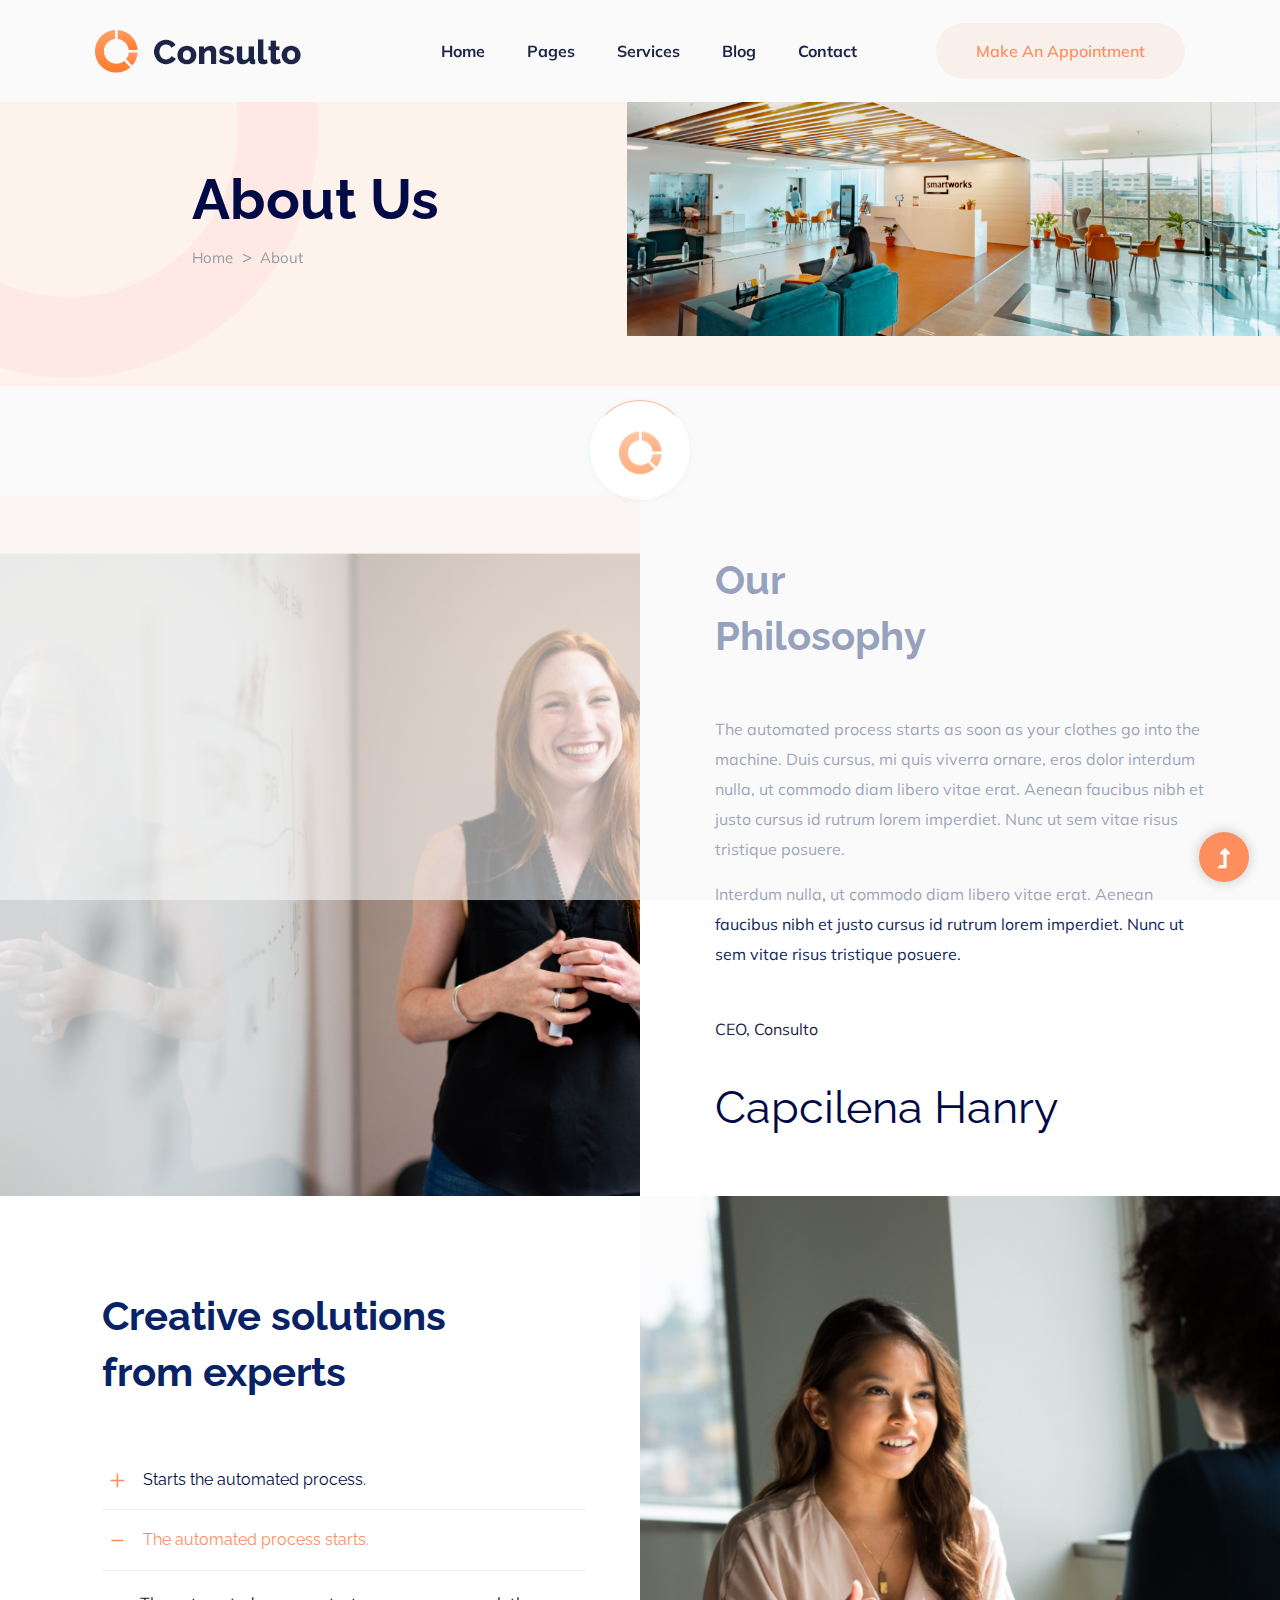
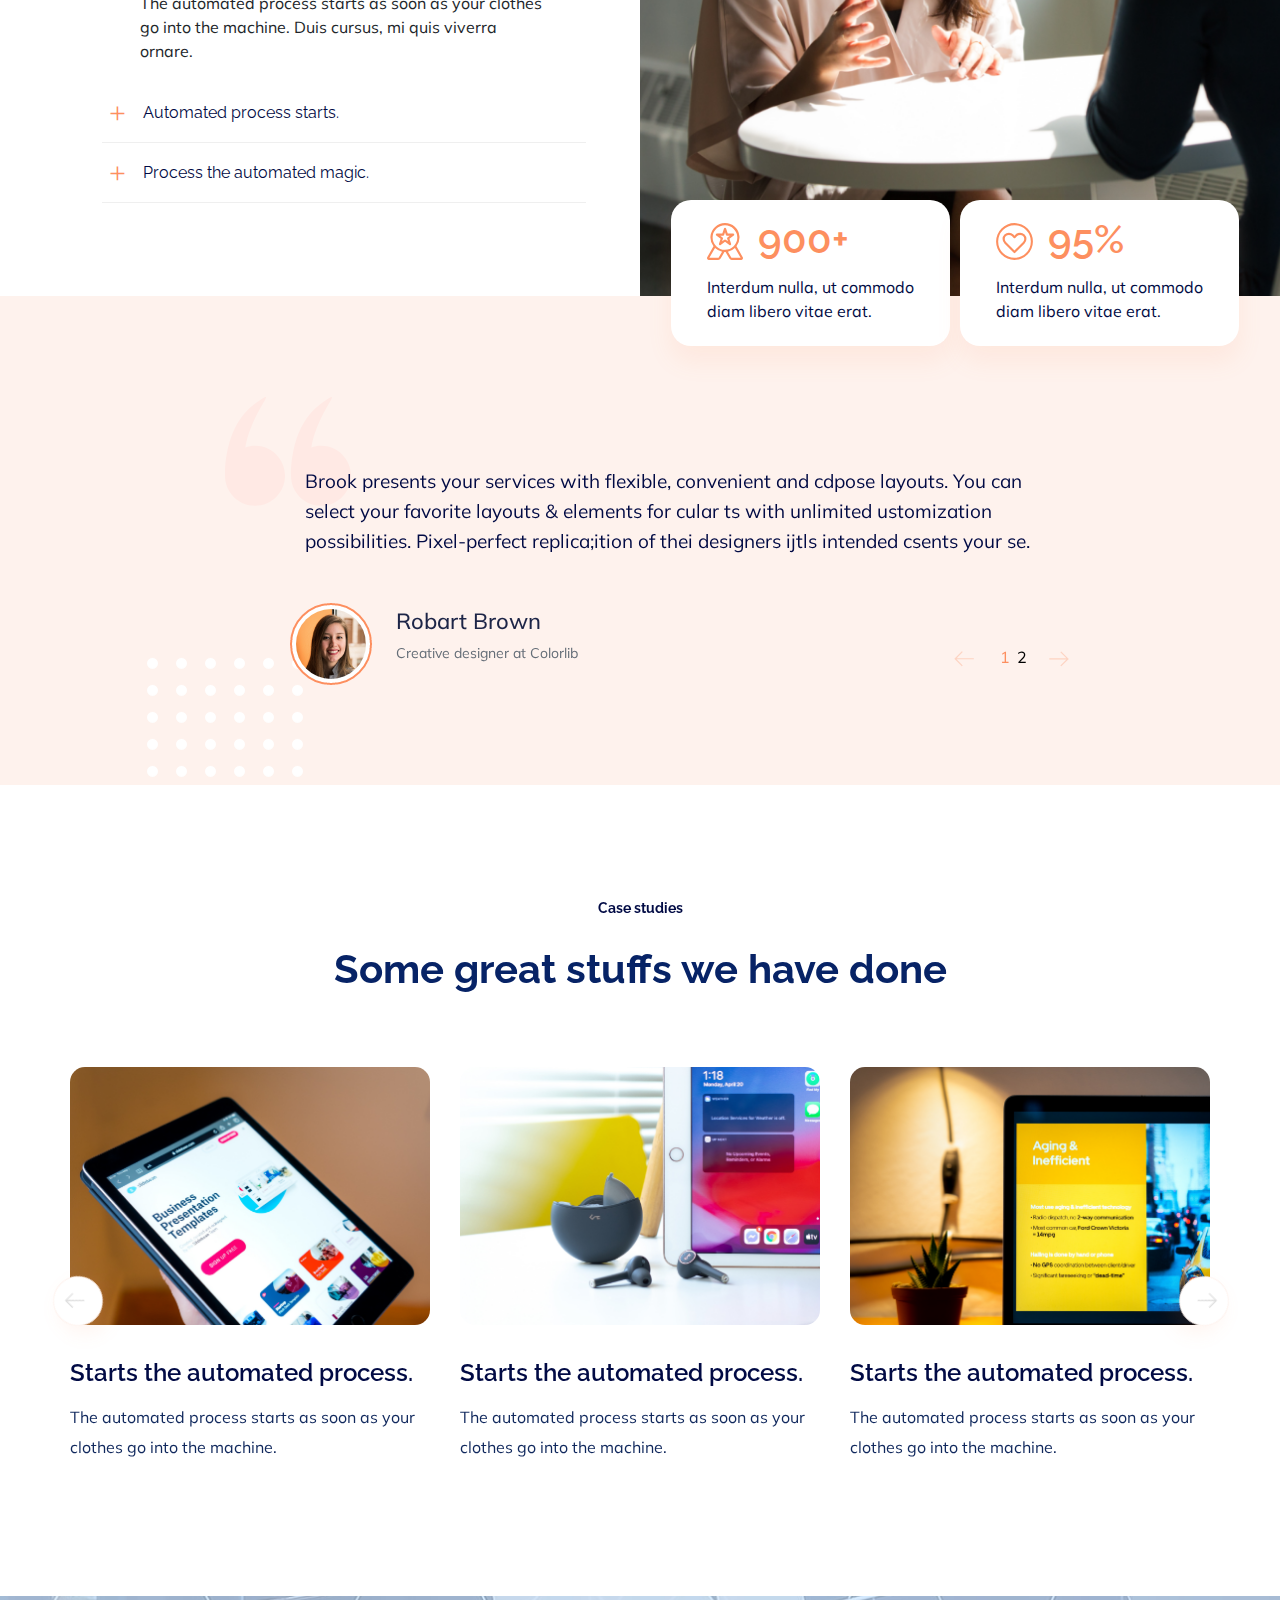
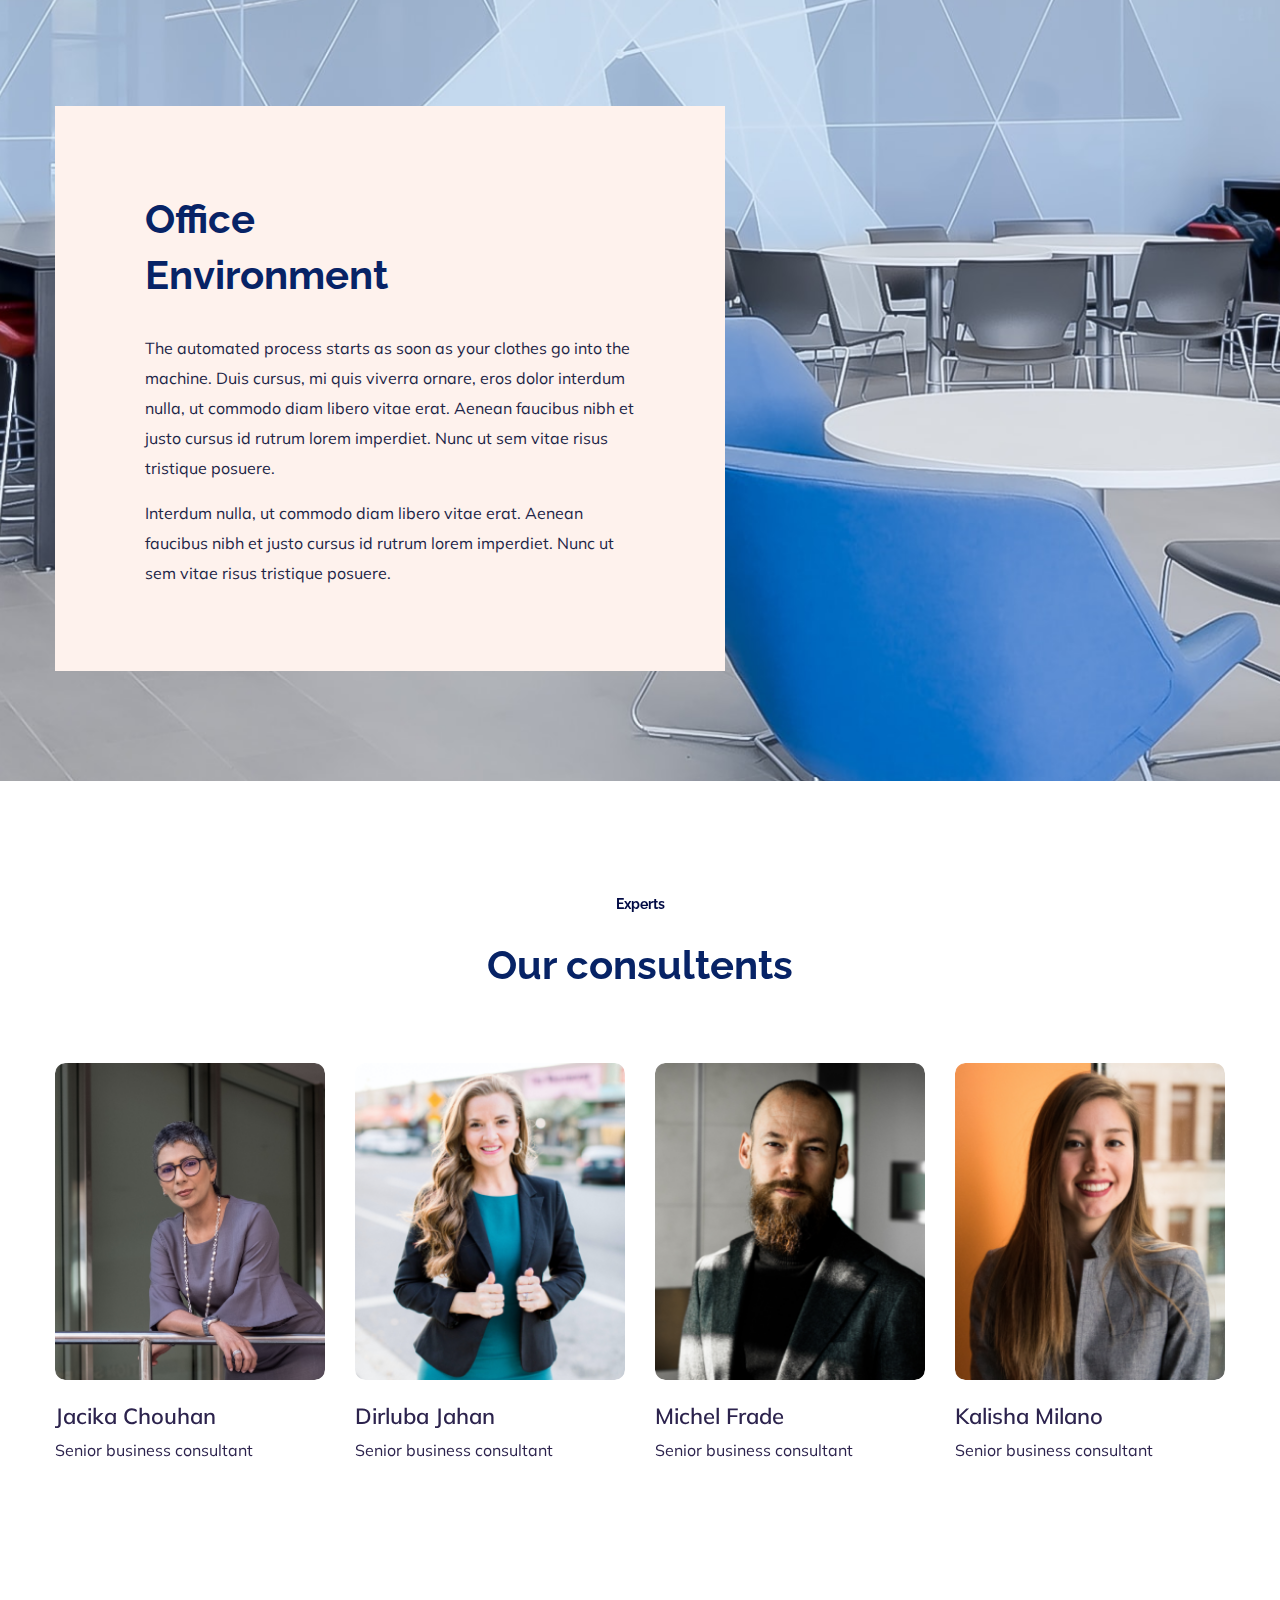
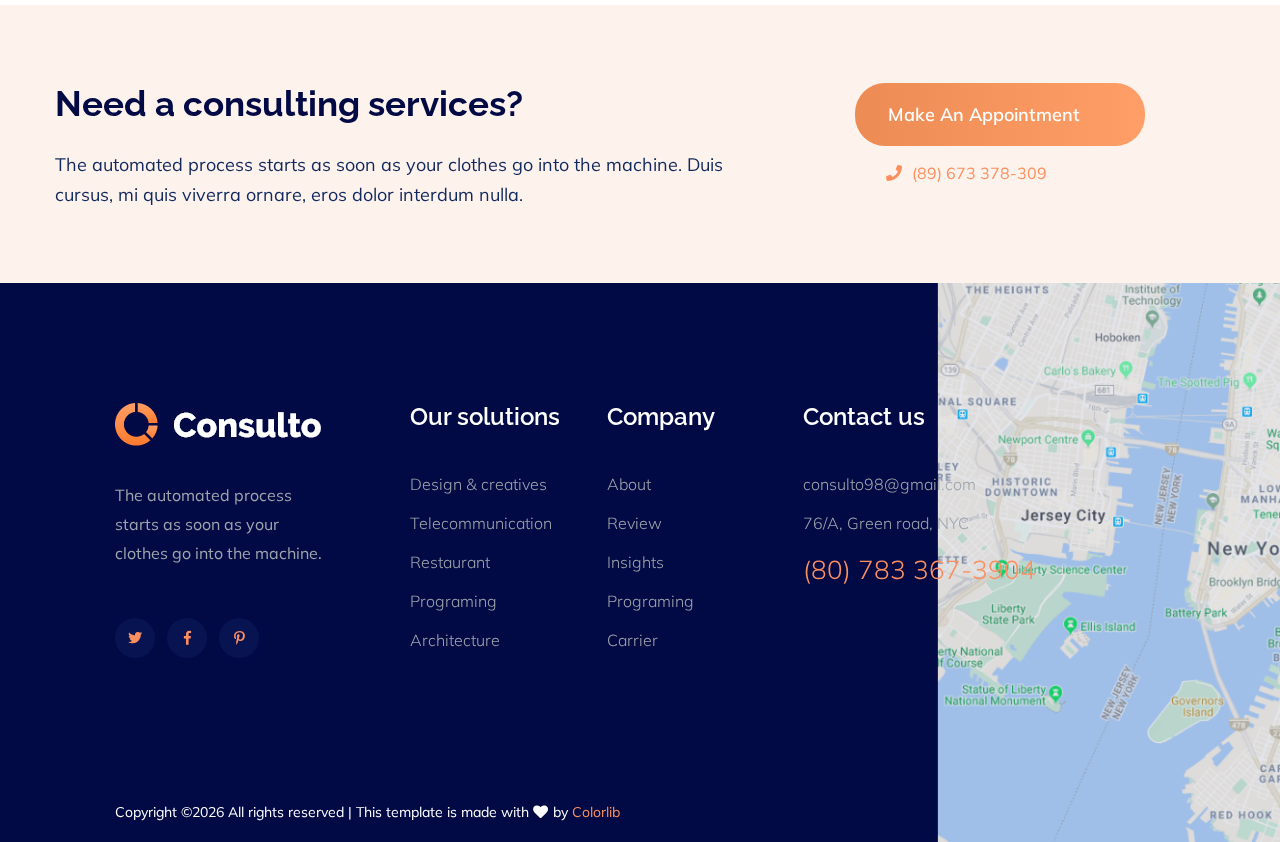
==== about.html @ 637d2077 "update" ====
<!doctype html>
<html class="no-js" lang="zxx">
<head>
    <meta charset="utf-8">
    <meta http-equiv="x-ua-compatible" content="ie=edge">
    <title>Consulting | Template</title>
    <meta name="description" content="">
    <meta name="viewport" content="width=device-width, initial-scale=1">
    <link rel="manifest" href="site.webmanifest">
    <link rel="shortcut icon" type="image/x-icon" href="assets/img/favicon.ico">

    <!-- CSS here -->
    <link rel="stylesheet" href="assets/css/bootstrap.min.css">
    <link rel="stylesheet" href="assets/css/owl.carousel.min.css">
    <link rel="stylesheet" href="assets/css/slicknav.css">
    <link rel="stylesheet" href="assets/css/flaticon.css">
    <link rel="stylesheet" href="assets/css/progressbar_barfiller.css">
    <link rel="stylesheet" href="assets/css/gijgo.css">
    <link rel="stylesheet" href="assets/css/animate.min.css">
    <link rel="stylesheet" href="assets/css/animated-headline.css">
    <link rel="stylesheet" href="assets/css/magnific-popup.css">
    <link rel="stylesheet" href="assets/css/fontawesome-all.min.css">
    <link rel="stylesheet" href="assets/css/themify-icons.css">
    <link rel="stylesheet" href="assets/css/slick.css">
    <link rel="stylesheet" href="assets/css/nice-select.css">
    <link rel="stylesheet" href="assets/css/style.css">
</head>
<body>
    <!-- ? Preloader Start -->
    <div id="preloader-active">
        <div class="preloader d-flex align-items-center justify-content-center">
            <div class="preloader-inner position-relative">
                <div class="preloader-circle"></div>
                <div class="preloader-img pere-text">
                    <img src="assets/img/logo/loder.png" alt="">
                </div>
            </div>
        </div>
    </div>
    <!-- Preloader Start-->
    <header>
        <!-- Header Start -->
        <div class="header-area header_area">
            <div class="main-header">
             <div class="header-bottom  header-sticky">
                <div class="container-fluid">
                    <div class="row align-items-center">
                        <!-- Logo -->
                        <div class="col-xl-2 col-lg-2 col-md-1">
                            <div class="logo">
                              <a href="index.html"><img src="assets/img/logo/logo.png" alt=""></a>
                          </div>
                      </div>
                      <div class="col-xl-10 col-lg-10 col-md-8">
                         <div class="header-left  d-flex f-right align-items-center">
                            <!-- Main-menu -->
                            <div class="main-menu f-right d-none d-lg-block">
                                <nav> 
                                    <ul id="navigation">                                                                                                                                     
                                        <li><a href="index.html">Home</a></li>
                                        <li><a href="#">Pages</a>
                                            <ul class="submenu">
                                                <li><a href="about.html">about</a></li>
                                                <li><a href="elements.html">Element</a></li>
                                            </ul>
                                        </li>
                                        <li><a href="services.html">Services</a></li>
                                        <li><a href="#">Blog</a>
                                            <ul class="submenu">
                                                <li><a href="blog.html">Blog</a></li>
                                                <li><a href="blog_details.html">Blog Details</a></li>
                                            </ul>
                                        </li>
                                        <li><a href="contact.html">Contact</a></li>
                                    </ul>
                                </nav>
                            </div>
                            <!-- left Btn -->
                            <div class="header-right-btn f-right d-none d-lg-block  ml-30">
                                <a href="#" class="header-btn">Make an Appointment</a>
                            </div>
                        </div>
                    </div>             
                    <!-- Mobile Menu -->
                    <div class="col-12">
                        <div class="mobile_menu d-block d-lg-none"></div>
                    </div>
                </div>
            </div>
        </div>
    </div>
</div>
<!-- Header End -->
</header>
<main>
    <!--? slider Area Start-->
    <div class="slider-area slider-area2 slider-height2 position-relative" data-background="assets/img/hero/hero2.png">
        <div class="slider-active">
            <!-- Single Slider -->
            <div class="single-slider">
                <div class="slider-cap-wrapper">
                    <div class="hero-caption">
                        <h1 data-animation="fadeInLeft" data-delay=".4s">About Us</h1>
                        <!-- breadcrumb Start-->
                        <nav aria-label="breadcrumb">
                            <ol class="breadcrumb">
                                <li class="breadcrumb-item"><a href="index.html">Home</a></li>
                                <li class="breadcrumb-item"><a href="#">about</a></li> 
                            </ol>
                        </nav>
                    </div>

                    <!-- breadcrumb End -->
                    <div class="hero-img">
                        <img src="assets/img/hero/h1_hero2.png" alt=""  data-animation="fadeInRight" data-transition-duration="5s">
                    </div>
                </div>
            </div>
        </div>

    </div>
    <!-- slider Area End-->
    <!--! About Area Start 01 -->
    <section class="about-area fix pt-top">
        <!--Right Contents  -->
        <div class="about-img">
            
        </div>
        <!-- left Contents -->
        <div class="about-details">
            <div class="right-caption">
                <!-- Section Tittle -->
                <div class="section-tittle mb-50">
                    <h2>Our<br>Philosophy</h2>
                </div>
                <div class="about-more">
                    <p>The automated process starts as soon as 
                        your clothes go into the machine. Duis cursus, mi quis 
                        viverra ornare, eros dolor interdum nulla, ut commodo 
                        diam libero vitae erat. Aenean faucibus nibh et justo 
                        cursus id rutrum lorem imperdiet. Nunc ut sem vitae 
                    risus tristique posuere.</p>
                    <p class="pera-bottom">Interdum nulla, ut commodo diam libero vitae erat. 
                        Aenean faucibus nibh et justo cursus id rutrum lorem 
                    imperdiet. Nunc ut sem vitae risus tristique posuere.</p>
                    <div class="footer-tittles">
                        <p>CEO, Consulto</p>
                        <h2>Capcilena Hanry</h2>
                    </div>
                </div>
            </div>
        </div>
    </section>
    <!-- About Area End-->
    <!--! About Area Start 02-->
    <div class="about-area2">
        <!-- left Contents -->
        <div class="about-details2">
            <div class="right-caption2">
                <!-- Section Tittle -->
                <div class="section-tittle mb-50">
                    <h2>Creative solutions<br>from experts</h2>
                </div> 
                <!-- collapse-wrapper -->
                <div class="collapse-wrapper">
                    <div class="accordion" id="accordionExample">
                        <!-- single-one -->
                        <div class="card">
                            <div class="card-header" id="headingTwo">
                                <h2 class="mb-0">
                                    <a href="#" class="btn-link collapsed"  data-toggle="collapse" data-target="#collapseTwo" aria-expanded="false" aria-controls="collapseTwo">Starts the automated process.</a>
                                </h2>
                            </div>
                            <div id="collapseTwo" class="collapse" aria-labelledby="headingTwo" data-parent="#accordionExample">
                                <div class="card-body">
                                    The automated process starts as soon as 
                                    your clothes go into the machine. Duis cursus, mi 
                                    quis viverra ornare.                                   
                                </div>
                            </div>
                        </div>
                        <!-- single-two -->
                        <div class="card">
                            <div class="card-header" id="headingOne">
                                <h2 class="mb-0">
                                    <a href="#" class="btn-link" data-toggle="collapse" data-target="#collapseOne" aria-expanded="true" aria-controls="collapseOne">The automated process starts.</a>
                                </h2>
                            </div>
                            <div id="collapseOne" class="collapse show" aria-labelledby="headingOne" data-parent="#accordionExample">
                                <div class="card-body">
                                    The automated process starts as soon as 
                                    your clothes go into the machine. Duis cursus, mi 
                                    quis viverra ornare.
                                </div>
                            </div>
                        </div>
                        <!-- single-three -->
                        <div class="card">
                            <div class="card-header" id="headingThree">
                                <h2 class="mb-0">
                                    <a href="#" class="btn-link collapsed"  data-toggle="collapse" data-target="#collapseThree" aria-expanded="false" aria-controls="collapseThree">Automated process starts.</a>
                                </h2>
                            </div>
                            <div id="collapseThree" class="collapse" aria-labelledby="headingThree" data-parent="#accordionExample">
                                <div class="card-body">
                                    The automated process starts as soon as 
                                    your clothes go into the machine. Duis cursus, mi 
                                    quis viverra ornare.
                                </div>
                            </div>
                        </div>
                        <!-- single-four -->
                        <div class="card">
                            <div class="card-header" id="headingfouree">
                                <h2 class="mb-0">
                                    <a href="#" class="btn-link collapsed" data-toggle="collapse" data-target="#collapseFoure" aria-expanded="false" aria-controls="collapseFoure">Process the automated magic.</a>
                                </h2>
                            </div>
                            <div id="collapseFoure" class="collapse" aria-labelledby="headingfouree" data-parent="#accordionExample">
                                <div class="card-body">
                                    The automated process starts as soon as 
                                    your clothes go into the machine. Duis cursus, mi 
                                    quis viverra ornare.
                                </div>
                            </div>
                        </div>
                    </div>
                </div>
            </div>
        </div>
        <!--Right Contents  -->
        <div class="about-img2">
            <div class="info-man2">
                <div class="head-cap2">
                    <img src="assets/img/icon/quality.svg" alt="">
                    <h3>900+</h3>
                </div>
                <p>Interdum nulla, ut commodo<br>diam libero vitae erat.</p>
            </div>
            <div class="info-man2 info-man3">
                <div class="head-cap2">
                    <img src="assets/img/icon/heart.svg" alt="">
                    <h3>95%</h3>
                </div>
                <p>Interdum nulla, ut commodo<br> diam libero vitae erat.</p>
            </div>
        </div>
    </div>
    <!-- About Area End-->
    <!--? Testimonial Area Start -->
    <section class="testimonial-area testimonial-padding fix" data-background="assets/img/gallery/section_bg03.png">
        <div class="container">
            <div class="row align-items-center justify-content-center">
                <div class=" col-lg-9">
                    <div class="about-caption">
                        <!-- Testimonial Start -->
                        <div class="h1-testimonial-active dot-style">
                            <!-- Single Testimonial -->
                            <div class="single-testimonial position-relative">
                                <div class="testimonial-caption">
                                    <img src="assets/img/icon/quotes-sign.png" alt="" class="quotes-sign">
                                    <p>Brook presents your services with flexible, convenient and cdpose layouts. You can select your favorite layouts & elements for cular ts with unlimited ustomization possibilities. Pixel-perfect replica;ition of thei designers ijtls intended csents your se.</p>
                                </div>
                                <!-- founder -->
                                <div class="testimonial-founder d-flex align-items-center">
                                    <div class="founder-img">
                                        <img src="assets/img/icon/testimonial.png" alt="">
                                    </div>
                                    <div class="founder-text">
                                        <span>Robart Brown</span>
                                        <p>Creative designer at Colorlib</p>
                                    </div>
                                </div>
                            </div>
                            <!-- Single Testimonial -->
                            <div class="single-testimonial position-relative">
                                <div class="testimonial-caption">
                                    <img src="assets/img/icon/quotes-sign.png" alt="" class="quotes-sign">
                                    <p>Brook presents your services with flexible, convenient and cdpose layouts. You can select your favorite layouts & elements for cular ts with unlimited ustomization possibilities. Pixel-perfect replica;ition of thei designers ijtls intended csents your se.</p>
                                </div>
                                <!-- founder -->
                                <div class="testimonial-founder d-flex align-items-center">
                                    <div class="founder-img">
                                        <img src="assets/img/icon/testimonial.png" alt="">
                                    </div>
                                    <div class="founder-text">
                                        <span>Robart Brown</span>
                                        <p>Creative designer at Colorlib</p>
                                    </div>
                                </div>
                            </div>
                        </div>
                        <!-- Testimonial End -->
                    </div>
                </div>
            </div>
        </div>
    </section>
    <!--? Testimonial Area End -->
    <!-- Home Blog Start -->
    <section class="home-blog section-padding40 fix">
        <div class="container">
            <div class="row justify-content-center">
                <div class="cl-xl-7 col-lg-8 col-md-10">
                    <!-- Section Tittle -->
                    <div class="section-tittle text-center mb-70">
                        <span>Case studies</span>
                        <h2>Some great stuffs we have done</h2>
                    </div> 
                </div>
            </div>
            <div class="blog-active">
                <!-- Single -->
                <div class="single-blogs">
                    <div class="blog-img">
                        <img src="assets/img/gallery/blogs1.png" alt="">
                    </div>
                    <div class="blogs-cap">
                        <h5><a href="#">Starts the automated process.</a></h5>
                        <p>The automated process starts as soon as your  clothes go into the machine.</p>
                    </div>
                    <div class="stickers">
                        <span>Urban</span>
                    </div>
                </div>
                <!-- Single -->
                <div class="single-blogs">
                    <div class="blog-img">
                        <img src="assets/img/gallery/blogs2.png" alt="">
                    </div>
                    <div class="blogs-cap">
                        <h5><a href="#">Starts the automated process.</a></h5>
                        <p>The automated process starts as soon as your  clothes go into the machine.</p>
                    </div>
                    <div class="stickers">
                        <span>Urban</span>
                    </div>
                </div>
                <!-- Single -->
                <div class="single-blogs">
                    <div class="blog-img">
                        <img src="assets/img/gallery/blogs3.png" alt="">
                    </div>
                    <div class="blogs-cap">
                        <h5><a href="#">Starts the automated process.</a></h5>
                        <p>The automated process starts as soon as your  clothes go into the machine.</p>
                    </div>
                    <div class="stickers">
                        <span>Urban</span>
                    </div>
                </div>
                <!-- Single -->
                <div class="single-blogs">
                    <div class="blog-img">
                        <img src="assets/img/gallery/blogs2.png" alt="">
                    </div>
                    <div class="blogs-cap">
                        <h5><a href="#">Starts the automated process.</a></h5>
                        <p>The automated process starts as soon as your  clothes go into the machine.</p>
                    </div>
                    <div class="stickers">
                        <span>Urban</span>
                    </div>
                </div>
            </div>
        </div>
    </section>
    <!-- Home Blog End -->
    <!--? Office environment  Start-->
    <section class="office-environments section-bg2 section-padding40"  data-background="assets/img/gallery/section_bg02.png">
        <div class="container">
            <div class="row">
                <div class="col-xl-7 col-lg-8">
                    <div class="office-pera">
                        <div class="section-tittle">
                            <h2 class="mb-30">Office <br>Environment</h2>
                            <p>The automated process starts as soon as 
                                your clothes go into the machine. Duis cursus, mi quis 
                                viverra ornare, eros dolor interdum nulla, ut commodo 
                                diam libero vitae erat. Aenean faucibus nibh et justo 
                                cursus id rutrum lorem imperdiet. Nunc ut sem vitae 
                            risus tristique posuere.</p>

                            <p>Interdum nulla, ut commodo diam libero vitae erat. 
                                Aenean faucibus nibh et justo cursus id rutrum lorem 
                            imperdiet. Nunc ut sem vitae risus tristique posuere.</p>
                        </div>
                    </div>
                </div>
            </div>
        </div>
    </section>
    <!-- Office environment  End-->
    <!--? Team Ara Start -->
    <section class="team-area section-padding40">
        <div class="container">
            <div class="row justify-content-center">
                <div class="cl-xl-7 col-lg-8 col-md-10">
                    <!-- Section Tittle -->
                    <div class="section-tittle text-center mb-70">
                        <span>Experts</span>
                        <h2>Our consultents</h2>
                    </div> 
                </div>
            </div>
            <div class="row">
                <div class="col-lg-3 col-md-4 col-sm-6">
                    <div class="single-team mb-30">
                        <div class="team-img">
                            <img src="assets/img/gallery/team1.png" alt="">
                            <div class="team-social">
                                <ul>
                                    <li><a href="#"><i class="fab fa-facebook-f"></i></a></li>
                                    <li><a href="#"><i class="fab fa-twitter"></i></a></li>
                                    <li><a href="#"><i class="fas fa-globe"></i></a></li>
                                    <li><a href="#"><i class="fab fa-instagram"></i></a></li>
                                </ul>
                            </div>
                        </div>
                        <div class="team-caption">
                            <h3><a href="#">Jacika Chouhan</a></h3>
                            <p>Senior business consultant</p>
                        </div>
                        <!-- Blog Social -->
                    </div>
                </div>
                <div class="col-lg-3 col-md-4 col-sm-6">
                    <div class="single-team mb-30">
                        <div class="team-img">
                            <img src="assets/img/gallery/team2.png" alt="">
                            <div class="team-social">
                                <ul>
                                    <li><a href="#"><i class="fab fa-facebook-f"></i></a></li>
                                    <li><a href="#"><i class="fab fa-twitter"></i></a></li>
                                    <li><a href="#"><i class="fas fa-globe"></i></a></li>
                                    <li><a href="#"><i class="fab fa-instagram"></i></a></li>
                                </ul>
                            </div>
                        </div>
                        <div class="team-caption">
                            <h3><a href="#">Dirluba Jahan</a></h3>
                            <p>Senior business consultant</p>
                        </div>
                        <!-- Blog Social -->
                    </div>
                </div>
                <div class="col-lg-3 col-md-4 col-sm-6">
                    <div class="single-team mb-30">
                        <div class="team-img">
                            <img src="assets/img/gallery/team3.png" alt="">
                            <div class="team-social">
                                <ul>
                                    <li><a href="#"><i class="fab fa-facebook-f"></i></a></li>
                                    <li><a href="#"><i class="fab fa-twitter"></i></a></li>
                                    <li><a href="#"><i class="fas fa-globe"></i></a></li>
                                    <li><a href="#"><i class="fab fa-instagram"></i></a></li>
                                </ul>
                            </div>
                        </div>
                        <div class="team-caption">
                            <h3><a href="#">Michel Frade</a></h3>
                            <p>Senior business consultant</p>
                        </div>
                        <!-- Blog Social -->
                    </div>
                </div>
                <div class="col-lg-3 col-md-4 col-sm-6">
                    <div class="single-team mb-30">
                        <div class="team-img">
                            <img src="assets/img/gallery/team4.png" alt="">
                            <div class="team-social">
                                <ul>
                                    <li><a href="#"><i class="fab fa-facebook-f"></i></a></li>
                                    <li><a href="#"><i class="fab fa-twitter"></i></a></li>
                                    <li><a href="#"><i class="fas fa-globe"></i></a></li>
                                    <li><a href="#"><i class="fab fa-instagram"></i></a></li>
                                </ul>
                            </div>
                        </div>
                        <div class="team-caption">
                            <h3><a href="#">Kalisha Milano</a></h3>
                            <p>Senior business consultant</p>
                        </div>
                        <!-- Blog Social -->
                    </div>
                </div>
            </div>
        </div>
    </section>
    <!-- Team Ara End -->
    <!--? Want To work -->
    <section class="wantToWork-area section-bg2"  data-background="assets/img/gallery/section_bg01.png">
        <div class="container">
            <div class="wants-wrapper w-padding2">
                <div class="row align-items-center justify-content-between">
                    <div class="col-xl-7 col-lg-7 col-md-12">
                        <div class="wantToWork-caption wantToWork-caption2">
                            <h2>Need a consulting services?</h2>
                            <p>The automated process starts as soon as your clothes go into the machine. Duis cursus, mi quis viverra ornare, eros dolor interdum nulla.</p>
                        </div>
                    </div>
                    <div class="col-xl-4 col-lg-4 col-md-6">
                        <a href="#" class="btn w-btn wantToWork-btn mr-20">Make an Appointment</a>
                        <a href="#" class="btn2 w-btn wantToWork-btn"><i class="fas fa-phone"></i> (89) 673 378-309</a>
                    </div>
                </div>
            </div>
        </div>
    </section>
    <!-- Want To work End -->
</main>
<footer>
    <div class="footer-wrapper section-bg2 pl-100"  data-background="assets/img/gallery/footer-bg.png">
        <!-- Footer Start-->
        <div class="footer-area footer-padding">
            <div class="container-fluid">
                <div class="row">
                    <div class="col-xl-3 col-lg-4 col-md-4 col-sm-6">
                        <div class="single-footer-caption mb-50">
                            <div class="single-footer-caption mb-30">
                                <!-- logo -->
                                <div class="footer-logo mb-35">
                                    <a href="index.html"><img src="assets/img/logo/logo2_footer.png" alt=""></a>
                                </div>
                                <div class="footer-tittle">
                                    <div class="footer-pera">
                                        <p>The automated process starts as soon as your clothes go into the machine.</p>
                                    </div>
                                </div>
                                <!-- social -->
                                <div class="footer-social">
                                    <a href="#"><i class="fab fa-twitter"></i></a>
                                    <a href="https://bit.ly/sai4ull"><i class="fab fa-facebook-f"></i></a>
                                    <a href="#"><i class="fab fa-pinterest-p"></i></a>
                                </div>
                            </div>
                        </div>
                    </div>
                    <div class="col-xl-2 col-lg-4 col-md-4 col-sm-6">
                        <div class="single-footer-caption mb-50">
                            <div class="footer-tittle">
                                <h4>Our solutions</h4>
                                <ul>
                                    <li><a href="#">Design & creatives</a></li>
                                    <li><a href="#">Telecommunication</a></li>
                                    <li><a href="#">Restaurant</a></li>
                                    <li><a href="#">Programing</a></li>
                                    <li><a href="#">Architecture</a></li>
                                </ul>
                            </div>
                        </div>
                    </div>
                    <div class="col-xl-2 col-lg-4 col-md-4 col-sm-6">
                        <div class="single-footer-caption mb-50">
                            <div class="footer-tittle">
                                <h4>Company</h4>
                                <ul>
                                    <li><a href="#">About</a></li>
                                    <li><a href="#">Review</a></li>
                                    <li><a href="#">Insights</a></li>
                                    <li><a href="#">Programing</a></li>
                                    <li><a href="#">Carrier</a></li>
                                </ul>
                            </div>
                        </div>
                    </div>
                    <div class="col-xl-3 col-lg-4 col-md-4 col-sm-6">
                        <div class="single-footer-caption mb-50">
                            <div class="footer-tittle">
                                <h4>Contact us</h4>
                                <ul>
                                    <li><a href="#">consulto98@gmail.com</a></li>
                                    <li><a href="#">76/A, Green road, NYC</a></li>
                                    <li class="number"><a href="#">(80) 783 367-3904</a></li>
                                </ul>
                            </div>
                        </div>
                    </div>
                </div>
            </div>
        </div>
        <!-- footer-bottom area -->
        <div class="footer-bottom-area">
            <div class="container-fluid">
                <div class="footer-border">
                    <div class="row align-items-center">
                        <div class="col-xl-12 ">
                            <div class="footer-copy-right">
                                <p><!-- Link back to Colorlib can't be removed. Template is licensed under CC BY 3.0. -->
                                  Copyright &copy;<script>document.write(new Date().getFullYear());</script> All rights reserved | This template is made with <i class="fa fa-heart" aria-hidden="true"></i> by <a href="https://colorlib.com" target="_blank">Colorlib</a>
                                  <!-- Link back to Colorlib can't be removed. Template is licensed under CC BY 3.0. --></p>
                              </div>
                          </div>
                      </div>
                  </div>
              </div>
          </div>
          <!-- Footer End-->
      </div>
  </footer>
  <!-- Scroll Up -->
  <div id="back-top" >
    <a title="Go to Top" href="#"> <i class="fas fa-level-up-alt"></i></a>
</div>

<!-- JS here -->

<script src="./assets/js/vendor/modernizr-3.5.0.min.js"></script>
<!-- Jquery, Popper, Bootstrap -->
<script src="./assets/js/vendor/jquery-1.12.4.min.js"></script>
<script src="./assets/js/popper.min.js"></script>
<script src="./assets/js/bootstrap.min.js"></script>
<!-- Jquery Mobile Menu -->
<script src="./assets/js/jquery.slicknav.min.js"></script>

<!-- Jquery Slick , Owl-Carousel Plugins -->
<script src="./assets/js/owl.carousel.min.js"></script>
<script src="./assets/js/slick.min.js"></script>
<!-- One Page, Animated-HeadLin -->
<script src="./assets/js/wow.min.js"></script>
<script src="./assets/js/animated.headline.js"></script>
<script src="./assets/js/jquery.magnific-popup.js"></script>

<!-- Date Picker -->
<script src="./assets/js/gijgo.min.js"></script>
<!-- Nice-select, sticky -->
<script src="./assets/js/jquery.nice-select.min.js"></script>
<script src="./assets/js/jquery.sticky.js"></script>
<!-- Progress -->
<script src="./assets/js/jquery.barfiller.js"></script>

<!-- counter , waypoint,Hover Direction -->
<script src="./assets/js/jquery.counterup.min.js"></script>
<script src="./assets/js/waypoints.min.js"></script>
<script src="./assets/js/jquery.countdown.min.js"></script>
<script src="./assets/js/hover-direction-snake.min.js"></script>

<!-- contact js -->
<script src="./assets/js/contact.js"></script>
<script src="./assets/js/jquery.form.js"></script>
<script src="./assets/js/jquery.validate.min.js"></script>
<script src="./assets/js/mail-script.js"></script>
<script src="./assets/js/jquery.ajaxchimp.min.js"></script>

<!-- Jquery Plugins, main Jquery -->	
<script src="./assets/js/plugins.js"></script>
<script src="./assets/js/main.js"></script>

</body>
</html>
---- assets/css/flaticon.css ----
/*
  	Flaticon icon font: Flaticon
  	Creation date: 03/06/2020 12:20
  	*/

@font-face {
  font-family: "Flaticon";
  src: url("../fonts/Flaticon.eot");
  src: url("../fonts/Flaticon.eot?#iefix") format("embedded-opentype"),
       url("../fonts/Flaticon.woff2") format("woff2"),
       url("../fonts/Flaticon.woff") format("woff"),
       url("../fonts/Flaticon.ttf") format("truetype"),
       url("../fonts/Flaticon.svg#Flaticon") format("svg");
  font-weight: normal;
  font-style: normal;
}

@media screen and (-webkit-min-device-pixel-ratio:0) {
  @font-face {
    font-family: "Flaticon";
    src: url("../fonts/Flaticon.svg#Flaticon") format("svg");
  }
}

[class^="flaticon-"]:before, [class*=" flaticon-"]:before,
[class^="flaticon-"]:after, [class*=" flaticon-"]:after {   
  font-family: Flaticon;
font-style: normal;
}

.flaticon-null:before { content: "\f100"; }
.flaticon-null-1:before { content: "\f101"; }
.flaticon-null-2:before { content: "\f102"; }
.flaticon-null-3:before { content: "\f103"; }
---- assets/css/progressbar_barfiller.css ----
/* Custom Code skills */
.single-skill{
  display: flex;
}

.single-skill span {
	color: #79838b;
	font-size: 13px;
	font-weight: 300;
	letter-spacing: 0;
	margin-bottom: 14px;
	display: block;
}
.single-skill .bar-progress {
	width: 100%;
}
.single-skill .bar-title {
  width: 20%;
  margin-bottom: 19px;
}

.skills-content {
  padding-top: 200px;
  padding-left: 70px;
}

.skills-shape-bg {
  height: 651px;
  width: 868px;
  position: absolute;
  content: "";
  border: 2px solid #4d4d4d;
  left: 40%;
  top: 255px;
}

.skills-shape-bg::before {
  position: absolute;
  content: "";
  height: 465px;
  width: 300px;
  border: 2px solid #4d4d4d;
  left: -35%;
  top: 50%;
  transform: translateY(-50%);
  border-right: 0;
}



/* Default */
.barfiller {
	width: 100%;
	height: 10px;
	background: #f6f9fc;
  position: relative;
  border-radius: 5px;
}

.barfiller .fill {
  display: block;
  position: relative;
  width: 0px;
  height: 100%;
  background: #333;
  z-index: 1;
  border-radius: 5px;
}

.barfiller .tipWrap { display: none; }

.barfiller .tip {
  margin-top: -28px;
  padding: 2px 4px;
  font-size: 16px;
  color: #09cc7f;
  left: 0px;
  position: absolute;
  z-index: 2;
  background: transparent;
  font-weight: 800;
}

.barfiller .tip:after {
  border: solid;
  border-color: rgba(0,0,0,.8) transparent;
  border-width: 6px 6px 0 6px;
  content: "";
  display: block;
  position: absolute;
  left: 9px;
  top: 100%;
  z-index: 9;
  display: none;
  
}
---- assets/css/gijgo.css ----
.gj-button {
    background-color: #f5f5f5;
    border: 1px solid #ddd;
    color: #000;
    border-radius: 3px;
    padding: 6px 10px;
    cursor: pointer;
}

.gj-unselectable {
    -webkit-touch-callout: none;
    -webkit-user-select: none;
    -khtml-user-select: none;
    -moz-user-select: none;
    -ms-user-select: none;
    user-select: none;
}

.gj-row {
    display: -webkit-box;
    display: -ms-flexbox;
    display: flex;
    -ms-flex-wrap: wrap;
    flex-wrap: wrap;
}

.gj-margin-left-5 {
    margin-left: 5px;
}

.gj-margin-left-10 {
    margin-left: 10px;
}

.gj-width-full {
    width: 100%;
}

.gj-cursor-pointer {
    cursor: pointer;
}

.gj-text-align-center {
    text-align: center;
}

.gj-font-size-16 {
    font-size: 16px;
}

.gj-hidden {
    display: none;
}

/** Material Design */
.gj-button-md {
    background: 0 0;
    border: none;
    border-radius: 2px;
    color: rgba(0, 0, 0, 0.87);
    position: relative;
    height: 36px;
    margin: 0;
    min-width: 64px;
    padding: 0 16px;
    display: inline-block;
    font-family: "Roboto","Helvetica","Arial",sans-serif;
    font-size: 1rem;
    font-weight: 500;
    text-transform: uppercase;
    letter-spacing: 0;
    overflow: hidden;
    will-change: box-shadow;
    transition: box-shadow .2s cubic-bezier(.4,0,1,1),background-color .2s cubic-bezier(.4,0,.2,1),color .2s cubic-bezier(.4,0,.2,1);
    outline: none;
    cursor: pointer;
    text-decoration: none;
    text-align: center;
    line-height: 36px;
    vertical-align: middle;
    overflow: hidden;
    -webkit-user-select: none;
    -moz-user-select: none;
    -ms-user-select: none;
    user-select: none;
}

.gj-button-md:hover {
    background-color: rgba(158,158,158,.2);
}

.gj-button-md:disabled {
    color: rgba(0,0,0,.26);
    background: 0 0;
}

.gj-button-md .material-icons,
.gj-button-md .gj-icon {
    vertical-align: middle;
    /*font-size: 1.3rem;
    margin-right: 4px;*/
}

.gj-button-md.gj-button-md-icon {
    width: 24px;
    height: 31px;
    min-width: 24px;
    padding: 0px;
    display: table;
}

.gj-button-md.gj-button-md-icon .material-icons,
.gj-button-md.gj-button-md-icon .gj-icon {
    display: table-cell;
    margin-right: 0px;
    width: 24px;
    height: 24px;
}

.gj-button-md.active {
    background-color: rgba(158,158,158,.4);
}

.gj-button-md-group {
    position: relative;
    display: inline-block;
    vertical-align: middle;
}
.gj-textbox-md {
	/* border: none; */
	/* border-bottom: 1px solid rgba(0,0,0,.42); */
	display: block;
	font-family: "Helvetica","Arial",sans-serif;
	font-size: 16px;
	line-height: 16px;
	/* padding: 4px 0px; */
	margin: 0;
	/* width: 100%; */
	background: 0 0;
	/* text-align: ; */
	color: rgba(0,0,0,.87);
	padding-left: 44px;
	border: 1px solid #dca73a;
	/* padding: 15px 15px; */
	/* text-align: center; */
	width: 177px;
	height: 55px;
	border-radius: 5px;
}
.gj-textbox-md:focus,
.gj-textbox-md:active {
    /* border-bottom: 2px solid rgba(0,0,0,.42); */
    outline: none;
}

.gj-textbox-md::placeholder {
    color: #8e8e8e;
}

.gj-textbox-md:-ms-input-placeholder {
    color: #8e8e8e;
}

.gj-textbox-md::-ms-input-placeholder {
    color: #8e8e8e;
}

.gj-md-spacer-24 {
    min-width: 24px;
    width: 24px;
    display: inline-block;
}

.gj-md-spacer-32 {
    min-width: 32px;
    width: 32px;
    display: inline-block;
}

.gj-modal {
    position: fixed;
    top: 0;
    right: 0;
    bottom: 0;
    left: 0;
    z-index: 1203;
    display: none;
    overflow: hidden;
    -webkit-overflow-scrolling: touch;
    outline: 0;
    background-color: rgba(0, 0, 0, 0.54118);
    transition: 200ms ease opacity;
    will-change: opacity;
}

/* List */
ul.gj-list li [data-role="wrapper"] {
    display: table;
    width: 100%;
}

ul.gj-list li [data-role="checkbox"] {
    display: table-cell;
    vertical-align:middle;
    text-align:center;
}

ul.gj-list li [data-role="image"] {
    display: table-cell;
    vertical-align:middle;
    text-align:center;
}

ul.gj-list li [data-role="display"] {
    display: table-cell;
    vertical-align:middle;
    cursor: pointer;
}

ul.gj-list li [data-role="display"]:empty:before {
  content: "\200b"; /* unicode zero width space character */
}

/* List - Bootstrap */
ul.gj-list-bootstrap {
    padding-left: 0px;
    margin-bottom: 0px;
}

ul.gj-list-bootstrap li {
    padding: 0px;
}

ul.gj-list-bootstrap li [data-role="wrapper"] {
    padding: 0px 10px;
}

ul.gj-list-bootstrap li [data-role="checkbox"] {
    width: 24px;
    padding: 3px;
}

ul.gj-list-bootstrap li [data-role="image"] {
    width: 24px;
    height: 24px;
}

ul.gj-list-bootstrap li [data-role="display"] {
    padding: 8px 0px 8px 4px;
}

.list-group-item.active ul li, .list-group-item.active:focus ul li, .list-group-item.active:hover ul li {
    text-shadow: none;
    color:initial;
}

/* List - Material Design */
ul.gj-list-md {
    padding: 0px;
    list-style: none;
    list-style-type: none;
    line-height: 24px;
    letter-spacing: 0;
    color: #616161; /* Gray 700 */
}

ul.gj-list-md li {
    display: list-item;
    list-style-type: none;
    padding: 0px;
    min-height: unset;
    box-sizing: border-box;
    align-items: center;
    cursor: default;
    overflow: hidden;

    font-family: "Roboto","Helvetica","Arial",sans-serif;
    font-size: 16px;
    font-weight: 400;
    letter-spacing: .04em;
    line-height: 1;
    
    -webkit-flex-direction: row;
    -ms-flex-direction: row;
    flex-direction: row;
    -webkit-flex-wrap: nowrap;
    -ms-flex-wrap: nowrap;
    flex-wrap: nowrap;
}

ul.gj-list-md li [data-role="checkbox"] {
    height: 24px;
    width: 24px;
}

ul.gj-list-md li [data-role="image"] {
    height: 24px;
    width: 24px;
}

ul.gj-list-md li [data-role="display"] {
    padding: 8px 0px 8px 5px;
    order: 0;
    flex-grow: 2;
    text-decoration: none;
    box-sizing: border-box;
    align-items: center;
    text-align: left;
    color: rgba(0,0,0,.87);
}

ul.gj-list-md li.disabled>[data-role="wrapper"]>[data-role="display"] {
    color: #9E9E9E; /* Gray 500 */
}

.gj-list-md-active {
    background: #e0e0e0;
    color: #3f51b5;
}


/* Picker */
.gj-picker {
    position: absolute;
    z-index: 1203;
    background-color: #fff;
}

.gj-picker .selected {
    color: #fff;
}

/* Material Design */
.gj-picker-md {
    font-family: "Roboto","Helvetica","Arial",sans-serif;
    font-size: 16px;
    font-weight: 400;
    letter-spacing: .04em;
    line-height: 1;
    color: rgba(0,0,0,.87);
    border: 1px solid #E0E0E0;
}

.gj-modal .gj-picker-md {
    border: 0px;
}

.gj-picker-md [role="header"] {
    color: rgba(255, 255, 255, 0.54);
    display: flex;
    background: #2196f3;
    align-items: baseline;
    user-select: none;
    justify-content: center;
}

.gj-picker-md [role="footer"] {
    float: right;
    padding: 10px;
}

.gj-picker-md [role="footer"] button.gj-button-md {
    color: #2196f3;
    font-weight: bold;
    font-size: 13px;
}

/* Bootstrap */
.gj-picker-bootstrap {
    border-radius: 4px;
    border: 1px solid #E0E0E0;
}

.gj-picker-bootstrap .selected {
    color: #888;
}

.gj-picker-bootstrap [role="header"] {
    background: #eee;
    color: #AAA;
}
@font-face {
    font-family: 'gijgo-material';
    src: url('../fonts/gijgo-material.eot?235541');
    src: url('../fonts/gijgo-material.eot?235541#iefix') format('embedded-opentype'), url('../fonts/gijgo-material.ttf?235541') format('truetype'), url('../fonts/gijgo-material.woff?235541') format('woff'), url('../fonts/gijgo-material.svg?235541#gijgo-material') format('svg');
    font-weight: normal;
    font-style: normal;
}

.gj-icon {
    /* use !important to prevent issues with browser extensions that change fonts */
    font-family: 'gijgo-material' !important;
    font-size: 24px;
    speak: none;
    font-style: normal;
    font-weight: normal;
    font-variant: normal;
    text-transform: none;
    line-height: 1;
    /* Enable Ligatures ================ */
    letter-spacing: 0;
    -webkit-font-feature-settings: "liga";
    -moz-font-feature-settings: "liga=1";
    -moz-font-feature-settings: "liga";
    -ms-font-feature-settings: "liga" 1;
    font-feature-settings: "liga";
    -webkit-font-variant-ligatures: discretionary-ligatures;
    font-variant-ligatures: discretionary-ligatures;
    /* Better Font Rendering =========== */
    -webkit-font-smoothing: antialiased;
    -moz-osx-font-smoothing: grayscale;
}

.gj-icon.undo:before {
    content: "\e900";
}

.gj-icon.vertical-align-top:before {
    content: "\e901";
}

.gj-icon.vertical-align-center:before {
    content: "\e902";
}

.gj-icon.vertical-align-bottom:before {
    content: "\e903";
}

.gj-icon.arrow-dropup:before {
    content: "\e904";
}

.gj-icon.clock:before {
    content: "\e905";
}

.gj-icon.refresh:before {
    content: "\e906";
}

.gj-icon.last-page:before {
    content: "\e907";
}

.gj-icon.first-page:before {
    content: "\e908";
}

.gj-icon.cancel:before {
    content: "\e909";
}

.gj-icon.clear:before {
    content: "\e90a";
}

.gj-icon.check-circle:before {
    content: "\e90b";
}

.gj-icon.delete:before {
    content: "\e90c";
}

.gj-icon.arrow-upward:before {
    content: "\e90d";
}

.gj-icon.arrow-forward:before {
    content: "\e90e";
}

.gj-icon.arrow-downward:before {
    content: "\e90f";
}

.gj-icon.arrow-back:before {
    content: "\e910";
}

.gj-icon.list-numbered:before {
    content: "\e911";
}

.gj-icon.list-bulleted:before {
    content: "\e912";
}

.gj-icon.indent-increase:before {
    content: "\e913";
}

.gj-icon.indent-decrease:before {
    content: "\e914";
}

.gj-icon.redo:before {
    content: "\e915";
}

.gj-icon.align-right:before {
    content: "\e916";
}

.gj-icon.align-left:before {
    content: "\e917";
}

.gj-icon.align-justify:before {
    content: "\e918";
}

.gj-icon.align-center:before {
    content: "\e919";
}

.gj-icon.strikethrough:before {
    content: "\e91a";
}

.gj-icon.italic:before {
    content: "\e91b";
}

.gj-icon.underlined:before {
    content: "\e91c";
}

.gj-icon.bold:before {
    content: "\e91d";
}

.gj-icon.arrow-dropdown:before {
    content: "\e91e";
}

.gj-icon.done:before {
    content: "\e91f";
}

.gj-icon.pencil:before {
    content: "\e920";
}

.gj-icon.minus:before {
    content: "\e921";
}

.gj-icon.plus:before {
    content: "\e922";
}

.gj-icon.chevron-up:before {
    content: "\e923";
}

.gj-icon.chevron-right:before {
    content: "\e924";
}

.gj-icon.chevron-down:before {
    content: "\e925";
}

.gj-icon.chevron-left:before {
    content: "\e926";
}

.gj-icon.event:before {
    content: "\e927";
}
.gj-draggable {
    cursor: move;
}
.gj-resizable-handle {
    position: absolute;
    font-size: 0.1px;
    display: block;
    -ms-touch-action: none;
    touch-action: none;
    z-index: 1203;
}

.gj-resizable-n {
    cursor: n-resize;
    height: 7px;
    width: 100%;
    top: -5px;
    left: 0;
}
.gj-resizable-e {
    cursor: e-resize;
    width: 7px;
    right: -5px;
    top: 0;
    height: 100%;
}
.gj-resizable-s {
    cursor: s-resize;
    height: 7px;
    width: 100%;
    bottom: -5px;
    left: 0;
}
.gj-resizable-w {
	cursor: w-resize;
	width: 7px;
	left: -5px;
	top: 0;
	height: 100%;
}
.gj-resizable-se {
	cursor: se-resize;
	width: 12px;
	height: 12px;
	right: 1px;
	bottom: 1px;
}
.gj-resizable-sw {
	cursor: sw-resize;
	width: 9px;
	height: 9px;
	left: -5px;
	bottom: -5px;
}
.gj-resizable-nw {
	cursor: nw-resize;
	width: 9px;
	height: 9px;
	left: -5px;
	top: -5px;
}
.gj-resizable-ne {
	cursor: ne-resize;
	width: 9px;
	height: 9px;
	right: -5px;
	top: -5px;
}

.gj-dialog-footer {
    position: absolute;
    bottom: 0px;
    width: 100%;
    margin-top: 0px;
}

.gj-dialog-scrollable [data-role="body"] {
    overflow-x: hidden;
    overflow-y: scroll;
}

/** Bootstrap 3 **/
.gj-dialog-bootstrap {
    overflow: hidden;
    z-index: 1202;
}

.gj-dialog-bootstrap [data-role="title"] {
    display: inline;
}
.gj-dialog-bootstrap [data-role="close"] {
    line-height: 1.42857143;
}

/** Bootstrap 4 **/
.gj-dialog-bootstrap4 {
    overflow: hidden;
    z-index: 1202;
}

.gj-dialog-bootstrap4 [data-role="title"] {
    display: inline;
}
.gj-dialog-bootstrap4 [data-role="close"] {
    line-height: 1.5;
}

/** Material Design **/
.gj-dialog-md {
    background-color: #FFF;
    overflow: hidden;
    border: none;
    box-shadow: 0 11px 15px -7px rgba(0,0,0,.2), 0 24px 38px 3px rgba(0,0,0,.14), 0 9px 46px 8px rgba(0,0,0,.12);
    box-sizing: border-box;
    position: relative;
    display: -webkit-box;
    display: -webkit-flex;
    display: -ms-flexbox;
    display: flex;
    -webkit-box-orient: vertical;
    -webkit-box-direction: normal;
    -webkit-flex-direction: column;
    -ms-flex-direction: column;
    flex-direction: column;
    -webkit-background-clip: padding-box;
    background-clip: padding-box;
    outline: 0;
    z-index: 1202;
}

.gj-dialog-md-header {
    padding: 24px 24px 0px 24px;
    font-family: "Roboto","Helvetica","Arial",sans-serif;
}

.gj-dialog-md-title {
    margin: 0;
    font-weight: 400;
    display: inline;
    line-height: 28px;
    font-size: 20px;
}

.gj-dialog-md-close {
    -webkit-appearance: none;
    padding: 0;
    cursor: pointer;
    background: 0 0;
    border: 0;
    float: right;
    line-height: 28px;
    font-size: 28px;
}

.gj-dialog-md-body {
    padding: 20px 24px 24px 24px;
    color: rgba(0,0,0,.54);
    font-family: "Helvetica","Arial",sans-serif;
    font-size: 14px;
    font-weight: 400;
    line-height: 20px;
}

.gj-dialog-md-footer {
    padding: 8px 8px 8px 24px;
    display: -webkit-flex;
    display: -ms-flexbox;
    display: flex;
    -webkit-flex-direction: row-reverse;
    -ms-flex-direction: row-reverse;
    flex-direction: row-reverse;
    -webkit-flex-wrap: wrap;
    -ms-flex-wrap: wrap;
    flex-wrap: wrap;

    box-sizing: border-box;
}

.gj-dialog-md-footer>*:first-child {
    margin-right: 0;
}

.gj-dialog-md-footer>* {
    margin-right: 8px;
    height: 36px;
}
DIV.gj-grid-wrapper {
    margin: auto;
    position: relative;
    clear:both;
    z-index: 1;
}

TABLE.gj-grid {
    margin: auto;    
    border-collapse: collapse;
    width: 100%;
    table-layout: fixed;
}

TABLE.gj-grid THEAD TH [data-role="selectAll"] {
    margin: auto;
}

TABLE.gj-grid THEAD TH [data-role="title"] {
    display: inline-block;
}

TABLE.gj-grid THEAD TH [data-role="sorticon"] {
    display: inline-block;
}

TABLE.gj-grid THEAD TH {
    overflow: hidden;
    text-overflow: ellipsis;
}

TABLE.gj-grid.autogrow-header-row THEAD TH {
    overflow: auto;
    text-overflow: initial;
    white-space: pre-wrap;
    -ms-word-break: break-word;
    word-break: break-word;
}

TABLE.gj-grid > tbody > tr > td {
    overflow: hidden;
    position: relative;
}

table.gj-grid tbody div[data-role="display"] {
    vertical-align: middle;
    text-indent: 0;
    white-space: pre-wrap;
    -ms-word-break: break-word;
    word-break: break-word;
}

table.gj-grid.fixed-body-rows tbody div[data-role="display"] {
    overflow: hidden;
    text-overflow: ellipsis;
    white-space: nowrap;
    -ms-word-break: initial;
    word-break: initial;
}

table.gj-grid tfoot DIV[data-role="display"] {
    vertical-align: middle;
    text-indent: 0;
    display: flex;
}

TABLE.gj-grid .fa {
    padding: 2px;
}

TABLE.gj-grid > tbody > tr > td > div {
    padding: 2px;
    overflow: hidden;
}

DIV.gj-grid-wrapper DIV.gj-grid-loading-cover
{
    background: #BBBBBB;
    opacity: 0.5;
    position: absolute;
    vertical-align: middle;
}

DIV.gj-grid-wrapper DIV.gj-grid-loading-text
{
    position: absolute;
    font-weight: bold;
}

/* Bootstrap Theme */
table.gj-grid-bootstrap thead th {
    background-color: #f5f5f5;
    vertical-align:middle;
}

table.gj-grid-bootstrap thead th [data-role="sorticon"] {
    margin-left: 5px;
}

table.gj-grid-bootstrap thead th [data-role="sorticon"] i.gj-icon,
table.gj-grid-bootstrap thead th [data-role="sorticon"] i.material-icons {
    position: absolute;
    font-size: 20px;
    top: 15px;
}

table.gj-grid-bootstrap tbody tr td div[data-role="display"] {
    padding: 0px;
}

.gj-grid-bootstrap-4 .gj-checkbox-bootstrap {
    display: inline-block;
    padding-top: 2px;
}

.gj-grid-bootstrap-4 tbody tr.active {
    background-color: rgba(0,0,0,.075);
}

/* Material Design Theme */
.gj-grid-md {
    position: relative;
    border: 1px solid #e0e0e0;
    border-collapse: collapse;
    white-space: nowrap;
    font-size: 13px;
    font-family: "Roboto","Helvetica","Arial",sans-serif;
    background-color: #fff;
}

.gj-grid-md td:first-of-type, .gj-grid-md th:first-of-type {
    padding-left: 24px;
}

.gj-grid-md th {
    position: relative;
    vertical-align: bottom;
    font-weight: 700;
    line-height: 31px;
    letter-spacing: 0;
    height: 56px;
    font-size: 12px;
    color: rgba(0,0,0,.54);
    padding-bottom: 8px;
    box-sizing: border-box;
    padding: 12px 18px;
    text-align: right;
}

.gj-grid-md td {
    position: relative;
    height: 48px;
    border-top: 1px solid #e0e0e0;
    border-bottom: 1px solid #e0e0e0;
    padding: 12px 18px;
    box-sizing: border-box;
    text-align: left;
    color: rgba(0,0,0,.87);
}

.gj-grid-md tbody tr {
    position: relative;
    height: 48px;
    transition-duration: .28s;
    transition-timing-function: cubic-bezier(.4,0,.2,1);
    transition-property: background-color;
}

.gj-grid-md tbody tr:hover {
    background-color: #EEEEEE; /* Gray 200 */
}

.gj-grid-md tbody tr.gj-grid-md-select {
    background-color: #F5F5F5; /* Grey 100 */
}


table.gj-grid-md thead th [data-role="sorticon"] {
    margin-left: 5px;
}

table.gj-grid-md thead th [data-role="sorticon"] i.gj-icon,
table.gj-grid-md thead th [data-role="sorticon"] i.material-icons {
    position: absolute;
    font-size: 16px;
    top: 19px;
}

table.gj-grid-md thead th.gj-grid-select-all {
    padding-bottom: 3px;
}
/* Hide all prioritized columns by default */
@media only all {
	th.display-1120,
	td.display-1120,
	th.display-960,
	td.display-960,
	th.display-800,
	td.display-800,
	th.display-640,
	td.display-640,
	th.display-480,
	td.display-480,
	th.display-320,
	td.display-320 {
		display: none;
	}
}

/* Show at 320px (20em x 16px) */
@media screen and (min-width: 20em) {
	TABLE.gj-grid-bootstrap th.display-320,
	TABLE.gj-grid-bootstrap td.display-320 {
		display: table-cell;
	}
}
/* Show at 480px (30em x 16px) */
@media screen and (min-width: 30em) {
	TABLE.gj-grid-bootstrap th.display-480,
	TABLE.gj-grid-bootstrap td.display-480 {
		display: table-cell;
	}
}
/* Show at 640px (40em x 16px) */
@media screen and (min-width: 40em) {
	TABLE.gj-grid-bootstrap th.display-640,
	TABLE.gj-grid-bootstrap td.display-640 {
		display: table-cell;
	}
}
/* Show at 800px (50em x 16px) */
@media screen and (min-width: 50em) {
	TABLE.gj-grid-bootstrap th.display-800,
	TABLE.gj-grid-bootstrap td.display-800 {
		display: table-cell;
	}
}
/* Show at 960px (60em x 16px) */
@media screen and (min-width: 60em) {
	TABLE.gj-grid-bootstrap th.display-960,
	TABLE.gj-grid-bootstrap td.display-960 {
		display: table-cell;
	}
}
/* Show at 1,120px (70em x 16px) */
@media screen and (min-width: 70em) {
	TABLE.gj-grid-bootstrap th.display-1120,
	TABLE.gj-grid-bootstrap td.display-1120 {
		display: table-cell;
	}
}

/* Material Design Theme */
.gj-grid-md tfoot tr th {
    padding-right: 14px;
}

.gj-grid-md tfoot tr[data-role="pager"] .gj-grid-mdl-pager-label {
    padding-left: 5px;
    padding-right: 5px;
}

.gj-grid-md tfoot tr[data-role="pager"] .gj-dropdown-md {
    margin-left: 12px;
}

.gj-grid-md tfoot tr[data-role="pager"] .gj-dropdown-md [role="presenter"] {
    font-size: 12px;
    font-weight: bold;
    color: rgba(0,0,0,.54);
}

.gj-grid-md tfoot tr[data-role="pager"] .gj-dropdown-md [role="presenter"] [role="display"] {
    text-align: right;
}

.gj-grid-md tfoot tr[data-role="pager"] .gj-grid-md-limit-select {
    margin-left: 10px;
    font-size: 12px;
    font-weight: bold;
    color: rgba(0,0,0,.54);
}

/* Bootstrap */
.gj-grid-bootstrap tfoot tr[data-role="pager"] th {
    line-height: 30px;
    background-color: #f5f5f5;
}

.gj-grid-bootstrap tfoot tr[data-role="pager"] th > div > div {
    margin-right: 5px;
}

.gj-grid-bootstrap tfoot tr[data-role="pager"] th > div > button {
    margin-right: 5px;
}

.gj-grid-bootstrap-4 tfoot tr[data-role="pager"] th > div button {
    height: 34px;
}

.gj-grid-bootstrap-4 tfoot tr[data-role="pager"] th div .gj-dropdown-bootstrap-4 .gj-dropdown-expander-mi .gj-icon {
    top: 5px;
}

.gj-grid-bootstrap-3 tfoot tr[data-role="pager"] th > div > input {
    margin-right: 5px;
    width: 40px;
    text-align: right;
    display: inline-block;
    font-weight: bold;
}

.gj-grid-bootstrap-4 tfoot tr[data-role="pager"] th > div > div.input-group {
    width: 40px;
}

.gj-grid-bootstrap-4 tfoot tr[data-role="pager"] th > div > div.input-group input {
    text-align: right;
    font-weight: bold;
    height: 34px;
    padding-top: 2px;
    padding-bottom: 6px;
}

.gj-grid-bootstrap tfoot tr[data-role="pager"] th > div > select {
    display: inline-block;
    margin-right: 5px;
    width: 60px;
}

.gj-grid-bootstrap tfoot tr[data-role="pager"] th .gj-dropdown-bootstrap .gj-list-bootstrap [data-role="display"] {
    line-height: 14px;
}

.gj-grid-bootstrap tfoot tr[data-role="pager"] th .gj-dropdown-bootstrap [role="presenter"] [role="display"] {
    font-weight: bold;
}

.gj-grid-bootstrap tfoot tr[data-role="pager"] th .gj-dropdown-bootstrap-3 [role="presenter"] {
    padding: 2px 8px;
}

.gj-grid-bootstrap tfoot tr[data-role="pager"] th .gj-dropdown-bootstrap-4 [role="presenter"] {
    padding: 1px 8px;
}
.gj-grid thead tr th div.gj-grid-column-resizer-wrapper {
    position: relative;
    width: 100%;
    height: 0px; 
    top: 0px; 
    left: 0px; 
    padding: 0px;
}

span.gj-grid-column-resizer {
    position: absolute;
    right: 0px;
    width: 10px;
    top: -100px;
    height: 300px;
    z-index: 1203;
    cursor: e-resize;
}

.gj-grid-resize-cursor {
    cursor: e-resize;
}
.gj-grid-md tbody tr.gj-grid-top-border td {
  border-top: 2px solid #777;
}
.gj-grid-md tbody tr.gj-grid-bottom-border td {
  border-bottom: 2px solid #777;
}

.gj-grid-bootstrap tbody tr.gj-grid-top-border td {
  border-top: 2px solid #777;
}
.gj-grid-bootstrap tbody tr.gj-grid-bottom-border td {
  border-bottom: 2px solid #777;
}
.gj-grid-md thead tr th.gj-grid-left-border,
.gj-grid-md tbody tr td.gj-grid-left-border
{
    border-left: 3px solid #777;
}
.gj-grid-md thead tr th.gj-grid-right-border,
.gj-grid-md tbody tr td.gj-grid-right-border
{
    border-right: 3px solid #777;
}

.gj-grid-bootstrap thead tr th.gj-grid-left-border,
.gj-grid-bootstrap tbody tr td.gj-grid-left-border
{
    border-left: 5px solid #ddd;
}
.gj-grid-bootstrap thead tr th.gj-grid-right-border,
.gj-grid-bootstrap tbody tr td.gj-grid-right-border
{
    border-right: 5px solid #ddd;
}
.gj-dirty {
    position: absolute;
    top: 0px;
    left: 0px;
    border-style: solid;
    border-width: 3px;
    border-color: #f00 transparent transparent #f00;
    padding: 0;
    overflow: hidden;
    vertical-align: top;
}

/* Material Design */
.gj-grid-md tbody tr td.gj-grid-management-column {
    padding: 3px;
}

.gj-grid-md tbody tr td[data-mode="edit"] {
    padding: 0px 18px;
}

.gj-grid-md tbody .gj-dropdown-md [role="presenter"] [role="display"] {
    padding: 0px;
}

/* Bootstrap */
.gj-grid-bootstrap tbody tr td[data-mode="edit"] {
    padding: 0px;
}

.gj-grid-bootstrap tbody tr td[data-mode="edit"] [data-role="edit"] {
    padding: 0px;
}

/* Bootstrap 3 */
.gj-grid-bootstrap-3 tbody tr td.gj-grid-management-column {
    padding: 3px;
}

.gj-grid-bootstrap-3 tbody tr td[data-mode="edit"] {
    height: 38px;
}

.gj-grid-bootstrap-3 tbody tr td[data-mode="edit"] [data-role="edit"] input[type="text"] {
    height: 37px;
    padding: 8px;
}

.gj-grid-bootstrap-3 tbody tr td[data-mode="edit"] .gj-dropdown-bootstrap [role="presenter"] {
    border: 0px;
    border-radius: 0px;
    height: 37px;
    padding-left: 8px;
}

.gj-grid-bootstrap-3 tbody tr td[data-mode="edit"] .gj-datepicker-bootstrap {
    height: 37px;
}

.gj-grid-bootstrap-3 tbody tr td[data-mode="edit"] .gj-datepicker-bootstrap [role="input"] {
    height: 37px;
    border:0px;
    border-radius: 0px;
}

.gj-grid-bootstrap-3 tbody tr td[data-mode="edit"] .gj-datepicker-bootstrap [role="right-icon"] {
    border:0px;
    border-radius: 0px;
}

.gj-grid-bootstrap-3 tbody tr td[data-mode="edit"] .gj-checkbox-bootstrap {
    display: inline-block;
    padding-top: 10px;
    height: 32px;
}

/* Bootstrap 4 */
.gj-grid-bootstrap-4 tbody tr td.gj-grid-management-column {
    padding: 6px;
}

.gj-grid-bootstrap-4 tbody tr td[data-mode="edit"] [data-role="edit"] input[type="text"] {
    height: 48px;
    padding-left: 12px;
}

.gj-grid-bootstrap-4 tbody tr td[data-mode="edit"] .gj-dropdown-bootstrap [role="presenter"] {
    border: 0px;
    border-radius: 0px;
    height: 48px;
    padding-left: 12px;
    font-family: -apple-system,system-ui,BlinkMacSystemFont,"Segoe UI",Roboto,"Helvetica Neue",Arial,sans-serif;
}

.gj-grid-bootstrap-4 tbody tr td[data-mode="edit"] .gj-dropdown-bootstrap-4 [role="expander"].gj-dropdown-expander-mi .gj-icon,
.gj-grid-bootstrap-4 tbody tr td[data-mode="edit"] .gj-dropdown-bootstrap-4 [role="expander"].gj-dropdown-expander-mi .material-icons {
    top: 13px;
}

.gj-grid-bootstrap-4 tbody tr td[data-mode="edit"] .gj-datepicker-bootstrap {
    height: 48px;
}

.gj-grid-bootstrap-4 tbody tr td[data-mode="edit"] .gj-datepicker-bootstrap [role="input"] {
    height: 48px;
    border:0px;
    border-radius: 0px;
}

.gj-grid-bootstrap-4 tbody tr td[data-mode="edit"] .gj-datepicker-bootstrap [role="right-icon"] {
    background-color: #fff;
}

.gj-grid-bootstrap-4 tbody tr td[data-mode="edit"] .gj-datepicker-bootstrap [role="right-icon"] button {
    border: 0px;
    border-radius: 0px;
    width: 43px;
    position: relative;
}

.gj-grid-bootstrap-4 tbody tr td[data-mode="edit"] .gj-datepicker-bootstrap [role="right-icon"] .gj-icon,
.gj-grid-bootstrap-4 tbody tr td[data-mode="edit"] .gj-datepicker-bootstrap [role="right-icon"] .material-icons {
    top: 13px;
    left: 10px;
    font-size: 24px;
}

.gj-grid-bootstrap-4 tbody tr td[data-mode="edit"] .gj-checkbox-bootstrap {
    display: inline-block;
    padding-top: 15px;
    height: 42px;
}
.gj-grid-md thead tr[data-role="filter"] th {
    border-top: 1px solid #e0e0e0;
}

div.gj-grid-wrapper div.gj-grid-bootstrap-toolbar {
    background-color: #f5f5f5;
    padding: 8px;
    font-weight: bold;
    border: 1px solid #ddd;
}

div.gj-grid-wrapper div.gj-grid-bootstrap-4-toolbar {
    background-color: #f5f5f5;
    padding: 12px;
    font-weight: bold;
    border: 1px solid #ddd;
}

div.gj-grid-wrapper div.gj-grid-md-toolbar {
    font-weight: bold;
    font-size: 24px;
    font-family: "Helvetica","Arial",sans-serif;
    background-color: rgb(255, 255, 255);
    
    border-top: 1px solid #e0e0e0;
    border-left: 1px solid #e0e0e0;
    border-right: 1px solid #e0e0e0;
    border-bottom: 0px;
    border-collapse: collapse;

    padding: 0 18px 0px 18px;
    line-height: 56px;
}
table.gj-grid-scrollable tbody {
    overflow-y: auto;
    overflow-x: hidden;
    display: block;
}

/* Material Design */
table.gj-grid-md.gj-grid-scrollable {
    border-bottom: 0px;
}

table.gj-grid-md.gj-grid-scrollable tbody {
    border-right: 1px solid #e0e0e0;
    border-bottom: 1px solid #e0e0e0;
}

table.gj-grid-md.gj-grid-scrollable tfoot {
    border-bottom: 1px solid #e0e0e0;
}

/* Bootstrap 3 */
table.gj-grid-bootstrap.gj-grid-scrollable {
    border-bottom: 0px;
}

table.gj-grid-bootstrap.gj-grid-scrollable tbody {
    border-right: 1px solid #ddd;
    border-bottom: 1px solid #ddd;
}

table.gj-grid-bootstrap.gj-grid-scrollable tbody tr[data-role="row"]:first-child td {
    border-top: 0px;
}

table.gj-grid-bootstrap.gj-grid-scrollable tbody tr[data-role="row"] td:first-child {
    border-left: 0px;
}

table.gj-grid-bootstrap.gj-grid-scrollable tbody tr[data-role="row"] td:last-child {
    border-right: 0px;
}

table.gj-grid-bootstrap.gj-grid-scrollable tfoot {
    border-bottom: 1px solid #ddd;
}

ul.gj-list li [data-role="spacer"] {
    display: table-cell;
}

ul.gj-list li [data-role="expander"] {
    display: table-cell;
    vertical-align:middle;
    text-align:center;
    cursor: pointer;
}

[data-type="tree"] ul li [data-role="expander"].gj-tree-material-icons-expander {
    width: 24px;
}

[data-type="tree"] ul li [data-role="expander"].gj-tree-font-awesome-expander {
    width: 24px;
}

[data-type="tree"] ul li [data-role="expander"].gj-tree-glyphicons-expander {
    width: 24px;
}

[data-type="tree"] ul li [data-role="expander"].gj-tree-glyphicons-expander .glyphicon {
    top: 4px;
    height: 24px;
}

/* Bootstrap Theme */
.gj-tree-bootstrap-3 ul.gj-list-bootstrap li {
    border: 0px;
    border-radius: 0px;
    color: #333;
}

.gj-tree-bootstrap-3 ul.gj-list-bootstrap li.active {
    color: #fff;
}

.gj-tree-bootstrap-3 ul.gj-list-bootstrap li.disabled {
    color: #777;
    background-color: #eee;
}

.gj-tree-bootstrap-4 ul.gj-list-bootstrap li {
    border: 0px;
    border-radius: 0px;
    color: #212529;
}

.gj-tree-bootstrap-4 ul.gj-list-bootstrap li.active {
    color: #fff;
}

.gj-tree-bootstrap-4 ul.gj-list-bootstrap li.disabled {
    color: #868e96;
}

.gj-tree-bootstrap-4 ul.gj-list-bootstrap li ul.gj-list-bootstrap {
    width: 100%;
}

.gj-tree-bootstrap-border ul.gj-list-bootstrap li {
    border: 1px solid #ddd;
}

.gj-tree-bootstrap-border ul.gj-list-bootstrap li ul.gj-list-bootstrap li {
    border-left: 0px;
    border-right: 0px;
}

.gj-tree-bootstrap-border ul.gj-list-bootstrap li:first-child {
    border-top-left-radius: 4px;
    border-top-right-radius: 4px;
}

.gj-tree-bootstrap-border ul.gj-list-bootstrap li:last-child {
    border-bottom-left-radius: 4px;
    border-bottom-right-radius: 4px;
}

.gj-tree-bootstrap-border ul.gj-list-bootstrap li ul.gj-list-bootstrap li:first-child {
    border-top-left-radius: 0px;
    border-top-right-radius: 0px;
}

.gj-tree-bootstrap-border ul.gj-list-bootstrap li ul.gj-list-bootstrap li:last-child {
    border-bottom: 0px;
    border-bottom-left-radius: 0px;
    border-bottom-right-radius: 0px;
}

ul.gj-list-bootstrap li [data-role="expander"].gj-tree-material-icons-expander {
    padding-top: 8px;
    padding-bottom: 4px;
}

ul.gj-list-bootstrap li [data-role="expander"].gj-tree-material-icons-expander .gj-icon {
    width: 24px;
    height: 24px;
}

/* Material Design Theme */
ul.gj-list-md li.disabled > [data-role="wrapper"] > [data-role="expander"] {
    color: #9E9E9E; /* Gray 500 */
}

.gj-tree-md-border ul.gj-list-md li {
    border: 1px solid #616161; /* Gray 700 */
    margin-bottom: -1px;
}

.gj-tree-md-border ul.gj-list-md li ul.gj-list-md li {
    border-left: 0px;
    border-right: 0px;
}

.gj-tree-md-border ul.gj-list-md li ul.gj-list-md li:last-child {
    border-bottom: 0px;
}
.gj-tree-drop-above {    
    border-top: 1px solid #000;
}

.gj-tree-drop-below {
    border-bottom: 1px solid #000;
}

.gj-tree-bootstrap-3 ul.gj-list-bootstrap li [data-role="wrapper"].drop-above {
    border-top: 2px solid #000;
}

.gj-tree-bootstrap-3 ul.gj-list-bootstrap li [data-role="wrapper"].drop-below {
    border-bottom: 2px solid #000;
}

.gj-tree-bootstrap-4 ul.gj-list-bootstrap li [data-role="wrapper"].drop-above {
    border-top: 2px solid #000;
}

.gj-tree-bootstrap-4 ul.gj-list-bootstrap li [data-role="wrapper"].drop-below {
    border-bottom: 2px solid #000;
}

.gj-tree-drag-el {
    padding: 0px;
    margin: 0px;
    z-index: 1203;
}

.gj-tree-drag-el li {
    padding: 0px;
    margin: 0px;
}

.gj-tree-drag-el [data-role="wrapper"] {
    cursor: move;
    display: table;
}

.gj-tree-drag-el [data-role="indicator"] {
    width: 14px;
    padding: 0px 3px;
    display: table-cell;
    vertical-align: middle;
    text-align: center;
}

.gj-tree-bootstrap-drag-el li.list-group-item {
    border: 0px;
    background: unset;
}

.gj-tree-bootstrap-drag-el [data-role="indicator"] {
    width: 24px;
    height: 24px;
    padding: 0px;
}

.gj-tree-md-drag-el [data-role="indicator"] {
    width: 24px;
    height: 24px;
    padding: 0px;
}
/* Bootstrap */
.gj-checkbox-bootstrap {
    min-width: 0;
    font-size: 0;
    font-weight: normal;
    margin: 0px;
    text-align: center;
    width: 18px;
    height: 18px;
    position: relative;
    display: inline;
}

.gj-checkbox-bootstrap input[type="checkbox"] {
    display: none;
    margin-bottom: -12px;
}

.gj-checkbox-bootstrap span {
    background: #fff;
    display: block;
    content: " ";
    width: 18px;
    height: 18px;
    line-height: 11px;
    font-size: 11px;
    padding: 2px;
    color: #555555;
    border: 1px solid #CCCCCC;
    border-radius: 3px;
    transition: box-shadow 0.2s linear, border-color 0.2s linear;
    cursor: pointer;
    margin: auto;
}

.gj-checkbox-bootstrap input[type="checkbox"]:focus + span:before {
    outline: 0;
    box-shadow: 0 0 0 0 #66afe9, 0 0 6px rgba(102, 175, 233, .6);
    border-color: #66afe9;
}

.gj-checkbox-bootstrap input[type="checkbox"][disabled] + span {
    opacity: 0.6;
    cursor: not-allowed;
}

/* Bootstrap 4 */
.gj-checkbox-bootstrap.gj-checkbox-bootstrap-4 span {
    line-height: 16px;
    padding: 0px;
}

.gj-checkbox-bootstrap-4.gj-checkbox-material-icons input[type="checkbox"]:checked + span:after {
    font-size: 16px;
}

.gj-checkbox-bootstrap-4.gj-checkbox-material-icons input[type="checkbox"]:indeterminate + span:after {
    font-size: 16px;
}

/* Material Design */
.gj-checkbox-md {
    min-width: 0;
    font-size: 0;
    font-weight: normal;
    margin: 0px;
    text-align: center;
    width: 16px;
    height: 16px;
    position: relative;
}

.gj-checkbox-md input[type="checkbox"] {
    display: none;
    margin-bottom: -12px;
}

.gj-checkbox-md span {
    display: inline-block;
    box-sizing: border-box;
    width: 16px;
    height: 16px;
    margin: 0;
    cursor: pointer;
    overflow: hidden;
    border: 2px solid #616161; /* Gray 700 */
    border-radius: 2px;
    z-index: 2;
}

.gj-checkbox-md input[type="checkbox"]:checked + span {
    border: 2px solid #536DFE; /* Indigo A200 */
}

.gj-checkbox-md input[type="checkbox"]:checked + span:after {
    color: #FFF;
    background-color: #536DFE; /* Indigo A200 */
    position: absolute;
    left: 1px;
    top: -15px;
}

.gj-checkbox-md input[type="checkbox"]:indeterminate + span {
    border: 2px solid #616161; /* Gray 700 */
}

.gj-checkbox-md input[type="checkbox"]:indeterminate + span:after {    
    color: #616161;/*color: rgba(0, 0, 0, 1);*/
    position: absolute;
    left: 1px;
    top: -15px;
}

.gj-checkbox-md input[type="checkbox"][disabled] + span {
    border: 2px solid #9E9E9E;
}

.gj-checkbox-md input[type="checkbox"][disabled] + span:after {
    background-color: #9E9E9E;
}

.gj-checkbox-md input[type="checkbox"][disabled]:indeterminate + span:after {
    color: #FFFFFF;
}

/* Material Icons */
.gj-checkbox-material-icons input[type="checkbox"]:checked + span:after {
    content: "\e91f";
    font-size: 14px;
    font-weight: bold;
    white-space: pre;
}

.gj-checkbox-material-icons input[type="checkbox"]:indeterminate + span:after {
    content: "\e921";
    font-size: 14px;
    font-weight: bold;
    white-space: pre;
}

/* Glyphicons */
.gj-checkbox-glyphicons input[type="checkbox"]:checked + span:after {
    display: inline-block;
    font-family: 'Glyphicons Halflings';
    content: "\e013 ";
}

.gj-checkbox-glyphicons input[type="checkbox"]:indeterminate + span:after {
    display: inline-block;
    font-family: 'Glyphicons Halflings';
    content: "\2212 ";
    padding-right: 1px;
}

/* fontawesome */
.gj-checkbox-fontawesome .fa {
    font-size: 14px;
}
.gj-checkbox-bootstrap.gj-checkbox-fontawesome .fa {
    line-height: 18px;
}

.gj-checkbox-fontawesome input[type="checkbox"]:checked + span:before {
    content: "\f00c ";
}

.gj-checkbox-fontawesome input[type="checkbox"]:indeterminate + span:before {
    content: "\f068 ";
}
.gj-editor [role="body"] {
    overflow: auto;
    outline: 0px solid transparent;
    box-sizing: border-box;
}

/* Material Design */
.gj-editor-md {
    padding: 7px;
    font-family: "Roboto","Helvetica","Arial",sans-serif;
    font-size: 14px;
    font-weight: 500;
    letter-spacing: 0;
    border: 1px solid rgba(158,158,158,.2);
}

.gj-editor-md [role="toolbar"] {
    margin-bottom: 7px;
}

.gj-editor-md [role="toolbar"] .gj-button-md {
    min-width: 54px;
    margin-right: 5px;
}

.gj-editor-md [role="toolbar"] .gj-button-md .gj-icon {
    width: 24px;
    height: 24px;
}

.gj-editor-md [role="body"] {
    border: 1px solid rgba(158,158,158,.2);
}

.gj-editor-md p {
    margin: 0;
    padding: 0;
}

.gj-editor-md blockquote {
    font-size: 14px;
}

/* Bootstrap */
.gj-editor-bootstrap {
    padding: 7px;
    border: 1px solid #eceeef;
}

.gj-editor-bootstrap [role="toolbar"] {
    margin-bottom: 7px;
}

.gj-editor-bootstrap [role="toolbar"] .btn-group {
    margin-right: 10px;
}

.gj-editor-bootstrap [role="toolbar"] button {
    height: 36px;
}

.gj-editor-bootstrap [role="body"] {
    border: 1px solid #eceeef;
}

.gj-editor-bootstrap p {
    margin: 0;
    padding: 0;
}

.gj-editor-bootstrap blockquote {
    font-size: 14px;
}
.gj-dropdown {
    position: relative;
    border-collapse: separate;
}

.gj-dropdown [role="presenter"] {
    display: table;
    cursor: pointer;
    outline: none;
    position: relative;
}

.gj-dropdown [role="presenter"] [role="display"] {
    display: table-cell;
    text-align: left;
    width: 100%;
}

.gj-dropdown [role="presenter"] [role="expander"] {
    display: table-cell;
    vertical-align:middle;
    text-align:center;
    width: 24px;
    height: 24px;
}

/* Material Design */
.gj-dropdown-md [role="presenter"] {
    font-family: "Roboto","Helvetica","Arial",sans-serif;
    font-size: 16px;
    font-weight: 400;
    letter-spacing: .04em;
    line-height: 1;
    color: rgba(0,0,0,.87);
    padding: 0px;
    border: 0px;
    border-bottom: 1px solid rgba(0,0,0,.42);
    background: transparent;
}

.gj-dropdown-md [role="presenter"]:focus,
.gj-dropdown-md [role="presenter"]:active {
    border-bottom: 2px solid rgba(0,0,0,.42);
}

.gj-dropdown-md [role="presenter"] [role="display"] {
    padding: 4px 0px;
    line-height: 18px;
}

.gj-dropdown-md [role="presenter"] [role="display"] .placeholder {
    color: #8e8e8e;
}

.gj-dropdown-list-md {
    position: absolute;
    top: 0px;
    left: 0px;
    background-color: #f5f5f5;
    color: #000;
    margin: 0px;
    z-index: 1203;
}

.gj-dropdown-list-md li:hover, .gj-dropdown-list-md li.active {
    background-color: #eee;
}

/* Bootstrap */
.gj-dropdown-bootstrap [role="presenter"] [role="display"] {
    padding-right: 5px;
}

.gj-dropdown-bootstrap [role="presenter"] [role="expander"] {
    padding-left: 5px;
}

.gj-dropdown-bootstrap [role="presenter"] [role="expander"].gj-dropdown-expander-mi {
    width: 24px;
}

.gj-dropdown-bootstrap-3 [role="presenter"] [role="display"] {
    line-height: 20px;
}

.gj-dropdown-bootstrap-3 [role="presenter"] [role="display"] .placeholder {
    color: #9999b3;
}

.gj-dropdown-bootstrap-3 [role="presenter"] [role="expander"] {
    width: 20px;
    height: 20px;
}

.gj-dropdown-bootstrap-3 [role="presenter"] [role="expander"].gj-dropdown-expander-mi .gj-icon,
.gj-dropdown-bootstrap-3 [role="presenter"] [role="expander"].gj-dropdown-expander-mi .material-icons {
    top: 5px;
    right: 10px;
    position: absolute;
}

.gj-dropdown-bootstrap-4 [role="presenter"] {
    border: 1px solid #ced4da;
}

.gj-dropdown-bootstrap-4 [role="presenter"] [role="display"] {
    line-height: 24px;
}

.gj-dropdown-bootstrap-4 [role="presenter"] [role="expander"].gj-dropdown-expander-mi .gj-icon,
.gj-dropdown-bootstrap-4 [role="presenter"] [role="expander"].gj-dropdown-expander-mi .material-icons {
    top: 7px;
    right: 10px;
    position: absolute;
}

.gj-dropdown-list-bootstrap {
    position: absolute;
    top: 32px;
    left: 0px;
    margin: 0px;
    z-index: 1203;
}
.gj-datepicker [role="input"]::-ms-clear {
    display: none;
}

.gj-datepicker [role="right-icon"] {
    cursor: pointer;
}

.gj-picker div[role="navigator"] {
    display: -webkit-box;
    display: -ms-flexbox;
    display: flex;
    -ms-flex-wrap: wrap;
    flex-wrap: wrap;
}

.gj-picker div[role="navigator"] div {
    cursor: pointer;
    position: relative;
    flex-basis: 0;
    -webkit-box-flex: 1;
    -ms-flex-positive: 1;
    flex-grow: 1;
    max-width: 100%;
}

.gj-picker div[role="navigator"] div[role="period"] {
    width: 100%;
    text-align: center;
}

/* Material Design */
.gj-datepicker-md {
	font-family: "Roboto","Helvetica","Arial",sans-serif;
	font-size: 16px;
	font-weight: 400;
	letter-spacing: .04em;
	line-height: 1;
	color: #9d9d9d;
    position: relative;
    /* background-image: url(../img/logo/date-picker-icon.png); */
}
.gj-datepicker-md [role="right-icon"] {
	position: absolute;
	left: 13px;
	top: 16px;
	font-size: 24px;
}

.gj-datepicker-md.small .gj-textbox-md {
    font-size: 14px;
}

.gj-datepicker-md.small .gj-icon {
    font-size: 22px;
}

.gj-datepicker-md.large .gj-textbox-md {
    font-size: 18px;
}

.gj-datepicker-md.large .gj-icon {
    font-size: 28px;
}

.gj-picker-md.datepicker [role="header"] {
    padding: 20px 20px;
    display: block;
}

.gj-picker-md.datepicker [role="header"] [role="year"] {
    font-size: 17px;
    padding-bottom: 5px;
    cursor: pointer;
}

.gj-picker-md.datepicker [role="header"] [role="date"] {
    font-size: 36px;
    cursor: pointer;
}

.gj-picker-md div[role="navigator"] {
    height: 42px;
    line-height: 42px;
}

.gj-picker div[role="navigator"] div[role="period"] {
    font-weight: bold;
    font-size: 15px;
}

.gj-picker-md div[role="navigator"] div:first-child {
    max-width: 42px;
}

.gj-picker-md div[role="navigator"] div:last-child {
    max-width: 42px;
}

.gj-picker-md div[role="navigator"] div i.gj-icon,
.gj-picker-md div[role="navigator"] div i.material-icons {
    position: absolute;
    top: 8px;
}

.gj-picker-md div[role="navigator"] div:first-child i.gj-icon,
.gj-picker-md div[role="navigator"] div:first-child i.material-icons {
    left: 10px;
}

.gj-picker-md div[role="navigator"] div:last-child i.gj-icon,
.gj-picker-md div[role="navigator"] div:last-child i.material-icons {
    right: 11px;
}

.gj-picker-md table thead {
    color: #9E9E9E; /* Gray 500 */
}

.gj-picker-md table tr th div,
.gj-picker-md table tr td div {
    display: block;
    width: 40px;
    height: 40px;
    line-height: 40px;
    font-size: 13px;
    text-align: center;
    vertical-align: middle;
}

[type="year"].gj-picker-md table tr td div,
[type="decade"].gj-picker-md table tr td div,
[type="century"].gj-picker-md table tr td div {
    width: 73px;
    height: 73px;
    line-height: 73px;
    cursor: pointer;
}

.gj-picker-md table tr td.gj-cursor-pointer div:hover {
    background: #EEEEEE;
    border-radius: 50%;
    color: rgba(0,0,0,.87);
}

.gj-picker-md table tr td.other-month div,
.gj-picker-md table tr td.disabled div {
    color: #BDBDBD; /* Gray 400 */
}

.gj-picker-md table tr td.focused div {
    background: #E0E0E0; /* Gray 300 */
    border-radius: 50%;
}

.gj-picker-md table tr td.today div {
    color: #1976D2;
}

.gj-picker-md table tr td.selected.gj-cursor-pointer div {
    color: #FFFFFF;
    background: #1976D2; /* Blue 700 */
    border-radius: 50%;
}

.gj-picker-md table tr td.calendar-week div {
    font-weight: bold;
}

/* Bootstrap */
.gj-datepicker-bootstrap :focus,
.gj-datepicker-bootstrap :active {
    box-shadow: none;
}

.gj-picker-bootstrap {
    border: 1px solid rgba(0,0,0,0.15);
    border-radius: 4px;
    padding: 4px;
}

.gj-modal .gj-picker-bootstrap {
    padding: 0px;
}

.gj-picker-bootstrap.datepicker [role="header"] {
    padding: 10px 20px;
    display: block;
}

.gj-picker-bootstrap.datepicker [role="header"] [role="year"] {
    font-size: 15px;
    cursor: pointer;
}

.gj-picker-bootstrap [role="header"] [role="date"] {
    font-size: 24px;
    cursor: pointer;
}

.gj-modal .gj-picker-bootstrap.datepicker [role="body"] {
    padding: 15px;
}

.gj-picker-bootstrap div[role="navigator"] {
    height: 30px;
    line-height: 30px;
    text-align: center;
}

.gj-picker-bootstrap div[role="navigator"] div:first-child {
    max-width: 30px;
}

.gj-picker-bootstrap div[role="navigator"] div:last-child {
    max-width: 30px;
}

.gj-picker-bootstrap table tr td div,
.gj-picker-bootstrap table tr th div {
    display: block;
    width: 30px;
    height: 30px;
    line-height: 30px;
    text-align: center;
    vertical-align: middle;
}

[type="year"].gj-picker-bootstrap table tr td div,
[type="decade"].gj-picker-bootstrap table tr td div,
[type="century"].gj-picker-bootstrap table tr td div {
    width: 53px;
    height: 53px;
    line-height: 53px;
    cursor: pointer;
}

.gj-picker-bootstrap table tr th div i,
.gj-picker-bootstrap table tr th div span {
    line-height: 30px;
}

.gj-picker-bootstrap div[role="navigator"] .gj-icon,
.gj-picker-bootstrap div[role="navigator"] .material-icons {
    margin: 3px;
}

.gj-picker-bootstrap table tr td.focused div,
.gj-picker-bootstrap table tr td.gj-cursor-pointer div:hover {
    background: #EEEEEE;
    border-radius: 4px;
    color: #212529;
}

.gj-picker-bootstrap table tr td.today div {
    color: #204d74;
    font-weight: bold;
}

.gj-picker-bootstrap table tr td.selected.gj-cursor-pointer div {
    color: #fff;
    background-color: #204d74;
    border-color: #122b40;
    border-radius: 4px;
}

.gj-picker-bootstrap table tr td.other-month div,
.gj-picker-bootstrap table tr td.disabled div {
    color: #777;
}

/* Bootstrap 3 */
.gj-datepicker-bootstrap span[role="right-icon"].input-group-addon {
    border-top-left-radius: 0px;
    border-bottom-left-radius: 0px;
    border-top-right-radius: 4px;
    border-bottom-right-radius: 4px;
    border-left: 0px;
    position: relative;
    /*width: 38px;*/
}

.gj-datepicker-bootstrap span[role="right-icon"].input-group-addon .gj-icon,
.gj-datepicker-bootstrap span[role="right-icon"].input-group-addon .material-icons {
    position: absolute;
    top: 7px;
    left: 7px;
}

/* Bootstrap 4 */
.gj-datepicker-bootstrap [role="right-icon"] button {
    width: 38px;
    position: relative;
    border: 1px solid #ced4da;
}

.gj-datepicker-bootstrap [role="right-icon"] button:hover {
    color: #6c757d;
    background-color: transparent;
}

.gj-datepicker-bootstrap.input-group-sm [role="right-icon"] button {
    width: 30px;
}

.gj-datepicker-bootstrap.input-group-lg [role="right-icon"] button {
    width: 48px;
}

.gj-datepicker-bootstrap [role="right-icon"] button .gj-icon,
.gj-datepicker-bootstrap [role="right-icon"] button .material-icons {
    position: absolute;
    font-size: 21px;
    top: 9px;
    left: 9px;
}

.gj-datepicker-bootstrap.input-group-sm [role="right-icon"] button .gj-icon,
.gj-datepicker-bootstrap.input-group-sm [role="right-icon"] button .material-icons {
    top: 6px;
    left: 6px;
    font-size: 19px;
}

.gj-datepicker-bootstrap.input-group-lg [role="right-icon"] button .gj-icon,
.gj-datepicker-bootstrap.input-group-lg [role="right-icon"] button .material-icons {
    font-size: 27px;
    top: 10px;
    left: 10px;
}
.gj-timepicker [role="input"]::-ms-clear {
    display: none;
}

.gj-timepicker [role="right-icon"] {
    cursor: pointer;
}

.gj-picker.timepicker [role="header"] {
    font-size: 58px;
    padding: 20px 0;
    line-height: 58px;

    display: flex;
    align-items: baseline;
    user-select: none;
    justify-content: center;
}

.gj-picker.timepicker [role="header"] div {
    cursor: pointer;
    width: 66px;
    text-align: right;
}

.gj-picker [role="header"] [role="mode"] {
    position: relative;
    width: 0px;
}

.gj-picker [role="header"] [role="mode"] span {
    position: absolute;
    left: 7px;
    line-height: 18px;
    font-size: 18px;
}

.gj-picker [role="header"] [role="mode"] span[role="am"] {
    top: 7px;
}

.gj-picker [role="header"] [role="mode"] span[role="pm"] {
    bottom: 7px;
}

.gj-picker [role="body"] [role="dial"] {
    width: 256px;
    color: rgba(0, 0, 0, 0.87);
    height: 256px;
    position: relative;
    background: #eeeeee;
    border-radius: 50%;
    margin: 10px;
}

.gj-picker [role="body"] [role="hour"] {
    top: calc(50% - 16px);
    left: calc(50% - 16px);
    width: 32px;
    height: 32px;
    cursor: pointer;
    position: absolute;
    font-size: 14px;
    text-align: center;
    line-height: 32px;
    user-select: none;
    pointer-events: none;
}

.gj-picker [role="body"] [role="hour"].selected {
    color: rgba(255, 255, 255, 1);
}

.gj-picker [role="body"] [role="arrow"] {
    top: calc(50% - 1px);
    left: 50%;
    width: calc(50% - 20px);
    height: 2px;
    position: absolute;
    pointer-events: none;
    transform-origin: left center;
    transition: all 250ms cubic-bezier(0.4, 0, 0.2, 1);
    width: calc(50% - 52px);
}

.gj-picker .arrow-begin {
    top: -3px;
    left: -4px;
    width: 8px;
    height: 8px;
    position: absolute;
    border-radius: 50%;
}

.gj-picker .arrow-end {
    top: -15px;
    right: -16px;
    width: 0;
    height: 0;
    position: absolute;
    box-sizing: content-box;
    border-width: 16px;
    border-radius: 50%;
}

/* Material Design */
.gj-timepicker-md {
    font-family: "Roboto","Helvetica","Arial",sans-serif;
    font-size: 16px;
    font-weight: 400;
    letter-spacing: .04em;
    line-height: 1;
    color: rgba(0,0,0,.87);
    position: relative;
}

.gj-timepicker-md.small .gj-textbox-md {
    font-size: 14px;
}

.gj-timepicker-md.small .gj-icon {
    font-size: 22px;
}

.gj-timepicker-md.large .gj-textbox-md {
    font-size: 18px;
}

.gj-timepicker-md.large .gj-icon {
    font-size: 28px;
}

.gj-timepicker-md [role="right-icon"] {
    cursor: pointer;
    position: absolute;
    right: 0px;
    top: 0px;
    font-size: 24px;
}

.gj-picker-md .arrow-begin {
    background-color: #2196f3;
}
.gj-picker-md .arrow-end {
    border: 16px solid #2196f3;
}

.gj-picker-md [role="body"] [role="arrow"] {
    background-color: #2196f3;
}

/* Bootstrap */
.gj-timepicker-bootstrap :focus,
.gj-timepicker-bootstrap :active {
    box-shadow: none;
}

.gj-picker-bootstrap [role="body"] [role="arrow"] {
    background-color: #888;
}

.gj-picker-bootstrap .arrow-begin {
    background-color: #888;
}

.gj-picker-bootstrap .arrow-end {
    border: 16px solid #888;
}

/* Bootstrap 3 */
.gj-timepicker-bootstrap .input-group-addon {
    border-top-left-radius: 0px;
    border-bottom-left-radius: 0px;
    border-top-right-radius: 4px;
    border-bottom-right-radius: 4px;
    border-left: 0px;
    position: relative;
    width: 38px;
}

.gj-timepicker-bootstrap.input-group-sm .input-group-addon {
    width: 30px;
}

.gj-timepicker-bootstrap.input-group-lg .input-group-addon {
    width: 46px;
}

.gj-timepicker-bootstrap .input-group-addon .gj-icon,
.gj-timepicker-bootstrap .input-group-addon .material-icons {
    position: absolute;
    font-size: 21px;
    top: 6px;
    left: 8px;
}

.gj-timepicker-bootstrap.input-group-sm .input-group-addon .gj-icon,
.gj-timepicker-bootstrap.input-group-sm .input-group-addon .material-icons {
    font-size: 19px;
    top: 5px;
    left: 5px;
}

.gj-timepicker-bootstrap.input-group-lg .input-group-addon .gj-icon,
.gj-timepicker-bootstrap.input-group-lg .input-group-addon .material-icons {
    font-size: 27px;
    top: 10px;
    left: 10px;
}

/* Bootstrap 4 */
.gj-timepicker-bootstrap [role="right-icon"] button {
    width: 38px;
    position: relative;
}

.gj-timepicker-bootstrap.input-group-sm [role="right-icon"] button {
    width: 30px;
}

.gj-timepicker-bootstrap.input-group-lg [role="right-icon"] button {
    width: 48px;
}

.gj-timepicker-bootstrap [role="right-icon"] button .gj-icon,
.gj-timepicker-bootstrap [role="right-icon"] button .material-icons {
    position: absolute;
    font-size: 21px;
    top: 7px;
    left: 9px;
}

.gj-timepicker-bootstrap.input-group-sm [role="right-icon"] button .gj-icon,
.gj-timepicker-bootstrap.input-group-sm [role="right-icon"] button .material-icons {
    top: 4px;
    left: 6px;
    font-size: 19px;
}

.gj-timepicker-bootstrap.input-group-lg [role="right-icon"] button .gj-icon,
.gj-timepicker-bootstrap.input-group-lg [role="right-icon"] button .material-icons {
    font-size: 27px;
    top: 8px;
    left: 10px;
}
.gj-picker.datetimepicker [role="header"] [role="date"] {
    padding-bottom: 5px;
    text-align: center;
    cursor: pointer;
}

.gj-picker [role="switch"] {
    align-items: baseline;
    user-select: none;
    position: relative;
}

.gj-picker [role="switch"] [role="calendarMode"] {
    cursor: pointer;
    position: absolute;
    bottom: 2px;
    left: 0px;
}

.gj-picker [role="switch"] [role="time"] {
    width: 100%;
    text-align: center;
}

.gj-picker [role="switch"] [role="time"] div {
    display: inline;
    cursor: pointer;
}

.gj-picker [role="switch"] [role="calendarMode"] {
    cursor: pointer;
}

.gj-picker [role="switch"] [role="clockMode"] {
    position: absolute;
    right: 0px;
    bottom: 3px;
    cursor: pointer;
}

/* Material Design */
.gj-picker-md.datetimepicker [role="header"] {
    font-size: 36px;
    padding: 10px 20px;
    display: block;
}

.gj-picker-md [role="switch"] {
    color: rgba(255, 255, 255, 0.54);
    background: #2196f3;
    font-size: 32px;
}

/* Bootstrap */
.gj-picker-bootstrap.datetimepicker [role="header"] {
    font-size: 36px;
    padding: 10px 20px;
    display: block;
}

.gj-picker-bootstrap.datetimepicker [role="header"] [role="time"] {
    font-size: 22px;
}

.gj-slider {
    position: relative;
    padding: 8px 6px;
}

.gj-slider [role="track"] {
    width: 100%;
}

.gj-slider [role="progress"] {
    position: absolute;
    z-index: 1203;
}

.gj-slider [role="handle"] {
    position: absolute;
}

.gj-slider-md [role="track"] {
    display: -webkit-box;
    display: -ms-flexbox;
    display: flex;
    -webkit-box-orient: vertical;
    -webkit-box-direction: normal;
    -ms-flex-direction: column;
    flex-direction: column;
    -webkit-box-pack: center;
    -ms-flex-pack: center;
    justify-content: center;
    color: #fff;
    text-align: center;
    background-color: #e9ecef;
    height: 2px;
    background-color: rgba(0,0,0,.26);
}

.gj-slider-md [role="progress"] {
    display: -webkit-box;
    display: -ms-flexbox;
    display: flex;
    -webkit-box-orient: vertical;
    -webkit-box-direction: normal;
    -ms-flex-direction: column;
    flex-direction: column;
    -webkit-box-pack: center;
    -ms-flex-pack: center;
    justify-content: center;
    color: #fff;
    text-align: center;
    height: 2px;
    background-color: #536DFE; /* Indigo A200 */
    top: 8px;
    left: 6px;
}

.gj-slider-md [role="handle"] {
    top: 3px;
    left: 0px;
    width: 12px;
    height: 12px;
    background-color: #536DFE; /* Indigo A200 */
    filter: progid:DXImageTransform.Microsoft.gradient(startColorstr='#ff337ab7', endColorstr='#ff2e6da4', GradientType=0);
    filter: none;
    -webkit-box-shadow: inset 0 1px 0 rgba(255,255,255,.2), 0 1px 2px rgba(0,0,0,.05);
    box-shadow: inset 0 1px 0 rgba(255,255,255,.2), 0 1px 2px rgba(0,0,0,.05);
    border: 0px solid transparent;
    border-radius: 50%;
    cursor: pointer;
    z-index: 1204;
}

/* Bootstrap */
.gj-slider-bootstrap [role="track"] {
    border-radius: 4px;
    height: 10px;
}

.gj-slider-bootstrap [role="progress"] {
    height: 10px;
    border-radius: 4px;
    top: 8px;
    left: 6px;
    transition: none;
}

.gj-slider-bootstrap [role="handle"] {
    top: 2px;
    left: 0px;
    width: 20px;
    height: 20px;
    filter: progid:DXImageTransform.Microsoft.gradient(startColorstr='#ff337ab7', endColorstr='#ff2e6da4', GradientType=0);
    filter: none;
    -webkit-box-shadow: inset 0 1px 0 rgba(255,255,255,.2), 0 1px 2px rgba(0,0,0,.05);
    box-shadow: inset 0 1px 0 rgba(255,255,255,.2), 0 1px 2px rgba(0,0,0,.05);
    border: 0px solid transparent;
    border-radius: 50%;
    cursor: pointer;
    z-index: 1204;
}

.gj-slider-bootstrap-3 [role="handle"] {
    background-color: #337ab7;
    background-image: -webkit-linear-gradient(top, #337ab7 0%, #2e6da4 100%);
    background-image: -o-linear-gradient(top, #337ab7 0%, #2e6da4 100%);
    background-image: linear-gradient(to bottom, #337ab7 0%, #2e6da4 100%);
    background-repeat: repeat-x;
}

.gj-slider-bootstrap-4 [role="handle"] {
    background-color: #007bff;
    background-image: -webkit-linear-gradient(top, #007bff 0%, #2e6da4 100%);
    background-image: -o-linear-gradient(top, #007bff 0%, #2e6da4 100%);
    background-image: linear-gradient(to bottom, #007bff 0%, #2e6da4 100%);
    background-repeat: repeat-x;
}


.gj-colorpicker [role="right-icon"] {
    cursor: pointer;
}


/* Material Design */
.gj-colorpicker-md {
    font-family: "Roboto","Helvetica","Arial",sans-serif;
    font-size: 16px;
    font-weight: 400;
    letter-spacing: .04em;
    line-height: 1;
    color: rgba(0,0,0,.87);
    position: relative;
}

.gj-colorpicker-md [role="right-icon"] {
    position: absolute;
    right: 0px;
    top: 0px;
    font-size: 24px;
}
---- assets/css/animated-headline.css ----
/* -------------------------------- 

Primary style

-------------------------------- */
*, *::after, *::before {
  -webkit-box-sizing: border-box;
  -moz-box-sizing: border-box;
  box-sizing: border-box;
}

html * {
  -webkit-font-smoothing: antialiased;
  -moz-osx-font-smoothing: grayscale;
}

html {
  font-size: 62.5%;
}


a {
  text-decoration: none;
}

.cd-title {
  position: relative;
  height: 160px;
  line-height: 230px;
  text-align: center;
}
.cd-title h1 {
  font-size: 2.4rem;
  font-weight: 700;
}
@media only screen and (min-width: 768px) {
  .cd-title {
    line-height: 250px;
  }
}
@media only screen and (min-width: 1170px) {
  .cd-title {
    height: 200px;
    line-height: 300px;
  }
  .cd-title h1 {
    font-size: 3rem;
  }
}

.cd-intro {
  width: 90%;
  max-width: 768px;
  text-align: center;
}

.cd-intro {
  margin: 4em auto;
}
@media only screen and (min-width: 768px) {
  .cd-intro {
    margin: 5em auto;
  }
}
@media only screen and (min-width: 1170px) {
  .cd-intro {
    margin: 6em auto;
  }
}

.cd-headline {
  font-size: 3rem;
  line-height: 1.2;
}
@media only screen and (min-width: 768px) {
  .cd-headline {
    font-size: 4.4rem;
    font-weight: 300;
  }
}
@media only screen and (min-width: 1170px) {
  .cd-headline {
    font-size: 6rem;
  }
}

.cd-words-wrapper {
  display: inline-block;
  position: relative;
  text-align: left;
}
.cd-words-wrapper b {
  display: inline-block;
  position: absolute;
  white-space: nowrap;
  left: 0;
  top: 0;
}
.cd-words-wrapper b.is-visible {
  position: relative;
}
.no-js .cd-words-wrapper b {
  opacity: 0;
}
.no-js .cd-words-wrapper b.is-visible {
  opacity: 1;
}

/* -------------------------------- 

xrotate-1 

-------------------------------- */
.cd-headline.rotate-1 .cd-words-wrapper {
  -webkit-perspective: 300px;
  -moz-perspective: 300px;
  perspective: 300px;
}
.cd-headline.rotate-1 b {
  opacity: 0;
  -webkit-transform-origin: 50% 100%;
  -moz-transform-origin: 50% 100%;
  -ms-transform-origin: 50% 100%;
  -o-transform-origin: 50% 100%;
  transform-origin: 50% 100%;
  -webkit-transform: rotateX(180deg);
  -moz-transform: rotateX(180deg);
  -ms-transform: rotateX(180deg);
  -o-transform: rotateX(180deg);
  transform: rotateX(180deg);
}
.cd-headline.rotate-1 b.is-visible {
  opacity: 1;
  -webkit-transform: rotateX(0deg);
  -moz-transform: rotateX(0deg);
  -ms-transform: rotateX(0deg);
  -o-transform: rotateX(0deg);
  transform: rotateX(0deg);
  -webkit-animation: cd-rotate-1-in 1.2s;
  -moz-animation: cd-rotate-1-in 1.2s;
  animation: cd-rotate-1-in 1.2s;
}
.cd-headline.rotate-1 b.is-hidden {
  -webkit-transform: rotateX(180deg);
  -moz-transform: rotateX(180deg);
  -ms-transform: rotateX(180deg);
  -o-transform: rotateX(180deg);
  transform: rotateX(180deg);
  -webkit-animation: cd-rotate-1-out 1.2s;
  -moz-animation: cd-rotate-1-out 1.2s;
  animation: cd-rotate-1-out 1.2s;
}

@-webkit-keyframes cd-rotate-1-in {
  0% {
    -webkit-transform: rotateX(180deg);
    opacity: 0;
  }
  35% {
    -webkit-transform: rotateX(120deg);
    opacity: 0;
  }
  65% {
    opacity: 0;
  }
  100% {
    -webkit-transform: rotateX(360deg);
    opacity: 1;
  }
}
@-moz-keyframes cd-rotate-1-in {
  0% {
    -moz-transform: rotateX(180deg);
    opacity: 0;
  }
  35% {
    -moz-transform: rotateX(120deg);
    opacity: 0;
  }
  65% {
    opacity: 0;
  }
  100% {
    -moz-transform: rotateX(360deg);
    opacity: 1;
  }
}
@keyframes cd-rotate-1-in {
  0% {
    -webkit-transform: rotateX(180deg);
    -moz-transform: rotateX(180deg);
    -ms-transform: rotateX(180deg);
    -o-transform: rotateX(180deg);
    transform: rotateX(180deg);
    opacity: 0;
  }
  35% {
    -webkit-transform: rotateX(120deg);
    -moz-transform: rotateX(120deg);
    -ms-transform: rotateX(120deg);
    -o-transform: rotateX(120deg);
    transform: rotateX(120deg);
    opacity: 0;
  }
  65% {
    opacity: 0;
  }
  100% {
    -webkit-transform: rotateX(360deg);
    -moz-transform: rotateX(360deg);
    -ms-transform: rotateX(360deg);
    -o-transform: rotateX(360deg);
    transform: rotateX(360deg);
    opacity: 1;
  }
}
@-webkit-keyframes cd-rotate-1-out {
  0% {
    -webkit-transform: rotateX(0deg);
    opacity: 1;
  }
  35% {
    -webkit-transform: rotateX(-40deg);
    opacity: 1;
  }
  65% {
    opacity: 0;
  }
  100% {
    -webkit-transform: rotateX(180deg);
    opacity: 0;
  }
}
@-moz-keyframes cd-rotate-1-out {
  0% {
    -moz-transform: rotateX(0deg);
    opacity: 1;
  }
  35% {
    -moz-transform: rotateX(-40deg);
    opacity: 1;
  }
  65% {
    opacity: 0;
  }
  100% {
    -moz-transform: rotateX(180deg);
    opacity: 0;
  }
}
@keyframes cd-rotate-1-out {
  0% {
    -webkit-transform: rotateX(0deg);
    -moz-transform: rotateX(0deg);
    -ms-transform: rotateX(0deg);
    -o-transform: rotateX(0deg);
    transform: rotateX(0deg);
    opacity: 1;
  }
  35% {
    -webkit-transform: rotateX(-40deg);
    -moz-transform: rotateX(-40deg);
    -ms-transform: rotateX(-40deg);
    -o-transform: rotateX(-40deg);
    transform: rotateX(-40deg);
    opacity: 1;
  }
  65% {
    opacity: 0;
  }
  100% {
    -webkit-transform: rotateX(180deg);
    -moz-transform: rotateX(180deg);
    -ms-transform: rotateX(180deg);
    -o-transform: rotateX(180deg);
    transform: rotateX(180deg);
    opacity: 0;
  }
}
/* -------------------------------- 

xtype 

-------------------------------- */
.cd-headline.type .cd-words-wrapper {
  vertical-align: top;
  overflow: hidden;
}
.cd-headline.type .cd-words-wrapper::after {
  /* vertical bar */
  content: '';
  position: absolute;
  right: 0;
  top: 50%;
  bottom: auto;
  -webkit-transform: translateY(-50%);
  -moz-transform: translateY(-50%);
  -ms-transform: translateY(-50%);
  -o-transform: translateY(-50%);
  transform: translateY(-50%);
  height: 90%;
  width: 1px;
  background-color: #aebcb9;
}
.cd-headline.type .cd-words-wrapper.waiting::after {
  -webkit-animation: cd-pulse 1s infinite;
  -moz-animation: cd-pulse 1s infinite;
  animation: cd-pulse 1s infinite;
}
.cd-headline.type .cd-words-wrapper.selected {
  background-color: #aebcb9;
}
.cd-headline.type .cd-words-wrapper.selected::after {
  visibility: hidden;
}
.cd-headline.type .cd-words-wrapper.selected b {
  color: #0d0d0d;
}
.cd-headline.type b {
  visibility: hidden;
}
.cd-headline.type b.is-visible {
  visibility: visible;
}
.cd-headline.type i {
  position: absolute;
  visibility: hidden;
}
.cd-headline.type i.in {
  position: relative;
  visibility: visible;
}

@-webkit-keyframes cd-pulse {
  0% {
    -webkit-transform: translateY(-50%) scale(1);
    opacity: 1;
  }
  40% {
    -webkit-transform: translateY(-50%) scale(0.9);
    opacity: 0;
  }
  100% {
    -webkit-transform: translateY(-50%) scale(0);
    opacity: 0;
  }
}
@-moz-keyframes cd-pulse {
  0% {
    -moz-transform: translateY(-50%) scale(1);
    opacity: 1;
  }
  40% {
    -moz-transform: translateY(-50%) scale(0.9);
    opacity: 0;
  }
  100% {
    -moz-transform: translateY(-50%) scale(0);
    opacity: 0;
  }
}
@keyframes cd-pulse {
  0% {
    -webkit-transform: translateY(-50%) scale(1);
    -moz-transform: translateY(-50%) scale(1);
    -ms-transform: translateY(-50%) scale(1);
    -o-transform: translateY(-50%) scale(1);
    transform: translateY(-50%) scale(1);
    opacity: 1;
  }
  40% {
    -webkit-transform: translateY(-50%) scale(0.9);
    -moz-transform: translateY(-50%) scale(0.9);
    -ms-transform: translateY(-50%) scale(0.9);
    -o-transform: translateY(-50%) scale(0.9);
    transform: translateY(-50%) scale(0.9);
    opacity: 0;
  }
  100% {
    -webkit-transform: translateY(-50%) scale(0);
    -moz-transform: translateY(-50%) scale(0);
    -ms-transform: translateY(-50%) scale(0);
    -o-transform: translateY(-50%) scale(0);
    transform: translateY(-50%) scale(0);
    opacity: 0;
  }
}
/* -------------------------------- 

xrotate-2 

-------------------------------- */
.cd-headline.rotate-2 .cd-words-wrapper {
  -webkit-perspective: 300px;
  -moz-perspective: 300px;
  perspective: 300px;
}
.cd-headline.rotate-2 i, .cd-headline.rotate-2 em {
  display: inline-block;
  -webkit-backface-visibility: hidden;
  backface-visibility: hidden;
}
.cd-headline.rotate-2 b {
  opacity: 0;
}
.cd-headline.rotate-2 i {
  -webkit-transform-style: preserve-3d;
  -moz-transform-style: preserve-3d;
  -ms-transform-style: preserve-3d;
  -o-transform-style: preserve-3d;
  transform-style: preserve-3d;
  -webkit-transform: translateZ(-20px) rotateX(90deg);
  -moz-transform: translateZ(-20px) rotateX(90deg);
  -ms-transform: translateZ(-20px) rotateX(90deg);
  -o-transform: translateZ(-20px) rotateX(90deg);
  transform: translateZ(-20px) rotateX(90deg);
  opacity: 0;
}
.is-visible .cd-headline.rotate-2 i {
  opacity: 1;
}
.cd-headline.rotate-2 i.in {
  -webkit-animation: cd-rotate-2-in 0.4s forwards;
  -moz-animation: cd-rotate-2-in 0.4s forwards;
  animation: cd-rotate-2-in 0.4s forwards;
}
.cd-headline.rotate-2 i.out {
  -webkit-animation: cd-rotate-2-out 0.4s forwards;
  -moz-animation: cd-rotate-2-out 0.4s forwards;
  animation: cd-rotate-2-out 0.4s forwards;
}
.cd-headline.rotate-2 em {
  -webkit-transform: translateZ(20px);
  -moz-transform: translateZ(20px);
  -ms-transform: translateZ(20px);
  -o-transform: translateZ(20px);
  transform: translateZ(20px);
}

.no-csstransitions .cd-headline.rotate-2 i {
  -webkit-transform: rotateX(0deg);
  -moz-transform: rotateX(0deg);
  -ms-transform: rotateX(0deg);
  -o-transform: rotateX(0deg);
  transform: rotateX(0deg);
  opacity: 0;
}
.no-csstransitions .cd-headline.rotate-2 i em {
  -webkit-transform: scale(1);
  -moz-transform: scale(1);
  -ms-transform: scale(1);
  -o-transform: scale(1);
  transform: scale(1);
}

.no-csstransitions .cd-headline.rotate-2 .is-visible i {
  opacity: 1;
}

@-webkit-keyframes cd-rotate-2-in {
  0% {
    opacity: 0;
    -webkit-transform: translateZ(-20px) rotateX(90deg);
  }
  60% {
    opacity: 1;
    -webkit-transform: translateZ(-20px) rotateX(-10deg);
  }
  100% {
    opacity: 1;
    -webkit-transform: translateZ(-20px) rotateX(0deg);
  }
}
@-moz-keyframes cd-rotate-2-in {
  0% {
    opacity: 0;
    -moz-transform: translateZ(-20px) rotateX(90deg);
  }
  60% {
    opacity: 1;
    -moz-transform: translateZ(-20px) rotateX(-10deg);
  }
  100% {
    opacity: 1;
    -moz-transform: translateZ(-20px) rotateX(0deg);
  }
}
@keyframes cd-rotate-2-in {
  0% {
    opacity: 0;
    -webkit-transform: translateZ(-20px) rotateX(90deg);
    -moz-transform: translateZ(-20px) rotateX(90deg);
    -ms-transform: translateZ(-20px) rotateX(90deg);
    -o-transform: translateZ(-20px) rotateX(90deg);
    transform: translateZ(-20px) rotateX(90deg);
  }
  60% {
    opacity: 1;
    -webkit-transform: translateZ(-20px) rotateX(-10deg);
    -moz-transform: translateZ(-20px) rotateX(-10deg);
    -ms-transform: translateZ(-20px) rotateX(-10deg);
    -o-transform: translateZ(-20px) rotateX(-10deg);
    transform: translateZ(-20px) rotateX(-10deg);
  }
  100% {
    opacity: 1;
    -webkit-transform: translateZ(-20px) rotateX(0deg);
    -moz-transform: translateZ(-20px) rotateX(0deg);
    -ms-transform: translateZ(-20px) rotateX(0deg);
    -o-transform: translateZ(-20px) rotateX(0deg);
    transform: translateZ(-20px) rotateX(0deg);
  }
}
@-webkit-keyframes cd-rotate-2-out {
  0% {
    opacity: 1;
    -webkit-transform: translateZ(-20px) rotateX(0);
  }
  60% {
    opacity: 0;
    -webkit-transform: translateZ(-20px) rotateX(-100deg);
  }
  100% {
    opacity: 0;
    -webkit-transform: translateZ(-20px) rotateX(-90deg);
  }
}
@-moz-keyframes cd-rotate-2-out {
  0% {
    opacity: 1;
    -moz-transform: translateZ(-20px) rotateX(0);
  }
  60% {
    opacity: 0;
    -moz-transform: translateZ(-20px) rotateX(-100deg);
  }
  100% {
    opacity: 0;
    -moz-transform: translateZ(-20px) rotateX(-90deg);
  }
}
@keyframes cd-rotate-2-out {
  0% {
    opacity: 1;
    -webkit-transform: translateZ(-20px) rotateX(0);
    -moz-transform: translateZ(-20px) rotateX(0);
    -ms-transform: translateZ(-20px) rotateX(0);
    -o-transform: translateZ(-20px) rotateX(0);
    transform: translateZ(-20px) rotateX(0);
  }
  60% {
    opacity: 0;
    -webkit-transform: translateZ(-20px) rotateX(-100deg);
    -moz-transform: translateZ(-20px) rotateX(-100deg);
    -ms-transform: translateZ(-20px) rotateX(-100deg);
    -o-transform: translateZ(-20px) rotateX(-100deg);
    transform: translateZ(-20px) rotateX(-100deg);
  }
  100% {
    opacity: 0;
    -webkit-transform: translateZ(-20px) rotateX(-90deg);
    -moz-transform: translateZ(-20px) rotateX(-90deg);
    -ms-transform: translateZ(-20px) rotateX(-90deg);
    -o-transform: translateZ(-20px) rotateX(-90deg);
    transform: translateZ(-20px) rotateX(-90deg);
  }
}
/* -------------------------------- 

xloading-bar 

-------------------------------- */
.cd-headline.loading-bar span {
  display: inline-block;
  padding: .2em 0;
}
.cd-headline.loading-bar .cd-words-wrapper {
  overflow: hidden;
  vertical-align: top;
}
.cd-headline.loading-bar .cd-words-wrapper::after {
  /* loading bar */
  content: '';
  position: absolute;
  left: 0;
  bottom: 0;
  height: 3px;
  width: 0;
  background: #0096a7;
  z-index: 2;
  -webkit-transition: width 0.3s -0.1s;
  -moz-transition: width 0.3s -0.1s;
  transition: width 0.3s -0.1s;
}
.cd-headline.loading-bar .cd-words-wrapper.is-loading::after {
  width: 100%;
  -webkit-transition: width 3s;
  -moz-transition: width 3s;
  transition: width 3s;
}
.cd-headline.loading-bar b {
  top: .2em;
  opacity: 0;
  -webkit-transition: opacity 0.3s;
  -moz-transition: opacity 0.3s;
  transition: opacity 0.3s;
}
.cd-headline.loading-bar b.is-visible {
  opacity: 1;
  top: 0;
}

/* -------------------------------- 

xslide 

-------------------------------- */
.cd-headline.slide span {
  display: inline-block;
  padding: .2em 0;
}
.cd-headline.slide .cd-words-wrapper {
  overflow: hidden;
  vertical-align: top;
}
.cd-headline.slide b {
  opacity: 0;
  top: .2em;
}
.cd-headline.slide b.is-visible {
  top: 0;
  opacity: 1;
  -webkit-animation: slide-in 0.6s;
  -moz-animation: slide-in 0.6s;
  animation: slide-in 0.6s;
}
.cd-headline.slide b.is-hidden {
  -webkit-animation: slide-out 0.6s;
  -moz-animation: slide-out 0.6s;
  animation: slide-out 0.6s;
}

@-webkit-keyframes slide-in {
  0% {
    opacity: 0;
    -webkit-transform: translateY(-100%);
  }
  60% {
    opacity: 1;
    -webkit-transform: translateY(20%);
  }
  100% {
    opacity: 1;
    -webkit-transform: translateY(0);
  }
}
@-moz-keyframes slide-in {
  0% {
    opacity: 0;
    -moz-transform: translateY(-100%);
  }
  60% {
    opacity: 1;
    -moz-transform: translateY(20%);
  }
  100% {
    opacity: 1;
    -moz-transform: translateY(0);
  }
}
@keyframes slide-in {
  0% {
    opacity: 0;
    -webkit-transform: translateY(-100%);
    -moz-transform: translateY(-100%);
    -ms-transform: translateY(-100%);
    -o-transform: translateY(-100%);
    transform: translateY(-100%);
  }
  60% {
    opacity: 1;
    -webkit-transform: translateY(20%);
    -moz-transform: translateY(20%);
    -ms-transform: translateY(20%);
    -o-transform: translateY(20%);
    transform: translateY(20%);
  }
  100% {
    opacity: 1;
    -webkit-transform: translateY(0);
    -moz-transform: translateY(0);
    -ms-transform: translateY(0);
    -o-transform: translateY(0);
    transform: translateY(0);
  }
}
@-webkit-keyframes slide-out {
  0% {
    opacity: 1;
    -webkit-transform: translateY(0);
  }
  60% {
    opacity: 0;
    -webkit-transform: translateY(120%);
  }
  100% {
    opacity: 0;
    -webkit-transform: translateY(100%);
  }
}
@-moz-keyframes slide-out {
  0% {
    opacity: 1;
    -moz-transform: translateY(0);
  }
  60% {
    opacity: 0;
    -moz-transform: translateY(120%);
  }
  100% {
    opacity: 0;
    -moz-transform: translateY(100%);
  }
}
@keyframes slide-out {
  0% {
    opacity: 1;
    -webkit-transform: translateY(0);
    -moz-transform: translateY(0);
    -ms-transform: translateY(0);
    -o-transform: translateY(0);
    transform: translateY(0);
  }
  60% {
    opacity: 0;
    -webkit-transform: translateY(120%);
    -moz-transform: translateY(120%);
    -ms-transform: translateY(120%);
    -o-transform: translateY(120%);
    transform: translateY(120%);
  }
  100% {
    opacity: 0;
    -webkit-transform: translateY(100%);
    -moz-transform: translateY(100%);
    -ms-transform: translateY(100%);
    -o-transform: translateY(100%);
    transform: translateY(100%);
  }
}
/* -------------------------------- 

xclip 

-------------------------------- */
.cd-headline.clip span {
  display: inline-block;
  padding: .2em 0;
}
.cd-headline.clip .cd-words-wrapper {
  overflow: hidden;
  vertical-align: top;
}
.cd-headline.clip .cd-words-wrapper::after {
  /* line */
  content: '';
  position: absolute;
  top: 0;
  right: 0;
  width: 2px;
  height: 100%;
  background-color: #aebcb9;
}
.cd-headline.clip b {
  opacity: 0;
}
.cd-headline.clip b.is-visible {
  opacity: 1;
}

/* -------------------------------- 

xzoom 

-------------------------------- */
.cd-headline.zoom .cd-words-wrapper {
  -webkit-perspective: 300px;
  -moz-perspective: 300px;
  perspective: 300px;
}
.cd-headline.zoom b {
  opacity: 0;
}
.cd-headline.zoom b.is-visible {
  opacity: 1;
  -webkit-animation: zoom-in 0.8s;
  -moz-animation: zoom-in 0.8s;
  animation: zoom-in 0.8s;
}
.cd-headline.zoom b.is-hidden {
  -webkit-animation: zoom-out 0.8s;
  -moz-animation: zoom-out 0.8s;
  animation: zoom-out 0.8s;
}

@-webkit-keyframes zoom-in {
  0% {
    opacity: 0;
    -webkit-transform: translateZ(100px);
  }
  100% {
    opacity: 1;
    -webkit-transform: translateZ(0);
  }
}
@-moz-keyframes zoom-in {
  0% {
    opacity: 0;
    -moz-transform: translateZ(100px);
  }
  100% {
    opacity: 1;
    -moz-transform: translateZ(0);
  }
}
@keyframes zoom-in {
  0% {
    opacity: 0;
    -webkit-transform: translateZ(100px);
    -moz-transform: translateZ(100px);
    -ms-transform: translateZ(100px);
    -o-transform: translateZ(100px);
    transform: translateZ(100px);
  }
  100% {
    opacity: 1;
    -webkit-transform: translateZ(0);
    -moz-transform: translateZ(0);
    -ms-transform: translateZ(0);
    -o-transform: translateZ(0);
    transform: translateZ(0);
  }
}
@-webkit-keyframes zoom-out {
  0% {
    opacity: 1;
    -webkit-transform: translateZ(0);
  }
  100% {
    opacity: 0;
    -webkit-transform: translateZ(-100px);
  }
}
@-moz-keyframes zoom-out {
  0% {
    opacity: 1;
    -moz-transform: translateZ(0);
  }
  100% {
    opacity: 0;
    -moz-transform: translateZ(-100px);
  }
}
@keyframes zoom-out {
  0% {
    opacity: 1;
    -webkit-transform: translateZ(0);
    -moz-transform: translateZ(0);
    -ms-transform: translateZ(0);
    -o-transform: translateZ(0);
    transform: translateZ(0);
  }
  100% {
    opacity: 0;
    -webkit-transform: translateZ(-100px);
    -moz-transform: translateZ(-100px);
    -ms-transform: translateZ(-100px);
    -o-transform: translateZ(-100px);
    transform: translateZ(-100px);
  }
}
/* -------------------------------- 

xrotate-3 

-------------------------------- */
.cd-headline.rotate-3 .cd-words-wrapper {
  -webkit-perspective: 300px;
  -moz-perspective: 300px;
  perspective: 300px;
}
.cd-headline.rotate-3 b {
  opacity: 0;
}
.cd-headline.rotate-3 i {
  display: inline-block;
  -webkit-transform: rotateY(180deg);
  -moz-transform: rotateY(180deg);
  -ms-transform: rotateY(180deg);
  -o-transform: rotateY(180deg);
  transform: rotateY(180deg);
  -webkit-backface-visibility: hidden;
  backface-visibility: hidden;
}
.is-visible .cd-headline.rotate-3 i {
  -webkit-transform: rotateY(0deg);
  -moz-transform: rotateY(0deg);
  -ms-transform: rotateY(0deg);
  -o-transform: rotateY(0deg);
  transform: rotateY(0deg);
}
.cd-headline.rotate-3 i.in {
  -webkit-animation: cd-rotate-3-in 0.6s forwards;
  -moz-animation: cd-rotate-3-in 0.6s forwards;
  animation: cd-rotate-3-in 0.6s forwards;
}
.cd-headline.rotate-3 i.out {
  -webkit-animation: cd-rotate-3-out 0.6s forwards;
  -moz-animation: cd-rotate-3-out 0.6s forwards;
  animation: cd-rotate-3-out 0.6s forwards;
}

.no-csstransitions .cd-headline.rotate-3 i {
  -webkit-transform: rotateY(0deg);
  -moz-transform: rotateY(0deg);
  -ms-transform: rotateY(0deg);
  -o-transform: rotateY(0deg);
  transform: rotateY(0deg);
  opacity: 0;
}

.no-csstransitions .cd-headline.rotate-3 .is-visible i {
  opacity: 1;
}

@-webkit-keyframes cd-rotate-3-in {
  0% {
    -webkit-transform: rotateY(180deg);
  }
  100% {
    -webkit-transform: rotateY(0deg);
  }
}
@-moz-keyframes cd-rotate-3-in {
  0% {
    -moz-transform: rotateY(180deg);
  }
  100% {
    -moz-transform: rotateY(0deg);
  }
}
@keyframes cd-rotate-3-in {
  0% {
    -webkit-transform: rotateY(180deg);
    -moz-transform: rotateY(180deg);
    -ms-transform: rotateY(180deg);
    -o-transform: rotateY(180deg);
    transform: rotateY(180deg);
  }
  100% {
    -webkit-transform: rotateY(0deg);
    -moz-transform: rotateY(0deg);
    -ms-transform: rotateY(0deg);
    -o-transform: rotateY(0deg);
    transform: rotateY(0deg);
  }
}
@-webkit-keyframes cd-rotate-3-out {
  0% {
    -webkit-transform: rotateY(0);
  }
  100% {
    -webkit-transform: rotateY(-180deg);
  }
}
@-moz-keyframes cd-rotate-3-out {
  0% {
    -moz-transform: rotateY(0);
  }
  100% {
    -moz-transform: rotateY(-180deg);
  }
}
@keyframes cd-rotate-3-out {
  0% {
    -webkit-transform: rotateY(0);
    -moz-transform: rotateY(0);
    -ms-transform: rotateY(0);
    -o-transform: rotateY(0);
    transform: rotateY(0);
  }
  100% {
    -webkit-transform: rotateY(-180deg);
    -moz-transform: rotateY(-180deg);
    -ms-transform: rotateY(-180deg);
    -o-transform: rotateY(-180deg);
    transform: rotateY(-180deg);
  }
}
/* -------------------------------- 

xscale 

-------------------------------- */
.cd-headline.scale b {
  opacity: 0;
}
.cd-headline.scale i {
  display: inline-block;
  opacity: 0;
  -webkit-transform: scale(0);
  -moz-transform: scale(0);
  -ms-transform: scale(0);
  -o-transform: scale(0);
  transform: scale(0);
  font-style: normal;
}
.is-visible .cd-headline.scale i {
  opacity: 1;
}
.cd-headline.scale i.in {
  -webkit-animation: scale-up 0.6s forwards;
  -moz-animation: scale-up 0.6s forwards;
  animation: scale-up 0.6s forwards;
}
.cd-headline.scale i.out {
  -webkit-animation: scale-down 0.6s forwards;
  -moz-animation: scale-down 0.6s forwards;
  animation: scale-down 0.6s forwards;
}

.no-csstransitions .cd-headline.scale i {
  -webkit-transform: scale(1);
  -moz-transform: scale(1);
  -ms-transform: scale(1);
  -o-transform: scale(1);
  transform: scale(1);
  opacity: 0;
}

.no-csstransitions .cd-headline.scale .is-visible i {
  opacity: 1;
}

@-webkit-keyframes scale-up {
  0% {
    -webkit-transform: scale(0);
    opacity: 0;
  }
  60% {
    -webkit-transform: scale(1.2);
    opacity: 1;
  }
  100% {
    -webkit-transform: scale(1);
    opacity: 1;
  }
}
@-moz-keyframes scale-up {
  0% {
    -moz-transform: scale(0);
    opacity: 0;
  }
  60% {
    -moz-transform: scale(1.2);
    opacity: 1;
  }
  100% {
    -moz-transform: scale(1);
    opacity: 1;
  }
}
@keyframes scale-up {
  0% {
    -webkit-transform: scale(0);
    -moz-transform: scale(0);
    -ms-transform: scale(0);
    -o-transform: scale(0);
    transform: scale(0);
    opacity: 0;
  }
  60% {
    -webkit-transform: scale(1.2);
    -moz-transform: scale(1.2);
    -ms-transform: scale(1.2);
    -o-transform: scale(1.2);
    transform: scale(1.2);
    opacity: 1;
  }
  100% {
    -webkit-transform: scale(1);
    -moz-transform: scale(1);
    -ms-transform: scale(1);
    -o-transform: scale(1);
    transform: scale(1);
    opacity: 1;
  }
}
@-webkit-keyframes scale-down {
  0% {
    -webkit-transform: scale(1);
    opacity: 1;
  }
  60% {
    -webkit-transform: scale(0);
    opacity: 0;
  }
}
@-moz-keyframes scale-down {
  0% {
    -moz-transform: scale(1);
    opacity: 1;
  }
  60% {
    -moz-transform: scale(0);
    opacity: 0;
  }
}
@keyframes scale-down {
  0% {
    -webkit-transform: scale(1);
    -moz-transform: scale(1);
    -ms-transform: scale(1);
    -o-transform: scale(1);
    transform: scale(1);
    opacity: 1;
  }
  60% {
    -webkit-transform: scale(0);
    -moz-transform: scale(0);
    -ms-transform: scale(0);
    -o-transform: scale(0);
    transform: scale(0);
    opacity: 0;
  }
}
/* -------------------------------- 

xpush 

-------------------------------- */
.cd-headline.push b {
  opacity: 0;
}
.cd-headline.push b.is-visible {
  opacity: 1;
  -webkit-animation: push-in 0.6s;
  -moz-animation: push-in 0.6s;
  animation: push-in 0.6s;
}
.cd-headline.push b.is-hidden {
  -webkit-animation: push-out 0.6s;
  -moz-animation: push-out 0.6s;
  animation: push-out 0.6s;
}

@-webkit-keyframes push-in {
  0% {
    opacity: 0;
    -webkit-transform: translateX(-100%);
  }
  60% {
    opacity: 1;
    -webkit-transform: translateX(10%);
  }
  100% {
    opacity: 1;
    -webkit-transform: translateX(0);
  }
}
@-moz-keyframes push-in {
  0% {
    opacity: 0;
    -moz-transform: translateX(-100%);
  }
  60% {
    opacity: 1;
    -moz-transform: translateX(10%);
  }
  100% {
    opacity: 1;
    -moz-transform: translateX(0);
  }
}
@keyframes push-in {
  0% {
    opacity: 0;
    -webkit-transform: translateX(-100%);
    -moz-transform: translateX(-100%);
    -ms-transform: translateX(-100%);
    -o-transform: translateX(-100%);
    transform: translateX(-100%);
  }
  60% {
    opacity: 1;
    -webkit-transform: translateX(10%);
    -moz-transform: translateX(10%);
    -ms-transform: translateX(10%);
    -o-transform: translateX(10%);
    transform: translateX(10%);
  }
  100% {
    opacity: 1;
    -webkit-transform: translateX(0);
    -moz-transform: translateX(0);
    -ms-transform: translateX(0);
    -o-transform: translateX(0);
    transform: translateX(0);
  }
}
@-webkit-keyframes push-out {
  0% {
    opacity: 1;
    -webkit-transform: translateX(0);
  }
  60% {
    opacity: 0;
    -webkit-transform: translateX(110%);
  }
  100% {
    opacity: 0;
    -webkit-transform: translateX(100%);
  }
}
@-moz-keyframes push-out {
  0% {
    opacity: 1;
    -moz-transform: translateX(0);
  }
  60% {
    opacity: 0;
    -moz-transform: translateX(110%);
  }
  100% {
    opacity: 0;
    -moz-transform: translateX(100%);
  }
}
@keyframes push-out {
  0% {
    opacity: 1;
    -webkit-transform: translateX(0);
    -moz-transform: translateX(0);
    -ms-transform: translateX(0);
    -o-transform: translateX(0);
    transform: translateX(0);
  }
  60% {
    opacity: 0;
    -webkit-transform: translateX(110%);
    -moz-transform: translateX(110%);
    -ms-transform: translateX(110%);
    -o-transform: translateX(110%);
    transform: translateX(110%);
  }
  100% {
    opacity: 0;
    -webkit-transform: translateX(100%);
    -moz-transform: translateX(100%);
    -ms-transform: translateX(100%);
    -o-transform: translateX(100%);
    transform: translateX(100%);
  }
}
---- assets/css/themify-icons.css ----
@font-face {
	font-family: 'themify';
	src:url('../fonts/themify.eot?-fvbane');


	src:url('../fonts/themify.eot?#iefix-fvbane') format('embedded-opentype'),
		url('../fonts/themify.woff?-fvbane') format('woff'),
		url('../fonts/themify.ttf?-fvbane') format('truetype'),
		url('../fonts/themify.svg?-fvbane#themify') format('svg');
	font-weight: normal;
	font-style: normal;
}

[class^="ti-"], [class*=" ti-"] {
	font-family: 'themify';
	speak: none;
	font-style: normal;
	font-weight: normal;
	font-variant: normal;
	text-transform: none;
	line-height: 1;

	/* Better Font Rendering =========== */
	-webkit-font-smoothing: antialiased;
	-moz-osx-font-smoothing: grayscale;
}

.ti-wand:before {
	content: "\e600";
}
.ti-volume:before {
	content: "\e601";
}
.ti-user:before {
	content: "\e602";
}
.ti-unlock:before {
	content: "\e603";
}
.ti-unlink:before {
	content: "\e604";
}
.ti-trash:before {
	content: "\e605";
}
.ti-thought:before {
	content: "\e606";
}
.ti-target:before {
	content: "\e607";
}
.ti-tag:before {
	content: "\e608";
}
.ti-tablet:before {
	content: "\e609";
}
.ti-star:before {
	content: "\e60a";
}
.ti-spray:before {
	content: "\e60b";
}
.ti-signal:before {
	content: "\e60c";
}
.ti-shopping-cart:before {
	content: "\e60d";
}
.ti-shopping-cart-full:before {
	content: "\e60e";
}
.ti-settings:before {
	content: "\e60f";
}
.ti-search:before {
	content: "\e610";
}
.ti-zoom-in:before {
	content: "\e611";
}
.ti-zoom-out:before {
	content: "\e612";
}
.ti-cut:before {
	content: "\e613";
}
.ti-ruler:before {
	content: "\e614";
}
.ti-ruler-pencil:before {
	content: "\e615";
}
.ti-ruler-alt:before {
	content: "\e616";
}
.ti-bookmark:before {
	content: "\e617";
}
.ti-bookmark-alt:before {
	content: "\e618";
}
.ti-reload:before {
	content: "\e619";
}
.ti-plus:before {
	content: "\e61a";
}
.ti-pin:before {
	content: "\e61b";
}
.ti-pencil:before {
	content: "\e61c";
}
.ti-pencil-alt:before {
	content: "\e61d";
}
.ti-paint-roller:before {
	content: "\e61e";
}
.ti-paint-bucket:before {
	content: "\e61f";
}
.ti-na:before {
	content: "\e620";
}
.ti-mobile:before {
	content: "\e621";
}
.ti-minus:before {
	content: "\e622";
}
.ti-medall:before {
	content: "\e623";
}
.ti-medall-alt:before {
	content: "\e624";
}
.ti-marker:before {
	content: "\e625";
}
.ti-marker-alt:before {
	content: "\e626";
}
.ti-arrow-up:before {
	content: "\e627";
}
.ti-arrow-right:before {
	content: "\e628";
}
.ti-arrow-left:before {
	content: "\e629";
}
.ti-arrow-down:before {
	content: "\e62a";
}
.ti-lock:before {
	content: "\e62b";
}
.ti-location-arrow:before {
	content: "\e62c";
}
.ti-link:before {
	content: "\e62d";
}
.ti-layout:before {
	content: "\e62e";
}
.ti-layers:before {
	content: "\e62f";
}
.ti-layers-alt:before {
	content: "\e630";
}
.ti-key:before {
	content: "\e631";
}
.ti-import:before {
	content: "\e632";
}
.ti-image:before {
	content: "\e633";
}
.ti-heart:before {
	content: "\e634";
}
.ti-heart-broken:before {
	content: "\e635";
}
.ti-hand-stop:before {
	content: "\e636";
}
.ti-hand-open:before {
	content: "\e637";
}
.ti-hand-drag:before {
	content: "\e638";
}
.ti-folder:before {
	content: "\e639";
}
.ti-flag:before {
	content: "\e63a";
}
.ti-flag-alt:before {
	content: "\e63b";
}
.ti-flag-alt-2:before {
	content: "\e63c";
}
.ti-eye:before {
	content: "\e63d";
}
.ti-export:before {
	content: "\e63e";
}
.ti-exchange-vertical:before {
	content: "\e63f";
}
.ti-desktop:before {
	content: "\e640";
}
.ti-cup:before {
	content: "\e641";
}
.ti-crown:before {
	content: "\e642";
}
.ti-comments:before {
	content: "\e643";
}
.ti-comment:before {
	content: "\e644";
}
.ti-comment-alt:before {
	content: "\e645";
}
.ti-close:before {
	content: "\e646";
}
.ti-clip:before {
	content: "\e647";
}
.ti-angle-up:before {
	content: "\e648";
}
.ti-angle-right:before {
	content: "\e649";
}
.ti-angle-left:before {
	content: "\e64a";
}
.ti-angle-down:before {
	content: "\e64b";
}
.ti-check:before {
	content: "\e64c";
}
.ti-check-box:before {
	content: "\e64d";
}
.ti-camera:before {
	content: "\e64e";
}
.ti-announcement:before {
	content: "\e64f";
}
.ti-brush:before {
	content: "\e650";
}
.ti-briefcase:before {
	content: "\e651";
}
.ti-bolt:before {
	content: "\e652";
}
.ti-bolt-alt:before {
	content: "\e653";
}
.ti-blackboard:before {
	content: "\e654";
}
.ti-bag:before {
	content: "\e655";
}
.ti-move:before {
	content: "\e656";
}
.ti-arrows-vertical:before {
	content: "\e657";
}
.ti-arrows-horizontal:before {
	content: "\e658";
}
.ti-fullscreen:before {
	content: "\e659";
}
.ti-arrow-top-right:before {
	content: "\e65a";
}
.ti-arrow-top-left:before {
	content: "\e65b";
}
.ti-arrow-circle-up:before {
	content: "\e65c";
}
.ti-arrow-circle-right:before {
	content: "\e65d";
}
.ti-arrow-circle-left:before {
	content: "\e65e";
}
.ti-arrow-circle-down:before {
	content: "\e65f";
}
.ti-angle-double-up:before {
	content: "\e660";
}
.ti-angle-double-right:before {
	content: "\e661";
}
.ti-angle-double-left:before {
	content: "\e662";
}
.ti-angle-double-down:before {
	content: "\e663";
}
.ti-zip:before {
	content: "\e664";
}
.ti-world:before {
	content: "\e665";
}
.ti-wheelchair:before {
	content: "\e666";
}
.ti-view-list:before {
	content: "\e667";
}
.ti-view-list-alt:before {
	content: "\e668";
}
.ti-view-grid:before {
	content: "\e669";
}
.ti-uppercase:before {
	content: "\e66a";
}
.ti-upload:before {
	content: "\e66b";
}
.ti-underline:before {
	content: "\e66c";
}
.ti-truck:before {
	content: "\e66d";
}
.ti-timer:before {
	content: "\e66e";
}
.ti-ticket:before {
	content: "\e66f";
}
.ti-thumb-up:before {
	content: "\e670";
}
.ti-thumb-down:before {
	content: "\e671";
}
.ti-text:before {
	content: "\e672";
}
.ti-stats-up:before {
	content: "\e673";
}
.ti-stats-down:before {
	content: "\e674";
}
.ti-split-v:before {
	content: "\e675";
}
.ti-split-h:before {
	content: "\e676";
}
.ti-smallcap:before {
	content: "\e677";
}
.ti-shine:before {
	content: "\e678";
}
.ti-shift-right:before {
	content: "\e679";
}
.ti-shift-left:before {
	content: "\e67a";
}
.ti-shield:before {
	content: "\e67b";
}
.ti-notepad:before {
	content: "\e67c";
}
.ti-server:before {
	content: "\e67d";
}
.ti-quote-right:before {
	content: "\e67e";
}
.ti-quote-left:before {
	content: "\e67f";
}
.ti-pulse:before {
	content: "\e680";
}
.ti-printer:before {
	content: "\e681";
}
.ti-power-off:before {
	content: "\e682";
}
.ti-plug:before {
	content: "\e683";
}
.ti-pie-chart:before {
	content: "\e684";
}
.ti-paragraph:before {
	content: "\e685";
}
.ti-panel:before {
	content: "\e686";
}
.ti-package:before {
	content: "\e687";
}
.ti-music:before {
	content: "\e688";
}
.ti-music-alt:before {
	content: "\e689";
}
.ti-mouse:before {
	content: "\e68a";
}
.ti-mouse-alt:before {
	content: "\e68b";
}
.ti-money:before {
	content: "\e68c";
}
.ti-microphone:before {
	content: "\e68d";
}
.ti-menu:before {
	content: "\e68e";
}
.ti-menu-alt:before {
	content: "\e68f";
}
.ti-map:before {
	content: "\e690";
}
.ti-map-alt:before {
	content: "\e691";
}
.ti-loop:before {
	content: "\e692";
}
.ti-location-pin:before {
	content: "\e693";
}
.ti-list:before {
	content: "\e694";
}
.ti-light-bulb:before {
	content: "\e695";
}
.ti-Italic:before {
	content: "\e696";
}
.ti-info:before {
	content: "\e697";
}
.ti-infinite:before {
	content: "\e698";
}
.ti-id-badge:before {
	content: "\e699";
}
.ti-hummer:before {
	content: "\e69a";
}
.ti-home:before {
	content: "\e69b";
}
.ti-help:before {
	content: "\e69c";
}
.ti-headphone:before {
	content: "\e69d";
}
.ti-harddrives:before {
	content: "\e69e";
}
.ti-harddrive:before {
	content: "\e69f";
}
.ti-gift:before {
	content: "\e6a0";
}
.ti-game:before {
	content: "\e6a1";
}
.ti-filter:before {
	content: "\e6a2";
}
.ti-files:before {
	content: "\e6a3";
}
.ti-file:before {
	content: "\e6a4";
}
.ti-eraser:before {
	content: "\e6a5";
}
.ti-envelope:before {
	content: "\e6a6";
}
.ti-download:before {
	content: "\e6a7";
}
.ti-direction:before {
	content: "\e6a8";
}
.ti-direction-alt:before {
	content: "\e6a9";
}
.ti-dashboard:before {
	content: "\e6aa";
}
.ti-control-stop:before {
	content: "\e6ab";
}
.ti-control-shuffle:before {
	content: "\e6ac";
}
.ti-control-play:before {
	content: "\e6ad";
}
.ti-control-pause:before {
	content: "\e6ae";
}
.ti-control-forward:before {
	content: "\e6af";
}
.ti-control-backward:before {
	content: "\e6b0";
}
.ti-cloud:before {
	content: "\e6b1";
}
.ti-cloud-up:before {
	content: "\e6b2";
}
.ti-cloud-down:before {
	content: "\e6b3";
}
.ti-clipboard:before {
	content: "\e6b4";
}
.ti-car:before {
	content: "\e6b5";
}
.ti-calendar:before {
	content: "\e6b6";
}
.ti-book:before {
	content: "\e6b7";
}
.ti-bell:before {
	content: "\e6b8";
}
.ti-basketball:before {
	content: "\e6b9";
}
.ti-bar-chart:before {
	content: "\e6ba";
}
.ti-bar-chart-alt:before {
	content: "\e6bb";
}
.ti-back-right:before {
	content: "\e6bc";
}
.ti-back-left:before {
	content: "\e6bd";
}
.ti-arrows-corner:before {
	content: "\e6be";
}
.ti-archive:before {
	content: "\e6bf";
}
.ti-anchor:before {
	content: "\e6c0";
}
.ti-align-right:before {
	content: "\e6c1";
}
.ti-align-left:before {
	content: "\e6c2";
}
.ti-align-justify:before {
	content: "\e6c3";
}
.ti-align-center:before {
	content: "\e6c4";
}
.ti-alert:before {
	content: "\e6c5";
}
.ti-alarm-clock:before {
	content: "\e6c6";
}
.ti-agenda:before {
	content: "\e6c7";
}
.ti-write:before {
	content: "\e6c8";
}
.ti-window:before {
	content: "\e6c9";
}
.ti-widgetized:before {
	content: "\e6ca";
}
.ti-widget:before {
	content: "\e6cb";
}
.ti-widget-alt:before {
	content: "\e6cc";
}
.ti-wallet:before {
	content: "\e6cd";
}
.ti-video-clapper:before {
	content: "\e6ce";
}
.ti-video-camera:before {
	content: "\e6cf";
}
.ti-vector:before {
	content: "\e6d0";
}
.ti-themify-logo:before {
	content: "\e6d1";
}
.ti-themify-favicon:before {
	content: "\e6d2";
}
.ti-themify-favicon-alt:before {
	content: "\e6d3";
}
.ti-support:before {
	content: "\e6d4";
}
.ti-stamp:before {
	content: "\e6d5";
}
.ti-split-v-alt:before {
	content: "\e6d6";
}
.ti-slice:before {
	content: "\e6d7";
}
.ti-shortcode:before {
	content: "\e6d8";
}
.ti-shift-right-alt:before {
	content: "\e6d9";
}
.ti-shift-left-alt:before {
	content: "\e6da";
}
.ti-ruler-alt-2:before {
	content: "\e6db";
}
.ti-receipt:before {
	content: "\e6dc";
}
.ti-pin2:before {
	content: "\e6dd";
}
.ti-pin-alt:before {
	content: "\e6de";
}
.ti-pencil-alt2:before {
	content: "\e6df";
}
.ti-palette:before {
	content: "\e6e0";
}
.ti-more:before {
	content: "\e6e1";
}
.ti-more-alt:before {
	content: "\e6e2";
}
.ti-microphone-alt:before {
	content: "\e6e3";
}
.ti-magnet:before {
	content: "\e6e4";
}
.ti-line-double:before {
	content: "\e6e5";
}
.ti-line-dotted:before {
	content: "\e6e6";
}
.ti-line-dashed:before {
	content: "\e6e7";
}
.ti-layout-width-full:before {
	content: "\e6e8";
}
.ti-layout-width-default:before {
	content: "\e6e9";
}
.ti-layout-width-default-alt:before {
	content: "\e6ea";
}
.ti-layout-tab:before {
	content: "\e6eb";
}
.ti-layout-tab-window:before {
	content: "\e6ec";
}
.ti-layout-tab-v:before {
	content: "\e6ed";
}
.ti-layout-tab-min:before {
	content: "\e6ee";
}
.ti-layout-slider:before {
	content: "\e6ef";
}
.ti-layout-slider-alt:before {
	content: "\e6f0";
}
.ti-layout-sidebar-right:before {
	content: "\e6f1";
}
.ti-layout-sidebar-none:before {
	content: "\e6f2";
}
.ti-layout-sidebar-left:before {
	content: "\e6f3";
}
.ti-layout-placeholder:before {
	content: "\e6f4";
}
.ti-layout-menu:before {
	content: "\e6f5";
}
.ti-layout-menu-v:before {
	content: "\e6f6";
}
.ti-layout-menu-separated:before {
	content: "\e6f7";
}
.ti-layout-menu-full:before {
	content: "\e6f8";
}
.ti-layout-media-right-alt:before {
	content: "\e6f9";
}
.ti-layout-media-right:before {
	content: "\e6fa";
}
.ti-layout-media-overlay:before {
	content: "\e6fb";
}
.ti-layout-media-overlay-alt:before {
	content: "\e6fc";
}
.ti-layout-media-overlay-alt-2:before {
	content: "\e6fd";
}
.ti-layout-media-left-alt:before {
	content: "\e6fe";
}
.ti-layout-media-left:before {
	content: "\e6ff";
}
.ti-layout-media-center-alt:before {
	content: "\e700";
}
.ti-layout-media-center:before {
	content: "\e701";
}
.ti-layout-list-thumb:before {
	content: "\e702";
}
.ti-layout-list-thumb-alt:before {
	content: "\e703";
}
.ti-layout-list-post:before {
	content: "\e704";
}
.ti-layout-list-large-image:before {
	content: "\e705";
}
.ti-layout-line-solid:before {
	content: "\e706";
}
.ti-layout-grid4:before {
	content: "\e707";
}
.ti-layout-grid3:before {
	content: "\e708";
}
.ti-layout-grid2:before {
	content: "\e709";
}
.ti-layout-grid2-thumb:before {
	content: "\e70a";
}
.ti-layout-cta-right:before {
	content: "\e70b";
}
.ti-layout-cta-left:before {
	content: "\e70c";
}
.ti-layout-cta-center:before {
	content: "\e70d";
}
.ti-layout-cta-btn-right:before {
	content: "\e70e";
}
.ti-layout-cta-btn-left:before {
	content: "\e70f";
}
.ti-layout-column4:before {
	content: "\e710";
}
.ti-layout-column3:before {
	content: "\e711";
}
.ti-layout-column2:before {
	content: "\e712";
}
.ti-layout-accordion-separated:before {
	content: "\e713";
}
.ti-layout-accordion-merged:before {
	content: "\e714";
}
.ti-layout-accordion-list:before {
	content: "\e715";
}
.ti-ink-pen:before {
	content: "\e716";
}
.ti-info-alt:before {
	content: "\e717";
}
.ti-help-alt:before {
	content: "\e718";
}
.ti-headphone-alt:before {
	content: "\e719";
}
.ti-hand-point-up:before {
	content: "\e71a";
}
.ti-hand-point-right:before {
	content: "\e71b";
}
.ti-hand-point-left:before {
	content: "\e71c";
}
.ti-hand-point-down:before {
	content: "\e71d";
}
.ti-gallery:before {
	content: "\e71e";
}
.ti-face-smile:before {
	content: "\e71f";
}
.ti-face-sad:before {
	content: "\e720";
}
.ti-credit-card:before {
	content: "\e721";
}
.ti-control-skip-forward:before {
	content: "\e722";
}
.ti-control-skip-backward:before {
	content: "\e723";
}
.ti-control-record:before {
	content: "\e724";
}
.ti-control-eject:before {
	content: "\e725";
}
.ti-comments-smiley:before {
	content: "\e726";
}
.ti-brush-alt:before {
	content: "\e727";
}
.ti-youtube:before {
	content: "\e728";
}
.ti-vimeo:before {
	content: "\e729";
}
.ti-twitter:before {
	content: "\e72a";
}
.ti-time:before {
	content: "\e72b";
}
.ti-tumblr:before {
	content: "\e72c";
}
.ti-skype:before {
	content: "\e72d";
}
.ti-share:before {
	content: "\e72e";
}
.ti-share-alt:before {
	content: "\e72f";
}
.ti-rocket:before {
	content: "\e730";
}
.ti-pinterest:before {
	content: "\e731";
}
.ti-new-window:before {
	content: "\e732";
}
.ti-microsoft:before {
	content: "\e733";
}
.ti-list-ol:before {
	content: "\e734";
}
.ti-linkedin:before {
	content: "\e735";
}
.ti-layout-sidebar-2:before {
	content: "\e736";
}
.ti-layout-grid4-alt:before {
	content: "\e737";
}
.ti-layout-grid3-alt:before {
	content: "\e738";
}
.ti-layout-grid2-alt:before {
	content: "\e739";
}
.ti-layout-column4-alt:before {
	content: "\e73a";
}
.ti-layout-column3-alt:before {
	content: "\e73b";
}
.ti-layout-column2-alt:before {
	content: "\e73c";
}
.ti-instagram:before {
	content: "\e73d";
}
.ti-google:before {
	content: "\e73e";
}
.ti-github:before {
	content: "\e73f";
}
.ti-flickr:before {
	content: "\e740";
}
.ti-facebook:before {
	content: "\e741";
}
.ti-dropbox:before {
	content: "\e742";
}
.ti-dribbble:before {
	content: "\e743";
}
.ti-apple:before {
	content: "\e744";
}
.ti-android:before {
	content: "\e745";
}
.ti-save:before {
	content: "\e746";
}
.ti-save-alt:before {
	content: "\e747";
}
.ti-yahoo:before {
	content: "\e748";
}
.ti-wordpress:before {
	content: "\e749";
}
.ti-vimeo-alt:before {
	content: "\e74a";
}
.ti-twitter-alt:before {
	content: "\e74b";
}
.ti-tumblr-alt:before {
	content: "\e74c";
}
.ti-trello:before {
	content: "\e74d";
}
.ti-stack-overflow:before {
	content: "\e74e";
}
.ti-soundcloud:before {
	content: "\e74f";
}
.ti-sharethis:before {
	content: "\e750";
}
.ti-sharethis-alt:before {
	content: "\e751";
}
.ti-reddit:before {
	content: "\e752";
}
.ti-pinterest-alt:before {
	content: "\e753";
}
.ti-microsoft-alt:before {
	content: "\e754";
}
.ti-linux:before {
	content: "\e755";
}
.ti-jsfiddle:before {
	content: "\e756";
}
.ti-joomla:before {
	content: "\e757";
}
.ti-html5:before {
	content: "\e758";
}
.ti-flickr-alt:before {
	content: "\e759";
}
.ti-email:before {
	content: "\e75a";
}
.ti-drupal:before {
	content: "\e75b";
}
.ti-dropbox-alt:before {
	content: "\e75c";
}
.ti-css3:before {
	content: "\e75d";
}
.ti-rss:before {
	content: "\e75e";
}
.ti-rss-alt:before {
	content: "\e75f";
}
---- assets/css/nice-select.css ----
.nice-select {
  -webkit-tap-highlight-color: transparent;
  background-color: #fff;
  border-radius: 5px;
  border: solid 1px #e8e8e8;
  box-sizing: border-box;
  clear: both;
  cursor: pointer;
  display: block;
  float: left;
  font-family: inherit;
  font-size: 14px;
  font-weight: normal;
  height: 42px;
  line-height: 40px;
  outline: none;
  padding-left: 18px;
  padding-right: 30px;
  position: relative;
  text-align: left !important;
  -webkit-transition: all 0.2s ease-in-out;
  transition: all 0.2s ease-in-out;
  -webkit-user-select: none;
     -moz-user-select: none;
      -ms-user-select: none;
          user-select: none;
  white-space: nowrap;
  width: auto; }
  .nice-select:hover {
    border-color: #dbdbdb; }
  .nice-select:active, .nice-select.open, .nice-select:focus {
    border-color: #999; }
  .nice-select:after {
    border-bottom: 2px solid #999;
    border-right: 2px solid #999;
    content: '';
    display: block;
    height: 5px;
    margin-top: -4px;
    pointer-events: none;
    position: absolute;
    right: 12px;
    top: 50%;
    -webkit-transform-origin: 66% 66%;
        -ms-transform-origin: 66% 66%;
            transform-origin: 66% 66%;
    -webkit-transform: rotate(45deg);
        -ms-transform: rotate(45deg);
            transform: rotate(45deg);
    -webkit-transition: all 0.15s ease-in-out;
    transition: all 0.15s ease-in-out;
    width: 5px; }
  .nice-select.open:after {
    -webkit-transform: rotate(-135deg);
        -ms-transform: rotate(-135deg);
            transform: rotate(-135deg); }
  .nice-select.open .list {
    opacity: 1;
    pointer-events: auto;
    -webkit-transform: scale(1) translateY(0);
        -ms-transform: scale(1) translateY(0);
            transform: scale(1) translateY(0); }
  .nice-select.disabled {
    border-color: #ededed;
    color: #999;
    pointer-events: none; }
    .nice-select.disabled:after {
      border-color: #cccccc; }
  .nice-select.wide {
    width: 100%; }
    .nice-select.wide .list {
      left: 0 !important;
      right: 0 !important; }
  .nice-select.right {
    float: right; }
    .nice-select.right .list {
      left: auto;
      right: 0; }
  .nice-select.small {
    font-size: 12px;
    height: 36px;
    line-height: 34px; }
    .nice-select.small:after {
      height: 4px;
      width: 4px; }
    .nice-select.small .option {
      line-height: 34px;
      min-height: 34px; }
  .nice-select .list {
    background-color: #fff;
    border-radius: 5px;
    box-shadow: 0 0 0 1px rgba(68, 68, 68, 0.11);
    box-sizing: border-box;
    margin-top: 4px;
    opacity: 0;
    overflow: hidden;
    padding: 0;
    pointer-events: none;
    position: absolute;
    top: 100%;
    left: 0;
    -webkit-transform-origin: 50% 0;
        -ms-transform-origin: 50% 0;
            transform-origin: 50% 0;
    -webkit-transform: scale(0.75) translateY(-21px);
        -ms-transform: scale(0.75) translateY(-21px);
            transform: scale(0.75) translateY(-21px);
    -webkit-transition: all 0.2s cubic-bezier(0.5, 0, 0, 1.25), opacity 0.15s ease-out;
    transition: all 0.2s cubic-bezier(0.5, 0, 0, 1.25), opacity 0.15s ease-out;
    z-index: 9; }
    .nice-select .list:hover .option:not(:hover) {
      background-color: transparent !important; }
  .nice-select .option {
    cursor: pointer;
    font-weight: 400;
    line-height: 40px;
    list-style: none;
    min-height: 40px;
    outline: none;
    padding-left: 18px;
    padding-right: 29px;
    text-align: left;
    -webkit-transition: all 0.2s;
    transition: all 0.2s; }
    .nice-select .option:hover, .nice-select .option.focus, .nice-select .option.selected.focus {
      background-color: #f6f6f6; }
    .nice-select .option.selected {
      font-weight: bold; }
    .nice-select .option.disabled {
      background-color: transparent;
      color: #999;
      cursor: default; }

.no-csspointerevents .nice-select .list {
  display: none; }

.no-csspointerevents .nice-select.open .list {
  display: block; }
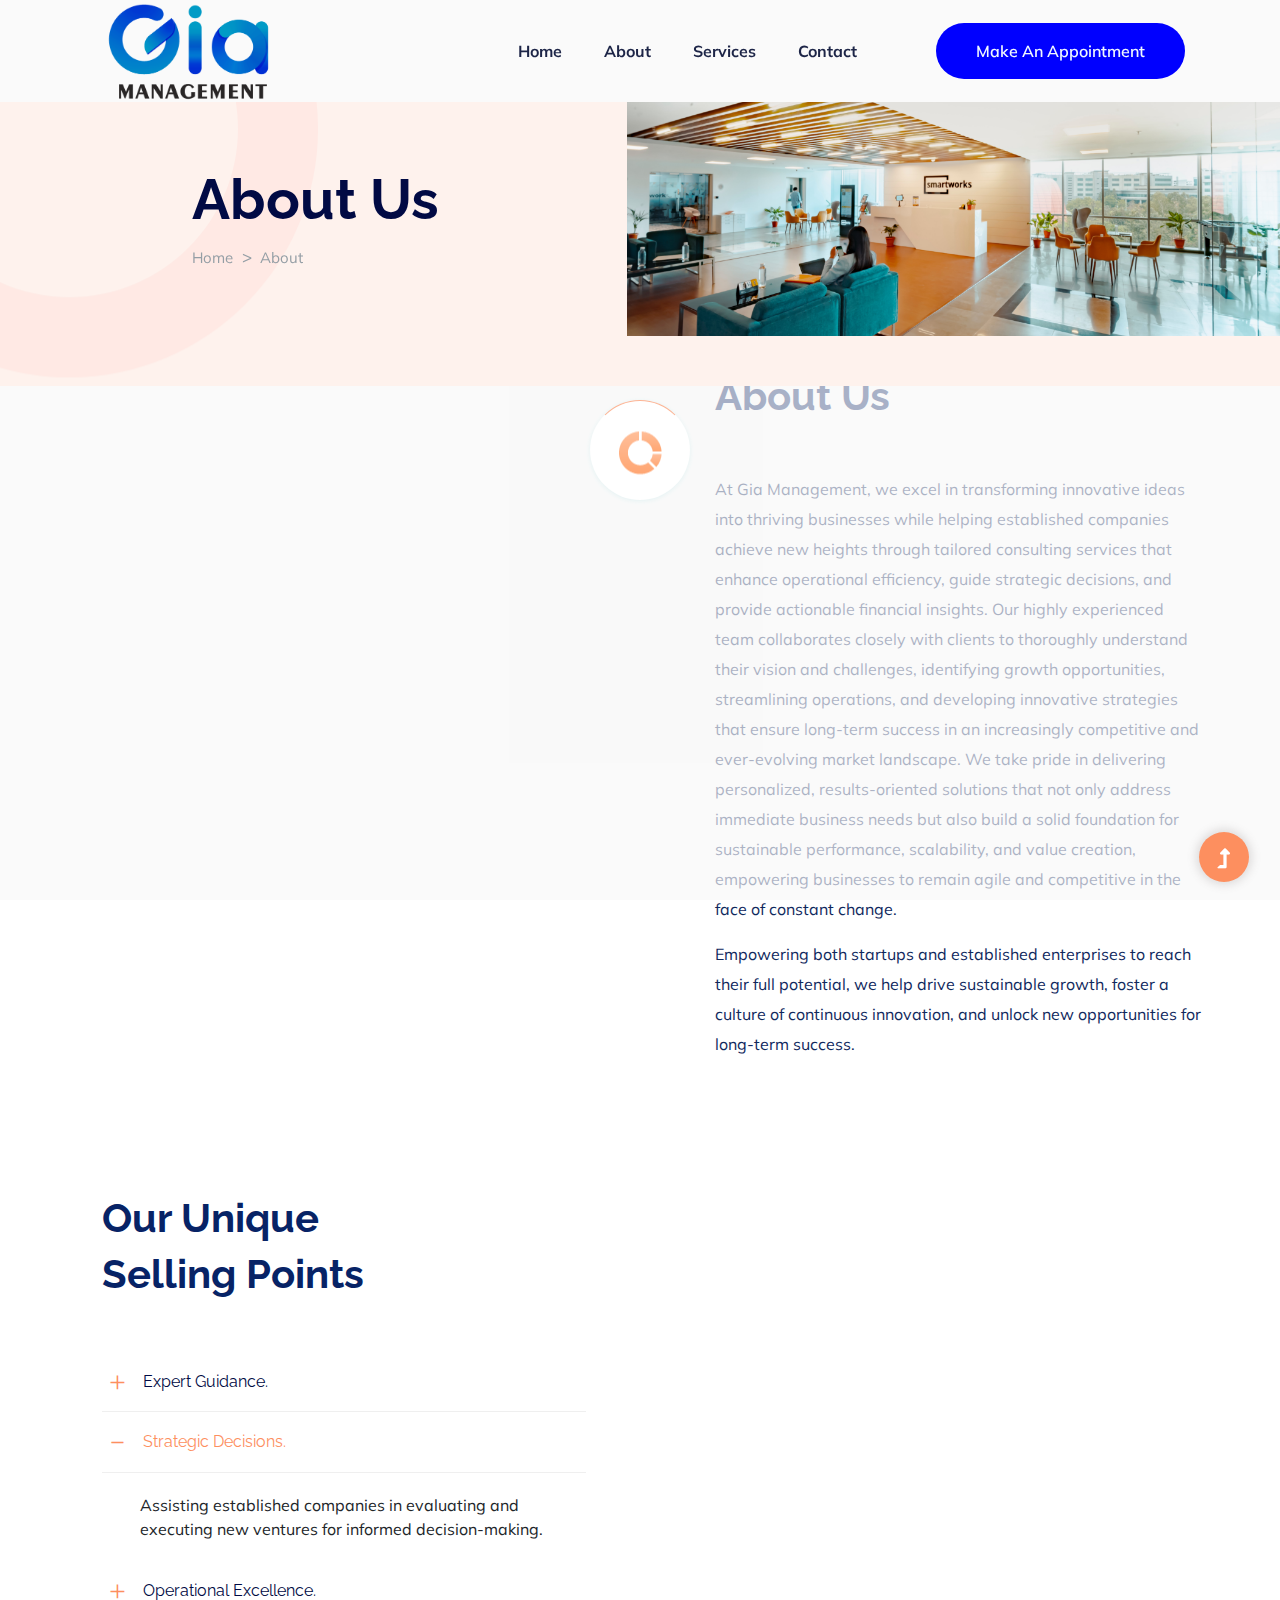
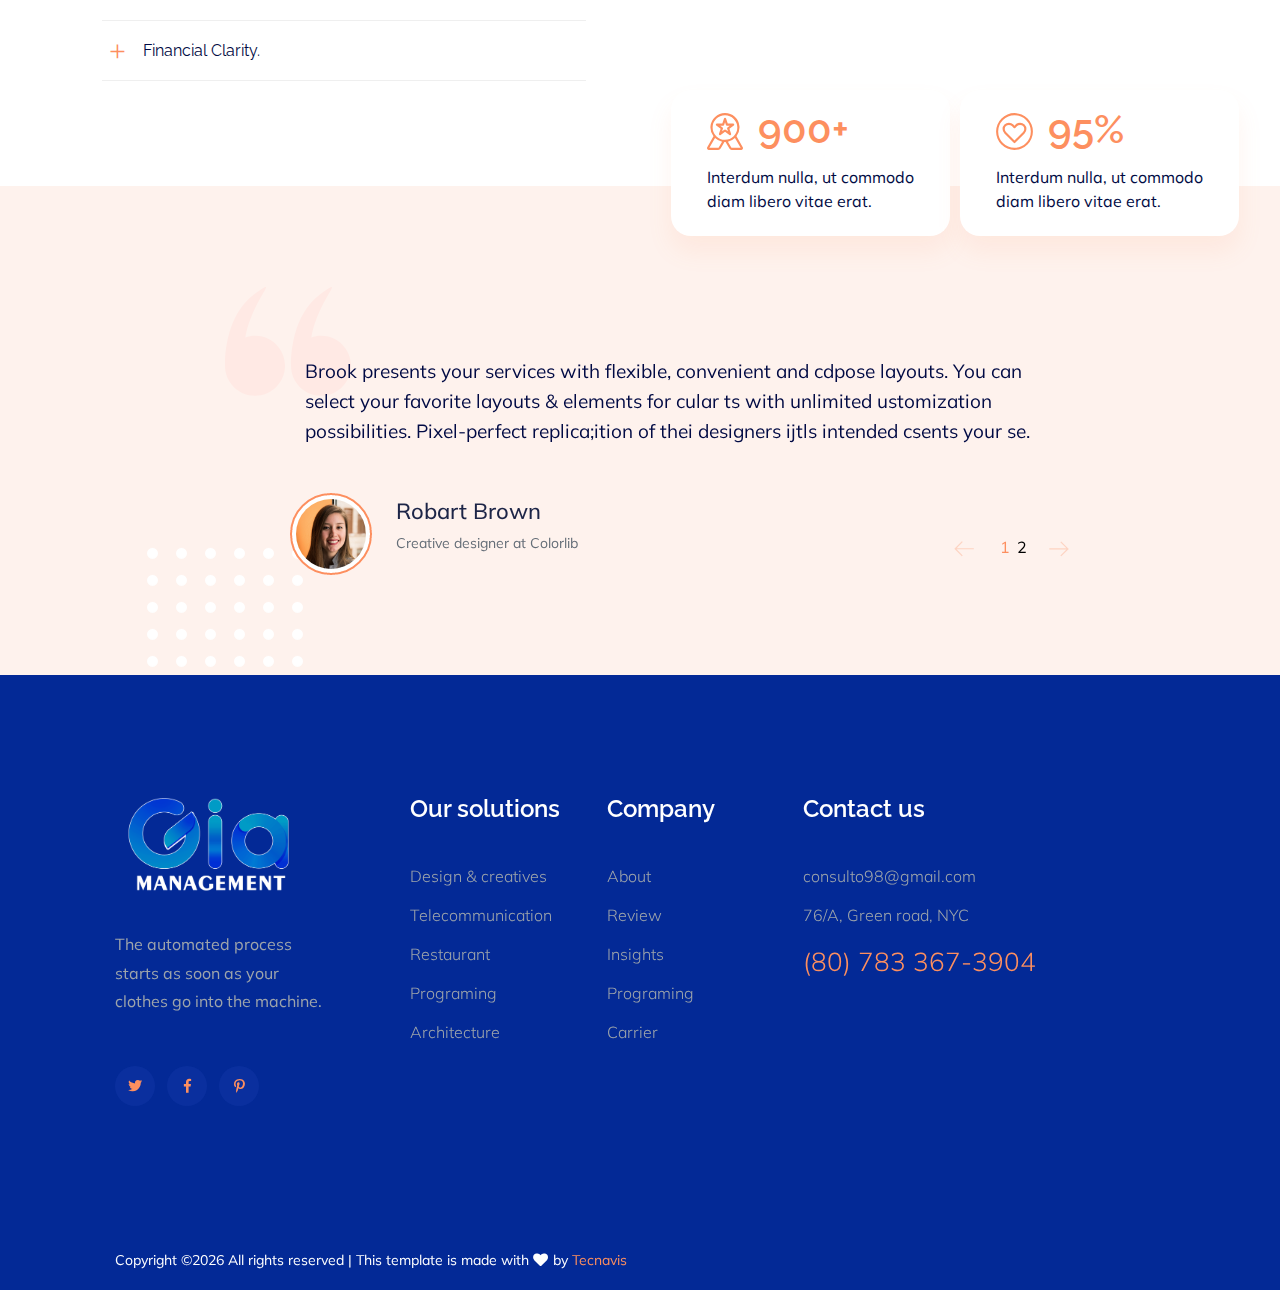
==== commit 9af72b9b: "ed" ====
--- a/about.html
+++ b/about.html
@@ -48,7 +48,7 @@
                         <!-- Logo -->
                         <div class="col-xl-2 col-lg-2 col-md-1">
                             <div class="logo">
-                              <a href="index.html"><img src="assets/img/logo/logo.png" alt=""></a>
+                              <a href="index.html"><img src="assets/img/giamanagement-3.3.png" alt="" style="height: 100px;"></a>
                           </div>
                       </div>
                       <div class="col-xl-10 col-lg-10 col-md-8">
@@ -58,26 +58,27 @@
                                 <nav> 
                                     <ul id="navigation">                                                                                                                                     
                                         <li><a href="index.html">Home</a></li>
-                                        <li><a href="#">Pages</a>
-                                            <ul class="submenu">
+                                        <li><a href="about.html">About</a>
+                                            <!-- <ul class="submenu">
                                                 <li><a href="about.html">about</a></li>
                                                 <li><a href="elements.html">Element</a></li>
-                                            </ul>
+                                            </ul> -->
                                         </li>
                                         <li><a href="services.html">Services</a></li>
-                                        <li><a href="#">Blog</a>
+                                        <!-- <li><a href="blog.html">Blog</a>
                                             <ul class="submenu">
                                                 <li><a href="blog.html">Blog</a></li>
                                                 <li><a href="blog_details.html">Blog Details</a></li>
                                             </ul>
-                                        </li>
+                                        </li> -->
+                                        <!-- <li><a href="services.html">Clients</a></li> -->
                                         <li><a href="contact.html">Contact</a></li>
                                     </ul>
                                 </nav>
                             </div>
                             <!-- left Btn -->
                             <div class="header-right-btn f-right d-none d-lg-block  ml-30">
-                                <a href="#" class="header-btn">Make an Appointment</a>
+                                <a href="contact.html" class="header-btn" style="background-color: blue; color: aliceblue;">Make an Appointment</a>
                             </div>
                         </div>
                     </div>             
@@ -121,15 +122,15 @@
     </div>
     <!-- slider Area End-->
     <!--! About Area Start 01 -->
-    <section class="about-area fix pt-top">
-        <!--Right Contents  -->
+    <!-- <section class="about-area fix pt-top">
+        
         <div class="about-img">
             
         </div>
-        <!-- left Contents -->
+    
         <div class="about-details">
             <div class="right-caption">
-                <!-- Section Tittle -->
+            
                 <div class="section-tittle mb-50">
                     <h2>Our<br>Philosophy</h2>
                 </div>
@@ -150,6 +151,33 @@
                 </div>
             </div>
         </div>
+    </section> -->
+    <!-- About Area End-->
+    <!--! About Area Start 02-->
+      <!--! About Area Start 01 -->
+      <section class="about-area fix">
+        <!--Right Contents  -->
+        <div class="about-img">
+            
+        </div>
+        <!-- left Contents -->
+        <div class="about-details">
+            <div class="right-caption">
+                <!-- Section Tittle -->
+                <div class="section-tittle mb-50">
+                    <h2>About Us</h2>
+                </div>
+                <div class="about-more">
+                    <p>At Gia Management, we excel in transforming innovative ideas into thriving businesses while helping established companies achieve new heights through tailored consulting services that enhance operational efficiency, guide strategic decisions, and provide actionable financial insights. Our highly experienced team collaborates closely with clients to thoroughly understand their vision and challenges, identifying growth opportunities, streamlining operations, and developing innovative strategies that ensure long-term success in an increasingly competitive and ever-evolving market landscape. We take pride in delivering personalized, results-oriented solutions that not only address immediate business needs but also build a solid foundation for sustainable performance, scalability, and value creation, empowering businesses to remain agile and competitive in the face of constant change.</p>
+                    <p class="pera-bottom">Empowering both startups and established enterprises to reach their full potential, we help drive sustainable growth, foster a culture of continuous innovation, and unlock new opportunities for long-term success.</p>
+                     
+                    <div class="footer-tittles">
+                        <!-- <p>CEO, Consulto</p>
+                        <h2>Capcilena Hanry</h2> -->
+                    </div>
+                </div>
+            </div>
+        </div>
     </section>
     <!-- About Area End-->
     <!--! About Area Start 02-->
@@ -159,7 +187,7 @@
             <div class="right-caption2">
                 <!-- Section Tittle -->
                 <div class="section-tittle mb-50">
-                    <h2>Creative solutions<br>from experts</h2>
+                    <h2>Our Unique <br>Selling Points</h2>
                 </div> 
                 <!-- collapse-wrapper -->
                 <div class="collapse-wrapper">
@@ -168,14 +196,12 @@
                         <div class="card">
                             <div class="card-header" id="headingTwo">
                                 <h2 class="mb-0">
-                                    <a href="#" class="btn-link collapsed"  data-toggle="collapse" data-target="#collapseTwo" aria-expanded="false" aria-controls="collapseTwo">Starts the automated process.</a>
+                                    <a href="#" class="btn-link collapsed"  data-toggle="collapse" data-target="#collapseTwo" aria-expanded="false" aria-controls="collapseTwo"> Expert Guidance.</a>
                                 </h2>
                             </div>
                             <div id="collapseTwo" class="collapse" aria-labelledby="headingTwo" data-parent="#accordionExample">
                                 <div class="card-body">
-                                    The automated process starts as soon as 
-                                    your clothes go into the machine. Duis cursus, mi 
-                                    quis viverra ornare.                                   
+                                    We help startups turn ideas into successful businesses with the tools and strategies needed to scale efficiently.                                
                                 </div>
                             </div>
                         </div>
@@ -183,14 +209,12 @@
                         <div class="card">
                             <div class="card-header" id="headingOne">
                                 <h2 class="mb-0">
-                                    <a href="#" class="btn-link" data-toggle="collapse" data-target="#collapseOne" aria-expanded="true" aria-controls="collapseOne">The automated process starts.</a>
+                                    <a href="#" class="btn-link" data-toggle="collapse" data-target="#collapseOne" aria-expanded="true" aria-controls="collapseOne">Strategic Decisions.</a>
                                 </h2>
                             </div>
                             <div id="collapseOne" class="collapse show" aria-labelledby="headingOne" data-parent="#accordionExample">
                                 <div class="card-body">
-                                    The automated process starts as soon as 
-                                    your clothes go into the machine. Duis cursus, mi 
-                                    quis viverra ornare.
+                                    Assisting established companies in evaluating and executing new ventures for informed decision-making.
                                 </div>
                             </div>
                         </div>
@@ -198,14 +222,12 @@
                         <div class="card">
                             <div class="card-header" id="headingThree">
                                 <h2 class="mb-0">
-                                    <a href="#" class="btn-link collapsed"  data-toggle="collapse" data-target="#collapseThree" aria-expanded="false" aria-controls="collapseThree">Automated process starts.</a>
+                                    <a href="#" class="btn-link collapsed"  data-toggle="collapse" data-target="#collapseThree" aria-expanded="false" aria-controls="collapseThree">    Operational Excellence.</a>
                                 </h2>
                             </div>
                             <div id="collapseThree" class="collapse" aria-labelledby="headingThree" data-parent="#accordionExample">
                                 <div class="card-body">
-                                    The automated process starts as soon as 
-                                    your clothes go into the machine. Duis cursus, mi 
-                                    quis viverra ornare.
+                                    Streamlining operations, reducing costs, and boosting productivity for both startups and established firms.
                                 </div>
                             </div>
                         </div>
@@ -213,14 +235,12 @@
                         <div class="card">
                             <div class="card-header" id="headingfouree">
                                 <h2 class="mb-0">
-                                    <a href="#" class="btn-link collapsed" data-toggle="collapse" data-target="#collapseFoure" aria-expanded="false" aria-controls="collapseFoure">Process the automated magic.</a>
+                                    <a href="#" class="btn-link collapsed" data-toggle="collapse" data-target="#collapseFoure" aria-expanded="false" aria-controls="collapseFoure">  Financial Clarity.</a>
                                 </h2>
                             </div>
                             <div id="collapseFoure" class="collapse" aria-labelledby="headingfouree" data-parent="#accordionExample">
                                 <div class="card-body">
-                                    The automated process starts as soon as 
-                                    your clothes go into the machine. Duis cursus, mi 
-                                    quis viverra ornare.
+                                    Delivering financial modeling and projections that provide the insights needed for smart, profitable decisions.
                                 </div>
                             </div>
                         </div>
@@ -298,11 +318,11 @@
     </section>
     <!--? Testimonial Area End -->
     <!-- Home Blog Start -->
-    <section class="home-blog section-padding40 fix">
+    <!-- <section class="home-blog section-padding40 fix">
         <div class="container">
             <div class="row justify-content-center">
                 <div class="cl-xl-7 col-lg-8 col-md-10">
-                    <!-- Section Tittle -->
+                
                     <div class="section-tittle text-center mb-70">
                         <span>Case studies</span>
                         <h2>Some great stuffs we have done</h2>
@@ -310,7 +330,7 @@
                 </div>
             </div>
             <div class="blog-active">
-                <!-- Single -->
+        
                 <div class="single-blogs">
                     <div class="blog-img">
                         <img src="assets/img/gallery/blogs1.png" alt="">
@@ -323,7 +343,7 @@
                         <span>Urban</span>
                     </div>
                 </div>
-                <!-- Single -->
+                
                 <div class="single-blogs">
                     <div class="blog-img">
                         <img src="assets/img/gallery/blogs2.png" alt="">
@@ -336,7 +356,7 @@
                         <span>Urban</span>
                     </div>
                 </div>
-                <!-- Single -->
+            
                 <div class="single-blogs">
                     <div class="blog-img">
                         <img src="assets/img/gallery/blogs3.png" alt="">
@@ -349,7 +369,7 @@
                         <span>Urban</span>
                     </div>
                 </div>
-                <!-- Single -->
+                
                 <div class="single-blogs">
                     <div class="blog-img">
                         <img src="assets/img/gallery/blogs2.png" alt="">
@@ -364,10 +384,10 @@
                 </div>
             </div>
         </div>
-    </section>
+    </section> -->
     <!-- Home Blog End -->
     <!--? Office environment  Start-->
-    <section class="office-environments section-bg2 section-padding40"  data-background="assets/img/gallery/section_bg02.png">
+    <!-- <section class="office-environments section-bg2 section-padding40"  data-background="assets/img/gallery/section_bg02.png">
         <div class="container">
             <div class="row">
                 <div class="col-xl-7 col-lg-8">
@@ -389,14 +409,14 @@
                 </div>
             </div>
         </div>
-    </section>
+    </section> -->
     <!-- Office environment  End-->
     <!--? Team Ara Start -->
-    <section class="team-area section-padding40">
+    <!-- <section class="team-area section-padding40">
         <div class="container">
             <div class="row justify-content-center">
                 <div class="cl-xl-7 col-lg-8 col-md-10">
-                    <!-- Section Tittle -->
+                
                     <div class="section-tittle text-center mb-70">
                         <span>Experts</span>
                         <h2>Our consultents</h2>
@@ -421,7 +441,7 @@
                             <h3><a href="#">Jacika Chouhan</a></h3>
                             <p>Senior business consultant</p>
                         </div>
-                        <!-- Blog Social -->
+                        
                     </div>
                 </div>
                 <div class="col-lg-3 col-md-4 col-sm-6">
@@ -441,7 +461,7 @@
                             <h3><a href="#">Dirluba Jahan</a></h3>
                             <p>Senior business consultant</p>
                         </div>
-                        <!-- Blog Social -->
+                        
                     </div>
                 </div>
                 <div class="col-lg-3 col-md-4 col-sm-6">
@@ -461,7 +481,7 @@
                             <h3><a href="#">Michel Frade</a></h3>
                             <p>Senior business consultant</p>
                         </div>
-                        <!-- Blog Social -->
+                
                     </div>
                 </div>
                 <div class="col-lg-3 col-md-4 col-sm-6">
@@ -481,15 +501,15 @@
                             <h3><a href="#">Kalisha Milano</a></h3>
                             <p>Senior business consultant</p>
                         </div>
-                        <!-- Blog Social -->
-                    </div>
-                </div>
-            </div>
-        </div>
-    </section>
+                    
+                    </div>
+                </div>
+            </div>
+        </div>
+    </section> -->
     <!-- Team Ara End -->
     <!--? Want To work -->
-    <section class="wantToWork-area section-bg2"  data-background="assets/img/gallery/section_bg01.png">
+    <!-- <section class="wantToWork-area section-bg2"  data-background="assets/img/gallery/section_bg01.png">
         <div class="container">
             <div class="wants-wrapper w-padding2">
                 <div class="row align-items-center justify-content-between">
@@ -506,11 +526,11 @@
                 </div>
             </div>
         </div>
-    </section>
+    </section> -->
     <!-- Want To work End -->
 </main>
 <footer>
-    <div class="footer-wrapper section-bg2 pl-100"  data-background="assets/img/gallery/footer-bg.png">
+    <div class="footer-wrapper section-bg2 pl-100"  data-background="assets/img/bluebg.jpeg">
         <!-- Footer Start-->
         <div class="footer-area footer-padding">
             <div class="container-fluid">
@@ -520,7 +540,7 @@
                             <div class="single-footer-caption mb-30">
                                 <!-- logo -->
                                 <div class="footer-logo mb-35">
-                                    <a href="index.html"><img src="assets/img/logo/logo2_footer.png" alt=""></a>
+                                    <a href="index.html"><img src="assets/img/logo/Untitled-3.3.png" alt="" style="height: 100px;"></a>
                                 </div>
                                 <div class="footer-tittle">
                                     <div class="footer-pera">
@@ -587,7 +607,7 @@
                         <div class="col-xl-12 ">
                             <div class="footer-copy-right">
                                 <p><!-- Link back to Colorlib can't be removed. Template is licensed under CC BY 3.0. -->
-                                  Copyright &copy;<script>document.write(new Date().getFullYear());</script> All rights reserved | This template is made with <i class="fa fa-heart" aria-hidden="true"></i> by <a href="https://colorlib.com" target="_blank">Colorlib</a>
+                                  Copyright &copy;<script>document.write(new Date().getFullYear());</script> All rights reserved | This template is made with <i class="fa fa-heart" aria-hidden="true"></i> by <a href="" target="_blank">Tecnavis</a>
                                   <!-- Link back to Colorlib can't be removed. Template is licensed under CC BY 3.0. --></p>
                               </div>
                           </div>
--- a/assets/css/style.css
+++ b/assets/css/style.css
@@ -1 +1 @@
-@import url("https://fonts.googleapis.com/css2?family=Muli:wght@300;400;500;600;700;800&family=Raleway:wght@400;500;600;700;800;900&display=swap");.white-bg{background:#ffffff}.gray-bg{background:#F5F9FB}.gray-bg{background:#f7f7fd}.white-bg{background:#fff}.black-bg{background:#16161a}.theme-bg{background:#FD8F5F}.brand-bg{background:#f1f4fa}.testimonial-bg{background:#f9fafc}.white-color{color:#fff}.black-color{color:#16161a}.theme-color{color:#FD8F5F}.boxed-btn{background:#fff;color:#FD8F5F !important;display:inline-block;padding:18px 44px;font-family:"Raleway",sans-serif;font-size:14px;font-weight:400;border:0;border:1px solid #FD8F5F;letter-spacing:3px;text-align:center;color:#FD8F5F;text-transform:uppercase;cursor:pointer}.boxed-btn:hover{background:#FD8F5F;color:#fff !important;border:1px solid #FD8F5F}.boxed-btn:focus{outline:none}.boxed-btn.large-width{width:220px}[data-overlay]{position:relative;background-size:cover;background-repeat:no-repeat;background-position:center center}[data-overlay]::before{position:absolute;left:0;top:0;right:0;bottom:0;content:""}[data-opacity="1"]::before{opacity:0.1}[data-opacity="2"]::before{opacity:0.2}[data-opacity="3"]::before{opacity:0.3}[data-opacity="4"]::before{opacity:0.4}[data-opacity="5"]::before{opacity:0.5}[data-opacity="6"]::before{opacity:0.6}[data-opacity="7"]::before{opacity:0.7}[data-opacity="8"]::before{opacity:0.8}[data-opacity="9"]::before{opacity:0.9}body{font-family:"Muli",sans-serif;font-weight:normal;font-style:normal;font-size:16px}h1,h2,h3,h4,h5,h6{font-family:"Raleway",sans-serif;color:#010A44;margin-top:0px;font-style:normal;font-weight:500;text-transform:normal}p{font-family:"Muli",sans-serif;color:#10285d;font-size:16px;line-height:30px;margin-bottom:15px;font-weight:normal}.bg-img-1{background-image:url(../img/slider/slider-img-1.jpg)}.bg-img-2{background-image:url(../img/background-img/bg-img-2.jpg)}.cta-bg-1{background-image:url(../img/background-img/bg-img-3.jpg)}.img{max-width:100%;-webkit-transition:.3s;-moz-transition:.3s;-o-transition:.3s;transition:.3s}.f-left{float:left}.f-right{float:right}.fix{overflow:hidden}.clear{clear:both}a,.button{-webkit-transition:.3s;-moz-transition:.3s;-o-transition:.3s;transition:.3s}a:focus,.button:focus{text-decoration:none;outline:none}a{color:#635c5c}a:hover{color:#fff}a:focus,a:hover,.portfolio-cat a:hover,.footer -menu li a:hover{text-decoration:none}a,button{color:#fff;outline:medium none}button:focus,input:focus,input:focus,textarea,textarea:focus{outline:0}.uppercase{text-transform:uppercase}input:focus::-moz-placeholder{opacity:0;-webkit-transition:.4s;-o-transition:.4s;transition:.4s}.capitalize{text-transform:capitalize}h1 a,h2 a,h3 a,h4 a,h5 a,h6 a{color:inherit}ul{margin:0px;padding:0px}li{list-style:none}hr{border-bottom:1px solid #eceff8;border-top:0 none;margin:30px 0;padding:0}.theme-overlay{position:relative}.theme-overlay::before{background:#1696e7 none repeat scroll 0 0;content:"";height:100%;left:0;opacity:0.6;position:absolute;top:0;width:100%}.overlay2{position:relative;z-index:0}.overlay2::before{position:absolute;content:"";top:0;left:0;width:100%;height:100%;z-index:-1}.overlay2{position:relative;z-index:0}.overlay2::before{position:absolute;content:"";background-color:#2E2200;top:0;left:0;width:100%;height:100%;z-index:-1;opacity:0.5}.section-padding{padding-top:120px;padding-bottom:120px}.separator{border-top:1px solid #f2f2f2}.mb-90{margin-bottom:90px}@media (max-width: 767px){.mb-90{margin-bottom:30px}}@media (min-width: 768px) and (max-width: 991px){.mb-90{margin-bottom:45px}}.owl-carousel .owl-nav div{background:rgba(255,255,255,0.8) none repeat scroll 0 0;height:40px;left:20px;line-height:40px;font-size:22px;color:#646464;opacity:1;visibility:visible;position:absolute;text-align:center;top:50%;transform:translateY(-50%);transition:all 0.3s ease 0s;width:40px}.owl-carousel .owl-nav div.owl-next{left:auto;right:-30px}.owl-carousel .owl-nav div.owl-next i{position:relative;right:0;top:1px}.owl-carousel .owl-nav div.owl-prev i{position:relative;right:1px;top:0px}.owl-carousel:hover .owl-nav div{opacity:1;visibility:visible}.owl-carousel:hover .owl-nav div:hover{color:#fff;background:#ff3500}.btn{border:none;padding:16px 40px;text-transform:capitalize;border-radius:30px;cursor:pointer;color:#fff;display:inline-block;font-size:18px;font-weight:600;background-size:200%;transition:0.6s;background-image:linear-gradient(to left, #FF9F67, #ec8b53, #FF9F67);background-position:right}.btn:hover{background-position:left}.btn2{padding:15px 65px 20px 31px;text-transform:capitalize;border-radius:0px;cursor:pointer;color:#FD8F5F;display:inline-block;font-size:16px;background:none}.btn2 i{padding-right:6px}.btn2:hover{color:#FD8F5F}.header-btn1{color:#FD8F5F;padding:32px 41px;font-size:20px;font-weight:600}@media only screen and (min-width: 1200px) and (max-width: 1600px){.header-btn1{padding:32px 17px}}@media only screen and (min-width: 992px) and (max-width: 1199px){.header-btn1{padding:32px 9px}}.header-btn1 img{padding-right:12px;margin-right:8px;border-right:2px solid #eee;line-height:1}.header-btn1:hover{color:#FD8F5F}.btn3{padding:10px 31px;font-size:14px}.header-btn2{background:#6785FF;padding:37px 41px 34px 41px;font-size:16px;font-weight:600;line-height:1;margin:0}@media only screen and (min-width: 1200px) and (max-width: 1600px){.header-btn2{padding:37px 25px 34px 25px}}@media only screen and (min-width: 992px) and (max-width: 1199px){.header-btn2{padding:37px 16px 34px 16px}}.btn.focus,.btn:focus{outline:0;box-shadow:none}.btn.focus,.btn:focus{outline:0;box-shadow:none}.about-btn{padding:18px 43px}.header-btn{border:none;padding:16px 40px;text-transform:capitalize;border-radius:30px;cursor:pointer;color:#FD8F5F;display:inline-block;font-size:16px;font-weight:600;background-size:200%;transition:0.6s;background:rgba(255,159,103,0.1);background-position:right}.header-btn:hover{background-position:left;color:#FD8F5F !important}.hero-btn{padding:16px 40px}.white-btn{padding:30px 39px;background:#fff;color:#072366 !important}.white-btn::before{background:#FD8F5F;color:#fff !important}.black-btn{padding:14px 35px;background:#000;display:inline-block}.black-btn::before{background:#331391}.borders-btn{padding:14px 35px;background:none;border:1px solid #ff2656;border-radius:0 10px;display:inline-block;color:#ff2656}.borders-btn::before{background:#331391}.cal-btn i{color:#09cc7f !important;font-size:31px;font-weight:300;margin-right:10px}.cal-btn>p{color:#072366 !important;font-weight:700;font-size:16px;display:inline-block;margin:0 !important;position:relative;top:-7px}.submit-btn2{background:#FD8F5F;width:100%;height:60px;padding:10px 20px;border:0;color:#fff;text-transform:capitalize;cursor:pointer;font-size:16px;border-radius:0px}.border-btn{border:1px solid #ff5600;color:#464d65;background:none;border-radius:5px;text-transform:capitalize;padding:19px 47px;-moz-user-select:none;cursor:pointer;display:inline-block;font-size:14px;font-weight:500;letter-spacing:1px;margin-bottom:0;position:relative;transition:color 0.4s linear;position:relative;overflow:hidden;margin:0}@media (max-width: 575px){.border-btn{display:none}}.border-btn::before{border:1px solid transparent;content:"";position:absolute;left:0;top:0;width:101%;height:101%;background:#FD8F5F;z-index:-1;transition:transform 0.5s;transition-timing-function:ease;transform-origin:0 0;transition-timing-function:cubic-bezier(0.5, 1.6, 0.4, 0.7);transform:scaleY(0);border-radius:0}.border-btn:hover::before{transform:scaleY(1);border:1px solid transparent}.section-over1{position:relative;z-index:1}.section-over1::before{position:absolute;content:"";background-color:rgba(29,37,71,0.3);width:100%;height:100%;left:0;top:0;bottom:0;right:0;z-index:1;background-repeat:no-repeat;border-radius:13px}.breadcrumb>.active{color:#888}#scrollUp,#back-top{background:#FD8F5F;height:50px;width:50px;right:31px;bottom:18px;position:fixed;color:#fff;font-size:20px;text-align:center;border-radius:50%;line-height:48px;border:2px solid transparent;box-shadow:0 0 10px 3px rgba(108,98,98,0.2)}@media (max-width: 575px){#scrollUp,#back-top{right:16px}}#scrollUp a i,#back-top a i{display:block;line-height:50px}#scrollUp:hover{color:#fff}.sticky-bar{left:0;margin:auto;position:fixed;top:0;width:100%;-webkit-box-shadow:0 10px 15px rgba(25,25,25,0.1);box-shadow:0 10px 15px rgba(25,25,25,0.1);z-index:9999;-webkit-animation:300ms ease-in-out 0s normal none 1 running fadeInDown;animation:300ms ease-in-out 0s normal none 1 running fadeInDown;-webkit-box-shadow:0 10px 15px rgba(25,25,25,0.1);background:#fff}.mt-5{margin-top:5px}.mt-10{margin-top:10px}.mt-15{margin-top:15px}.mt-20{margin-top:20px}.mt-25{margin-top:25px}.mt-30{margin-top:30px}.mt-35{margin-top:35px}.mt-40{margin-top:40px}.mt-45{margin-top:45px}.mt-50{margin-top:50px}.mt-55{margin-top:55px}.mt-60{margin-top:60px}.mt-65{margin-top:65px}.mt-70{margin-top:70px}.mt-75{margin-top:75px}.mt-80{margin-top:80px}.mt-85{margin-top:85px}.mt-90{margin-top:90px}.mt-95{margin-top:95px}.mt-100{margin-top:100px}.mt-105{margin-top:105px}.mt-110{margin-top:110px}.mt-115{margin-top:115px}.mt-120{margin-top:120px}.mt-125{margin-top:125px}.mt-130{margin-top:130px}.mt-135{margin-top:135px}.mt-140{margin-top:140px}.mt-145{margin-top:145px}.mt-150{margin-top:150px}.mt-155{margin-top:155px}.mt-160{margin-top:160px}.mt-165{margin-top:165px}.mt-170{margin-top:170px}.mt-175{margin-top:175px}.mt-180{margin-top:180px}.mt-185{margin-top:185px}.mt-190{margin-top:190px}.mt-195{margin-top:195px}.mt-200{margin-top:200px}.mb-5{margin-bottom:5px}.mb-10{margin-bottom:10px}.mb-15{margin-bottom:15px}.mb-20{margin-bottom:20px}.mb-25{margin-bottom:25px}.mb-30{margin-bottom:30px}.mb-35{margin-bottom:35px}.mb-40{margin-bottom:40px}.mb-45{margin-bottom:45px}.mb-50{margin-bottom:50px}.mb-55{margin-bottom:55px}.mb-60{margin-bottom:60px}.mb-65{margin-bottom:65px}.mb-70{margin-bottom:70px}.mb-75{margin-bottom:75px}.mb-80{margin-bottom:80px}.mb-85{margin-bottom:85px}.mb-90{margin-bottom:90px}.mb-95{margin-bottom:95px}.mb-100{margin-bottom:100px}.mb-105{margin-bottom:105px}.mb-110{margin-bottom:110px}.mb-115{margin-bottom:115px}.mb-120{margin-bottom:120px}.mb-125{margin-bottom:125px}.mb-130{margin-bottom:130px}.mb-135{margin-bottom:135px}.mb-140{margin-bottom:140px}.mb-145{margin-bottom:145px}.mb-150{margin-bottom:150px}.mb-155{margin-bottom:155px}.mb-160{margin-bottom:160px}.mb-165{margin-bottom:165px}.mb-170{margin-bottom:170px}.mb-175{margin-bottom:175px}.mb-180{margin-bottom:180px}.mb-185{margin-bottom:185px}.mb-190{margin-bottom:190px}.mb-195{margin-bottom:195px}.mb-200{margin-bottom:200px}.ml-5{margin-left:5px}.ml-10{margin-left:10px}.ml-15{margin-left:15px}.ml-20{margin-left:20px}.ml-25{margin-left:25px}.ml-30{margin-left:30px}.ml-35{margin-left:35px}.ml-40{margin-left:40px}.ml-45{margin-left:45px}.ml-50{margin-left:50px}.ml-55{margin-left:55px}.ml-60{margin-left:60px}.ml-65{margin-left:65px}.ml-70{margin-left:70px}.ml-75{margin-left:75px}.ml-80{margin-left:80px}.ml-85{margin-left:85px}.ml-90{margin-left:90px}.ml-95{margin-left:95px}.ml-100{margin-left:100px}.ml-105{margin-left:105px}.ml-110{margin-left:110px}.ml-115{margin-left:115px}.ml-120{margin-left:120px}.ml-125{margin-left:125px}.ml-130{margin-left:130px}.ml-135{margin-left:135px}.ml-140{margin-left:140px}.ml-145{margin-left:145px}.ml-150{margin-left:150px}.ml-155{margin-left:155px}.ml-160{margin-left:160px}.ml-165{margin-left:165px}.ml-170{margin-left:170px}.ml-175{margin-left:175px}.ml-180{margin-left:180px}.ml-185{margin-left:185px}.ml-190{margin-left:190px}.ml-195{margin-left:195px}.ml-200{margin-left:200px}.mr-5{margin-right:5px}.mr-10{margin-right:10px}.mr-15{margin-right:15px}.mr-20{margin-right:20px}.mr-25{margin-right:25px}.mr-30{margin-right:30px}.mr-35{margin-right:35px}.mr-40{margin-right:40px}.mr-45{margin-right:45px}.mr-50{margin-right:50px}.mr-55{margin-right:55px}.mr-60{margin-right:60px}.mr-65{margin-right:65px}.mr-70{margin-right:70px}.mr-75{margin-right:75px}.mr-80{margin-right:80px}.mr-85{margin-right:85px}.mr-90{margin-right:90px}.mr-95{margin-right:95px}.mr-100{margin-right:100px}.mr-105{margin-right:105px}.mr-110{margin-right:110px}.mr-115{margin-right:115px}.mr-120{margin-right:120px}.mr-125{margin-right:125px}.mr-130{margin-right:130px}.mr-135{margin-right:135px}.mr-140{margin-right:140px}.mr-145{margin-right:145px}.mr-150{margin-right:150px}.mr-155{margin-right:155px}.mr-160{margin-right:160px}.mr-165{margin-right:165px}.mr-170{margin-right:170px}.mr-175{margin-right:175px}.mr-180{margin-right:180px}.mr-185{margin-right:185px}.mr-190{margin-right:190px}.mr-195{margin-right:195px}.mr-200{margin-right:200px}.pt-5{padding-top:5px}.pt-10{padding-top:10px}.pt-15{padding-top:15px}.pt-20{padding-top:20px}.pt-25{padding-top:25px}.pt-30{padding-top:30px}.pt-35{padding-top:35px}.pt-40{padding-top:40px}.pt-45{padding-top:45px}.pt-50{padding-top:50px}.pt-55{padding-top:55px}.pt-60{padding-top:60px}.pt-65{padding-top:65px}.pt-70{padding-top:70px}.pt-75{padding-top:75px}.pt-80{padding-top:80px}.pt-85{padding-top:85px}.pt-90{padding-top:90px}.pt-95{padding-top:95px}.pt-100{padding-top:100px}.pt-105{padding-top:105px}.pt-110{padding-top:110px}.pt-115{padding-top:115px}.pt-120{padding-top:120px}.pt-125{padding-top:125px}.pt-130{padding-top:130px}.pt-135{padding-top:135px}.pt-140{padding-top:140px}.pt-145{padding-top:145px}.pt-150{padding-top:150px}.pt-155{padding-top:155px}.pt-160{padding-top:160px}.pt-165{padding-top:165px}.pt-170{padding-top:170px}.pt-175{padding-top:175px}.pt-180{padding-top:180px}.pt-185{padding-top:185px}.pt-190{padding-top:190px}.pt-195{padding-top:195px}.pt-200{padding-top:200px}.pt-260{padding-top:260px}.pb-5{padding-bottom:5px}.pb-10{padding-bottom:10px}.pb-15{padding-bottom:15px}.pb-20{padding-bottom:20px}.pb-25{padding-bottom:25px}.pb-30{padding-bottom:30px}.pb-35{padding-bottom:35px}.pb-40{padding-bottom:40px}.pb-45{padding-bottom:45px}.pb-50{padding-bottom:50px}.pb-55{padding-bottom:55px}.pb-60{padding-bottom:60px}.pb-65{padding-bottom:65px}.pb-70{padding-bottom:70px}.pb-75{padding-bottom:75px}.pb-80{padding-bottom:80px}.pb-85{padding-bottom:85px}.pb-90{padding-bottom:90px}.pb-95{padding-bottom:95px}.pb-100{padding-bottom:100px}.pb-105{padding-bottom:105px}.pb-110{padding-bottom:110px}.pb-115{padding-bottom:115px}.pb-120{padding-bottom:120px}.pb-125{padding-bottom:125px}.pb-130{padding-bottom:130px}.pb-135{padding-bottom:135px}.pb-140{padding-bottom:140px}.pb-145{padding-bottom:145px}.pb-150{padding-bottom:150px}.pb-155{padding-bottom:155px}.pb-160{padding-bottom:160px}.pb-165{padding-bottom:165px}.pb-170{padding-bottom:170px}.pb-175{padding-bottom:175px}.pb-180{padding-bottom:180px}.pb-185{padding-bottom:185px}.pb-190{padding-bottom:190px}.pb-195{padding-bottom:195px}.pb-200{padding-bottom:200px}.pl-5{padding-left:5px}.pl-10{padding-left:10px}.pl-15{padding-left:15px}.pl-20{padding-left:20px}.pl-25{padding-left:25px}.pl-30{padding-left:30px}.pl-35{padding-left:35px}.pl-40{padding-left:40px}.pl-45{padding-left:45px}.pl-50{padding-left:50px}.pl-55{padding-left:55px}.pl-60{padding-left:60px}.pl-65{padding-left:65px}.pl-70{padding-left:70px}.pl-75{padding-left:75px}.pl-80{padding-left:80px}.pl-85{padding-left:85px}.pl-90{padding-left:90px}.pl-95{padding-left:95px}.pl-100{padding-left:100px}.pl-105{padding-left:105px}.pl-110{padding-left:110px}.pl-115{padding-left:115px}.pl-120{padding-left:120px}.pl-125{padding-left:125px}.pl-130{padding-left:130px}.pl-135{padding-left:135px}.pl-140{padding-left:140px}.pl-145{padding-left:145px}.pl-150{padding-left:150px}.pl-155{padding-left:155px}.pl-160{padding-left:160px}.pl-165{padding-left:165px}.pl-170{padding-left:170px}.pl-175{padding-left:175px}.pl-180{padding-left:180px}.pl-185{padding-left:185px}.pl-190{padding-left:190px}.pl-195{padding-left:195px}.pl-200{padding-left:200px}.pr-5{padding-right:5px}.pr-10{padding-right:10px}.pr-15{padding-right:15px}.pr-20{padding-right:20px}.pr-25{padding-right:25px}.pr-30{padding-right:30px}.pr-35{padding-right:35px}.pr-40{padding-right:40px}.pr-45{padding-right:45px}.pr-50{padding-right:50px}.pr-55{padding-right:55px}.pr-60{padding-right:60px}.pr-65{padding-right:65px}.pr-70{padding-right:70px}.pr-75{padding-right:75px}.pr-80{padding-right:80px}.pr-85{padding-right:85px}.pr-90{padding-right:90px}.pr-95{padding-right:95px}.pr-100{padding-right:100px}.pr-105{padding-right:105px}.pr-110{padding-right:110px}.pr-115{padding-right:115px}.pr-120{padding-right:120px}.pr-125{padding-right:125px}.pr-130{padding-right:130px}.pr-135{padding-right:135px}.pr-140{padding-right:140px}.pr-145{padding-right:145px}.pr-150{padding-right:150px}.pr-155{padding-right:155px}.pr-160{padding-right:160px}.pr-165{padding-right:165px}.pr-170{padding-right:170px}.pr-175{padding-right:175px}.pr-180{padding-right:180px}.pr-185{padding-right:185px}.pr-190{padding-right:190px}.pr-195{padding-right:195px}.pr-200{padding-right:200px}.bounce-animate{animation-name:float-bob;animation-duration:2s;animation-iteration-count:infinite;-moz-animation-name:float-bob;-moz-animation-duration:2s;-moz-animation-iteration-count:infinite;-moz-animation-timing-function:linear;-ms-animation-name:float-bob;-ms-animation-duration:2s;-ms-animation-iteration-count:infinite;-ms-animation-timing-function:linear;-o-animation-name:float-bob;-o-animation-duration:2s;-o-animation-iteration-count:infinite;-o-animation-timing-function:linear}@-webkit-keyframes float-bob{0%{-webkit-transform:translateY(-20px);transform:translateY(-20px)}50%{-webkit-transform:translateY(-10px);transform:translateY(-10px)}100%{-webkit-transform:translateY(-20px);transform:translateY(-20px)}}.heartbeat{animation:heartbeat 1s infinite alternate}@-webkit-keyframes heartbeat{to{-webkit-transform:scale(1.03);transform:scale(1.03)}}.rotateme{-webkit-animation-name:rotateme;animation-name:rotateme;-webkit-animation-duration:30s;animation-duration:30s;-webkit-animation-iteration-count:infinite;animation-iteration-count:infinite;-webkit-animation-timing-function:linear;animation-timing-function:linear}@keyframes rotateme{from{-webkit-transform:rotate(0deg);transform:rotate(0deg)}to{-webkit-transform:rotate(360deg);transform:rotate(360deg)}}@-webkit-keyframes rotateme{from{-webkit-transform:rotate(0deg)}to{-webkit-transform:rotate(360deg)}}.preloader{background-color:#f7f7f7;width:100%;height:100%;position:fixed;top:0;left:0;right:0;bottom:0;z-index:999999;-webkit-transition:.6s;-o-transition:.6s;transition:.6s;margin:0 auto}.preloader .preloader-circle{width:100px;height:100px;position:relative;border-style:solid;border-width:1px;border-top-color:#FD8F5F;border-bottom-color:transparent;border-left-color:transparent;border-right-color:transparent;z-index:10;border-radius:50%;-webkit-box-shadow:0 1px 5px 0 rgba(35,181,185,0.15);box-shadow:0 1px 5px 0 rgba(35,181,185,0.15);background-color:#fff;-webkit-animation:zoom 2000ms infinite ease;animation:zoom 2000ms infinite ease;-webkit-transition:.6s;-o-transition:.6s;transition:.6s}.preloader .preloader-circle2{border-top-color:#0078ff}.preloader .preloader-img{position:absolute;top:50%;z-index:200;left:0;right:0;margin:0 auto;text-align:center;display:inline-block;-webkit-transform:translateY(-50%);-ms-transform:translateY(-50%);transform:translateY(-50%);padding-top:6px;-webkit-transition:.6s;-o-transition:.6s;transition:.6s}.preloader .preloader-img img{max-width:55px}.preloader .pere-text strong{font-weight:800;color:#dca73a;text-transform:uppercase}@-webkit-keyframes zoom{0%{-webkit-transform:rotate(0deg);transform:rotate(0deg);-webkit-transition:.6s;-o-transition:.6s;transition:.6s}100%{-webkit-transform:rotate(360deg);transform:rotate(360deg);-webkit-transition:.6s;-o-transition:.6s;transition:.6s}}@keyframes zoom{0%{-webkit-transform:rotate(0deg);transform:rotate(0deg);-webkit-transition:.6s;-o-transition:.6s;transition:.6s}100%{-webkit-transform:rotate(360deg);transform:rotate(360deg);-webkit-transition:.6s;-o-transition:.6s;transition:.6s}}.slick-initialized .slick-slide{outline:0}.section-padding2{padding-top:200px;padding-bottom:200px}@media only screen and (min-width: 1200px) and (max-width: 1600px){.section-padding2{padding-top:200px;padding-bottom:200px}}@media only screen and (min-width: 992px) and (max-width: 1199px){.section-padding2{padding-top:200px;padding-bottom:200px}}@media only screen and (min-width: 768px) and (max-width: 991px){.section-padding2{padding-top:100px;padding-bottom:100px}}@media only screen and (min-width: 576px) and (max-width: 767px){.section-padding2{padding-top:70px;padding-bottom:70px}}@media (max-width: 575px){.section-padding2{padding-top:70px;padding-bottom:70px}}.pb-bottom{padding-bottom:130px}@media only screen and (min-width: 992px) and (max-width: 1199px){.pb-bottom{padding-bottom:110px}}@media only screen and (min-width: 576px) and (max-width: 767px){.pb-bottom{padding-bottom:10px}}@media (max-width: 575px){.pb-bottom{padding-bottom:10px}}.pb-bottom2{padding-bottom:60px}@media only screen and (min-width: 576px) and (max-width: 767px){.pb-bottom2{padding-bottom:30px}}@media (max-width: 575px){.pb-bottom2{padding-bottom:30px}}.pt-top{padding-top:110px}@media only screen and (min-width: 768px) and (max-width: 991px){.pt-top{padding-top:70px}}@media only screen and (min-width: 576px) and (max-width: 767px){.pt-top{padding-top:70px}}@media (max-width: 575px){.pt-top{padding-top:70px}}.w-padding2{padding:73px 0px}@media (max-width: 575px){.w-padding2{padding:70px 0px}}.w-padding3{padding:34px 0}.testimonial-padding{padding-top:70px;padding-bottom:100px}@media only screen and (min-width: 768px) and (max-width: 991px){.testimonial-padding{padding-top:80px;padding-bottom:100px}}@media only screen and (min-width: 576px) and (max-width: 767px){.testimonial-padding{padding-top:80px;padding-bottom:100px}}@media (max-width: 575px){.testimonial-padding{padding-top:80px;padding-bottom:50px}}.w-padding{padding-top:100px;padding-bottom:95px}@media only screen and (min-width: 576px) and (max-width: 767px){.w-padding{padding-top:70px;padding-bottom:70px}}@media (max-width: 575px){.w-padding{padding-top:70px;padding-bottom:70px}}.section-padding30{padding-top:195px;padding-bottom:180px}@media only screen and (min-width: 992px) and (max-width: 1199px){.section-padding30{padding-top:150px;padding-bottom:140px}}@media only screen and (min-width: 768px) and (max-width: 991px){.section-padding30{padding-top:100px;padding-bottom:70px}}@media only screen and (min-width: 576px) and (max-width: 767px){.section-padding30{padding-top:65px;padding-bottom:70px}}@media (max-width: 575px){.section-padding30{padding-top:65px;padding-bottom:70px}}.section-padding40{padding-top:110px;padding-bottom:110px}@media only screen and (min-width: 768px) and (max-width: 991px){.section-padding40{padding-top:70px;padding-bottom:70px}}@media only screen and (min-width: 576px) and (max-width: 767px){.section-padding40{padding-top:60px;padding-bottom:40px}}@media (max-width: 575px){.section-padding40{padding-top:60px;padding-bottom:60px}}.services-padding{padding-top:145px;padding-bottom:170px}@media only screen and (min-width: 992px) and (max-width: 1199px){.services-padding{padding-top:145px;padding-bottom:170px}}@media only screen and (min-width: 768px) and (max-width: 991px){.services-padding{padding-top:100px;padding-bottom:70px}}@media only screen and (min-width: 576px) and (max-width: 767px){.services-padding{padding-top:65px;padding-bottom:70px}}@media (max-width: 575px){.services-padding{padding-top:65px;padding-bottom:70px}}.section-paddingt30{padding-top:195px;padding-bottom:90px}@media only screen and (min-width: 992px) and (max-width: 1199px){.section-paddingt30{padding-top:150px;padding-bottom:90px}}@media only screen and (min-width: 768px) and (max-width: 991px){.section-paddingt30{padding-top:100px;padding-bottom:40px}}@media only screen and (min-width: 576px) and (max-width: 767px){.section-paddingt30{padding-top:65px;padding-bottom:10px}}@media (max-width: 575px){.section-paddingt30{padding-top:65px;padding-bottom:10px}}.section-padding3{padding-top:150px;padding-bottom:0}@media only screen and (min-width: 992px) and (max-width: 1199px){.section-padding3{padding-top:150px;padding-bottom:0}}@media only screen and (min-width: 768px) and (max-width: 991px){.section-padding3{padding-top:60px;padding-bottom:0}}@media only screen and (min-width: 576px) and (max-width: 767px){.section-padding3{padding-top:60px;padding-bottom:0}}@media (max-width: 575px){.section-padding3{padding-top:60px;padding-bottom:0}}.footer-padding{padding-top:120px;padding-bottom:20px}@media only screen and (min-width: 768px) and (max-width: 991px){.footer-padding{padding-top:100px;padding-bottom:20px}}@media only screen and (min-width: 576px) and (max-width: 767px){.footer-padding{padding-top:80px;padding-bottom:20px}}@media (max-width: 575px){.footer-padding{padding-top:80px;padding-bottom:20px}}@media only screen and (min-width: 576px) and (max-width: 767px){.section-tittle{margin-bottom:50px}}.section-tittle p{color:#1D2547}.section-tittle span{font-size:14px;font-weight:700;margin-bottom:22px;font-family:"Raleway",sans-serif;display:inline-block;color:#010A44}.section-tittle h2{font-size:40px;display:block;color:#072366;font-weight:700;text-transform:normal;line-height:1.4}@media only screen and (min-width: 992px) and (max-width: 1199px){.section-tittle h2{font-size:36px}}@media only screen and (min-width: 768px) and (max-width: 991px){.section-tittle h2{font-size:34px}}@media only screen and (min-width: 576px) and (max-width: 767px){.section-tittle h2{font-size:31px}}@media (max-width: 575px){.section-tittle h2{font-size:23px}}.section-tittle2 h2{font-size:30px}@media (max-width: 575px){.section-tittle2 h2{font-size:23px}}.section-bg{background-size:cover;background-repeat:no-repeat;background-position:center center;background-attachment:fixed}.section-bg2{background-size:cover;background-repeat:no-repeat;background-position:center center}.all-btn{color:#FD8F5F;text-decoration:underline;font-size:16px}.all-btn:hover{color:#FD8F5F;text-decoration:underline;letter-spacing:1px}.white-bg{background:#ffffff}.gray-bg{background:#F5F9FB}.gray-bg{background:#f7f7fd}.white-bg{background:#fff}.black-bg{background:#16161a}.theme-bg{background:#FD8F5F}.brand-bg{background:#f1f4fa}.testimonial-bg{background:#f9fafc}.white-color{color:#fff}.black-color{color:#16161a}.theme-color{color:#FD8F5F}.header-area .header-bottom{padding:0px 90px}@media only screen and (min-width: 1200px) and (max-width: 1600px){.header-area .header-bottom{padding:0px 80px}}@media only screen and (min-width: 992px) and (max-width: 1199px){.header-area .header-bottom{padding:0px 15px}}@media only screen and (min-width: 768px) and (max-width: 991px){.header-area .header-bottom{padding:22px 50px}}@media only screen and (min-width: 576px) and (max-width: 767px){.header-area .header-bottom{padding:22px 20px}}@media (max-width: 575px){.header-area .header-bottom{padding:22px 11px}}@media only screen and (min-width: 768px) and (max-width: 991px){.header-area{box-shadow:0 10px 15px rgba(25,25,25,0.1)}}@media only screen and (min-width: 576px) and (max-width: 767px){.header-area{box-shadow:0 10px 15px rgba(25,25,25,0.1)}}@media (max-width: 575px){.header-area{box-shadow:0 10px 15px rgba(25,25,25,0.1)}}.header-area .header-top .header-info-left ul li{color:#fff;display:inline-block;margin-right:56px;font-family:"Raleway",sans-serif;font-size:14px}.header-area .header-top .header-info-left ul li:last-child{margin-right:0px}.header-area .header-top .header-info-left ul li i{margin-right:8px}.header-area .header-top .header-info-right .header-social li{display:inline-block}.header-area .header-top .header-info-right .header-social li a{color:#fff;font-size:14px;padding-left:25px}.header-area .header-top .header-info-right .header-social li a:hover{color:#FD8F5F}.main-header{position:relative;z-index:3}@media only screen and (min-width: 1200px) and (max-width: 1600px){.main-header .main-menu{margin-right:30px}}.main-header .main-menu ul li{display:inline-block;position:relative;z-index:1}.main-header .main-menu ul li a{color:#1D2547;font-weight:700;padding:39px 19px;display:block;font-size:16px;-webkit-transition:.3s;-moz-transition:.3s;-o-transition:.3s;transition:.3s;text-transform:capitalize}@media only screen and (min-width: 992px) and (max-width: 1199px){.main-header .main-menu ul li a{padding:39px 15px}}.main-header .main-menu ul li:hover>a{color:#FD8F5F}.main-header .main-menu ul ul.submenu{position:absolute;width:170px;background:#fff;left:0;top:120%;visibility:hidden;opacity:0;box-shadow:0 0 10px 3px rgba(0,0,0,0.05);padding:17px 0;border-top:5px solid #FD8F5F;-webkit-transition:.3s;-moz-transition:.3s;-o-transition:.3s;transition:.3s}.main-header .main-menu ul ul.submenu>li{margin-left:7px;display:block}.main-header .main-menu ul ul.submenu>li>a{padding:6px 10px !important;font-size:16px;color:#1D2547;font-weight:700;text-transform:capitalize}.main-header .main-menu ul ul.submenu>li>a:hover{color:#FD8F5F;background:none}.main-header ul>li:hover>ul.submenu{visibility:visible;opacity:1;top:100%}.header-sticky.sticky-bar{background:#fff}.header-sticky.sticky-bar.sticky .main-menu ul li a{padding:20px 20px !important}@media only screen and (min-width: 768px) and (max-width: 991px){.header-sticky.sticky-bar.sticky{padding:15px 0px}}@media only screen and (min-width: 576px) and (max-width: 767px){.header-sticky.sticky-bar.sticky{padding:15px 0px}}@media (max-width: 575px){.header-sticky.sticky-bar.sticky{padding:15px 0px}}.mobile_menu{position:absolute;right:0px;width:100%;z-index:99}.mobile_menu .slicknav_menu{background:transparent;margin-top:0px !important}.mobile_menu .slicknav_menu .slicknav_btn{top:-33px}.mobile_menu .slicknav_menu .slicknav_btn .slicknav_icon-bar{background-color:#FD8F5F !important}.mobile_menu .slicknav_menu .slicknav_nav{margin-top:9px !important}.mobile_menu .slicknav_menu .slicknav_nav a:hover{background:transparent;color:#FD8F5F}.mobile_menu .slicknav_menu .slicknav_nav a{font-size:15px;padding:7px 10px}.mobile_menu .slicknav_menu .slicknav_nav .slicknav_item a{padding:0 !important}.mobile_menu .slicknav_menu .slicknav_nav .slicknav_arrow{color:#FD8F5F}.slider-height{background-repeat:no-repeat;background-position:center center;background-size:cover}.hero-height2{min-height:455px;background-repeat:no-repeat;background-position:center center;background-size:cover;position:relative}@media only screen and (min-width: 992px) and (max-width: 1199px){.hero-height2{min-height:500px}}@media only screen and (min-width: 768px) and (max-width: 991px){.hero-height2{min-height:400px}}@media only screen and (min-width: 576px) and (max-width: 767px){.hero-height2{min-height:300px}}@media (max-width: 575px){.hero-height2{min-height:200px}}.slider-area{margin-top:-1px;padding-bottom:100px}@media only screen and (min-width: 768px) and (max-width: 991px){.slider-area{padding-bottom:50px}}@media only screen and (min-width: 576px) and (max-width: 767px){.slider-area{padding-bottom:50px;padding-top:50px}}@media (max-width: 575px){.slider-area{padding-bottom:50px;padding-top:50px}}.slider-area.slider-area2{padding-bottom:50px}@media (max-width: 575px){.slider-area.slider-area2{padding-bottom:0px;padding-top:80px}}.slider-area .single-slider .slider-cap-wrapper{display:-webkit-box;display:-moz-box;display:-ms-flexbox;display:-webkit-flex;display:flex;-webkit-box-pack:end;-moz-box-pack:end;-ms-flex-pack:end;-webkit-justify-content:flex-end;justify-content:flex-end;-webkit-box-align:center;-moz-box-align:center;-ms-flex-align:center;-webkit-align-items:center;align-items:center;-webkit-flex-wrap:wrap;-ms-flex-wrap:wrap;flex-wrap:wrap}.slider-area .single-slider .slider-cap-wrapper .hero-img{width:59%;overflow:hidden}@media only screen and (min-width: 1200px) and (max-width: 1600px){.slider-area .single-slider .slider-cap-wrapper .hero-img{width:51%}}@media only screen and (min-width: 992px) and (max-width: 1199px){.slider-area .single-slider .slider-cap-wrapper .hero-img{width:51%}}@media only screen and (min-width: 768px) and (max-width: 991px){.slider-area .single-slider .slider-cap-wrapper .hero-img{width:49%}}@media only screen and (min-width: 576px) and (max-width: 767px){.slider-area .single-slider .slider-cap-wrapper .hero-img{display:none}}@media (max-width: 575px){.slider-area .single-slider .slider-cap-wrapper .hero-img{display:none}}.slider-area .single-slider .slider-cap-wrapper .hero-img img{width:100%}.slider-area .single-slider .slider-cap-wrapper .hero-caption{width:25%;overflow:hidden}@media only screen and (min-width: 1200px) and (max-width: 1600px){.slider-area .single-slider .slider-cap-wrapper .hero-caption{width:34%}}@media only screen and (min-width: 992px) and (max-width: 1199px){.slider-area .single-slider .slider-cap-wrapper .hero-caption{width:42%}}@media only screen and (min-width: 768px) and (max-width: 991px){.slider-area .single-slider .slider-cap-wrapper .hero-caption{width:48%}}@media only screen and (min-width: 576px) and (max-width: 767px){.slider-area .single-slider .slider-cap-wrapper .hero-caption{width:100%;padding-left:37px}}@media (max-width: 575px){.slider-area .single-slider .slider-cap-wrapper .hero-caption{width:100%;padding-left:37px;padding-bottom:90px}}.slider-area .single-slider .slider-cap-wrapper .hero-caption span{color:#010A44;font-size:14px;font-weight:700;text-transform:uppercase;margin-bottom:15px;display:block}.slider-area .single-slider .slider-cap-wrapper .hero-caption h1{font-size:60px;font-weight:700;margin-bottom:14px;line-height:1.1;display:block}@media only screen and (min-width: 1200px) and (max-width: 1400px){.slider-area .single-slider .slider-cap-wrapper .hero-caption h1{font-size:56px}}@media only screen and (min-width: 992px) and (max-width: 1199px){.slider-area .single-slider .slider-cap-wrapper .hero-caption h1{font-size:45px;line-height:1.2}}@media only screen and (min-width: 768px) and (max-width: 991px){.slider-area .single-slider .slider-cap-wrapper .hero-caption h1{font-size:30px;line-height:1.2}}@media only screen and (min-width: 576px) and (max-width: 767px){.slider-area .single-slider .slider-cap-wrapper .hero-caption h1{font-size:33px;line-height:1.2;margin-bottom:30px}}@media (max-width: 575px){.slider-area .single-slider .slider-cap-wrapper .hero-caption h1{font-size:23px;line-height:1.2;margin-bottom:25px}}.slider-area .single-slider .slider-cap-wrapper .hero-caption p{margin-bottom:39px;display:block;color:#010A44;font-size:20px;padding-right:50px}@media only screen and (min-width: 768px) and (max-width: 991px){.slider-area .single-slider .slider-cap-wrapper .hero-caption p{margin-bottom:29px;font-size:18px;padding-right:21px}}.slider-area .video-icon{position:absolute;position:absolute;right:27%;top:52%;transform:translateY(-48%)}@media only screen and (min-width: 576px) and (max-width: 767px){.slider-area .video-icon{right:85px;bottom:23px;top:inherit}}@media (max-width: 575px){.slider-area .video-icon{bottom:14px !important;top:unset;left:50px}}.slider-area .video-icon a{background:#FF9F67;color:#ffff;width:60px;height:60px;display:inline-block;text-align:center;line-height:60px;border-radius:50%}.slider-area .video-icon a::after{position:absolute;border:70px solid rgba(241,65,5,0.1);content:"";border-radius:50%;left:-39px;top:-38px;right:0;z-index:0;background:#0000}@media only screen and (min-width: 576px) and (max-width: 767px){.slider-area .video-icon a::after{border:50px solid rgba(241,65,5,0.1);left:-19px;top:-19px;right:0}}@media (max-width: 575px){.slider-area .video-icon a::after{border:50px solid rgba(241,65,5,0.1);left:-19px;top:-19px;right:0}}@media only screen and (min-width: 576px) and (max-width: 767px){.slider-area .video-icon a{width:60px;height:60px;line-height:60px}}@media (max-width: 575px){.slider-area .video-icon a{width:60px;height:60px;line-height:60px}}.slider-area .video-icon a i{font-size:20px;font-size:20px;line-height:1;position:relative;right:-2px;top:2px}.slider-area .video-icon a.btn-icon{position:relative}.slider-area .video-icon a.btn-icon::before{content:'';display:inline-block;position:absolute;top:-2px;left:-2px;bottom:-2px;right:-2px;border-radius:inherit;border:1px solid #FF9F67;-webkit-animation:btnIconRipple 2s cubic-bezier(0.23, 1, 0.32, 1) both infinite;animation:btnIconRipple 2s cubic-bezier(0.23, 1, 0.32, 1) both infinite}@-webkit-keyframes btnIconRipple{0%{border-width:4px;-webkit-transform:scale(1);transform:scale(1)}50%{border-width:1px;-webkit-transform:scale(1.5);transform:scale(1.5)}80%{border-width:1px;-webkit-transform:scale(1.9);transform:scale(1.9)}100%{opacity:0}}.slider-area .video-icon a.btn-icon:hover{background:#fff;color:#FF9F67}.hero-area .hero-cap h2{color:#fff;font-size:50px;font-weight:900;text-transform:capitalize}@media only screen and (min-width: 576px) and (max-width: 767px){.hero-area .hero-cap h2{font-size:29px}}@media (max-width: 575px){.hero-area .hero-cap h2{font-size:35px}}.hero-overly{position:relative;z-index:1}.hero-overly::before{position:absolute;content:"";background-color:rgba(1,10,28,0.3);width:100%;height:100%;left:0;top:0;bottom:0;right:0;z-index:-1;background-repeat:no-repeat}.slider-active button.slick-arrow{position:absolute;right:60px;bottom:0;background:none;border:0;padding:0;z-index:2;opacity:1;visibility:visible;height:60px;width:60px;cursor:pointer;background:#00444b}@media only screen and (min-width: 768px) and (max-width: 991px){.slider-active button.slick-arrow{line-height:40px;height:40px;width:40px;right:40px}}@media only screen and (min-width: 576px) and (max-width: 767px){.slider-active button.slick-arrow{line-height:40px;height:40px;width:40px;right:40px}}@media (max-width: 575px){.slider-active button.slick-arrow{line-height:40px;height:40px;width:40px;right:40px}}.slider-active button.slick-arrow i{font-size:20px;line-height:60px;color:#ffff}@media only screen and (min-width: 768px) and (max-width: 991px){.slider-active button.slick-arrow i{line-height:40px}}@media only screen and (min-width: 576px) and (max-width: 767px){.slider-active button.slick-arrow i{line-height:40px}}@media (max-width: 575px){.slider-active button.slick-arrow i{line-height:40px}}.slider-active button.slick-next{right:0px;background:#04dbec}.about-area{display:flex;align-items:center}@media only screen and (min-width: 768px) and (max-width: 991px){.about-area{display:block}}@media (max-width: 575px){.about-area{display:block}}@media only screen and (min-width: 576px) and (max-width: 767px){.about-area{display:block}}.about-area .about-img{background-image:url(../img/gallery/about-img1.png);background-size:100%;background-size:cover;background-repeat:no-repeat;height:700px;width:50%;display:-webkit-box;display:-ms-flexbox;display:flex;-webkit-box-pack:end;-ms-flex-pack:end;justify-content:end;-webkit-box-align:end;-ms-flex-align:end;align-items:end}@media (max-width: 575px){.about-area .about-img{width:100%;height:500px}}@media only screen and (min-width: 576px) and (max-width: 767px){.about-area .about-img{width:100%;height:550px}}@media only screen and (min-width: 768px) and (max-width: 991px){.about-area .about-img{width:100%;height:600px}}.about-area .about-details{background-size:100%;background-size:cover;background-repeat:no-repeat;background-position:center center;height:700px;width:50%;padding:120px 75px;display:flex;align-items:center}@media only screen and (min-width: 992px) and (max-width: 1199px){.about-area .about-details{padding:20px 20px 20px 50px}}@media only screen and (min-width: 768px) and (max-width: 991px){.about-area .about-details{width:100%;padding:50px 30px;padding-bottom:0;height:615px}}@media only screen and (min-width: 576px) and (max-width: 767px){.about-area .about-details{width:100%;padding:50px 30px;height:615px;padding-bottom:0}}@media (max-width: 575px){.about-area .about-details{width:100%;padding:50px 15px;height:755px}}.about-area .about-details .right-caption{width:69%}@media only screen and (min-width: 1200px) and (max-width: 1440px){.about-area .about-details .right-caption{width:100%}}@media only screen and (min-width: 992px) and (max-width: 1199px){.about-area .about-details .right-caption{width:100%}}@media only screen and (min-width: 576px) and (max-width: 767px){.about-area .about-details .right-caption{width:100%}}@media (max-width: 575px){.about-area .about-details .right-caption{width:100%}}.about-area .about-details .right-caption .about-more p.pera-top{margin-bottom:25px}.about-details .about-details-cap h4{font-size:30px;font-family:"Raleway",sans-serif;font-weight:700;margin-bottom:30px;color:#000a2d;display:inline-block}.about-details .about-details-cap p{color:#464d65;font-size:16px}.footer-tittles{padding-top:30px}@media (max-width: 575px){.footer-tittles{padding-top:15px}}.footer-tittles p{padding-bottom:22px;color:#1D2547;font-size:16px}.footer-tittles h2{font-size:57px;font-weight:400;font-size:45px}@media (max-width: 575px){.footer-tittles h2{font-size:45px}}@media (max-width: 575px){.footer-tittles h2{font-size:33px}}.about-area2{display:-webkit-box;display:-moz-box;display:-ms-flexbox;display:-webkit-flex;display:flex;-webkit-box-align:center;-moz-box-align:center;-ms-flex-align:center;-webkit-align-items:center;align-items:center}@media only screen and (min-width: 768px) and (max-width: 991px){.about-area2{display:block}}@media (max-width: 575px){.about-area2{display:block}}@media only screen and (min-width: 576px) and (max-width: 767px){.about-area2{display:block}}.about-area2 .about-img2{background-image:url(../img/gallery/about-img2.png);background-size:100%;background-size:cover;background-repeat:no-repeat;height:700px;width:50%;justify-content:center;align-items:end;display:-webkit-box;display:-moz-box;display:-ms-flexbox;display:-webkit-flex;display:flex;-webkit-box-pack:center;-moz-box-pack:center;-ms-flex-pack:center;-webkit-justify-content:center;justify-content:center;-webkit-box-align:end;-moz-box-align:end;-ms-flex-align:end;-webkit-align-items:flex-end;align-items:flex-end}@media (max-width: 575px){.about-area2 .about-img2{width:100%;height:500px}}@media only screen and (min-width: 576px) and (max-width: 767px){.about-area2 .about-img2{width:100%;height:550px}}@media only screen and (min-width: 768px) and (max-width: 991px){.about-area2 .about-img2{width:100%;height:600px}}.about-area2 .about-img2 .info-man2{background:#fff;display:inline-block;padding:23px 36px;border-radius:20px;margin-right:10px;box-shadow:0 15px 25px rgba(253,143,95,0.1);margin-bottom:-50px}@media only screen and (min-width: 992px) and (max-width: 1199px){.about-area2 .about-img2 .info-man2{padding:23px 22px}}.about-area2 .about-img2 .info-man2 .head-cap2{display:flex;margin-bottom:15px}@media (max-width: 575px){.about-area2 .about-img2 .info-man2 .head-cap2{margin-bottom:9px}}.about-area2 .about-img2 .info-man2 .head-cap2 img{width:inherit}.about-area2 .about-img2 .info-man2 .head-cap2 h3{color:#FD8F5F;font-size:40px;font-weight:600;padding-left:15px;line-height:32px}@media only screen and (min-width: 992px) and (max-width: 1199px){.about-area2 .about-img2 .info-man2 .head-cap2 h3{font-size:34px}}.about-area2 .about-img2 .info-man2 p{color:#010A44;margin:0;line-height:1.5}@media only screen and (min-width: 992px) and (max-width: 1199px){.about-area2 .about-img2 .info-man2 p{font-size:13px}}@media only screen and (min-width: 576px) and (max-width: 767px){.about-area2 .about-img2 .info-man2 p{font-size:13px}}@media (max-width: 575px){.about-area2 .about-img2 .info-man2 p{font-size:13px}}@media (max-width: 575px){.about-area2 .about-img2 .info-man2.info-man3{display:none !important}}.about-area2 .about-details2{height:700px;width:50%;padding:85px 29px;display:flex;align-items:center;padding-left:20%}@media only screen and (min-width: 1200px) and (max-width: 1440px){.about-area2 .about-details2{padding-left:8%}}@media only screen and (min-width: 992px) and (max-width: 1199px){.about-area2 .about-details2{padding:85px 29px}}@media only screen and (min-width: 768px) and (max-width: 991px){.about-area2 .about-details2{width:100%;padding:50px 30px;height:591px}}@media only screen and (min-width: 576px) and (max-width: 767px){.about-area2 .about-details2{width:100%;padding:50px 30px;height:530px}}@media (max-width: 575px){.about-area2 .about-details2{width:100%;padding:50px 15px;height:548px;padding-top:0}}.about-area2 .about-details2 .right-caption2{width:90%}@media only screen and (min-width: 1200px) and (max-width: 1440px){.about-area2 .about-details2 .right-caption2{width:95%}}@media only screen and (min-width: 992px) and (max-width: 1199px){.about-area2 .about-details2 .right-caption2{width:100%}}@media only screen and (min-width: 576px) and (max-width: 767px){.about-area2 .about-details2 .right-caption2{width:100%}}@media (max-width: 575px){.about-area2 .about-details2 .right-caption2{width:100%}}.about-area2 .about-details2 .right-caption2 .about-more2 p.pera-top2{margin-bottom:25px}.about-details2 .about-details-cap2 h4{font-size:30px;font-family:"Raleway",sans-serif;font-weight:700;margin-bottom:30px;color:#000a2d;display:inline-block}.about-details2 .about-details-cap2 p{color:#464d65;font-size:16px}.collapse-wrapper .card{border:0em;border-radius:0}.collapse-wrapper .card:last-child{margin-bottom:0px}.collapse-wrapper .card-header{padding:0;border-radius:0;background:none;border:0}.collapse-wrapper .card-header a{font-size:16px;padding:20px 15px 20px 41px;color:#506072;display:block;text-decoration:none;border-bottom:1px solid #EFEFEF !important}.collapse-wrapper .card-header a.btn-link{color:#FD8F5F}.collapse-wrapper .card-header a.collapsed{color:#010A44}.collapse-wrapper .card-header h2 a.collapsed::after{content:"\e61a";font-weight:800;color:#FD8F5F}.collapse-wrapper .card-header h2 a::after{position:absolute;top:22px;font-size:15px;color:#FD8F5F;left:8px;font-weight:600;content:"\e622";font-family:'themify'}.collapse-wrapper .card-body{background:#fff;padding:20px 38px}.team-area .single-team .team-img{position:relative;overflow:hidden}.team-area .single-team .team-img img{width:100%;border-radius:10px}.team-area .single-team .team-caption{width:100%;padding-top:30px;-webkit-transition:.4s;-moz-transition:.4s;-o-transition:.4s;transition:.4s}.team-area .single-team .team-caption h3{margin-bottom:3px;line-height:13px;font-family:"Muli",sans-serif}.team-area .single-team .team-caption h3 a{color:#2c234d;font-weight:600;font-size:22px;margin-bottom:12px;display:block}.team-area .single-team .team-caption h3 a:hover{color:#FD8F5F}.team-area .single-team .team-caption p{color:#2c234d;font-size:16px;margin:0;padding:0}.team-area .single-team:hover .team-img .team-social{opacity:1;visibility:visible}.team-area .single-team:hover .team-img .team-social a{transform:translateY(6px);opacity:1;visibility:visible}.team-social{position:absolute;bottom:0;left:0;right:0;text-align:center;background:rgba(1,10,68,0.5);padding:15px;border-radius:10px;opacity:0;visibility:hidden;-webkit-transition:.4s;-moz-transition:.4s;-o-transition:.4s;transition:.4s}.team-social li{display:inline-block}.team-social li a{color:#fff;font-size:14px;margin:0 12px;display:inline-block;-webkit-transition:.4s;-moz-transition:.4s;-o-transition:.4s;transition:.4s;transform:translateY(60px);opacity:1;visibility:visible}.team-social li a:hover{color:#FD8F5F}.team-social li a i{display:inline-block}.team-social li:nth-child(1) a{transition-delay:0.0s}.team-social li:nth-child(2) a{transition-delay:0.1s}.team-social li:nth-child(3) a{transition-delay:0.2s}.team-social li:nth-child(4) a{transition-delay:0.3s}.office-pera{padding:85px 81px 68px 90px;background:#FEF2ED}@media only screen and (min-width: 576px) and (max-width: 767px){.office-pera{padding:65px 46px 24px 50px}}@media (max-width: 575px){.office-pera{padding:44px 28px 34px 35px}}.home-blog .single-blogs{margin:0 15px}.home-blog .single-blogs:hover .blog-img img{box-shadow:0 15px 25px rgba(1,10,68,0.3)}.home-blog .single-blogs .blog-img{margin-bottom:31px;width:100%}.home-blog .single-blogs .blog-img img{display:inherit;border-radius:15px;margin-bottom:25px;-webkit-transition:.4s;-moz-transition:.4s;-o-transition:.4s;transition:.4s;width:100%}@media only screen and (min-width: 768px) and (max-width: 991px){.home-blog .single-blogs .blog-img img{width:310px}}@media only screen and (min-width: 576px) and (max-width: 767px){.home-blog .single-blogs .blog-img img{width:350px}}@media (max-width: 575px){.home-blog .single-blogs .blog-img img{width:270px}}.home-blog .single-blogs .blogs-cap h5 a{font-size:24px;line-height:1.4;margin-bottom:12px;font-weight:600;display:block;color:#010A44 !important}@media only screen and (min-width: 576px) and (max-width: 767px){.home-blog .single-blogs .blogs-cap h5 a{font-size:20px}}.home-blog .single-blogs .blogs-cap h5 a:hover{color:#FD8F5F}.home-blog .single-blogs .blogs-cap p{margin-bottom:24px}.home-blog .single-blogs .blogs-cap a.more-btn{color:#FD8F5F;font-size:18px;font-weight:400}.home-blog .single-blogs .blogs-cap a.more-btn:hover{letter-spacing:1px}.home-blog .single-blogs:hover .services-ion span{color:#FD8F5F}.home-blog .single-blogs .stickers{position:absolute;left:36px;top:35px}.home-blog .single-blogs .stickers span{padding:7px 18px;background:#FD8F5F;color:#fff;border-radius:30px;font-size:14px}.blog-active button.slick-arrow{position:absolute;border:1px solid #FEF2ED;padding:0;z-index:2;cursor:pointer;top:50%;transform:translateY(-50%);left:auto;color:#fff;background:#fff;width:50px;height:50px;text-align:center;line-height:50px;border-radius:50%;font-size:20px;-webkit-transition:.4s;-moz-transition:.4s;-o-transition:.4s;transition:.4s;box-shadow:0px 10px 20px rgba(253,143,95,0.1)}.blog-active button.slick-arrow:hover{border:1px solid #FD8F5F}.blog-active button.slick-arrow:hover i{color:#FD8F5F}.blog-active button.slick-arrow i{font-size:20px;color:#FD8F5F;-webkit-transition:.4s;-moz-transition:.4s;-o-transition:.4s;transition:.4s}.blog-active button.slick-prev{transform:rotate(-45deg) !important;left:-58px}@media only screen and (min-width: 1200px) and (max-width: 1300px){.blog-active button.slick-prev{left:-2px}}@media only screen and (min-width: 992px) and (max-width: 1199px){.blog-active button.slick-prev{left:-2px}}@media only screen and (min-width: 768px) and (max-width: 991px){.blog-active button.slick-prev{left:-2px}}@media only screen and (min-width: 576px) and (max-width: 767px){.blog-active button.slick-prev{left:-2px}}@media (max-width: 575px){.blog-active button.slick-prev{left:-2px}}.blog-active button.slick-prev i{color:#ddd}.blog-active button.slick-next{transform:rotate(45deg) !important;right:-58px}@media only screen and (min-width: 1200px) and (max-width: 1300px){.blog-active button.slick-next{right:-4px}}@media only screen and (min-width: 992px) and (max-width: 1199px){.blog-active button.slick-next{right:-4px}}@media only screen and (min-width: 768px) and (max-width: 991px){.blog-active button.slick-next{right:-4px}}@media only screen and (min-width: 576px) and (max-width: 767px){.blog-active button.slick-next{right:-4px}}@media (max-width: 575px){.blog-active button.slick-next{right:-4px}}.blog-active button.slick-next i{color:#ddd}.latest-blog-area .area-heading{margin-bottom:70px}.blog_area a{color:"Raleway",sans-serif !important;text-decoration:none;transition:.4s}.blog_area a:hover,.blog_area a :hover{background:-webkit-linear-gradient(131deg, #FD8F5F 0%, #FD8F5F 99%);-webkit-background-clip:text;-webkit-text-fill-color:transparent;text-decoration:none;transition:.4s}.single-blog{overflow:hidden;margin-bottom:30px}.single-blog:hover{box-shadow:0px 10px 20px 0px rgba(42,34,123,0.1)}.single-blog .thumb{overflow:hidden;position:relative}.single-blog .thumb:after{content:'';position:absolute;left:0;top:0;width:100%;height:100%;background:#000;opacity:0;-webkit-transition:.3s;-moz-transition:.3s;-o-transition:.3s;transition:.3s}.single-blog h4{border-bottom:1px solid #dfdfdf;padding-bottom:34px;margin-bottom:25px}.single-blog a{font-size:20px;font-weight:600}.single-blog .date{color:#666666;text-align:left;display:inline-block;font-size:13px;font-weight:300}.single-blog .tag{text-align:left;display:inline-block;float:left;font-size:13px;font-weight:300;margin-right:22px;position:relative}.single-blog .tag:after{content:'';position:absolute;width:1px;height:10px;background:#acacac;right:-12px;top:7px}@media (max-width: 1199px){.single-blog .tag{margin-right:8px}.single-blog .tag:after{display:none}}.single-blog .likes{margin-right:16px}@media (max-width: 800px){.single-blog{margin-bottom:30px}}.single-blog .single-blog-content{padding:30px}.single-blog .single-blog-content .meta-bottom p{font-size:13px;font-weight:300}.single-blog .single-blog-content .meta-bottom i{color:#fdcb9e;font-size:13px;margin-right:7px}@media (max-width: 1199px){.single-blog .single-blog-content{padding:15px}}.single-blog:hover .thumb:after{opacity:.7;-webkit-transition:.3s;-moz-transition:.3s;-o-transition:.3s;transition:.3s}@media (max-width: 1199px){.single-blog h4{transition:all 300ms linear 0s;border-bottom:1px solid #dfdfdf;padding-bottom:14px;margin-bottom:12px}.single-blog h4 a{font-size:18px}}.full_image.single-blog{position:relative}.full_image.single-blog .single-blog-content{position:absolute;left:35px;bottom:0;opacity:0;visibility:hidden;-webkit-transition:.3s;-moz-transition:.3s;-o-transition:.3s;transition:.3s}@media (min-width: 992px){.full_image.single-blog .single-blog-content{bottom:100px}}.full_image.single-blog h4{-webkit-transition:.3s;-moz-transition:.3s;-o-transition:.3s;transition:.3s;border-bottom:none;padding-bottom:5px}.full_image.single-blog a{font-size:20px;font-weight:600}.full_image.single-blog .date{color:#fff}.full_image.single-blog:hover .single-blog-content{opacity:1;visibility:visible;-webkit-transition:.3s;-moz-transition:.3s;-o-transition:.3s;transition:.3s}.l_blog_item .l_blog_text .date{margin-top:24px;margin-bottom:15px}.l_blog_item .l_blog_text .date a{font-size:12px}.l_blog_item .l_blog_text h4{font-size:18px;border-bottom:1px solid #eeeeee;margin-bottom:0px;padding-bottom:20px;-webkit-transition:.3s;-moz-transition:.3s;-o-transition:.3s;transition:.3s}.l_blog_item .l_blog_text p{margin-bottom:0px;padding-top:20px}.causes_slider .owl-dots{text-align:center;margin-top:80px}.causes_slider .owl-dots .owl-dot{height:14px;width:14px;background:#eeeeee;display:inline-block;margin-right:7px}.causes_slider .owl-dots .owl-dot:last-child{margin-right:0px}.causes_item{background:#fff}.causes_item .causes_img{position:relative}.causes_item .causes_img .c_parcent{position:absolute;bottom:0px;width:100%;left:0px;height:3px;background:rgba(255,255,255,0.5)}.causes_item .causes_img .c_parcent span{width:70%;height:3px;position:absolute;left:0px;bottom:0px}.causes_item .causes_img .c_parcent span:before{content:"75%";position:absolute;right:-10px;bottom:0px;color:#fff;padding:0px 5px}.causes_item .causes_text{padding:30px 35px 40px 30px}.causes_item .causes_text h4{font-size:18px;font-weight:600;margin-bottom:15px;cursor:pointer}.causes_item .causes_text p{font-size:14px;line-height:24px;font-weight:300;margin-bottom:0px}.causes_item .causes_bottom a{width:50%;border:1px solid;text-align:center;float:left;line-height:50px;color:#fff;font-size:14px;font-weight:500}.causes_item .causes_bottom a+a{border-color:#eeeeee;background:#fff;font-size:14px}.latest_blog_area{background:#f9f9ff}.single-recent-blog-post{margin-bottom:30px}.single-recent-blog-post .thumb{overflow:hidden}.single-recent-blog-post .thumb img{transition:all 0.7s linear}.single-recent-blog-post .details{padding-top:30px}.single-recent-blog-post .details .sec_h4{line-height:24px;padding:10px 0px 13px;transition:all 0.3s linear}.single-recent-blog-post .date{font-size:14px;line-height:24px;font-weight:400}.single-recent-blog-post:hover img{transform:scale(1.23) rotate(10deg)}.tags .tag_btn{font-size:12px;font-weight:500;line-height:20px;border:1px solid #eeeeee;display:inline-block;padding:1px 18px;text-align:center}.tags .tag_btn+.tag_btn{margin-left:2px}.blog_categorie_area{padding-top:30px;padding-bottom:30px}@media (min-width: 900px){.blog_categorie_area{padding-top:80px;padding-bottom:80px}}@media (min-width: 1100px){.blog_categorie_area{padding-top:120px;padding-bottom:120px}}.categories_post{position:relative;text-align:center;cursor:pointer}.categories_post img{max-width:100%}.categories_post .categories_details{position:absolute;top:20px;left:20px;right:20px;bottom:20px;background:rgba(34,34,34,0.75);color:#fff;transition:all 0.3s linear;display:flex;align-items:center;justify-content:center}.categories_post .categories_details h5{margin-bottom:0px;font-size:18px;line-height:26px;text-transform:uppercase;color:#fff;position:relative}.categories_post .categories_details p{font-weight:300;font-size:14px;line-height:26px;margin-bottom:0px}.categories_post .categories_details .border_line{margin:10px 0px;background:#fff;width:100%;height:1px}.categories_post:hover .categories_details{background:rgba(222,99,32,0.85)}.blog_item{margin-bottom:50px}.blog_details{padding:30px 0 20px 10px;box-shadow:0px 10px 20px 0px rgba(221,221,221,0.3)}@media (min-width: 768px){.blog_details{padding:60px 30px 35px 35px}}.blog_details p{margin-bottom:30px}.blog_details a{color:#080808}.blog_details a:hover{color:#FF8239}.blog_details h2{font-size:18px;font-weight:600;margin-bottom:8px}@media (min-width: 768px){.blog_details h2{font-size:24px;margin-bottom:15px}}.blog-info-link li{float:left;font-size:14px}.blog-info-link li a{color:#999999}.blog-info-link li i,.blog-info-link li span{font-size:13px;margin-right:5px}.blog-info-link li::after{content:"|";padding-left:10px;padding-right:10px}.blog-info-link li:last-child::after{display:none}.blog-info-link::after{content:"";display:block;clear:both;display:table}.blog_item_img{position:relative}.blog_item_img .blog_item_date{position:absolute;bottom:-10px;left:10px;display:block;color:#fff;background-color:#FD8F5F;padding:8px 15px;border-radius:5px}@media (min-width: 768px){.blog_item_img .blog_item_date{bottom:-20px;left:40px;padding:13px 30px}}.blog_item_img .blog_item_date h3{font-size:22px;font-weight:600;color:#fff;margin-bottom:0;line-height:1.2}@media (min-width: 768px){.blog_item_img .blog_item_date h3{font-size:30px}}.blog_item_img .blog_item_date p{font-size:18px;margin-bottom:0;color:#fff}@media (min-width: 768px){.blog_item_img .blog_item_date p{font-size:18px}}.blog_right_sidebar .widget_title{font-size:20px;margin-bottom:40px}.blog_right_sidebar .widget_title::after{content:"";display:block;padding-top:15px;border-bottom:1px solid #f0e9ff}.blog_right_sidebar .single_sidebar_widget{background:#fbf9ff;padding:30px;margin-bottom:30px}.blog_right_sidebar .single_sidebar_widget .btn_1{margin-top:0px}.blog_right_sidebar .search_widget .form-control{height:50px;border-color:#f0e9ff;font-size:13px;color:#999999;padding-left:20px;border-radius:0;border-right:0}.blog_right_sidebar .search_widget .form-control::placeholder{color:#999999}.blog_right_sidebar .search_widget .form-control:focus{border-color:#f0e9ff;outline:0;box-shadow:none}.blog_right_sidebar .search_widget .input-group button{background:#FD8F5F;border-left:0;border:1px solid #f0e9ff;padding:4px 15px;border-left:0;cursor:pointer}.blog_right_sidebar .search_widget .input-group button i{color:#fff}.blog_right_sidebar .search_widget .input-group button span{font-size:14px;color:#999999}.blog_right_sidebar .newsletter_widget .form-control{height:50px;border-color:#f0e9ff;font-size:13px;color:#999999;padding-left:20px;border-radius:0}.blog_right_sidebar .newsletter_widget .form-control::placeholder{color:#999999}.blog_right_sidebar .newsletter_widget .form-control:focus{border-color:#f0e9ff;outline:0;box-shadow:none}.blog_right_sidebar .newsletter_widget .input-group button{background:#fff;border-left:0;border:1px solid #f0e9ff;padding:4px 15px;border-left:0}.blog_right_sidebar .newsletter_widget .input-group button i,.blog_right_sidebar .newsletter_widget .input-group button span{font-size:14px;color:#fff}.blog_right_sidebar .post_category_widget .cat-list li{border-bottom:1px solid #f0e9ff;transition:all 0.3s ease 0s;padding-bottom:12px}.blog_right_sidebar .post_category_widget .cat-list li:last-child{border-bottom:0}.blog_right_sidebar .post_category_widget .cat-list li a{font-size:14px;line-height:20px;color:#888888}.blog_right_sidebar .post_category_widget .cat-list li a p{margin-bottom:0px}.blog_right_sidebar .post_category_widget .cat-list li+li{padding-top:15px}.blog_right_sidebar .popular_post_widget .post_item .media-body{justify-content:center;align-self:center;padding-left:20px}.blog_right_sidebar .popular_post_widget .post_item .media-body h3{font-size:16px;line-height:20px;margin-bottom:6px;transition:all 0.3s linear}.blog_right_sidebar .popular_post_widget .post_item .media-body a:hover{color:#fff}.blog_right_sidebar .popular_post_widget .post_item .media-body p{font-size:14px;line-height:21px;margin-bottom:0px}.blog_right_sidebar .popular_post_widget .post_item+.post_item{margin-top:20px}.blog_right_sidebar .tag_cloud_widget ul li{display:inline-block}.blog_right_sidebar .tag_cloud_widget ul li a{display:inline-block;border:1px solid #eeeeee;background:#fff;padding:4px 20px;margin-bottom:8px;margin-right:3px;transition:all 0.3s ease 0s;color:#888888;font-size:13px}.blog_right_sidebar .tag_cloud_widget ul li a:hover{background:#FD8F5F;color:#fff !important;-webkit-text-fill-color:#fff;text-decoration:none;-webkit-transition:0.5s;transition:0.5s}.blog_right_sidebar .instagram_feeds .instagram_row{display:flex;margin-right:-6px;margin-left:-6px}.blog_right_sidebar .instagram_feeds .instagram_row li{width:33.33%;float:left;padding-right:6px;padding-left:6px;margin-bottom:15px}.blog_right_sidebar .br{width:100%;height:1px;background:#eee;margin:30px 0px}.blog-pagination{margin-top:80px}.blog-pagination .page-link{font-size:14px;position:relative;display:block;padding:0;text-align:center;margin-left:-1px;line-height:45px;width:45px;height:45px;border-radius:0 !important;color:#8a8a8a;border:1px solid #f0e9ff;margin-right:10px}.blog-pagination .page-link i,.blog-pagination .page-link span{font-size:13px}.blog-pagination .page-item.active .page-link{background-color:#fbf9ff;border-color:#f0e9ff;color:#888888}.blog-pagination .page-item:last-child .page-link{margin-right:0}.single-post-area .blog_details{box-shadow:none;padding:0}.single-post-area .social-links{padding-top:10px}.single-post-area .social-links li{display:inline-block;margin-bottom:10px}.single-post-area .social-links li a{color:#cccccc;padding:7px;font-size:14px;transition:all 0.2s linear}.single-post-area .blog_details{padding-top:26px}.single-post-area .blog_details p{margin-bottom:20px;font-size:15px}.single-post-area .quote-wrapper{background:rgba(130,139,178,0.1);padding:15px;line-height:1.733;color:#888888;font-style:italic;margin-top:25px;margin-bottom:25px}@media (min-width: 768px){.single-post-area .quote-wrapper{padding:30px}}.single-post-area .quotes{background:#fff;padding:15px 15px 15px 20px;border-left:2px solid}@media (min-width: 768px){.single-post-area .quotes{padding:25px 25px 25px 30px}}.single-post-area .arrow{position:absolute}.single-post-area .arrow .lnr{font-size:20px;font-weight:600}.single-post-area .thumb .overlay-bg{background:rgba(0,0,0,0.8)}.single-post-area .navigation-top{padding-top:15px;border-top:1px solid #f0e9ff}.single-post-area .navigation-top p{margin-bottom:0}.single-post-area .navigation-top .like-info{font-size:14px}.single-post-area .navigation-top .like-info i,.single-post-area .navigation-top .like-info span{font-size:16px;margin-right:5px}.single-post-area .navigation-top .comment-count{font-size:14px}.single-post-area .navigation-top .comment-count i,.single-post-area .navigation-top .comment-count span{font-size:16px;margin-right:5px}.single-post-area .navigation-top .social-icons li{display:inline-block;margin-right:15px}.single-post-area .navigation-top .social-icons li:last-child{margin:0}.single-post-area .navigation-top .social-icons li i,.single-post-area .navigation-top .social-icons li span{font-size:14px;color:#999999}.single-post-area .blog-author{padding:40px 30px;background:#fbf9ff;margin-top:50px}@media (max-width: 600px){.single-post-area .blog-author{padding:20px 8px}}.single-post-area .blog-author img{width:90px;height:90px;border-radius:50%;margin-right:30px}@media (max-width: 600px){.single-post-area .blog-author img{margin-right:15px;width:45px;height:45px}}.single-post-area .blog-author a{display:inline-block}.single-post-area .blog-author a:hover{color:#FF8239}.single-post-area .blog-author p{margin-bottom:0;font-size:15px}.single-post-area .blog-author h4{font-size:16px}.single-post-area .navigation-area{border-bottom:1px solid #eee;padding-bottom:30px;margin-top:55px}.single-post-area .navigation-area p{margin-bottom:0px}.single-post-area .navigation-area h4{font-size:18px;line-height:25px}.single-post-area .navigation-area .nav-left{text-align:left}.single-post-area .navigation-area .nav-left .thumb{margin-right:20px;background:#000}.single-post-area .navigation-area .nav-left .thumb img{-webkit-transition:.3s;-moz-transition:.3s;-o-transition:.3s;transition:.3s}.single-post-area .navigation-area .nav-left .lnr{margin-left:20px;opacity:0;-webkit-transition:.3s;-moz-transition:.3s;-o-transition:.3s;transition:.3s}.single-post-area .navigation-area .nav-left:hover .lnr{opacity:1}.single-post-area .navigation-area .nav-left:hover .thumb img{opacity:.5}@media (max-width: 767px){.single-post-area .navigation-area .nav-left{margin-bottom:30px}}.single-post-area .navigation-area .nav-right{text-align:right}.single-post-area .navigation-area .nav-right .thumb{margin-left:20px;background:#000}.single-post-area .navigation-area .nav-right .thumb img{-webkit-transition:.3s;-moz-transition:.3s;-o-transition:.3s;transition:.3s}.single-post-area .navigation-area .nav-right .lnr{margin-right:20px;opacity:0;-webkit-transition:.3s;-moz-transition:.3s;-o-transition:.3s;transition:.3s}.single-post-area .navigation-area .nav-right:hover .lnr{opacity:1}.single-post-area .navigation-area .nav-right:hover .thumb img{opacity:.5}@media (max-width: 991px){.single-post-area .sidebar-widgets{padding-bottom:0px}}.comments-area{background:transparent;border-top:1px solid #eee;padding:45px 0;margin-top:50px}@media (max-width: 414px){.comments-area{padding:50px 8px}}.comments-area h4{margin-bottom:35px;font-size:18px}.comments-area h5{font-size:16px;margin-bottom:0px}.comments-area .comment-list{padding-bottom:48px}.comments-area .comment-list:last-child{padding-bottom:0px}.comments-area .comment-list.left-padding{padding-left:25px}@media (max-width: 413px){.comments-area .comment-list .single-comment h5{font-size:12px}.comments-area .comment-list .single-comment .date{font-size:11px}.comments-area .comment-list .single-comment .comment{font-size:10px}}.comments-area .thumb{margin-right:20px}.comments-area .thumb img{width:70px;border-radius:50%}.comments-area .date{font-size:14px;color:#999999;margin-bottom:0;margin-left:20px}.comments-area .comment{margin-bottom:10px;color:#777777;font-size:15px}.comments-area .btn-reply{background-color:transparent;color:#888888;padding:5px 18px;font-size:14px;display:block;font-weight:400}.comment-form{border-top:1px solid #eee;padding-top:45px;margin-top:50px;margin-bottom:20px}.comment-form .form-group{margin-bottom:30px}.comment-form h4{margin-bottom:40px;font-size:18px;line-height:22px}.comment-form .name{padding-left:0px}@media (max-width: 767px){.comment-form .name{padding-right:0px;margin-bottom:1rem}}.comment-form .email{padding-right:0px}@media (max-width: 991px){.comment-form .email{padding-left:0px}}.comment-form .form-control{border:1px solid #f0e9ff;border-radius:5px;height:48px;padding-left:18px;font-size:13px;background:transparent}.comment-form .form-control:focus{outline:0;box-shadow:none}.comment-form .form-control::placeholder{font-weight:300;color:#999999}.comment-form .form-control::placeholder{color:#777777}.comment-form textarea{padding-top:18px;border-radius:12px;height:100% !important}.comment-form ::-webkit-input-placeholder{font-size:13px;color:#777}.comment-form ::-moz-placeholder{font-size:13px;color:#777}.comment-form :-ms-input-placeholder{font-size:13px;color:#777}.comment-form :-moz-placeholder{font-size:13px;color:#777}.wantToWork-area .wantToWork-caption h2{font-size:35px;font-weight:700;line-height:1.5;margin-bottom:20px}@media only screen and (min-width: 768px) and (max-width: 991px){.wantToWork-area .wantToWork-caption h2{font-size:30px}}@media only screen and (min-width: 576px) and (max-width: 767px){.wantToWork-area .wantToWork-caption h2{font-size:35px;margin-bottom:20px}}@media (max-width: 575px){.wantToWork-area .wantToWork-caption h2{font-size:25px;margin-bottom:20px}}.wantToWork-area .wantToWork-caption p{font-size:18px;margin-bottom:0}@media only screen and (min-width: 576px) and (max-width: 767px){.wantToWork-area .wantToWork-btn{float:left;margin-top:30px}}@media (max-width: 575px){.wantToWork-area .wantToWork-btn{float:left;margin-top:30px}}@media only screen and (min-width: 768px) and (max-width: 991px){.wantToWork-area .wantToWork-btn{float:left;margin-top:30px}}@media (max-width: 575px){.sm-left{float:left;margin-top:30px}}@media only screen and (min-width: 576px) and (max-width: 767px){.sm-left{float:left;margin-top:30px}}.btn.w-btn{padding:18px 65px 18px 33px}@media only screen and (min-width: 576px) and (max-width: 767px){.double-btn.f-right{float:left}}@media (max-width: 575px){.double-btn.f-right{float:left}}.services-section .single-services{margin:0 15px}.services-section .single-services.single-services2{margin:0 inherit;margin-bottom:30px}.services-section .single-services .services-img{position:relative;overflow:hidden;border-radius:13px}.services-section .single-services .services-img img{width:100%}.services-section .single-services .services-caption{position:absolute;top:110%;transform:translateY(-50%);width:100%;text-align:center;-webkit-transition:.6s;-moz-transition:.6s;-o-transition:.6s;transition:.6s;z-index:1}@media only screen and (min-width: 992px) and (max-width: 1199px){.services-section .single-services .services-caption{top:111%}}@media only screen and (min-width: 768px) and (max-width: 991px){.services-section .single-services .services-caption{top:112%}}@media only screen and (min-width: 576px) and (max-width: 767px){.services-section .single-services .services-caption{top:50%}}@media (max-width: 575px){.services-section .single-services .services-caption{top:50%}}.services-section .single-services .services-caption h3{margin-bottom:22px;line-height:22px;font-weight:700;font-family:"Muli",sans-serif}.services-section .single-services .services-caption h3 a{color:#fff;font-weight:700;font-size:20px}.services-section .single-services .services-caption h3 a:hover{color:#fff}.services-section .single-services .services-caption p{color:#fff;font-size:16px;margin:0;padding:0 15px;margin-bottom:27px;line-height:1.6}@media only screen and (min-width: 992px) and (max-width: 1199px){.services-section .single-services .services-caption p{font-size:14px}}@media only screen and (min-width: 576px) and (max-width: 767px){.services-section .single-services .services-caption p{font-size:11px}}@media (max-width: 575px){.services-section .single-services .services-caption p{font-size:11px}}.services-section .single-services:hover .services-caption{top:50%}.services-section .single-services:hover .services-caption h3 a{color:#fff}.services-active button.slick-arrow{position:absolute;border:1px solid #FEF2ED;padding:0;z-index:2;cursor:pointer;top:50%;transform:translateY(-50%);left:auto;color:#fff;background:#fff;width:50px;height:50px;text-align:center;line-height:50px;border-radius:50%;font-size:20px;box-shadow:0px 10px 20px rgba(253,143,95,0.1);-webkit-transition:.4s;-moz-transition:.4s;-o-transition:.4s;transition:.4s}.services-active button.slick-arrow:hover{border:1px solid #FD8F5F}.services-active button.slick-arrow:hover i{color:#FD8F5F}.services-active button.slick-arrow i{font-size:20px;color:#FD8F5F;-webkit-transition:.4s;-moz-transition:.4s;-o-transition:.4s;transition:.4s}.services-active button.slick-prev{transform:rotate(-45deg) !important;left:-58px}.services-active button.slick-prev i{color:#ddd}.services-active button.slick-next{transform:rotate(45deg) !important;right:-58px}.services-active button.slick-next i{color:#ddd}.founder-img{margin-left:-15px}.testimonial-area .testimonial-caption{position:relative}.testimonial-area .testimonial-caption img{position:absolute;top:-69px;left:-80px;z-index:-1}@media (max-width: 575px){.testimonial-area .testimonial-caption img{display:none}}.testimonial-area .testimonial-caption p{font-size:19px;color:#010A44;line-height:1.6;margin-bottom:46px}@media only screen and (min-width: 992px) and (max-width: 1199px){.testimonial-area .testimonial-caption p{margin-bottom:40px}}@media only screen and (min-width: 576px) and (max-width: 767px){.testimonial-area .testimonial-caption p{width:99%}}@media (max-width: 575px){.testimonial-area .testimonial-caption p{margin-bottom:33px}}.testimonial-area .single-testimonial{padding:100px 10px 0 100px}@media (max-width: 575px){.testimonial-area .single-testimonial{padding:11px 16px 0 18px}}.testimonial-area .rattiong-caption span{color:#06080a;font-size:24px;font-weight:500;text-transform:uppercase;font-family:"Raleway",sans-serif}.testimonial-area .rattiong-caption span span{color:#767676;font-size:16px;text-transform:capitalize;padding-left:15px}.testimonial-area .founder-text{margin-left:24px}.testimonial-area .founder-text span{color:#1D2547;font-weight:500;line-height:1.5;font-size:22px}.testimonial-area .founder-text p{color:#646D77;font-size:14px}@media (max-width: 575px){.testimonial-area .founder-text p{font-size:12px}}.h1-testimonial-active button.slick-arrow{position:absolute;border:0;padding:10px;cursor:pointer;background:none;-webkit-transition:.4s;-moz-transition:.4s;-o-transition:.4s;transition:.4s;right:77px;margin:0 10px;font-size:20px;color:rgba(253,143,95,0.3);bottom:0px;z-index:1;transform:rotate(-45deg) !important}.h1-testimonial-active button.slick-arrow:hover{color:#FD8F5F}.h1-testimonial-active button.slick-next{right:-10px;transform:rotate(45deg) !important}.h1-testimonial-active.dot-style .slick-dots{bottom:5%;right:41px;position:absolute}.h1-testimonial-active.dot-style .slick-dots li{display:inline-block}.h1-testimonial-active.dot-style .slick-dots button{margin-right:7px;cursor:pointer;background:none;color:#000;border:0;font-size:16px;padding:0}.h1-testimonial-active.dot-style .slick-active button{color:#FD8F5F}.slick-initialized .slick-slide{outline:0}@media only screen and (min-width: 768px) and (max-width: 991px){.footer-wrapper{padding:0}}@media only screen and (min-width: 576px) and (max-width: 767px){.footer-wrapper{padding:0}}@media (max-width: 575px){.footer-wrapper{padding:0}}.footer-area .footer-pera p{color:#9DA4AB;padding-right:52px;font-size:16px;margin-bottom:50px;line-height:1.8}@media only screen and (min-width: 768px) and (max-width: 991px){.footer-area .footer-pera p{padding-right:0px}}@media only screen and (min-width: 576px) and (max-width: 767px){.footer-area .footer-pera p{padding-right:0px}}@media (max-width: 575px){.footer-area .footer-pera p{padding-right:0px}}.footer-area .footer-pera.footer-pera2 p{padding:0}.footer-area .footer-tittle h4{color:#fff;font-size:24px;margin-bottom:40px;font-weight:600}.footer-area .footer-tittle ul li{margin-bottom:15px}.footer-area .footer-tittle ul li a{color:#9DA4AB;font-weight:300;font-size:16px;text-decoration:underline transparent}.footer-area .footer-tittle ul li a:hover{color:#fff;text-decoration:underline}.footer-area .footer-tittle p{color:#9DA4AB;font-size:16px}.footer-area .footer-form{margin-top:40px}.footer-area .footer-form form{position:relative}.footer-area .footer-form form input{width:100%;height:43px;padding:10px 20px;border:1px solid #9DA4AB;background:no-repeat;color:#9DA4AB;border-radius:30px}.footer-area .footer-form form .form-icon button{border:0;cursor:pointer;padding:13px 22px;background:#FD8F5F;line-height:1;width:100%;display:block;margin-top:24px;border-radius:30px}.footer-area .info.error{color:#FD8F5F}.footer-bottom-area .footer-border{padding-top:70px;padding-bottom:1px}@media only screen and (min-width: 768px) and (max-width: 991px){.footer-bottom-area .footer-border{padding-top:0}}@media only screen and (min-width: 576px) and (max-width: 767px){.footer-bottom-area .footer-border{padding-top:0}}@media (max-width: 575px){.footer-bottom-area .footer-border{padding-top:0}}.footer-bottom-area .footer-copy-right p{color:#fff;font-weight:400;font-size:14px;line-height:2;margin-bottom:12px i;margin-bottom-color:#FD8F5F}.footer-bottom-area .footer-copy-right p a{color:#FD8F5F}.footer-social a{color:#FD8F5F;background:rgba(103,133,255,0.08);width:40px;height:40px;border-radius:50%;font-size:14px;line-height:40px;display:inline-block;text-align:center;margin-right:8px}.footer-social a:hover{color:#fff;background:#FD8F5F}.footer-social a i{display:inline-block}.number a{font-size:26px !important;color:#FD8F5F !important;margin-bottom:23px;display:block}@media only screen and (min-width: 768px) and (max-width: 991px){.number a{font-size:19px !important}}.page-notification{background:#EFF5F8;padding:13px 0;margin-bottom:45px}.breadcrumb{background:none;padding:0;margin:0}.breadcrumb a{color:#949EA5;font-size:15px;text-transform:capitalize;line-height:1;font-weight:400}.breadcrumb-item+.breadcrumb-item::before{display:inline-block;color:#949EA5;content:">";font-size:17px;line-height:1;padding:0 4px;padding-right:8px}.home-blog .single-blogs{margin:0 15px}.home-blog .single-blogs:hover .blog-img img{box-shadow:0 15px 25px rgba(1,10,68,0.3)}.home-blog .single-blogs .blog-img{margin-bottom:31px;width:100%}.home-blog .single-blogs .blog-img img{display:inherit;border-radius:15px;margin-bottom:25px;-webkit-transition:.4s;-moz-transition:.4s;-o-transition:.4s;transition:.4s;width:100%}@media only screen and (min-width: 768px) and (max-width: 991px){.home-blog .single-blogs .blog-img img{width:310px}}@media only screen and (min-width: 576px) and (max-width: 767px){.home-blog .single-blogs .blog-img img{width:350px}}@media (max-width: 575px){.home-blog .single-blogs .blog-img img{width:270px}}.home-blog .single-blogs .blogs-cap h5 a{font-size:24px;line-height:1.4;margin-bottom:12px;font-weight:600;display:block;color:#010A44 !important}@media only screen and (min-width: 576px) and (max-width: 767px){.home-blog .single-blogs .blogs-cap h5 a{font-size:20px}}.home-blog .single-blogs .blogs-cap h5 a:hover{color:#FD8F5F}.home-blog .single-blogs .blogs-cap p{margin-bottom:24px}.home-blog .single-blogs .blogs-cap a.more-btn{color:#FD8F5F;font-size:18px;font-weight:400}.home-blog .single-blogs .blogs-cap a.more-btn:hover{letter-spacing:1px}.home-blog .single-blogs:hover .services-ion span{color:#FD8F5F}.home-blog .single-blogs .stickers{position:absolute;left:36px;top:35px}.home-blog .single-blogs .stickers span{padding:7px 18px;background:#FD8F5F;color:#fff;border-radius:30px;font-size:14px}.blog-active button.slick-arrow{position:absolute;border:1px solid #FEF2ED;padding:0;z-index:2;cursor:pointer;top:50%;transform:translateY(-50%);left:auto;color:#fff;background:#fff;width:50px;height:50px;text-align:center;line-height:50px;border-radius:50%;font-size:20px;-webkit-transition:.4s;-moz-transition:.4s;-o-transition:.4s;transition:.4s;box-shadow:0px 10px 20px rgba(253,143,95,0.1)}.blog-active button.slick-arrow:hover{border:1px solid #FD8F5F}.blog-active button.slick-arrow:hover i{color:#FD8F5F}.blog-active button.slick-arrow i{font-size:20px;color:#FD8F5F;-webkit-transition:.4s;-moz-transition:.4s;-o-transition:.4s;transition:.4s}.blog-active button.slick-prev{transform:rotate(-45deg) !important;left:-58px}@media only screen and (min-width: 1200px) and (max-width: 1300px){.blog-active button.slick-prev{left:-2px}}@media only screen and (min-width: 992px) and (max-width: 1199px){.blog-active button.slick-prev{left:-2px}}@media only screen and (min-width: 768px) and (max-width: 991px){.blog-active button.slick-prev{left:-2px}}@media only screen and (min-width: 576px) and (max-width: 767px){.blog-active button.slick-prev{left:-2px}}@media (max-width: 575px){.blog-active button.slick-prev{left:-2px}}.blog-active button.slick-prev i{color:#ddd}.blog-active button.slick-next{transform:rotate(45deg) !important;right:-58px}@media only screen and (min-width: 1200px) and (max-width: 1300px){.blog-active button.slick-next{right:-4px}}@media only screen and (min-width: 992px) and (max-width: 1199px){.blog-active button.slick-next{right:-4px}}@media only screen and (min-width: 768px) and (max-width: 991px){.blog-active button.slick-next{right:-4px}}@media only screen and (min-width: 576px) and (max-width: 767px){.blog-active button.slick-next{right:-4px}}@media (max-width: 575px){.blog-active button.slick-next{right:-4px}}.blog-active button.slick-next i{color:#ddd}.latest-blog-area .area-heading{margin-bottom:70px}.blog_area a{color:"Raleway",sans-serif !important;text-decoration:none;transition:.4s}.blog_area a:hover,.blog_area a :hover{background:-webkit-linear-gradient(131deg, #FD8F5F 0%, #FD8F5F 99%);-webkit-background-clip:text;-webkit-text-fill-color:transparent;text-decoration:none;transition:.4s}.single-blog{overflow:hidden;margin-bottom:30px}.single-blog:hover{box-shadow:0px 10px 20px 0px rgba(42,34,123,0.1)}.single-blog .thumb{overflow:hidden;position:relative}.single-blog .thumb:after{content:'';position:absolute;left:0;top:0;width:100%;height:100%;background:#000;opacity:0;-webkit-transition:.3s;-moz-transition:.3s;-o-transition:.3s;transition:.3s}.single-blog h4{border-bottom:1px solid #dfdfdf;padding-bottom:34px;margin-bottom:25px}.single-blog a{font-size:20px;font-weight:600}.single-blog .date{color:#666666;text-align:left;display:inline-block;font-size:13px;font-weight:300}.single-blog .tag{text-align:left;display:inline-block;float:left;font-size:13px;font-weight:300;margin-right:22px;position:relative}.single-blog .tag:after{content:'';position:absolute;width:1px;height:10px;background:#acacac;right:-12px;top:7px}@media (max-width: 1199px){.single-blog .tag{margin-right:8px}.single-blog .tag:after{display:none}}.single-blog .likes{margin-right:16px}@media (max-width: 800px){.single-blog{margin-bottom:30px}}.single-blog .single-blog-content{padding:30px}.single-blog .single-blog-content .meta-bottom p{font-size:13px;font-weight:300}.single-blog .single-blog-content .meta-bottom i{color:#fdcb9e;font-size:13px;margin-right:7px}@media (max-width: 1199px){.single-blog .single-blog-content{padding:15px}}.single-blog:hover .thumb:after{opacity:.7;-webkit-transition:.3s;-moz-transition:.3s;-o-transition:.3s;transition:.3s}@media (max-width: 1199px){.single-blog h4{transition:all 300ms linear 0s;border-bottom:1px solid #dfdfdf;padding-bottom:14px;margin-bottom:12px}.single-blog h4 a{font-size:18px}}.full_image.single-blog{position:relative}.full_image.single-blog .single-blog-content{position:absolute;left:35px;bottom:0;opacity:0;visibility:hidden;-webkit-transition:.3s;-moz-transition:.3s;-o-transition:.3s;transition:.3s}@media (min-width: 992px){.full_image.single-blog .single-blog-content{bottom:100px}}.full_image.single-blog h4{-webkit-transition:.3s;-moz-transition:.3s;-o-transition:.3s;transition:.3s;border-bottom:none;padding-bottom:5px}.full_image.single-blog a{font-size:20px;font-weight:600}.full_image.single-blog .date{color:#fff}.full_image.single-blog:hover .single-blog-content{opacity:1;visibility:visible;-webkit-transition:.3s;-moz-transition:.3s;-o-transition:.3s;transition:.3s}.l_blog_item .l_blog_text .date{margin-top:24px;margin-bottom:15px}.l_blog_item .l_blog_text .date a{font-size:12px}.l_blog_item .l_blog_text h4{font-size:18px;border-bottom:1px solid #eeeeee;margin-bottom:0px;padding-bottom:20px;-webkit-transition:.3s;-moz-transition:.3s;-o-transition:.3s;transition:.3s}.l_blog_item .l_blog_text p{margin-bottom:0px;padding-top:20px}.causes_slider .owl-dots{text-align:center;margin-top:80px}.causes_slider .owl-dots .owl-dot{height:14px;width:14px;background:#eeeeee;display:inline-block;margin-right:7px}.causes_slider .owl-dots .owl-dot:last-child{margin-right:0px}.causes_item{background:#fff}.causes_item .causes_img{position:relative}.causes_item .causes_img .c_parcent{position:absolute;bottom:0px;width:100%;left:0px;height:3px;background:rgba(255,255,255,0.5)}.causes_item .causes_img .c_parcent span{width:70%;height:3px;position:absolute;left:0px;bottom:0px}.causes_item .causes_img .c_parcent span:before{content:"75%";position:absolute;right:-10px;bottom:0px;color:#fff;padding:0px 5px}.causes_item .causes_text{padding:30px 35px 40px 30px}.causes_item .causes_text h4{font-size:18px;font-weight:600;margin-bottom:15px;cursor:pointer}.causes_item .causes_text p{font-size:14px;line-height:24px;font-weight:300;margin-bottom:0px}.causes_item .causes_bottom a{width:50%;border:1px solid;text-align:center;float:left;line-height:50px;color:#fff;font-size:14px;font-weight:500}.causes_item .causes_bottom a+a{border-color:#eeeeee;background:#fff;font-size:14px}.latest_blog_area{background:#f9f9ff}.single-recent-blog-post{margin-bottom:30px}.single-recent-blog-post .thumb{overflow:hidden}.single-recent-blog-post .thumb img{transition:all 0.7s linear}.single-recent-blog-post .details{padding-top:30px}.single-recent-blog-post .details .sec_h4{line-height:24px;padding:10px 0px 13px;transition:all 0.3s linear}.single-recent-blog-post .date{font-size:14px;line-height:24px;font-weight:400}.single-recent-blog-post:hover img{transform:scale(1.23) rotate(10deg)}.tags .tag_btn{font-size:12px;font-weight:500;line-height:20px;border:1px solid #eeeeee;display:inline-block;padding:1px 18px;text-align:center}.tags .tag_btn+.tag_btn{margin-left:2px}.blog_categorie_area{padding-top:30px;padding-bottom:30px}@media (min-width: 900px){.blog_categorie_area{padding-top:80px;padding-bottom:80px}}@media (min-width: 1100px){.blog_categorie_area{padding-top:120px;padding-bottom:120px}}.categories_post{position:relative;text-align:center;cursor:pointer}.categories_post img{max-width:100%}.categories_post .categories_details{position:absolute;top:20px;left:20px;right:20px;bottom:20px;background:rgba(34,34,34,0.75);color:#fff;transition:all 0.3s linear;display:flex;align-items:center;justify-content:center}.categories_post .categories_details h5{margin-bottom:0px;font-size:18px;line-height:26px;text-transform:uppercase;color:#fff;position:relative}.categories_post .categories_details p{font-weight:300;font-size:14px;line-height:26px;margin-bottom:0px}.categories_post .categories_details .border_line{margin:10px 0px;background:#fff;width:100%;height:1px}.categories_post:hover .categories_details{background:rgba(222,99,32,0.85)}.blog_item{margin-bottom:50px}.blog_details{padding:30px 0 20px 10px;box-shadow:0px 10px 20px 0px rgba(221,221,221,0.3)}@media (min-width: 768px){.blog_details{padding:60px 30px 35px 35px}}.blog_details p{margin-bottom:30px}.blog_details a{color:#080808}.blog_details a:hover{color:#FF8239}.blog_details h2{font-size:18px;font-weight:600;margin-bottom:8px}@media (min-width: 768px){.blog_details h2{font-size:24px;margin-bottom:15px}}.blog-info-link li{float:left;font-size:14px}.blog-info-link li a{color:#999999}.blog-info-link li i,.blog-info-link li span{font-size:13px;margin-right:5px}.blog-info-link li::after{content:"|";padding-left:10px;padding-right:10px}.blog-info-link li:last-child::after{display:none}.blog-info-link::after{content:"";display:block;clear:both;display:table}.blog_item_img{position:relative}.blog_item_img .blog_item_date{position:absolute;bottom:-10px;left:10px;display:block;color:#fff;background-color:#FD8F5F;padding:8px 15px;border-radius:5px}@media (min-width: 768px){.blog_item_img .blog_item_date{bottom:-20px;left:40px;padding:13px 30px}}.blog_item_img .blog_item_date h3{font-size:22px;font-weight:600;color:#fff;margin-bottom:0;line-height:1.2}@media (min-width: 768px){.blog_item_img .blog_item_date h3{font-size:30px}}.blog_item_img .blog_item_date p{font-size:18px;margin-bottom:0;color:#fff}@media (min-width: 768px){.blog_item_img .blog_item_date p{font-size:18px}}.blog_right_sidebar .widget_title{font-size:20px;margin-bottom:40px}.blog_right_sidebar .widget_title::after{content:"";display:block;padding-top:15px;border-bottom:1px solid #f0e9ff}.blog_right_sidebar .single_sidebar_widget{background:#fbf9ff;padding:30px;margin-bottom:30px}.blog_right_sidebar .single_sidebar_widget .btn_1{margin-top:0px}.blog_right_sidebar .search_widget .form-control{height:50px;border-color:#f0e9ff;font-size:13px;color:#999999;padding-left:20px;border-radius:0;border-right:0}.blog_right_sidebar .search_widget .form-control::placeholder{color:#999999}.blog_right_sidebar .search_widget .form-control:focus{border-color:#f0e9ff;outline:0;box-shadow:none}.blog_right_sidebar .search_widget .input-group button{background:#FD8F5F;border-left:0;border:1px solid #f0e9ff;padding:4px 15px;border-left:0;cursor:pointer}.blog_right_sidebar .search_widget .input-group button i{color:#fff}.blog_right_sidebar .search_widget .input-group button span{font-size:14px;color:#999999}.blog_right_sidebar .newsletter_widget .form-control{height:50px;border-color:#f0e9ff;font-size:13px;color:#999999;padding-left:20px;border-radius:0}.blog_right_sidebar .newsletter_widget .form-control::placeholder{color:#999999}.blog_right_sidebar .newsletter_widget .form-control:focus{border-color:#f0e9ff;outline:0;box-shadow:none}.blog_right_sidebar .newsletter_widget .input-group button{background:#fff;border-left:0;border:1px solid #f0e9ff;padding:4px 15px;border-left:0}.blog_right_sidebar .newsletter_widget .input-group button i,.blog_right_sidebar .newsletter_widget .input-group button span{font-size:14px;color:#fff}.blog_right_sidebar .post_category_widget .cat-list li{border-bottom:1px solid #f0e9ff;transition:all 0.3s ease 0s;padding-bottom:12px}.blog_right_sidebar .post_category_widget .cat-list li:last-child{border-bottom:0}.blog_right_sidebar .post_category_widget .cat-list li a{font-size:14px;line-height:20px;color:#888888}.blog_right_sidebar .post_category_widget .cat-list li a p{margin-bottom:0px}.blog_right_sidebar .post_category_widget .cat-list li+li{padding-top:15px}.blog_right_sidebar .popular_post_widget .post_item .media-body{justify-content:center;align-self:center;padding-left:20px}.blog_right_sidebar .popular_post_widget .post_item .media-body h3{font-size:16px;line-height:20px;margin-bottom:6px;transition:all 0.3s linear}.blog_right_sidebar .popular_post_widget .post_item .media-body a:hover{color:#fff}.blog_right_sidebar .popular_post_widget .post_item .media-body p{font-size:14px;line-height:21px;margin-bottom:0px}.blog_right_sidebar .popular_post_widget .post_item+.post_item{margin-top:20px}.blog_right_sidebar .tag_cloud_widget ul li{display:inline-block}.blog_right_sidebar .tag_cloud_widget ul li a{display:inline-block;border:1px solid #eeeeee;background:#fff;padding:4px 20px;margin-bottom:8px;margin-right:3px;transition:all 0.3s ease 0s;color:#888888;font-size:13px}.blog_right_sidebar .tag_cloud_widget ul li a:hover{background:#FD8F5F;color:#fff !important;-webkit-text-fill-color:#fff;text-decoration:none;-webkit-transition:0.5s;transition:0.5s}.blog_right_sidebar .instagram_feeds .instagram_row{display:flex;margin-right:-6px;margin-left:-6px}.blog_right_sidebar .instagram_feeds .instagram_row li{width:33.33%;float:left;padding-right:6px;padding-left:6px;margin-bottom:15px}.blog_right_sidebar .br{width:100%;height:1px;background:#eee;margin:30px 0px}.blog-pagination{margin-top:80px}.blog-pagination .page-link{font-size:14px;position:relative;display:block;padding:0;text-align:center;margin-left:-1px;line-height:45px;width:45px;height:45px;border-radius:0 !important;color:#8a8a8a;border:1px solid #f0e9ff;margin-right:10px}.blog-pagination .page-link i,.blog-pagination .page-link span{font-size:13px}.blog-pagination .page-item.active .page-link{background-color:#fbf9ff;border-color:#f0e9ff;color:#888888}.blog-pagination .page-item:last-child .page-link{margin-right:0}.single-post-area .blog_details{box-shadow:none;padding:0}.single-post-area .social-links{padding-top:10px}.single-post-area .social-links li{display:inline-block;margin-bottom:10px}.single-post-area .social-links li a{color:#cccccc;padding:7px;font-size:14px;transition:all 0.2s linear}.single-post-area .blog_details{padding-top:26px}.single-post-area .blog_details p{margin-bottom:20px;font-size:15px}.single-post-area .quote-wrapper{background:rgba(130,139,178,0.1);padding:15px;line-height:1.733;color:#888888;font-style:italic;margin-top:25px;margin-bottom:25px}@media (min-width: 768px){.single-post-area .quote-wrapper{padding:30px}}.single-post-area .quotes{background:#fff;padding:15px 15px 15px 20px;border-left:2px solid}@media (min-width: 768px){.single-post-area .quotes{padding:25px 25px 25px 30px}}.single-post-area .arrow{position:absolute}.single-post-area .arrow .lnr{font-size:20px;font-weight:600}.single-post-area .thumb .overlay-bg{background:rgba(0,0,0,0.8)}.single-post-area .navigation-top{padding-top:15px;border-top:1px solid #f0e9ff}.single-post-area .navigation-top p{margin-bottom:0}.single-post-area .navigation-top .like-info{font-size:14px}.single-post-area .navigation-top .like-info i,.single-post-area .navigation-top .like-info span{font-size:16px;margin-right:5px}.single-post-area .navigation-top .comment-count{font-size:14px}.single-post-area .navigation-top .comment-count i,.single-post-area .navigation-top .comment-count span{font-size:16px;margin-right:5px}.single-post-area .navigation-top .social-icons li{display:inline-block;margin-right:15px}.single-post-area .navigation-top .social-icons li:last-child{margin:0}.single-post-area .navigation-top .social-icons li i,.single-post-area .navigation-top .social-icons li span{font-size:14px;color:#999999}.single-post-area .blog-author{padding:40px 30px;background:#fbf9ff;margin-top:50px}@media (max-width: 600px){.single-post-area .blog-author{padding:20px 8px}}.single-post-area .blog-author img{width:90px;height:90px;border-radius:50%;margin-right:30px}@media (max-width: 600px){.single-post-area .blog-author img{margin-right:15px;width:45px;height:45px}}.single-post-area .blog-author a{display:inline-block}.single-post-area .blog-author a:hover{color:#FF8239}.single-post-area .blog-author p{margin-bottom:0;font-size:15px}.single-post-area .blog-author h4{font-size:16px}.single-post-area .navigation-area{border-bottom:1px solid #eee;padding-bottom:30px;margin-top:55px}.single-post-area .navigation-area p{margin-bottom:0px}.single-post-area .navigation-area h4{font-size:18px;line-height:25px}.single-post-area .navigation-area .nav-left{text-align:left}.single-post-area .navigation-area .nav-left .thumb{margin-right:20px;background:#000}.single-post-area .navigation-area .nav-left .thumb img{-webkit-transition:.3s;-moz-transition:.3s;-o-transition:.3s;transition:.3s}.single-post-area .navigation-area .nav-left .lnr{margin-left:20px;opacity:0;-webkit-transition:.3s;-moz-transition:.3s;-o-transition:.3s;transition:.3s}.single-post-area .navigation-area .nav-left:hover .lnr{opacity:1}.single-post-area .navigation-area .nav-left:hover .thumb img{opacity:.5}@media (max-width: 767px){.single-post-area .navigation-area .nav-left{margin-bottom:30px}}.single-post-area .navigation-area .nav-right{text-align:right}.single-post-area .navigation-area .nav-right .thumb{margin-left:20px;background:#000}.single-post-area .navigation-area .nav-right .thumb img{-webkit-transition:.3s;-moz-transition:.3s;-o-transition:.3s;transition:.3s}.single-post-area .navigation-area .nav-right .lnr{margin-right:20px;opacity:0;-webkit-transition:.3s;-moz-transition:.3s;-o-transition:.3s;transition:.3s}.single-post-area .navigation-area .nav-right:hover .lnr{opacity:1}.single-post-area .navigation-area .nav-right:hover .thumb img{opacity:.5}@media (max-width: 991px){.single-post-area .sidebar-widgets{padding-bottom:0px}}.comments-area{background:transparent;border-top:1px solid #eee;padding:45px 0;margin-top:50px}@media (max-width: 414px){.comments-area{padding:50px 8px}}.comments-area h4{margin-bottom:35px;font-size:18px}.comments-area h5{font-size:16px;margin-bottom:0px}.comments-area .comment-list{padding-bottom:48px}.comments-area .comment-list:last-child{padding-bottom:0px}.comments-area .comment-list.left-padding{padding-left:25px}@media (max-width: 413px){.comments-area .comment-list .single-comment h5{font-size:12px}.comments-area .comment-list .single-comment .date{font-size:11px}.comments-area .comment-list .single-comment .comment{font-size:10px}}.comments-area .thumb{margin-right:20px}.comments-area .thumb img{width:70px;border-radius:50%}.comments-area .date{font-size:14px;color:#999999;margin-bottom:0;margin-left:20px}.comments-area .comment{margin-bottom:10px;color:#777777;font-size:15px}.comments-area .btn-reply{background-color:transparent;color:#888888;padding:5px 18px;font-size:14px;display:block;font-weight:400}.comment-form{border-top:1px solid #eee;padding-top:45px;margin-top:50px;margin-bottom:20px}.comment-form .form-group{margin-bottom:30px}.comment-form h4{margin-bottom:40px;font-size:18px;line-height:22px}.comment-form .name{padding-left:0px}@media (max-width: 767px){.comment-form .name{padding-right:0px;margin-bottom:1rem}}.comment-form .email{padding-right:0px}@media (max-width: 991px){.comment-form .email{padding-left:0px}}.comment-form .form-control{border:1px solid #f0e9ff;border-radius:5px;height:48px;padding-left:18px;font-size:13px;background:transparent}.comment-form .form-control:focus{outline:0;box-shadow:none}.comment-form .form-control::placeholder{font-weight:300;color:#999999}.comment-form .form-control::placeholder{color:#777777}.comment-form textarea{padding-top:18px;border-radius:12px;height:100% !important}.comment-form ::-webkit-input-placeholder{font-size:13px;color:#777}.comment-form ::-moz-placeholder{font-size:13px;color:#777}.comment-form :-ms-input-placeholder{font-size:13px;color:#777}.comment-form :-moz-placeholder{font-size:13px;color:#777}.dropdown .dropdown-menu{-webkit-transition:all 0.3s;-moz-transition:all 0.3s;-ms-transition:all 0.3s;-o-transition:all 0.3s;transition:all 0.3s}.contact-info{margin-bottom:25px}.contact-info__icon{margin-right:20px}.contact-info__icon i,.contact-info__icon span{color:#8f9195;font-size:27px}.contact-info .media-body h3{font-size:16px;margin-bottom:0;font-size:16px;color:#2a2a2a}.contact-info .media-body h3 a:hover{color:#140C40}.contact-info .media-body p{color:#8a8a8a}.contact-title{font-size:27px;font-weight:600;margin-bottom:20px}.form-contact label{font-size:14px}.form-contact .form-group{margin-bottom:30px}.form-contact .form-control{border:1px solid #e5e6e9;border-radius:0px;height:48px;padding-left:18px;font-size:13px;background:transparent}.form-contact .form-control:focus{outline:0;box-shadow:none}.form-contact .form-control::placeholder{font-weight:300;color:#999999}.form-contact textarea{border-radius:0px;height:100% !important}.modal-message .modal-dialog{position:absolute;top:36%;left:50%;transform:translateX(-50%) translateY(-50%) !important;margin:0px;max-width:500px;width:100%}.modal-message .modal-dialog .modal-content .modal-header{text-align:center;display:block;border-bottom:none;padding-top:50px;padding-bottom:50px}.modal-message .modal-dialog .modal-content .modal-header .close{position:absolute;right:-15px;top:-15px;padding:0px;color:#fff;opacity:1;cursor:pointer}.modal-message .modal-dialog .modal-content .modal-header h2{display:block;text-align:center;padding-bottom:10px}.modal-message .modal-dialog .modal-content .modal-header p{display:block}.contact-section{padding:130px 0 100px}@media (max-width: 991px){.contact-section{padding:70px 0 40px}}@media only screen and (min-width: 992px) and (max-width: 1200px){.contact-section{padding:80px 0 50px}}.contact-section .btn_2{background-color:#191d34;padding:18px 60px;border-radius:50px;margin-top:0}.contact-section .btn_2:hover{background-color:#140C40}.page-notification{background:#EFF5F8;padding:13px 0;margin-bottom:45px}.breadcrumb{background:none;padding:0;margin:0}.breadcrumb a{color:#949EA5;font-size:15px;text-transform:capitalize;line-height:1;font-weight:400}.breadcrumb-item+.breadcrumb-item::before{display:inline-block;color:#949EA5;content:">";font-size:17px;line-height:1;padding:0 4px;padding-right:8px}.flex-center-start{display:-webkit-box;display:-ms-flexbox;display:flex;-webkit-box-align:center;-ms-flex-align:center;align-items:center;-webkit-box-pack:start;-ms-flex-pack:start;justify-content:start}.overlay2::before{background-image:-moz-linear-gradient(170deg, rgba(34,34,34,0) 0%, #000 100%);background-image:-webkit-linear-gradient(170deg, rgba(34,34,34,0) 0%, #000 100%);background-image:-ms-linear-gradient(170deg, rgba(34,34,34,0) 0%, #000 100%)}.sample-text-area{background:#fff;padding:100px 0 70px 0}.text-heading{margin-bottom:30px;font-size:24px}b,sup,sub,u,del{color:#140C40}.typography h1,.typography h2,.typography h3,.typography h4,.typography h5,.typography h6{color:#828bb2}.button-area{background:#fff}.button-area .border-top-generic{padding:70px 15px;border-top:1px dotted #eee}.button-group-area .genric-btn{margin-right:10px;margin-top:10px}.button-group-area .genric-btn:last-child{margin-right:0}.genric-btn{display:inline-block;outline:none;line-height:40px;padding:0 30px;font-size:.8em;text-align:center;text-decoration:none;font-weight:500;cursor:pointer;-webkit-transition:all 0.3s ease 0s;-moz-transition:all 0.3s ease 0s;-o-transition:all 0.3s ease 0s;transition:all 0.3s ease 0s}.genric-btn:focus{outline:none}.genric-btn.e-large{padding:0 40px;line-height:50px}.genric-btn.large{line-height:45px}.genric-btn.medium{line-height:30px}.genric-btn.small{line-height:25px}.genric-btn.radius{border-radius:3px}.genric-btn.circle{border-radius:20px}.genric-btn.arrow{display:-webkit-inline-box;display:-ms-inline-flexbox;display:inline-flex;-webkit-box-align:center;-ms-flex-align:center;align-items:center}.genric-btn.arrow span{margin-left:10px}.genric-btn.default{color:#415094;background:#f9f9ff;border:1px solid transparent}.genric-btn.default:hover{border:1px solid #f9f9ff;background:#fff}.genric-btn.default-border{border:1px solid #f9f9ff;background:#fff}.genric-btn.default-border:hover{color:#415094;background:#f9f9ff;border:1px solid transparent}.genric-btn.primary{color:#fff;background:#140C40;border:1px solid transparent}.genric-btn.primary:hover{color:#140C40;border:1px solid #140C40;background:#fff}.genric-btn.primary-border{color:#140C40;border:1px solid #140C40;background:#fff}.genric-btn.primary-border:hover{color:#fff;background:#140C40;border:1px solid transparent}.genric-btn.success{color:#fff;background:#4cd3e3;border:1px solid transparent}.genric-btn.success:hover{color:#4cd3e3;border:1px solid #4cd3e3;background:#fff}.genric-btn.success-border{color:#4cd3e3;border:1px solid #4cd3e3;background:#fff}.genric-btn.success-border:hover{color:#fff;background:#4cd3e3;border:1px solid transparent}.genric-btn.info{color:#fff;background:#38a4ff;border:1px solid transparent}.genric-btn.info:hover{color:#38a4ff;border:1px solid #38a4ff;background:#fff}.genric-btn.info-border{color:#38a4ff;border:1px solid #38a4ff;background:#fff}.genric-btn.info-border:hover{color:#fff;background:#38a4ff;border:1px solid transparent}.genric-btn.warning{color:#fff;background:#f4e700;border:1px solid transparent}.genric-btn.warning:hover{color:#f4e700;border:1px solid #f4e700;background:#fff}.genric-btn.warning-border{color:#f4e700;border:1px solid #f4e700;background:#fff}.genric-btn.warning-border:hover{color:#fff;background:#f4e700;border:1px solid transparent}.genric-btn.danger{color:#fff;background:#f44a40;border:1px solid transparent}.genric-btn.danger:hover{color:#f44a40;border:1px solid #f44a40;background:#fff}.genric-btn.danger-border{color:#f44a40;border:1px solid #f44a40;background:#fff}.genric-btn.danger-border:hover{color:#fff;background:#f44a40;border:1px solid transparent}.genric-btn.link{color:#415094;background:#f9f9ff;text-decoration:underline;border:1px solid transparent}.genric-btn.link:hover{color:#415094;border:1px solid #f9f9ff;background:#fff}.genric-btn.link-border{color:#415094;border:1px solid #f9f9ff;background:#fff;text-decoration:underline}.genric-btn.link-border:hover{color:#415094;background:#f9f9ff;border:1px solid transparent}.genric-btn.disable{color:#222,0.3;background:#f9f9ff;border:1px solid transparent;cursor:not-allowed}.generic-blockquote{padding:30px 50px 30px 30px;background:#f9f9ff;border-left:2px solid #140C40}.progress-table-wrap{overflow-x:scroll}.progress-table{background:#f9f9ff;padding:15px 0px 30px 0px;min-width:800px}.progress-table .serial{width:11.83%;padding-left:30px}.progress-table .country{width:28.07%}.progress-table .visit{width:19.74%}.progress-table .percentage{width:40.36%;padding-right:50px}.progress-table .table-head{display:flex}.progress-table .table-head .serial,.progress-table .table-head .country,.progress-table .table-head .visit,.progress-table .table-head .percentage{color:#415094;line-height:40px;text-transform:uppercase;font-weight:500}.progress-table .table-row{padding:15px 0;border-top:1px solid #edf3fd;display:flex}.progress-table .table-row .serial,.progress-table .table-row .country,.progress-table .table-row .visit,.progress-table .table-row .percentage{display:flex;align-items:center}.progress-table .table-row .country img{margin-right:15px}.progress-table .table-row .percentage .progress{width:80%;border-radius:0px;background:transparent}.progress-table .table-row .percentage .progress .progress-bar{height:5px;line-height:5px}.progress-table .table-row .percentage .progress .progress-bar.color-1{background-color:#6382e6}.progress-table .table-row .percentage .progress .progress-bar.color-2{background-color:#e66686}.progress-table .table-row .percentage .progress .progress-bar.color-3{background-color:#f09359}.progress-table .table-row .percentage .progress .progress-bar.color-4{background-color:#73fbaf}.progress-table .table-row .percentage .progress .progress-bar.color-5{background-color:#73fbaf}.progress-table .table-row .percentage .progress .progress-bar.color-6{background-color:#6382e6}.progress-table .table-row .percentage .progress .progress-bar.color-7{background-color:#a367e7}.progress-table .table-row .percentage .progress .progress-bar.color-8{background-color:#e66686}.single-gallery-image{margin-top:30px;background-repeat:no-repeat !important;background-position:center center !important;background-size:cover !important;height:200px}.list-style{width:14px;height:14px}.unordered-list li{position:relative;padding-left:30px;line-height:1.82em !important}.unordered-list li:before{content:"";position:absolute;width:14px;height:14px;border:3px solid #140C40;background:#fff;top:4px;left:0;border-radius:50%}.ordered-list{margin-left:30px}.ordered-list li{list-style-type:decimal-leading-zero;color:#140C40;font-weight:500;line-height:1.82em !important}.ordered-list li span{font-weight:300;color:#828bb2}.ordered-list-alpha li{margin-left:30px;list-style-type:lower-alpha;color:#140C40;font-weight:500;line-height:1.82em !important}.ordered-list-alpha li span{font-weight:300;color:#828bb2}.ordered-list-roman li{margin-left:30px;list-style-type:lower-roman;color:#140C40;font-weight:500;line-height:1.82em !important}.ordered-list-roman li span{font-weight:300;color:#828bb2}.single-input{display:block;width:100%;line-height:40px;border:none;outline:none;background:#f9f9ff;padding:0 20px}.single-input:focus{outline:none}.input-group-icon{position:relative}.input-group-icon .icon{position:absolute;left:20px;top:0;line-height:40px;z-index:3}.input-group-icon .icon i{color:#797979}.input-group-icon .single-input{padding-left:45px}.single-textarea{display:block;width:100%;line-height:40px;border:none;outline:none;background:#f9f9ff;padding:0 20px;height:100px;resize:none}.single-textarea:focus{outline:none}.single-input-primary{display:block;width:100%;line-height:40px;border:1px solid transparent;outline:none;background:#f9f9ff;padding:0 20px}.single-input-primary:focus{outline:none;border:1px solid #140C40}.single-input-accent{display:block;width:100%;line-height:40px;border:1px solid transparent;outline:none;background:#f9f9ff;padding:0 20px}.single-input-accent:focus{outline:none;border:1px solid #eb6b55}.single-input-secondary{display:block;width:100%;line-height:40px;border:1px solid transparent;outline:none;background:#f9f9ff;padding:0 20px}.single-input-secondary:focus{outline:none;border:1px solid #f09359}.default-switch{width:35px;height:17px;border-radius:8.5px;background:#f9f9ff;position:relative;cursor:pointer}.default-switch input{position:absolute;left:0;top:0;right:0;bottom:0;width:100%;height:100%;opacity:0;cursor:pointer}.default-switch input+label{position:absolute;top:1px;left:1px;width:15px;height:15px;border-radius:50%;background:#140C40;-webkit-transition:all 0.2s;-moz-transition:all 0.2s;-o-transition:all 0.2s;transition:all 0.2s;box-shadow:0px 4px 5px 0px rgba(0,0,0,0.2);cursor:pointer}.default-switch input:checked+label{left:19px}.primary-switch{width:35px;height:17px;border-radius:8.5px;background:#f9f9ff;position:relative;cursor:pointer}.primary-switch input{position:absolute;left:0;top:0;right:0;bottom:0;width:100%;height:100%;opacity:0}.primary-switch input+label{position:absolute;left:0;top:0;right:0;bottom:0;width:100%;height:100%}.primary-switch input+label:before{content:"";position:absolute;left:0;top:0;right:0;bottom:0;width:100%;height:100%;background:transparent;border-radius:8.5px;cursor:pointer;-webkit-transition:all 0.2s;-moz-transition:all 0.2s;-o-transition:all 0.2s;transition:all 0.2s}.primary-switch input+label:after{content:"";position:absolute;top:1px;left:1px;width:15px;height:15px;border-radius:50%;background:#fff;-webkit-transition:all 0.2s;-moz-transition:all 0.2s;-o-transition:all 0.2s;transition:all 0.2s;box-shadow:0px 4px 5px 0px rgba(0,0,0,0.2);cursor:pointer}.primary-switch input:checked+label:after{left:19px}.primary-switch input:checked+label:before{background:#140C40}.confirm-switch{width:35px;height:17px;border-radius:8.5px;background:#f9f9ff;position:relative;cursor:pointer}.confirm-switch input{position:absolute;left:0;top:0;right:0;bottom:0;width:100%;height:100%;opacity:0}.confirm-switch input+label{position:absolute;left:0;top:0;right:0;bottom:0;width:100%;height:100%}.confirm-switch input+label:before{content:"";position:absolute;left:0;top:0;right:0;bottom:0;width:100%;height:100%;background:transparent;border-radius:8.5px;-webkit-transition:all 0.2s;-moz-transition:all 0.2s;-o-transition:all 0.2s;transition:all 0.2s;cursor:pointer}.confirm-switch input+label:after{content:"";position:absolute;top:1px;left:1px;width:15px;height:15px;border-radius:50%;background:#fff;-webkit-transition:all 0.2s;-moz-transition:all 0.2s;-o-transition:all 0.2s;transition:all 0.2s;box-shadow:0px 4px 5px 0px rgba(0,0,0,0.2);cursor:pointer}.confirm-switch input:checked+label:after{left:19px}.confirm-switch input:checked+label:before{background:#4cd3e3}.primary-checkbox{width:16px;height:16px;border-radius:3px;background:#f9f9ff;position:relative;cursor:pointer}.primary-checkbox input{position:absolute;left:0;top:0;right:0;bottom:0;width:100%;height:100%;opacity:0}.primary-checkbox input+label{position:absolute;left:0;top:0;right:0;bottom:0;width:100%;height:100%;border-radius:3px;cursor:pointer;border:1px solid #f1f1f1}.primary-checkbox input:checked+label{background:url(../img/elements/primary-check.png) no-repeat center center/cover;border:none}.confirm-checkbox{width:16px;height:16px;border-radius:3px;background:#f9f9ff;position:relative;cursor:pointer}.confirm-checkbox input{position:absolute;left:0;top:0;right:0;bottom:0;width:100%;height:100%;opacity:0}.confirm-checkbox input+label{position:absolute;left:0;top:0;right:0;bottom:0;width:100%;height:100%;border-radius:3px;cursor:pointer;border:1px solid #f1f1f1}.confirm-checkbox input:checked+label{background:url(../img/elements/success-check.png) no-repeat center center/cover;border:none}.disabled-checkbox{width:16px;height:16px;border-radius:3px;background:#f9f9ff;position:relative;cursor:pointer}.disabled-checkbox input{position:absolute;left:0;top:0;right:0;bottom:0;width:100%;height:100%;opacity:0}.disabled-checkbox input+label{position:absolute;left:0;top:0;right:0;bottom:0;width:100%;height:100%;border-radius:3px;cursor:pointer;border:1px solid #f1f1f1}.disabled-checkbox input:disabled{cursor:not-allowed;z-index:3}.disabled-checkbox input:checked+label{background:url(../img/elements/disabled-check.png) no-repeat center center/cover;border:none}.primary-radio{width:16px;height:16px;border-radius:8px;background:#f9f9ff;position:relative;cursor:pointer}.primary-radio input{position:absolute;left:0;top:0;right:0;bottom:0;width:100%;height:100%;opacity:0}.primary-radio input+label{position:absolute;left:0;top:0;right:0;bottom:0;width:100%;height:100%;border-radius:8px;cursor:pointer;border:1px solid #f1f1f1}.primary-radio input:checked+label{background:url(../img/elements/primary-radio.png) no-repeat center center/cover;border:none}.confirm-radio{width:16px;height:16px;border-radius:8px;background:#f9f9ff;position:relative;cursor:pointer}.confirm-radio input{position:absolute;left:0;top:0;right:0;bottom:0;width:100%;height:100%;opacity:0}.confirm-radio input+label{position:absolute;left:0;top:0;right:0;bottom:0;width:100%;height:100%;border-radius:8px;cursor:pointer;border:1px solid #f1f1f1}.confirm-radio input:checked+label{background:url(../img/elements/success-radio.png) no-repeat center center/cover;border:none}.disabled-radio{width:16px;height:16px;border-radius:8px;background:#f9f9ff;position:relative;cursor:pointer}.disabled-radio input{position:absolute;left:0;top:0;right:0;bottom:0;width:100%;height:100%;opacity:0}.disabled-radio input+label{position:absolute;left:0;top:0;right:0;bottom:0;width:100%;height:100%;border-radius:8px;cursor:pointer;border:1px solid #f1f1f1}.disabled-radio input:disabled{cursor:not-allowed;z-index:3}.disabled-radio input:checked+label{background:url(../img/elements/disabled-radio.png) no-repeat center center/cover;border:none}.default-select{height:40px}.default-select .nice-select{border:none;border-radius:0px;height:40px;background:#f9f9ff;padding-left:20px;padding-right:40px}.default-select .nice-select .list{margin-top:0;border:none;border-radius:0px;box-shadow:none;width:100%;padding:10px 0 10px 0px}.default-select .nice-select .list .option{font-weight:300;-webkit-transition:all 0.3s ease 0s;-moz-transition:all 0.3s ease 0s;-o-transition:all 0.3s ease 0s;transition:all 0.3s ease 0s;line-height:28px;min-height:28px;font-size:12px;padding-left:20px}.default-select .nice-select .list .option.selected{color:#140C40;background:transparent}.default-select .nice-select .list .option:hover{color:#140C40;background:transparent}.default-select .current{margin-right:50px;font-weight:300}.default-select .nice-select::after{right:20px}.form-select{height:40px;width:100%}.form-select .nice-select{border:none;border-radius:0px;height:40px;background:#f9f9ff;padding-left:45px;padding-right:40px;width:100%}.form-select .nice-select .list{margin-top:0;border:none;border-radius:0px;box-shadow:none;width:100%;padding:10px 0 10px 0px}.form-select .nice-select .list .option{font-weight:300;-webkit-transition:all 0.3s ease 0s;-moz-transition:all 0.3s ease 0s;-o-transition:all 0.3s ease 0s;transition:all 0.3s ease 0s;line-height:28px;min-height:28px;font-size:12px;padding-left:45px}.form-select .nice-select .list .option.selected{color:#140C40;background:transparent}.form-select .nice-select .list .option:hover{color:#140C40;background:transparent}.form-select .current{margin-right:50px;font-weight:300}.form-select .nice-select::after{right:20px}.mt-10{margin-top:10px}.section-top-border{padding:50px 0;border-top:1px dotted #eee}.mb-30{margin-bottom:30px}.mt-30{margin-top:30px}.switch-wrap{margin-bottom:10px}
+@import url("https://fonts.googleapis.com/css2?family=Muli:wght@300;400;500;600;700;800&family=Raleway:wght@400;500;600;700;800;900&display=swap");.white-bg{background:#ffffff}.gray-bg{background:#F5F9FB}.gray-bg{background:#f7f7fd}.white-bg{background:#fff}.black-bg{background:#16161a}.theme-bg{background:#FD8F5F}.brand-bg{background:#f1f4fa}.testimonial-bg{background:#f9fafc}.white-color{color:#fff}.black-color{color:#16161a}.theme-color{color:#FD8F5F}.boxed-btn{background:#fff;color:#FD8F5F !important;display:inline-block;padding:18px 44px;font-family:"Raleway",sans-serif;font-size:14px;font-weight:400;border:0;border:1px solid #FD8F5F;letter-spacing:3px;text-align:center;color:#FD8F5F;text-transform:uppercase;cursor:pointer}.boxed-btn:hover{background:#FD8F5F;color:#fff !important;border:1px solid #FD8F5F}.boxed-btn:focus{outline:none}.boxed-btn.large-width{width:220px}[data-overlay]{position:relative;background-size:cover;background-repeat:no-repeat;background-position:center center}[data-overlay]::before{position:absolute;left:0;top:0;right:0;bottom:0;content:""}[data-opacity="1"]::before{opacity:0.1}[data-opacity="2"]::before{opacity:0.2}[data-opacity="3"]::before{opacity:0.3}[data-opacity="4"]::before{opacity:0.4}[data-opacity="5"]::before{opacity:0.5}[data-opacity="6"]::before{opacity:0.6}[data-opacity="7"]::before{opacity:0.7}[data-opacity="8"]::before{opacity:0.8}[data-opacity="9"]::before{opacity:0.9}body{font-family:"Muli",sans-serif;font-weight:normal;font-style:normal;font-size:16px}h1,h2,h3,h4,h5,h6{font-family:"Raleway",sans-serif;color:#010A44;margin-top:0px;font-style:normal;font-weight:500;text-transform:normal}p{font-family:"Muli",sans-serif;color:#10285d;font-size:16px;line-height:30px;margin-bottom:15px;font-weight:normal}.bg-img-1{background-image:url(../img/slider/slider-img-1.jpg)}.bg-img-2{background-image:url(../img/background-img/bg-img-2.jpg)}.cta-bg-1{background-image:url(../img/background-img/bg-img-3.jpg)}.img{max-width:100%;-webkit-transition:.3s;-moz-transition:.3s;-o-transition:.3s;transition:.3s}.f-left{float:left}.f-right{float:right}.fix{overflow:hidden}.clear{clear:both}a,.button{-webkit-transition:.3s;-moz-transition:.3s;-o-transition:.3s;transition:.3s}a:focus,.button:focus{text-decoration:none;outline:none}a{color:#635c5c}a:hover{color:#fff}a:focus,a:hover,.portfolio-cat a:hover,.footer -menu li a:hover{text-decoration:none}a,button{color:#fff;outline:medium none}button:focus,input:focus,input:focus,textarea,textarea:focus{outline:0}.uppercase{text-transform:uppercase}input:focus::-moz-placeholder{opacity:0;-webkit-transition:.4s;-o-transition:.4s;transition:.4s}.capitalize{text-transform:capitalize}h1 a,h2 a,h3 a,h4 a,h5 a,h6 a{color:inherit}ul{margin:0px;padding:0px}li{list-style:none}hr{border-bottom:1px solid #eceff8;border-top:0 none;margin:30px 0;padding:0}.theme-overlay{position:relative}.theme-overlay::before{background:#1696e7 none repeat scroll 0 0;content:"";height:100%;left:0;opacity:0.6;position:absolute;top:0;width:100%}.overlay2{position:relative;z-index:0}.overlay2::before{position:absolute;content:"";top:0;left:0;width:100%;height:100%;z-index:-1}.overlay2{position:relative;z-index:0}.overlay2::before{position:absolute;content:"";background-color:#2E2200;top:0;left:0;width:100%;height:100%;z-index:-1;opacity:0.5}.section-padding{padding-top:120px;padding-bottom:120px}.separator{border-top:1px solid #f2f2f2}.mb-90{margin-bottom:90px}@media (max-width: 767px){.mb-90{margin-bottom:30px}}@media (min-width: 768px) and (max-width: 991px){.mb-90{margin-bottom:45px}}.owl-carousel .owl-nav div{background:rgba(255,255,255,0.8) none repeat scroll 0 0;height:40px;left:20px;line-height:40px;font-size:22px;color:#646464;opacity:1;visibility:visible;position:absolute;text-align:center;top:50%;transform:translateY(-50%);transition:all 0.3s ease 0s;width:40px}.owl-carousel .owl-nav div.owl-next{left:auto;right:-30px}.owl-carousel .owl-nav div.owl-next i{position:relative;right:0;top:1px}.owl-carousel .owl-nav div.owl-prev i{position:relative;right:1px;top:0px}.owl-carousel:hover .owl-nav div{opacity:1;visibility:visible}.owl-carousel:hover .owl-nav div:hover{color:#fff;background:#ff3500}.btn{border:none;padding:16px 40px;text-transform:capitalize;border-radius:30px;cursor:pointer;color:#fff;display:inline-block;font-size:18px;font-weight:600;background-size:200%;transition:0.6s;background-image:linear-gradient(to left, #FF9F67, #ec8b53, #FF9F67);background-position:right}.btn:hover{background-position:left}.btn2{padding:15px 65px 20px 31px;text-transform:capitalize;border-radius:0px;cursor:pointer;color:#FD8F5F;display:inline-block;font-size:16px;background:none}.btn2 i{padding-right:6px}.btn2:hover{color:#FD8F5F}.header-btn1{color:#FD8F5F;padding:32px 41px;font-size:20px;font-weight:600}@media only screen and (min-width: 1200px) and (max-width: 1600px){.header-btn1{padding:32px 17px}}@media only screen and (min-width: 992px) and (max-width: 1199px){.header-btn1{padding:32px 9px}}.header-btn1 img{padding-right:12px;margin-right:8px;border-right:2px solid #eee;line-height:1}.header-btn1:hover{color:#FD8F5F}.btn3{padding:10px 31px;font-size:14px}.header-btn2{background:#6785FF;padding:37px 41px 34px 41px;font-size:16px;font-weight:600;line-height:1;margin:0}@media only screen and (min-width: 1200px) and (max-width: 1600px){.header-btn2{padding:37px 25px 34px 25px}}@media only screen and (min-width: 992px) and (max-width: 1199px){.header-btn2{padding:37px 16px 34px 16px}}.btn.focus,.btn:focus{outline:0;box-shadow:none}.btn.focus,.btn:focus{outline:0;box-shadow:none}.about-btn{padding:18px 43px}.header-btn{border:none;padding:16px 40px;text-transform:capitalize;border-radius:30px;cursor:pointer;color:#FD8F5F;display:inline-block;font-size:16px;font-weight:600;background-size:200%;transition:0.6s;background:rgba(255,159,103,0.1);background-position:right}.header-btn:hover{background-position:left;color:#FD8F5F !important}.hero-btn{padding:16px 40px}.white-btn{padding:30px 39px;background:#fff;color:#072366 !important}.white-btn::before{background:#FD8F5F;color:#fff !important}.black-btn{padding:14px 35px;background:#000;display:inline-block}.black-btn::before{background:#331391}.borders-btn{padding:14px 35px;background:none;border:1px solid #ff2656;border-radius:0 10px;display:inline-block;color:#ff2656}.borders-btn::before{background:#331391}.cal-btn i{color:#09cc7f !important;font-size:31px;font-weight:300;margin-right:10px}.cal-btn>p{color:#072366 !important;font-weight:700;font-size:16px;display:inline-block;margin:0 !important;position:relative;top:-7px}.submit-btn2{background:#FD8F5F;width:100%;height:60px;padding:10px 20px;border:0;color:#fff;text-transform:capitalize;cursor:pointer;font-size:16px;border-radius:0px}.border-btn{border:1px solid #ff5600;color:#464d65;background:none;border-radius:5px;text-transform:capitalize;padding:19px 47px;-moz-user-select:none;cursor:pointer;display:inline-block;font-size:14px;font-weight:500;letter-spacing:1px;margin-bottom:0;position:relative;transition:color 0.4s linear;position:relative;overflow:hidden;margin:0}@media (max-width: 575px){.border-btn{display:none}}.border-btn::before{border:1px solid transparent;content:"";position:absolute;left:0;top:0;width:101%;height:101%;background:#FD8F5F;z-index:-1;transition:transform 0.5s;transition-timing-function:ease;transform-origin:0 0;transition-timing-function:cubic-bezier(0.5, 1.6, 0.4, 0.7);transform:scaleY(0);border-radius:0}.border-btn:hover::before{transform:scaleY(1);border:1px solid transparent}.section-over1{position:relative;z-index:1}.section-over1::before{position:absolute;content:"";background-color:rgba(29,37,71,0.3);width:100%;height:100%;left:0;top:0;bottom:0;right:0;z-index:1;background-repeat:no-repeat;border-radius:13px}.breadcrumb>.active{color:#888}#scrollUp,#back-top{background:#FD8F5F;height:50px;width:50px;right:31px;bottom:18px;position:fixed;color:#fff;font-size:20px;text-align:center;border-radius:50%;line-height:48px;border:2px solid transparent;box-shadow:0 0 10px 3px rgba(108,98,98,0.2)}@media (max-width: 575px){#scrollUp,#back-top{right:16px}}#scrollUp a i,#back-top a i{display:block;line-height:50px}#scrollUp:hover{color:#fff}.sticky-bar{left:0;margin:auto;position:fixed;top:0;width:100%;-webkit-box-shadow:0 10px 15px rgba(25,25,25,0.1);box-shadow:0 10px 15px rgba(25,25,25,0.1);z-index:9999;-webkit-animation:300ms ease-in-out 0s normal none 1 running fadeInDown;animation:300ms ease-in-out 0s normal none 1 running fadeInDown;-webkit-box-shadow:0 10px 15px rgba(25,25,25,0.1);background:#fff}.mt-5{margin-top:5px}.mt-10{margin-top:10px}.mt-15{margin-top:15px}.mt-20{margin-top:20px}.mt-25{margin-top:25px}.mt-30{margin-top:30px}.mt-35{margin-top:35px}.mt-40{margin-top:40px}.mt-45{margin-top:45px}.mt-50{margin-top:50px}.mt-55{margin-top:55px}.mt-60{margin-top:60px}.mt-65{margin-top:65px}.mt-70{margin-top:70px}.mt-75{margin-top:75px}.mt-80{margin-top:80px}.mt-85{margin-top:85px}.mt-90{margin-top:90px}.mt-95{margin-top:95px}.mt-100{margin-top:100px}.mt-105{margin-top:105px}.mt-110{margin-top:110px}.mt-115{margin-top:115px}.mt-120{margin-top:120px}.mt-125{margin-top:125px}.mt-130{margin-top:130px}.mt-135{margin-top:135px}.mt-140{margin-top:140px}.mt-145{margin-top:145px}.mt-150{margin-top:150px}.mt-155{margin-top:155px}.mt-160{margin-top:160px}.mt-165{margin-top:165px}.mt-170{margin-top:170px}.mt-175{margin-top:175px}.mt-180{margin-top:180px}.mt-185{margin-top:185px}.mt-190{margin-top:190px}.mt-195{margin-top:195px}.mt-200{margin-top:200px}.mb-5{margin-bottom:5px}.mb-10{margin-bottom:10px}.mb-15{margin-bottom:15px}.mb-20{margin-bottom:20px}.mb-25{margin-bottom:25px}.mb-30{margin-bottom:30px}.mb-35{margin-bottom:35px}.mb-40{margin-bottom:40px}.mb-45{margin-bottom:45px}.mb-50{margin-bottom:50px}.mb-55{margin-bottom:55px}.mb-60{margin-bottom:60px}.mb-65{margin-bottom:65px}.mb-70{margin-bottom:70px}.mb-75{margin-bottom:75px}.mb-80{margin-bottom:80px}.mb-85{margin-bottom:85px}.mb-90{margin-bottom:90px}.mb-95{margin-bottom:95px}.mb-100{margin-bottom:100px}.mb-105{margin-bottom:105px}.mb-110{margin-bottom:110px}.mb-115{margin-bottom:115px}.mb-120{margin-bottom:120px}.mb-125{margin-bottom:125px}.mb-130{margin-bottom:130px}.mb-135{margin-bottom:135px}.mb-140{margin-bottom:140px}.mb-145{margin-bottom:145px}.mb-150{margin-bottom:150px}.mb-155{margin-bottom:155px}.mb-160{margin-bottom:160px}.mb-165{margin-bottom:165px}.mb-170{margin-bottom:170px}.mb-175{margin-bottom:175px}.mb-180{margin-bottom:180px}.mb-185{margin-bottom:185px}.mb-190{margin-bottom:190px}.mb-195{margin-bottom:195px}.mb-200{margin-bottom:200px}.ml-5{margin-left:5px}.ml-10{margin-left:10px}.ml-15{margin-left:15px}.ml-20{margin-left:20px}.ml-25{margin-left:25px}.ml-30{margin-left:30px}.ml-35{margin-left:35px}.ml-40{margin-left:40px}.ml-45{margin-left:45px}.ml-50{margin-left:50px}.ml-55{margin-left:55px}.ml-60{margin-left:60px}.ml-65{margin-left:65px}.ml-70{margin-left:70px}.ml-75{margin-left:75px}.ml-80{margin-left:80px}.ml-85{margin-left:85px}.ml-90{margin-left:90px}.ml-95{margin-left:95px}.ml-100{margin-left:100px}.ml-105{margin-left:105px}.ml-110{margin-left:110px}.ml-115{margin-left:115px}.ml-120{margin-left:120px}.ml-125{margin-left:125px}.ml-130{margin-left:130px}.ml-135{margin-left:135px}.ml-140{margin-left:140px}.ml-145{margin-left:145px}.ml-150{margin-left:150px}.ml-155{margin-left:155px}.ml-160{margin-left:160px}.ml-165{margin-left:165px}.ml-170{margin-left:170px}.ml-175{margin-left:175px}.ml-180{margin-left:180px}.ml-185{margin-left:185px}.ml-190{margin-left:190px}.ml-195{margin-left:195px}.ml-200{margin-left:200px}.mr-5{margin-right:5px}.mr-10{margin-right:10px}.mr-15{margin-right:15px}.mr-20{margin-right:20px}.mr-25{margin-right:25px}.mr-30{margin-right:30px}.mr-35{margin-right:35px}.mr-40{margin-right:40px}.mr-45{margin-right:45px}.mr-50{margin-right:50px}.mr-55{margin-right:55px}.mr-60{margin-right:60px}.mr-65{margin-right:65px}.mr-70{margin-right:70px}.mr-75{margin-right:75px}.mr-80{margin-right:80px}.mr-85{margin-right:85px}.mr-90{margin-right:90px}.mr-95{margin-right:95px}.mr-100{margin-right:100px}.mr-105{margin-right:105px}.mr-110{margin-right:110px}.mr-115{margin-right:115px}.mr-120{margin-right:120px}.mr-125{margin-right:125px}.mr-130{margin-right:130px}.mr-135{margin-right:135px}.mr-140{margin-right:140px}.mr-145{margin-right:145px}.mr-150{margin-right:150px}.mr-155{margin-right:155px}.mr-160{margin-right:160px}.mr-165{margin-right:165px}.mr-170{margin-right:170px}.mr-175{margin-right:175px}.mr-180{margin-right:180px}.mr-185{margin-right:185px}.mr-190{margin-right:190px}.mr-195{margin-right:195px}.mr-200{margin-right:200px}.pt-5{padding-top:5px}.pt-10{padding-top:10px}.pt-15{padding-top:15px}.pt-20{padding-top:20px}.pt-25{padding-top:25px}.pt-30{padding-top:30px}.pt-35{padding-top:35px}.pt-40{padding-top:40px}.pt-45{padding-top:45px}.pt-50{padding-top:50px}.pt-55{padding-top:55px}.pt-60{padding-top:60px}.pt-65{padding-top:65px}.pt-70{padding-top:70px}.pt-75{padding-top:75px}.pt-80{padding-top:80px}.pt-85{padding-top:85px}.pt-90{padding-top:90px}.pt-95{padding-top:95px}.pt-100{padding-top:100px}.pt-105{padding-top:105px}.pt-110{padding-top:110px}.pt-115{padding-top:115px}.pt-120{padding-top:120px}.pt-125{padding-top:125px}.pt-130{padding-top:130px}.pt-135{padding-top:135px}.pt-140{padding-top:140px}.pt-145{padding-top:145px}.pt-150{padding-top:150px}.pt-155{padding-top:155px}.pt-160{padding-top:160px}.pt-165{padding-top:165px}.pt-170{padding-top:170px}.pt-175{padding-top:175px}.pt-180{padding-top:180px}.pt-185{padding-top:185px}.pt-190{padding-top:190px}.pt-195{padding-top:195px}.pt-200{padding-top:200px}.pt-260{padding-top:260px}.pb-5{padding-bottom:5px}.pb-10{padding-bottom:10px}.pb-15{padding-bottom:15px}.pb-20{padding-bottom:20px}.pb-25{padding-bottom:25px}.pb-30{padding-bottom:30px}.pb-35{padding-bottom:35px}.pb-40{padding-bottom:40px}.pb-45{padding-bottom:45px}.pb-50{padding-bottom:50px}.pb-55{padding-bottom:55px}.pb-60{padding-bottom:60px}.pb-65{padding-bottom:65px}.pb-70{padding-bottom:70px}.pb-75{padding-bottom:75px}.pb-80{padding-bottom:80px}.pb-85{padding-bottom:85px}.pb-90{padding-bottom:90px}.pb-95{padding-bottom:95px}.pb-100{padding-bottom:100px}.pb-105{padding-bottom:105px}.pb-110{padding-bottom:110px}.pb-115{padding-bottom:115px}.pb-120{padding-bottom:120px}.pb-125{padding-bottom:125px}.pb-130{padding-bottom:130px}.pb-135{padding-bottom:135px}.pb-140{padding-bottom:140px}.pb-145{padding-bottom:145px}.pb-150{padding-bottom:150px}.pb-155{padding-bottom:155px}.pb-160{padding-bottom:160px}.pb-165{padding-bottom:165px}.pb-170{padding-bottom:170px}.pb-175{padding-bottom:175px}.pb-180{padding-bottom:180px}.pb-185{padding-bottom:185px}.pb-190{padding-bottom:190px}.pb-195{padding-bottom:195px}.pb-200{padding-bottom:200px}.pl-5{padding-left:5px}.pl-10{padding-left:10px}.pl-15{padding-left:15px}.pl-20{padding-left:20px}.pl-25{padding-left:25px}.pl-30{padding-left:30px}.pl-35{padding-left:35px}.pl-40{padding-left:40px}.pl-45{padding-left:45px}.pl-50{padding-left:50px}.pl-55{padding-left:55px}.pl-60{padding-left:60px}.pl-65{padding-left:65px}.pl-70{padding-left:70px}.pl-75{padding-left:75px}.pl-80{padding-left:80px}.pl-85{padding-left:85px}.pl-90{padding-left:90px}.pl-95{padding-left:95px}.pl-100{padding-left:100px}.pl-105{padding-left:105px}.pl-110{padding-left:110px}.pl-115{padding-left:115px}.pl-120{padding-left:120px}.pl-125{padding-left:125px}.pl-130{padding-left:130px}.pl-135{padding-left:135px}.pl-140{padding-left:140px}.pl-145{padding-left:145px}.pl-150{padding-left:150px}.pl-155{padding-left:155px}.pl-160{padding-left:160px}.pl-165{padding-left:165px}.pl-170{padding-left:170px}.pl-175{padding-left:175px}.pl-180{padding-left:180px}.pl-185{padding-left:185px}.pl-190{padding-left:190px}.pl-195{padding-left:195px}.pl-200{padding-left:200px}.pr-5{padding-right:5px}.pr-10{padding-right:10px}.pr-15{padding-right:15px}.pr-20{padding-right:20px}.pr-25{padding-right:25px}.pr-30{padding-right:30px}.pr-35{padding-right:35px}.pr-40{padding-right:40px}.pr-45{padding-right:45px}.pr-50{padding-right:50px}.pr-55{padding-right:55px}.pr-60{padding-right:60px}.pr-65{padding-right:65px}.pr-70{padding-right:70px}.pr-75{padding-right:75px}.pr-80{padding-right:80px}.pr-85{padding-right:85px}.pr-90{padding-right:90px}.pr-95{padding-right:95px}.pr-100{padding-right:100px}.pr-105{padding-right:105px}.pr-110{padding-right:110px}.pr-115{padding-right:115px}.pr-120{padding-right:120px}.pr-125{padding-right:125px}.pr-130{padding-right:130px}.pr-135{padding-right:135px}.pr-140{padding-right:140px}.pr-145{padding-right:145px}.pr-150{padding-right:150px}.pr-155{padding-right:155px}.pr-160{padding-right:160px}.pr-165{padding-right:165px}.pr-170{padding-right:170px}.pr-175{padding-right:175px}.pr-180{padding-right:180px}.pr-185{padding-right:185px}.pr-190{padding-right:190px}.pr-195{padding-right:195px}.pr-200{padding-right:200px}.bounce-animate{animation-name:float-bob;animation-duration:2s;animation-iteration-count:infinite;-moz-animation-name:float-bob;-moz-animation-duration:2s;-moz-animation-iteration-count:infinite;-moz-animation-timing-function:linear;-ms-animation-name:float-bob;-ms-animation-duration:2s;-ms-animation-iteration-count:infinite;-ms-animation-timing-function:linear;-o-animation-name:float-bob;-o-animation-duration:2s;-o-animation-iteration-count:infinite;-o-animation-timing-function:linear}@-webkit-keyframes float-bob{0%{-webkit-transform:translateY(-20px);transform:translateY(-20px)}50%{-webkit-transform:translateY(-10px);transform:translateY(-10px)}100%{-webkit-transform:translateY(-20px);transform:translateY(-20px)}}.heartbeat{animation:heartbeat 1s infinite alternate}@-webkit-keyframes heartbeat{to{-webkit-transform:scale(1.03);transform:scale(1.03)}}.rotateme{-webkit-animation-name:rotateme;animation-name:rotateme;-webkit-animation-duration:30s;animation-duration:30s;-webkit-animation-iteration-count:infinite;animation-iteration-count:infinite;-webkit-animation-timing-function:linear;animation-timing-function:linear}@keyframes rotateme{from{-webkit-transform:rotate(0deg);transform:rotate(0deg)}to{-webkit-transform:rotate(360deg);transform:rotate(360deg)}}@-webkit-keyframes rotateme{from{-webkit-transform:rotate(0deg)}to{-webkit-transform:rotate(360deg)}}.preloader{background-color:#f7f7f7;width:100%;height:100%;position:fixed;top:0;left:0;right:0;bottom:0;z-index:999999;-webkit-transition:.6s;-o-transition:.6s;transition:.6s;margin:0 auto}.preloader .preloader-circle{width:100px;height:100px;position:relative;border-style:solid;border-width:1px;border-top-color:#FD8F5F;border-bottom-color:transparent;border-left-color:transparent;border-right-color:transparent;z-index:10;border-radius:50%;-webkit-box-shadow:0 1px 5px 0 rgba(35,181,185,0.15);box-shadow:0 1px 5px 0 rgba(35,181,185,0.15);background-color:#fff;-webkit-animation:zoom 2000ms infinite ease;animation:zoom 2000ms infinite ease;-webkit-transition:.6s;-o-transition:.6s;transition:.6s}.preloader .preloader-circle2{border-top-color:#0078ff}.preloader .preloader-img{position:absolute;top:50%;z-index:200;left:0;right:0;margin:0 auto;text-align:center;display:inline-block;-webkit-transform:translateY(-50%);-ms-transform:translateY(-50%);transform:translateY(-50%);padding-top:6px;-webkit-transition:.6s;-o-transition:.6s;transition:.6s}.preloader .preloader-img img{max-width:55px}.preloader .pere-text strong{font-weight:800;color:#dca73a;text-transform:uppercase}@-webkit-keyframes zoom{0%{-webkit-transform:rotate(0deg);transform:rotate(0deg);-webkit-transition:.6s;-o-transition:.6s;transition:.6s}100%{-webkit-transform:rotate(360deg);transform:rotate(360deg);-webkit-transition:.6s;-o-transition:.6s;transition:.6s}}@keyframes zoom{0%{-webkit-transform:rotate(0deg);transform:rotate(0deg);-webkit-transition:.6s;-o-transition:.6s;transition:.6s}100%{-webkit-transform:rotate(360deg);transform:rotate(360deg);-webkit-transition:.6s;-o-transition:.6s;transition:.6s}}.slick-initialized .slick-slide{outline:0}.section-padding2{padding-top:200px;padding-bottom:200px}@media only screen and (min-width: 1200px) and (max-width: 1600px){.section-padding2{padding-top:200px;padding-bottom:200px}}@media only screen and (min-width: 992px) and (max-width: 1199px){.section-padding2{padding-top:200px;padding-bottom:200px}}@media only screen and (min-width: 768px) and (max-width: 991px){.section-padding2{padding-top:100px;padding-bottom:100px}}@media only screen and (min-width: 576px) and (max-width: 767px){.section-padding2{padding-top:70px;padding-bottom:70px}}@media (max-width: 575px){.section-padding2{padding-top:70px;padding-bottom:70px}}.pb-bottom{padding-bottom:130px}@media only screen and (min-width: 992px) and (max-width: 1199px){.pb-bottom{padding-bottom:110px}}@media only screen and (min-width: 576px) and (max-width: 767px){.pb-bottom{padding-bottom:10px}}@media (max-width: 575px){.pb-bottom{padding-bottom:10px}}.pb-bottom2{padding-bottom:60px}@media only screen and (min-width: 576px) and (max-width: 767px){.pb-bottom2{padding-bottom:30px}}@media (max-width: 575px){.pb-bottom2{padding-bottom:30px}}.pt-top{padding-top:110px}@media only screen and (min-width: 768px) and (max-width: 991px){.pt-top{padding-top:70px}}@media only screen and (min-width: 576px) and (max-width: 767px){.pt-top{padding-top:70px}}@media (max-width: 575px){.pt-top{padding-top:70px}}.w-padding2{padding:73px 0px}@media (max-width: 575px){.w-padding2{padding:70px 0px}}.w-padding3{padding:34px 0}.testimonial-padding{padding-top:70px;padding-bottom:100px}@media only screen and (min-width: 768px) and (max-width: 991px){.testimonial-padding{padding-top:80px;padding-bottom:100px}}@media only screen and (min-width: 576px) and (max-width: 767px){.testimonial-padding{padding-top:80px;padding-bottom:100px}}@media (max-width: 575px){.testimonial-padding{padding-top:80px;padding-bottom:50px}}.w-padding{padding-top:100px;padding-bottom:95px}@media only screen and (min-width: 576px) and (max-width: 767px){.w-padding{padding-top:70px;padding-bottom:70px}}@media (max-width: 575px){.w-padding{padding-top:70px;padding-bottom:70px}}.section-padding30{padding-top:195px;padding-bottom:180px}@media only screen and (min-width: 992px) and (max-width: 1199px){.section-padding30{padding-top:150px;padding-bottom:140px}}@media only screen and (min-width: 768px) and (max-width: 991px){.section-padding30{padding-top:100px;padding-bottom:70px}}@media only screen and (min-width: 576px) and (max-width: 767px){.section-padding30{padding-top:65px;padding-bottom:70px}}@media (max-width: 575px){.section-padding30{padding-top:65px;padding-bottom:70px}}.section-padding40{padding-top:110px;padding-bottom:110px}@media only screen and (min-width: 768px) and (max-width: 991px){.section-padding40{padding-top:70px;padding-bottom:70px}}@media only screen and (min-width: 576px) and (max-width: 767px){.section-padding40{padding-top:60px;padding-bottom:40px}}@media (max-width: 575px){.section-padding40{padding-top:60px;padding-bottom:60px}}.services-padding{padding-top:145px;padding-bottom:170px}@media only screen and (min-width: 992px) and (max-width: 1199px){.services-padding{padding-top:145px;padding-bottom:170px}}@media only screen and (min-width: 768px) and (max-width: 991px){.services-padding{padding-top:100px;padding-bottom:70px}}@media only screen and (min-width: 576px) and (max-width: 767px){.services-padding{padding-top:65px;padding-bottom:70px}}@media (max-width: 575px){.services-padding{padding-top:65px;padding-bottom:70px}}.section-paddingt30{padding-top:195px;padding-bottom:90px}@media only screen and (min-width: 992px) and (max-width: 1199px){.section-paddingt30{padding-top:150px;padding-bottom:90px}}@media only screen and (min-width: 768px) and (max-width: 991px){.section-paddingt30{padding-top:100px;padding-bottom:40px}}@media only screen and (min-width: 576px) and (max-width: 767px){.section-paddingt30{padding-top:65px;padding-bottom:10px}}@media (max-width: 575px){.section-paddingt30{padding-top:65px;padding-bottom:10px}}.section-padding3{padding-top:150px;padding-bottom:0}@media only screen and (min-width: 992px) and (max-width: 1199px){.section-padding3{padding-top:150px;padding-bottom:0}}@media only screen and (min-width: 768px) and (max-width: 991px){.section-padding3{padding-top:60px;padding-bottom:0}}@media only screen and (min-width: 576px) and (max-width: 767px){.section-padding3{padding-top:60px;padding-bottom:0}}@media (max-width: 575px){.section-padding3{padding-top:60px;padding-bottom:0}}.footer-padding{padding-top:120px;padding-bottom:20px}@media only screen and (min-width: 768px) and (max-width: 991px){.footer-padding{padding-top:100px;padding-bottom:20px}}@media only screen and (min-width: 576px) and (max-width: 767px){.footer-padding{padding-top:80px;padding-bottom:20px}}@media (max-width: 575px){.footer-padding{padding-top:80px;padding-bottom:20px}}@media only screen and (min-width: 576px) and (max-width: 767px){.section-tittle{margin-bottom:50px}}.section-tittle p{color:#1D2547}.section-tittle span{font-size:14px;font-weight:700;margin-bottom:22px;font-family:"Raleway",sans-serif;display:inline-block;color:#010A44}.section-tittle h2{font-size:40px;display:block;color:#072366;font-weight:700;text-transform:normal;line-height:1.4}@media only screen and (min-width: 992px) and (max-width: 1199px){.section-tittle h2{font-size:36px}}@media only screen and (min-width: 768px) and (max-width: 991px){.section-tittle h2{font-size:34px}}@media only screen and (min-width: 576px) and (max-width: 767px){.section-tittle h2{font-size:31px}}@media (max-width: 575px){.section-tittle h2{font-size:23px}}.section-tittle2 h2{font-size:30px}@media (max-width: 575px){.section-tittle2 h2{font-size:23px}}.section-bg{background-size:cover;background-repeat:no-repeat;background-position:center center;background-attachment:fixed}.section-bg2{background-size:cover;background-repeat:no-repeat;background-position:center center}.all-btn{color:#FD8F5F;text-decoration:underline;font-size:16px}.all-btn:hover{color:#FD8F5F;text-decoration:underline;letter-spacing:1px}.white-bg{background:#ffffff}.gray-bg{background:#F5F9FB}.gray-bg{background:#f7f7fd}.white-bg{background:#fff}.black-bg{background:#16161a}.theme-bg{background:#FD8F5F}.brand-bg{background:#f1f4fa}.testimonial-bg{background:#f9fafc}.white-color{color:#fff}.black-color{color:#16161a}.theme-color{color:#FD8F5F}.header-area .header-bottom{padding:0px 90px}@media only screen and (min-width: 1200px) and (max-width: 1600px){.header-area .header-bottom{padding:0px 80px}}@media only screen and (min-width: 992px) and (max-width: 1199px){.header-area .header-bottom{padding:0px 15px}}@media only screen and (min-width: 768px) and (max-width: 991px){.header-area .header-bottom{padding:22px 50px}}@media only screen and (min-width: 576px) and (max-width: 767px){.header-area .header-bottom{padding:22px 20px}}@media (max-width: 575px){.header-area .header-bottom{padding:22px 11px}}@media only screen and (min-width: 768px) and (max-width: 991px){.header-area{box-shadow:0 10px 15px rgba(25,25,25,0.1)}}@media only screen and (min-width: 576px) and (max-width: 767px){.header-area{box-shadow:0 10px 15px rgba(25,25,25,0.1)}}@media (max-width: 575px){.header-area{box-shadow:0 10px 15px rgba(25,25,25,0.1)}}.header-area .header-top .header-info-left ul li{color:#fff;display:inline-block;margin-right:56px;font-family:"Raleway",sans-serif;font-size:14px}.header-area .header-top .header-info-left ul li:last-child{margin-right:0px}.header-area .header-top .header-info-left ul li i{margin-right:8px}.header-area .header-top .header-info-right .header-social li{display:inline-block}.header-area .header-top .header-info-right .header-social li a{color:#fff;font-size:14px;padding-left:25px}.header-area .header-top .header-info-right .header-social li a:hover{color:#FD8F5F}.main-header{position:relative;z-index:3}@media only screen and (min-width: 1200px) and (max-width: 1600px){.main-header .main-menu{margin-right:30px}}.main-header .main-menu ul li{display:inline-block;position:relative;z-index:1}.main-header .main-menu ul li a{color:#1D2547;font-weight:700;padding:39px 19px;display:block;font-size:16px;-webkit-transition:.3s;-moz-transition:.3s;-o-transition:.3s;transition:.3s;text-transform:capitalize}@media only screen and (min-width: 992px) and (max-width: 1199px){.main-header .main-menu ul li a{padding:39px 15px}}.main-header .main-menu ul li:hover>a{color:#FD8F5F}.main-header .main-menu ul ul.submenu{position:absolute;width:170px;background:#fff;left:0;top:120%;visibility:hidden;opacity:0;box-shadow:0 0 10px 3px rgba(0,0,0,0.05);padding:17px 0;border-top:5px solid #FD8F5F;-webkit-transition:.3s;-moz-transition:.3s;-o-transition:.3s;transition:.3s}.main-header .main-menu ul ul.submenu>li{margin-left:7px;display:block}.main-header .main-menu ul ul.submenu>li>a{padding:6px 10px !important;font-size:16px;color:#1D2547;font-weight:700;text-transform:capitalize}.main-header .main-menu ul ul.submenu>li>a:hover{color:#FD8F5F;background:none}.main-header ul>li:hover>ul.submenu{visibility:visible;opacity:1;top:100%}.header-sticky.sticky-bar{background:#fff}.header-sticky.sticky-bar.sticky .main-menu ul li a{padding:20px 20px !important}@media only screen and (min-width: 768px) and (max-width: 991px){.header-sticky.sticky-bar.sticky{padding:15px 0px}}@media only screen and (min-width: 576px) and (max-width: 767px){.header-sticky.sticky-bar.sticky{padding:15px 0px}}@media (max-width: 575px){.header-sticky.sticky-bar.sticky{padding:15px 0px}}.mobile_menu{position:absolute;right:0px;width:100%;z-index:99}.mobile_menu .slicknav_menu{background:transparent;margin-top:0px !important}.mobile_menu .slicknav_menu .slicknav_btn{top:-33px}.mobile_menu .slicknav_menu .slicknav_btn .slicknav_icon-bar{background-color:#FD8F5F !important}.mobile_menu .slicknav_menu .slicknav_nav{margin-top:9px !important}.mobile_menu .slicknav_menu .slicknav_nav a:hover{background:transparent;color:#FD8F5F}.mobile_menu .slicknav_menu .slicknav_nav a{font-size:15px;padding:7px 10px}.mobile_menu .slicknav_menu .slicknav_nav .slicknav_item a{padding:0 !important}.mobile_menu .slicknav_menu .slicknav_nav .slicknav_arrow{color:#FD8F5F}.slider-height{background-repeat:no-repeat;background-position:center center;background-size:cover}.hero-height2{min-height:455px;background-repeat:no-repeat;background-position:center center;background-size:cover;position:relative}@media only screen and (min-width: 992px) and (max-width: 1199px){.hero-height2{min-height:500px}}@media only screen and (min-width: 768px) and (max-width: 991px){.hero-height2{min-height:400px}}@media only screen and (min-width: 576px) and (max-width: 767px){.hero-height2{min-height:300px}}@media (max-width: 575px){.hero-height2{min-height:200px}}.slider-area{margin-top:-1px;padding-bottom:100px}@media only screen and (min-width: 768px) and (max-width: 991px){.slider-area{padding-bottom:50px}}@media only screen and (min-width: 576px) and (max-width: 767px){.slider-area{padding-bottom:50px;padding-top:50px}}@media (max-width: 575px){.slider-area{padding-bottom:50px;padding-top:50px}}.slider-area.slider-area2{padding-bottom:50px}@media (max-width: 575px){.slider-area.slider-area2{padding-bottom:0px;padding-top:80px}}.slider-area .single-slider .slider-cap-wrapper{display:-webkit-box;display:-moz-box;display:-ms-flexbox;display:-webkit-flex;display:flex;-webkit-box-pack:end;-moz-box-pack:end;-ms-flex-pack:end;-webkit-justify-content:flex-end;justify-content:flex-end;-webkit-box-align:center;-moz-box-align:center;-ms-flex-align:center;-webkit-align-items:center;align-items:center;-webkit-flex-wrap:wrap;-ms-flex-wrap:wrap;flex-wrap:wrap}.slider-area .single-slider .slider-cap-wrapper .hero-img{width:59%;overflow:hidden}@media only screen and (min-width: 1200px) and (max-width: 1600px){.slider-area .single-slider .slider-cap-wrapper .hero-img{width:51%}}@media only screen and (min-width: 992px) and (max-width: 1199px){.slider-area .single-slider .slider-cap-wrapper .hero-img{width:51%}}@media only screen and (min-width: 768px) and (max-width: 991px){.slider-area .single-slider .slider-cap-wrapper .hero-img{width:49%}}@media only screen and (min-width: 576px) and (max-width: 767px){.slider-area .single-slider .slider-cap-wrapper .hero-img{display:none}}@media (max-width: 575px){.slider-area .single-slider .slider-cap-wrapper .hero-img{display:none}}.slider-area .single-slider .slider-cap-wrapper .hero-img img{width:100%}.slider-area .single-slider .slider-cap-wrapper .hero-caption{width:25%;overflow:hidden}@media only screen and (min-width: 1200px) and (max-width: 1600px){.slider-area .single-slider .slider-cap-wrapper .hero-caption{width:34%}}@media only screen and (min-width: 992px) and (max-width: 1199px){.slider-area .single-slider .slider-cap-wrapper .hero-caption{width:42%}}@media only screen and (min-width: 768px) and (max-width: 991px){.slider-area .single-slider .slider-cap-wrapper .hero-caption{width:48%}}@media only screen and (min-width: 576px) and (max-width: 767px){.slider-area .single-slider .slider-cap-wrapper .hero-caption{width:100%;padding-left:37px}}@media (max-width: 575px){.slider-area .single-slider .slider-cap-wrapper .hero-caption{width:100%;padding-left:37px;padding-bottom:90px}}.slider-area .single-slider .slider-cap-wrapper .hero-caption span{color:#010A44;font-size:14px;font-weight:700;text-transform:uppercase;margin-bottom:15px;display:block}.slider-area .single-slider .slider-cap-wrapper .hero-caption h1{font-size:60px;font-weight:700;margin-bottom:14px;line-height:1.1;display:block}@media only screen and (min-width: 1200px) and (max-width: 1400px){.slider-area .single-slider .slider-cap-wrapper .hero-caption h1{font-size:56px}}@media only screen and (min-width: 992px) and (max-width: 1199px){.slider-area .single-slider .slider-cap-wrapper .hero-caption h1{font-size:45px;line-height:1.2}}@media only screen and (min-width: 768px) and (max-width: 991px){.slider-area .single-slider .slider-cap-wrapper .hero-caption h1{font-size:30px;line-height:1.2}}@media only screen and (min-width: 576px) and (max-width: 767px){.slider-area .single-slider .slider-cap-wrapper .hero-caption h1{font-size:33px;line-height:1.2;margin-bottom:30px}}@media (max-width: 575px){.slider-area .single-slider .slider-cap-wrapper .hero-caption h1{font-size:23px;line-height:1.2;margin-bottom:25px}}.slider-area .single-slider .slider-cap-wrapper .hero-caption p{margin-bottom:39px;display:block;color:#010A44;font-size:20px;padding-right:50px}@media only screen and (min-width: 768px) and (max-width: 991px){.slider-area .single-slider .slider-cap-wrapper .hero-caption p{margin-bottom:29px;font-size:18px;padding-right:21px}}.slider-area .video-icon{position:absolute;position:absolute;right:27%;top:52%;transform:translateY(-48%)}@media only screen and (min-width: 576px) and (max-width: 767px){.slider-area .video-icon{right:85px;bottom:23px;top:inherit}}@media (max-width: 575px){.slider-area .video-icon{bottom:14px !important;top:unset;left:50px}}.slider-area .video-icon a{background:#FF9F67;color:#ffff;width:60px;height:60px;display:inline-block;text-align:center;line-height:60px;border-radius:50%}.slider-area .video-icon a::after{position:absolute;border:70px solid rgba(241,65,5,0.1);content:"";border-radius:50%;left:-39px;top:-38px;right:0;z-index:0;background:#0000}@media only screen and (min-width: 576px) and (max-width: 767px){.slider-area .video-icon a::after{border:50px solid rgba(241,65,5,0.1);left:-19px;top:-19px;right:0}}@media (max-width: 575px){.slider-area .video-icon a::after{border:50px solid rgba(241,65,5,0.1);left:-19px;top:-19px;right:0}}@media only screen and (min-width: 576px) and (max-width: 767px){.slider-area .video-icon a{width:60px;height:60px;line-height:60px}}@media (max-width: 575px){.slider-area .video-icon a{width:60px;height:60px;line-height:60px}}.slider-area .video-icon a i{font-size:20px;font-size:20px;line-height:1;position:relative;right:-2px;top:2px}.slider-area .video-icon a.btn-icon{position:relative}.slider-area .video-icon a.btn-icon::before{content:'';display:inline-block;position:absolute;top:-2px;left:-2px;bottom:-2px;right:-2px;border-radius:inherit;border:1px solid #FF9F67;-webkit-animation:btnIconRipple 2s cubic-bezier(0.23, 1, 0.32, 1) both infinite;animation:btnIconRipple 2s cubic-bezier(0.23, 1, 0.32, 1) both infinite}@-webkit-keyframes btnIconRipple{0%{border-width:4px;-webkit-transform:scale(1);transform:scale(1)}50%{border-width:1px;-webkit-transform:scale(1.5);transform:scale(1.5)}80%{border-width:1px;-webkit-transform:scale(1.9);transform:scale(1.9)}100%{opacity:0}}.slider-area .video-icon a.btn-icon:hover{background:#fff;color:#FF9F67}.hero-area .hero-cap h2{color:#fff;font-size:50px;font-weight:900;text-transform:capitalize}@media only screen and (min-width: 576px) and (max-width: 767px){.hero-area .hero-cap h2{font-size:29px}}@media (max-width: 575px){.hero-area .hero-cap h2{font-size:35px}}.hero-overly{position:relative;z-index:1}.hero-overly::before{position:absolute;content:"";background-color:rgba(1,10,28,0.3);width:100%;height:100%;left:0;top:0;bottom:0;right:0;z-index:-1;background-repeat:no-repeat}.slider-active button.slick-arrow{position:absolute;right:60px;bottom:0;background:none;border:0;padding:0;z-index:2;opacity:1;visibility:visible;height:60px;width:60px;cursor:pointer;background:#00444b}@media only screen and (min-width: 768px) and (max-width: 991px){.slider-active button.slick-arrow{line-height:40px;height:40px;width:40px;right:40px}}@media only screen and (min-width: 576px) and (max-width: 767px){.slider-active button.slick-arrow{line-height:40px;height:40px;width:40px;right:40px}}@media (max-width: 575px){.slider-active button.slick-arrow{line-height:40px;height:40px;width:40px;right:40px}}.slider-active button.slick-arrow i{font-size:20px;line-height:60px;color:#ffff}@media only screen and (min-width: 768px) and (max-width: 991px){.slider-active button.slick-arrow i{line-height:40px}}@media only screen and (min-width: 576px) and (max-width: 767px){.slider-active button.slick-arrow i{line-height:40px}}@media (max-width: 575px){.slider-active button.slick-arrow i{line-height:40px}}.slider-active button.slick-next{right:0px;background:#04dbec}.about-area{display:flex;align-items:center}@media only screen and (min-width: 768px) and (max-width: 991px){.about-area{display:block}}@media (max-width: 575px){.about-area{display:block}}@media only screen and (min-width: 576px) and (max-width: 767px){.about-area{display:block}}.about-area .about-img{background-image:url(../img/consulto2.jpg);background-size:100%;background-size:cover;background-repeat:no-repeat;height:700px;width:50%;display:-webkit-box;display:-ms-flexbox;display:flex;-webkit-box-pack:end;-ms-flex-pack:end;justify-content:end;-webkit-box-align:end;-ms-flex-align:end;align-items:end}@media (max-width: 575px){.about-area .about-img{width:100%;height:500px}}@media only screen and (min-width: 576px) and (max-width: 767px){.about-area .about-img{width:100%;height:550px}}@media only screen and (min-width: 768px) and (max-width: 991px){.about-area .about-img{width:100%;height:600px}}.about-area .about-details{background-size:100%;background-size:cover;background-repeat:no-repeat;background-position:center center;height:700px;width:50%;padding:120px 75px;display:flex;align-items:center}@media only screen and (min-width: 992px) and (max-width: 1199px){.about-area .about-details{padding:20px 20px 20px 50px}}@media only screen and (min-width: 768px) and (max-width: 991px){.about-area .about-details{width:100%;padding:50px 30px;padding-bottom:0;height:615px}}@media only screen and (min-width: 576px) and (max-width: 767px){.about-area .about-details{width:100%;padding:50px 30px;height:615px;padding-bottom:0}}@media (max-width: 575px){.about-area .about-details{width:100%;padding:50px 15px;height:755px}}.about-area .about-details .right-caption{width:69%}@media only screen and (min-width: 1200px) and (max-width: 1440px){.about-area .about-details .right-caption{width:100%}}@media only screen and (min-width: 992px) and (max-width: 1199px){.about-area .about-details .right-caption{width:100%}}@media only screen and (min-width: 576px) and (max-width: 767px){.about-area .about-details .right-caption{width:100%}}@media (max-width: 575px){.about-area .about-details .right-caption{width:100%}}.about-area .about-details .right-caption .about-more p.pera-top{margin-bottom:25px}.about-details .about-details-cap h4{font-size:30px;font-family:"Raleway",sans-serif;font-weight:700;margin-bottom:30px;color:#000a2d;display:inline-block}.about-details .about-details-cap p{color:#464d65;font-size:16px}.footer-tittles{padding-top:30px}@media (max-width: 575px){.footer-tittles{padding-top:15px}}.footer-tittles p{padding-bottom:22px;color:#1D2547;font-size:16px}.footer-tittles h2{font-size:57px;font-weight:400;font-size:45px}@media (max-width: 575px){.footer-tittles h2{font-size:45px}}@media (max-width: 575px){.footer-tittles h2{font-size:33px}}.about-area2{display:-webkit-box;display:-moz-box;display:-ms-flexbox;display:-webkit-flex;display:flex;-webkit-box-align:center;-moz-box-align:center;-ms-flex-align:center;-webkit-align-items:center;align-items:center}@media only screen and (min-width: 768px) and (max-width: 991px){.about-area2{display:block}}@media (max-width: 575px){.about-area2{display:block}}@media only screen and (min-width: 576px) and (max-width: 767px){.about-area2{display:block}}.about-area2 .about-img2{background-image:url(../img/consulto3.jpg);background-size:100%;background-size:cover;background-repeat:no-repeat;height:700px;width:50%;justify-content:center;align-items:end;display:-webkit-box;display:-moz-box;display:-ms-flexbox;display:-webkit-flex;display:flex;-webkit-box-pack:center;-moz-box-pack:center;-ms-flex-pack:center;-webkit-justify-content:center;justify-content:center;-webkit-box-align:end;-moz-box-align:end;-ms-flex-align:end;-webkit-align-items:flex-end;align-items:flex-end}@media (max-width: 575px){.about-area2 .about-img2{width:100%;height:500px}}@media only screen and (min-width: 576px) and (max-width: 767px){.about-area2 .about-img2{width:100%;height:550px}}@media only screen and (min-width: 768px) and (max-width: 991px){.about-area2 .about-img2{width:100%;height:600px}}.about-area2 .about-img2 .info-man2{background:#fff;display:inline-block;padding:23px 36px;border-radius:20px;margin-right:10px;box-shadow:0 15px 25px rgba(253,143,95,0.1);margin-bottom:-50px}@media only screen and (min-width: 992px) and (max-width: 1199px){.about-area2 .about-img2 .info-man2{padding:23px 22px}}.about-area2 .about-img2 .info-man2 .head-cap2{display:flex;margin-bottom:15px}@media (max-width: 575px){.about-area2 .about-img2 .info-man2 .head-cap2{margin-bottom:9px}}.about-area2 .about-img2 .info-man2 .head-cap2 img{width:inherit}.about-area2 .about-img2 .info-man2 .head-cap2 h3{color:#FD8F5F;font-size:40px;font-weight:600;padding-left:15px;line-height:32px}@media only screen and (min-width: 992px) and (max-width: 1199px){.about-area2 .about-img2 .info-man2 .head-cap2 h3{font-size:34px}}.about-area2 .about-img2 .info-man2 p{color:#010A44;margin:0;line-height:1.5}@media only screen and (min-width: 992px) and (max-width: 1199px){.about-area2 .about-img2 .info-man2 p{font-size:13px}}@media only screen and (min-width: 576px) and (max-width: 767px){.about-area2 .about-img2 .info-man2 p{font-size:13px}}@media (max-width: 575px){.about-area2 .about-img2 .info-man2 p{font-size:13px}}@media (max-width: 575px){.about-area2 .about-img2 .info-man2.info-man3{display:none !important}}.about-area2 .about-details2{height:700px;width:50%;padding:85px 29px;display:flex;align-items:center;padding-left:20%}@media only screen and (min-width: 1200px) and (max-width: 1440px){.about-area2 .about-details2{padding-left:8%}}@media only screen and (min-width: 992px) and (max-width: 1199px){.about-area2 .about-details2{padding:85px 29px}}@media only screen and (min-width: 768px) and (max-width: 991px){.about-area2 .about-details2{width:100%;padding:50px 30px;height:591px}}@media only screen and (min-width: 576px) and (max-width: 767px){.about-area2 .about-details2{width:100%;padding:50px 30px;height:530px}}@media (max-width: 575px){.about-area2 .about-details2{width:100%;padding:50px 15px;height:548px;padding-top:0}}.about-area2 .about-details2 .right-caption2{width:90%}@media only screen and (min-width: 1200px) and (max-width: 1440px){.about-area2 .about-details2 .right-caption2{width:95%}}@media only screen and (min-width: 992px) and (max-width: 1199px){.about-area2 .about-details2 .right-caption2{width:100%}}@media only screen and (min-width: 576px) and (max-width: 767px){.about-area2 .about-details2 .right-caption2{width:100%}}@media (max-width: 575px){.about-area2 .about-details2 .right-caption2{width:100%}}.about-area2 .about-details2 .right-caption2 .about-more2 p.pera-top2{margin-bottom:25px}.about-details2 .about-details-cap2 h4{font-size:30px;font-family:"Raleway",sans-serif;font-weight:700;margin-bottom:30px;color:#000a2d;display:inline-block}.about-details2 .about-details-cap2 p{color:#464d65;font-size:16px}.collapse-wrapper .card{border:0em;border-radius:0}.collapse-wrapper .card:last-child{margin-bottom:0px}.collapse-wrapper .card-header{padding:0;border-radius:0;background:none;border:0}.collapse-wrapper .card-header a{font-size:16px;padding:20px 15px 20px 41px;color:#506072;display:block;text-decoration:none;border-bottom:1px solid #EFEFEF !important}.collapse-wrapper .card-header a.btn-link{color:#FD8F5F}.collapse-wrapper .card-header a.collapsed{color:#010A44}.collapse-wrapper .card-header h2 a.collapsed::after{content:"\e61a";font-weight:800;color:#FD8F5F}.collapse-wrapper .card-header h2 a::after{position:absolute;top:22px;font-size:15px;color:#FD8F5F;left:8px;font-weight:600;content:"\e622";font-family:'themify'}.collapse-wrapper .card-body{background:#fff;padding:20px 38px}.team-area .single-team .team-img{position:relative;overflow:hidden}.team-area .single-team .team-img img{width:100%;border-radius:10px}.team-area .single-team .team-caption{width:100%;padding-top:30px;-webkit-transition:.4s;-moz-transition:.4s;-o-transition:.4s;transition:.4s}.team-area .single-team .team-caption h3{margin-bottom:3px;line-height:13px;font-family:"Muli",sans-serif}.team-area .single-team .team-caption h3 a{color:#2c234d;font-weight:600;font-size:22px;margin-bottom:12px;display:block}.team-area .single-team .team-caption h3 a:hover{color:#FD8F5F}.team-area .single-team .team-caption p{color:#2c234d;font-size:16px;margin:0;padding:0}.team-area .single-team:hover .team-img .team-social{opacity:1;visibility:visible}.team-area .single-team:hover .team-img .team-social a{transform:translateY(6px);opacity:1;visibility:visible}.team-social{position:absolute;bottom:0;left:0;right:0;text-align:center;background:rgba(1,10,68,0.5);padding:15px;border-radius:10px;opacity:0;visibility:hidden;-webkit-transition:.4s;-moz-transition:.4s;-o-transition:.4s;transition:.4s}.team-social li{display:inline-block}.team-social li a{color:#fff;font-size:14px;margin:0 12px;display:inline-block;-webkit-transition:.4s;-moz-transition:.4s;-o-transition:.4s;transition:.4s;transform:translateY(60px);opacity:1;visibility:visible}.team-social li a:hover{color:#FD8F5F}.team-social li a i{display:inline-block}.team-social li:nth-child(1) a{transition-delay:0.0s}.team-social li:nth-child(2) a{transition-delay:0.1s}.team-social li:nth-child(3) a{transition-delay:0.2s}.team-social li:nth-child(4) a{transition-delay:0.3s}.office-pera{padding:85px 81px 68px 90px;background:#FEF2ED}@media only screen and (min-width: 576px) and (max-width: 767px){.office-pera{padding:65px 46px 24px 50px}}@media (max-width: 575px){.office-pera{padding:44px 28px 34px 35px}}.home-blog .single-blogs{margin:0 15px}.home-blog .single-blogs:hover .blog-img img{box-shadow:0 15px 25px rgba(1,10,68,0.3)}.home-blog .single-blogs .blog-img{margin-bottom:31px;width:100%}.home-blog .single-blogs .blog-img img{display:inherit;border-radius:15px;margin-bottom:25px;-webkit-transition:.4s;-moz-transition:.4s;-o-transition:.4s;transition:.4s;width:100%}@media only screen and (min-width: 768px) and (max-width: 991px){.home-blog .single-blogs .blog-img img{width:310px}}@media only screen and (min-width: 576px) and (max-width: 767px){.home-blog .single-blogs .blog-img img{width:350px}}@media (max-width: 575px){.home-blog .single-blogs .blog-img img{width:270px}}.home-blog .single-blogs .blogs-cap h5 a{font-size:24px;line-height:1.4;margin-bottom:12px;font-weight:600;display:block;color:#010A44 !important}@media only screen and (min-width: 576px) and (max-width: 767px){.home-blog .single-blogs .blogs-cap h5 a{font-size:20px}}.home-blog .single-blogs .blogs-cap h5 a:hover{color:#FD8F5F}.home-blog .single-blogs .blogs-cap p{margin-bottom:24px}.home-blog .single-blogs .blogs-cap a.more-btn{color:#FD8F5F;font-size:18px;font-weight:400}.home-blog .single-blogs .blogs-cap a.more-btn:hover{letter-spacing:1px}.home-blog .single-blogs:hover .services-ion span{color:#FD8F5F}.home-blog .single-blogs .stickers{position:absolute;left:36px;top:35px}.home-blog .single-blogs .stickers span{padding:7px 18px;background:#FD8F5F;color:#fff;border-radius:30px;font-size:14px}.blog-active button.slick-arrow{position:absolute;border:1px solid #FEF2ED;padding:0;z-index:2;cursor:pointer;top:50%;transform:translateY(-50%);left:auto;color:#fff;background:#fff;width:50px;height:50px;text-align:center;line-height:50px;border-radius:50%;font-size:20px;-webkit-transition:.4s;-moz-transition:.4s;-o-transition:.4s;transition:.4s;box-shadow:0px 10px 20px rgba(253,143,95,0.1)}.blog-active button.slick-arrow:hover{border:1px solid #FD8F5F}.blog-active button.slick-arrow:hover i{color:#FD8F5F}.blog-active button.slick-arrow i{font-size:20px;color:#FD8F5F;-webkit-transition:.4s;-moz-transition:.4s;-o-transition:.4s;transition:.4s}.blog-active button.slick-prev{transform:rotate(-45deg) !important;left:-58px}@media only screen and (min-width: 1200px) and (max-width: 1300px){.blog-active button.slick-prev{left:-2px}}@media only screen and (min-width: 992px) and (max-width: 1199px){.blog-active button.slick-prev{left:-2px}}@media only screen and (min-width: 768px) and (max-width: 991px){.blog-active button.slick-prev{left:-2px}}@media only screen and (min-width: 576px) and (max-width: 767px){.blog-active button.slick-prev{left:-2px}}@media (max-width: 575px){.blog-active button.slick-prev{left:-2px}}.blog-active button.slick-prev i{color:#ddd}.blog-active button.slick-next{transform:rotate(45deg) !important;right:-58px}@media only screen and (min-width: 1200px) and (max-width: 1300px){.blog-active button.slick-next{right:-4px}}@media only screen and (min-width: 992px) and (max-width: 1199px){.blog-active button.slick-next{right:-4px}}@media only screen and (min-width: 768px) and (max-width: 991px){.blog-active button.slick-next{right:-4px}}@media only screen and (min-width: 576px) and (max-width: 767px){.blog-active button.slick-next{right:-4px}}@media (max-width: 575px){.blog-active button.slick-next{right:-4px}}.blog-active button.slick-next i{color:#ddd}.latest-blog-area .area-heading{margin-bottom:70px}.blog_area a{color:"Raleway",sans-serif !important;text-decoration:none;transition:.4s}.blog_area a:hover,.blog_area a :hover{background:-webkit-linear-gradient(131deg, #FD8F5F 0%, #FD8F5F 99%);-webkit-background-clip:text;-webkit-text-fill-color:transparent;text-decoration:none;transition:.4s}.single-blog{overflow:hidden;margin-bottom:30px}.single-blog:hover{box-shadow:0px 10px 20px 0px rgba(42,34,123,0.1)}.single-blog .thumb{overflow:hidden;position:relative}.single-blog .thumb:after{content:'';position:absolute;left:0;top:0;width:100%;height:100%;background:#000;opacity:0;-webkit-transition:.3s;-moz-transition:.3s;-o-transition:.3s;transition:.3s}.single-blog h4{border-bottom:1px solid #dfdfdf;padding-bottom:34px;margin-bottom:25px}.single-blog a{font-size:20px;font-weight:600}.single-blog .date{color:#666666;text-align:left;display:inline-block;font-size:13px;font-weight:300}.single-blog .tag{text-align:left;display:inline-block;float:left;font-size:13px;font-weight:300;margin-right:22px;position:relative}.single-blog .tag:after{content:'';position:absolute;width:1px;height:10px;background:#acacac;right:-12px;top:7px}@media (max-width: 1199px){.single-blog .tag{margin-right:8px}.single-blog .tag:after{display:none}}.single-blog .likes{margin-right:16px}@media (max-width: 800px){.single-blog{margin-bottom:30px}}.single-blog .single-blog-content{padding:30px}.single-blog .single-blog-content .meta-bottom p{font-size:13px;font-weight:300}.single-blog .single-blog-content .meta-bottom i{color:#fdcb9e;font-size:13px;margin-right:7px}@media (max-width: 1199px){.single-blog .single-blog-content{padding:15px}}.single-blog:hover .thumb:after{opacity:.7;-webkit-transition:.3s;-moz-transition:.3s;-o-transition:.3s;transition:.3s}@media (max-width: 1199px){.single-blog h4{transition:all 300ms linear 0s;border-bottom:1px solid #dfdfdf;padding-bottom:14px;margin-bottom:12px}.single-blog h4 a{font-size:18px}}.full_image.single-blog{position:relative}.full_image.single-blog .single-blog-content{position:absolute;left:35px;bottom:0;opacity:0;visibility:hidden;-webkit-transition:.3s;-moz-transition:.3s;-o-transition:.3s;transition:.3s}@media (min-width: 992px){.full_image.single-blog .single-blog-content{bottom:100px}}.full_image.single-blog h4{-webkit-transition:.3s;-moz-transition:.3s;-o-transition:.3s;transition:.3s;border-bottom:none;padding-bottom:5px}.full_image.single-blog a{font-size:20px;font-weight:600}.full_image.single-blog .date{color:#fff}.full_image.single-blog:hover .single-blog-content{opacity:1;visibility:visible;-webkit-transition:.3s;-moz-transition:.3s;-o-transition:.3s;transition:.3s}.l_blog_item .l_blog_text .date{margin-top:24px;margin-bottom:15px}.l_blog_item .l_blog_text .date a{font-size:12px}.l_blog_item .l_blog_text h4{font-size:18px;border-bottom:1px solid #eeeeee;margin-bottom:0px;padding-bottom:20px;-webkit-transition:.3s;-moz-transition:.3s;-o-transition:.3s;transition:.3s}.l_blog_item .l_blog_text p{margin-bottom:0px;padding-top:20px}.causes_slider .owl-dots{text-align:center;margin-top:80px}.causes_slider .owl-dots .owl-dot{height:14px;width:14px;background:#eeeeee;display:inline-block;margin-right:7px}.causes_slider .owl-dots .owl-dot:last-child{margin-right:0px}.causes_item{background:#fff}.causes_item .causes_img{position:relative}.causes_item .causes_img .c_parcent{position:absolute;bottom:0px;width:100%;left:0px;height:3px;background:rgba(255,255,255,0.5)}.causes_item .causes_img .c_parcent span{width:70%;height:3px;position:absolute;left:0px;bottom:0px}.causes_item .causes_img .c_parcent span:before{content:"75%";position:absolute;right:-10px;bottom:0px;color:#fff;padding:0px 5px}.causes_item .causes_text{padding:30px 35px 40px 30px}.causes_item .causes_text h4{font-size:18px;font-weight:600;margin-bottom:15px;cursor:pointer}.causes_item .causes_text p{font-size:14px;line-height:24px;font-weight:300;margin-bottom:0px}.causes_item .causes_bottom a{width:50%;border:1px solid;text-align:center;float:left;line-height:50px;color:#fff;font-size:14px;font-weight:500}.causes_item .causes_bottom a+a{border-color:#eeeeee;background:#fff;font-size:14px}.latest_blog_area{background:#f9f9ff}.single-recent-blog-post{margin-bottom:30px}.single-recent-blog-post .thumb{overflow:hidden}.single-recent-blog-post .thumb img{transition:all 0.7s linear}.single-recent-blog-post .details{padding-top:30px}.single-recent-blog-post .details .sec_h4{line-height:24px;padding:10px 0px 13px;transition:all 0.3s linear}.single-recent-blog-post .date{font-size:14px;line-height:24px;font-weight:400}.single-recent-blog-post:hover img{transform:scale(1.23) rotate(10deg)}.tags .tag_btn{font-size:12px;font-weight:500;line-height:20px;border:1px solid #eeeeee;display:inline-block;padding:1px 18px;text-align:center}.tags .tag_btn+.tag_btn{margin-left:2px}.blog_categorie_area{padding-top:30px;padding-bottom:30px}@media (min-width: 900px){.blog_categorie_area{padding-top:80px;padding-bottom:80px}}@media (min-width: 1100px){.blog_categorie_area{padding-top:120px;padding-bottom:120px}}.categories_post{position:relative;text-align:center;cursor:pointer}.categories_post img{max-width:100%}.categories_post .categories_details{position:absolute;top:20px;left:20px;right:20px;bottom:20px;background:rgba(34,34,34,0.75);color:#fff;transition:all 0.3s linear;display:flex;align-items:center;justify-content:center}.categories_post .categories_details h5{margin-bottom:0px;font-size:18px;line-height:26px;text-transform:uppercase;color:#fff;position:relative}.categories_post .categories_details p{font-weight:300;font-size:14px;line-height:26px;margin-bottom:0px}.categories_post .categories_details .border_line{margin:10px 0px;background:#fff;width:100%;height:1px}.categories_post:hover .categories_details{background:rgba(222,99,32,0.85)}.blog_item{margin-bottom:50px}.blog_details{padding:30px 0 20px 10px;box-shadow:0px 10px 20px 0px rgba(221,221,221,0.3)}@media (min-width: 768px){.blog_details{padding:60px 30px 35px 35px}}.blog_details p{margin-bottom:30px}.blog_details a{color:#080808}.blog_details a:hover{color:#FF8239}.blog_details h2{font-size:18px;font-weight:600;margin-bottom:8px}@media (min-width: 768px){.blog_details h2{font-size:24px;margin-bottom:15px}}.blog-info-link li{float:left;font-size:14px}.blog-info-link li a{color:#999999}.blog-info-link li i,.blog-info-link li span{font-size:13px;margin-right:5px}.blog-info-link li::after{content:"|";padding-left:10px;padding-right:10px}.blog-info-link li:last-child::after{display:none}.blog-info-link::after{content:"";display:block;clear:both;display:table}.blog_item_img{position:relative}.blog_item_img .blog_item_date{position:absolute;bottom:-10px;left:10px;display:block;color:#fff;background-color:#FD8F5F;padding:8px 15px;border-radius:5px}@media (min-width: 768px){.blog_item_img .blog_item_date{bottom:-20px;left:40px;padding:13px 30px}}.blog_item_img .blog_item_date h3{font-size:22px;font-weight:600;color:#fff;margin-bottom:0;line-height:1.2}@media (min-width: 768px){.blog_item_img .blog_item_date h3{font-size:30px}}.blog_item_img .blog_item_date p{font-size:18px;margin-bottom:0;color:#fff}@media (min-width: 768px){.blog_item_img .blog_item_date p{font-size:18px}}.blog_right_sidebar .widget_title{font-size:20px;margin-bottom:40px}.blog_right_sidebar .widget_title::after{content:"";display:block;padding-top:15px;border-bottom:1px solid #f0e9ff}.blog_right_sidebar .single_sidebar_widget{background:#fbf9ff;padding:30px;margin-bottom:30px}.blog_right_sidebar .single_sidebar_widget .btn_1{margin-top:0px}.blog_right_sidebar .search_widget .form-control{height:50px;border-color:#f0e9ff;font-size:13px;color:#999999;padding-left:20px;border-radius:0;border-right:0}.blog_right_sidebar .search_widget .form-control::placeholder{color:#999999}.blog_right_sidebar .search_widget .form-control:focus{border-color:#f0e9ff;outline:0;box-shadow:none}.blog_right_sidebar .search_widget .input-group button{background:#FD8F5F;border-left:0;border:1px solid #f0e9ff;padding:4px 15px;border-left:0;cursor:pointer}.blog_right_sidebar .search_widget .input-group button i{color:#fff}.blog_right_sidebar .search_widget .input-group button span{font-size:14px;color:#999999}.blog_right_sidebar .newsletter_widget .form-control{height:50px;border-color:#f0e9ff;font-size:13px;color:#999999;padding-left:20px;border-radius:0}.blog_right_sidebar .newsletter_widget .form-control::placeholder{color:#999999}.blog_right_sidebar .newsletter_widget .form-control:focus{border-color:#f0e9ff;outline:0;box-shadow:none}.blog_right_sidebar .newsletter_widget .input-group button{background:#fff;border-left:0;border:1px solid #f0e9ff;padding:4px 15px;border-left:0}.blog_right_sidebar .newsletter_widget .input-group button i,.blog_right_sidebar .newsletter_widget .input-group button span{font-size:14px;color:#fff}.blog_right_sidebar .post_category_widget .cat-list li{border-bottom:1px solid #f0e9ff;transition:all 0.3s ease 0s;padding-bottom:12px}.blog_right_sidebar .post_category_widget .cat-list li:last-child{border-bottom:0}.blog_right_sidebar .post_category_widget .cat-list li a{font-size:14px;line-height:20px;color:#888888}.blog_right_sidebar .post_category_widget .cat-list li a p{margin-bottom:0px}.blog_right_sidebar .post_category_widget .cat-list li+li{padding-top:15px}.blog_right_sidebar .popular_post_widget .post_item .media-body{justify-content:center;align-self:center;padding-left:20px}.blog_right_sidebar .popular_post_widget .post_item .media-body h3{font-size:16px;line-height:20px;margin-bottom:6px;transition:all 0.3s linear}.blog_right_sidebar .popular_post_widget .post_item .media-body a:hover{color:#fff}.blog_right_sidebar .popular_post_widget .post_item .media-body p{font-size:14px;line-height:21px;margin-bottom:0px}.blog_right_sidebar .popular_post_widget .post_item+.post_item{margin-top:20px}.blog_right_sidebar .tag_cloud_widget ul li{display:inline-block}.blog_right_sidebar .tag_cloud_widget ul li a{display:inline-block;border:1px solid #eeeeee;background:#fff;padding:4px 20px;margin-bottom:8px;margin-right:3px;transition:all 0.3s ease 0s;color:#888888;font-size:13px}.blog_right_sidebar .tag_cloud_widget ul li a:hover{background:#FD8F5F;color:#fff !important;-webkit-text-fill-color:#fff;text-decoration:none;-webkit-transition:0.5s;transition:0.5s}.blog_right_sidebar .instagram_feeds .instagram_row{display:flex;margin-right:-6px;margin-left:-6px}.blog_right_sidebar .instagram_feeds .instagram_row li{width:33.33%;float:left;padding-right:6px;padding-left:6px;margin-bottom:15px}.blog_right_sidebar .br{width:100%;height:1px;background:#eee;margin:30px 0px}.blog-pagination{margin-top:80px}.blog-pagination .page-link{font-size:14px;position:relative;display:block;padding:0;text-align:center;margin-left:-1px;line-height:45px;width:45px;height:45px;border-radius:0 !important;color:#8a8a8a;border:1px solid #f0e9ff;margin-right:10px}.blog-pagination .page-link i,.blog-pagination .page-link span{font-size:13px}.blog-pagination .page-item.active .page-link{background-color:#fbf9ff;border-color:#f0e9ff;color:#888888}.blog-pagination .page-item:last-child .page-link{margin-right:0}.single-post-area .blog_details{box-shadow:none;padding:0}.single-post-area .social-links{padding-top:10px}.single-post-area .social-links li{display:inline-block;margin-bottom:10px}.single-post-area .social-links li a{color:#cccccc;padding:7px;font-size:14px;transition:all 0.2s linear}.single-post-area .blog_details{padding-top:26px}.single-post-area .blog_details p{margin-bottom:20px;font-size:15px}.single-post-area .quote-wrapper{background:rgba(130,139,178,0.1);padding:15px;line-height:1.733;color:#888888;font-style:italic;margin-top:25px;margin-bottom:25px}@media (min-width: 768px){.single-post-area .quote-wrapper{padding:30px}}.single-post-area .quotes{background:#fff;padding:15px 15px 15px 20px;border-left:2px solid}@media (min-width: 768px){.single-post-area .quotes{padding:25px 25px 25px 30px}}.single-post-area .arrow{position:absolute}.single-post-area .arrow .lnr{font-size:20px;font-weight:600}.single-post-area .thumb .overlay-bg{background:rgba(0,0,0,0.8)}.single-post-area .navigation-top{padding-top:15px;border-top:1px solid #f0e9ff}.single-post-area .navigation-top p{margin-bottom:0}.single-post-area .navigation-top .like-info{font-size:14px}.single-post-area .navigation-top .like-info i,.single-post-area .navigation-top .like-info span{font-size:16px;margin-right:5px}.single-post-area .navigation-top .comment-count{font-size:14px}.single-post-area .navigation-top .comment-count i,.single-post-area .navigation-top .comment-count span{font-size:16px;margin-right:5px}.single-post-area .navigation-top .social-icons li{display:inline-block;margin-right:15px}.single-post-area .navigation-top .social-icons li:last-child{margin:0}.single-post-area .navigation-top .social-icons li i,.single-post-area .navigation-top .social-icons li span{font-size:14px;color:#999999}.single-post-area .blog-author{padding:40px 30px;background:#fbf9ff;margin-top:50px}@media (max-width: 600px){.single-post-area .blog-author{padding:20px 8px}}.single-post-area .blog-author img{width:90px;height:90px;border-radius:50%;margin-right:30px}@media (max-width: 600px){.single-post-area .blog-author img{margin-right:15px;width:45px;height:45px}}.single-post-area .blog-author a{display:inline-block}.single-post-area .blog-author a:hover{color:#FF8239}.single-post-area .blog-author p{margin-bottom:0;font-size:15px}.single-post-area .blog-author h4{font-size:16px}.single-post-area .navigation-area{border-bottom:1px solid #eee;padding-bottom:30px;margin-top:55px}.single-post-area .navigation-area p{margin-bottom:0px}.single-post-area .navigation-area h4{font-size:18px;line-height:25px}.single-post-area .navigation-area .nav-left{text-align:left}.single-post-area .navigation-area .nav-left .thumb{margin-right:20px;background:#000}.single-post-area .navigation-area .nav-left .thumb img{-webkit-transition:.3s;-moz-transition:.3s;-o-transition:.3s;transition:.3s}.single-post-area .navigation-area .nav-left .lnr{margin-left:20px;opacity:0;-webkit-transition:.3s;-moz-transition:.3s;-o-transition:.3s;transition:.3s}.single-post-area .navigation-area .nav-left:hover .lnr{opacity:1}.single-post-area .navigation-area .nav-left:hover .thumb img{opacity:.5}@media (max-width: 767px){.single-post-area .navigation-area .nav-left{margin-bottom:30px}}.single-post-area .navigation-area .nav-right{text-align:right}.single-post-area .navigation-area .nav-right .thumb{margin-left:20px;background:#000}.single-post-area .navigation-area .nav-right .thumb img{-webkit-transition:.3s;-moz-transition:.3s;-o-transition:.3s;transition:.3s}.single-post-area .navigation-area .nav-right .lnr{margin-right:20px;opacity:0;-webkit-transition:.3s;-moz-transition:.3s;-o-transition:.3s;transition:.3s}.single-post-area .navigation-area .nav-right:hover .lnr{opacity:1}.single-post-area .navigation-area .nav-right:hover .thumb img{opacity:.5}@media (max-width: 991px){.single-post-area .sidebar-widgets{padding-bottom:0px}}.comments-area{background:transparent;border-top:1px solid #eee;padding:45px 0;margin-top:50px}@media (max-width: 414px){.comments-area{padding:50px 8px}}.comments-area h4{margin-bottom:35px;font-size:18px}.comments-area h5{font-size:16px;margin-bottom:0px}.comments-area .comment-list{padding-bottom:48px}.comments-area .comment-list:last-child{padding-bottom:0px}.comments-area .comment-list.left-padding{padding-left:25px}@media (max-width: 413px){.comments-area .comment-list .single-comment h5{font-size:12px}.comments-area .comment-list .single-comment .date{font-size:11px}.comments-area .comment-list .single-comment .comment{font-size:10px}}.comments-area .thumb{margin-right:20px}.comments-area .thumb img{width:70px;border-radius:50%}.comments-area .date{font-size:14px;color:#999999;margin-bottom:0;margin-left:20px}.comments-area .comment{margin-bottom:10px;color:#777777;font-size:15px}.comments-area .btn-reply{background-color:transparent;color:#888888;padding:5px 18px;font-size:14px;display:block;font-weight:400}.comment-form{border-top:1px solid #eee;padding-top:45px;margin-top:50px;margin-bottom:20px}.comment-form .form-group{margin-bottom:30px}.comment-form h4{margin-bottom:40px;font-size:18px;line-height:22px}.comment-form .name{padding-left:0px}@media (max-width: 767px){.comment-form .name{padding-right:0px;margin-bottom:1rem}}.comment-form .email{padding-right:0px}@media (max-width: 991px){.comment-form .email{padding-left:0px}}.comment-form .form-control{border:1px solid #f0e9ff;border-radius:5px;height:48px;padding-left:18px;font-size:13px;background:transparent}.comment-form .form-control:focus{outline:0;box-shadow:none}.comment-form .form-control::placeholder{font-weight:300;color:#999999}.comment-form .form-control::placeholder{color:#777777}.comment-form textarea{padding-top:18px;border-radius:12px;height:100% !important}.comment-form ::-webkit-input-placeholder{font-size:13px;color:#777}.comment-form ::-moz-placeholder{font-size:13px;color:#777}.comment-form :-ms-input-placeholder{font-size:13px;color:#777}.comment-form :-moz-placeholder{font-size:13px;color:#777}.wantToWork-area .wantToWork-caption h2{font-size:35px;font-weight:700;line-height:1.5;margin-bottom:20px}@media only screen and (min-width: 768px) and (max-width: 991px){.wantToWork-area .wantToWork-caption h2{font-size:30px}}@media only screen and (min-width: 576px) and (max-width: 767px){.wantToWork-area .wantToWork-caption h2{font-size:35px;margin-bottom:20px}}@media (max-width: 575px){.wantToWork-area .wantToWork-caption h2{font-size:25px;margin-bottom:20px}}.wantToWork-area .wantToWork-caption p{font-size:18px;margin-bottom:0}@media only screen and (min-width: 576px) and (max-width: 767px){.wantToWork-area .wantToWork-btn{float:left;margin-top:30px}}@media (max-width: 575px){.wantToWork-area .wantToWork-btn{float:left;margin-top:30px}}@media only screen and (min-width: 768px) and (max-width: 991px){.wantToWork-area .wantToWork-btn{float:left;margin-top:30px}}@media (max-width: 575px){.sm-left{float:left;margin-top:30px}}@media only screen and (min-width: 576px) and (max-width: 767px){.sm-left{float:left;margin-top:30px}}.btn.w-btn{padding:18px 65px 18px 33px}@media only screen and (min-width: 576px) and (max-width: 767px){.double-btn.f-right{float:left}}@media (max-width: 575px){.double-btn.f-right{float:left}}.services-section .single-services{margin:0 15px}.services-section .single-services.single-services2{margin:0 inherit;margin-bottom:30px}.services-section .single-services .services-img{position:relative;overflow:hidden;border-radius:13px}.services-section .single-services .services-img img{width:100%}.services-section .single-services .services-caption{position:absolute;top:110%;transform:translateY(-50%);width:100%;text-align:center;-webkit-transition:.6s;-moz-transition:.6s;-o-transition:.6s;transition:.6s;z-index:1}@media only screen and (min-width: 992px) and (max-width: 1199px){.services-section .single-services .services-caption{top:111%}}@media only screen and (min-width: 768px) and (max-width: 991px){.services-section .single-services .services-caption{top:112%}}@media only screen and (min-width: 576px) and (max-width: 767px){.services-section .single-services .services-caption{top:50%}}@media (max-width: 575px){.services-section .single-services .services-caption{top:50%}}.services-section .single-services .services-caption h3{margin-bottom:22px;line-height:22px;font-weight:700;font-family:"Muli",sans-serif}.services-section .single-services .services-caption h3 a{color:#fff;font-weight:700;font-size:20px}.services-section .single-services .services-caption h3 a:hover{color:#fff}.services-section .single-services .services-caption p{color:#fff;font-size:16px;margin:0;padding:0 15px;margin-bottom:27px;line-height:1.6}@media only screen and (min-width: 992px) and (max-width: 1199px){.services-section .single-services .services-caption p{font-size:14px}}@media only screen and (min-width: 576px) and (max-width: 767px){.services-section .single-services .services-caption p{font-size:11px}}@media (max-width: 575px){.services-section .single-services .services-caption p{font-size:11px}}.services-section .single-services:hover .services-caption{top:50%}.services-section .single-services:hover .services-caption h3 a{color:#fff}.services-active button.slick-arrow{position:absolute;border:1px solid #FEF2ED;padding:0;z-index:2;cursor:pointer;top:50%;transform:translateY(-50%);left:auto;color:#fff;background:#fff;width:50px;height:50px;text-align:center;line-height:50px;border-radius:50%;font-size:20px;box-shadow:0px 10px 20px rgba(253,143,95,0.1);-webkit-transition:.4s;-moz-transition:.4s;-o-transition:.4s;transition:.4s}.services-active button.slick-arrow:hover{border:1px solid #FD8F5F}.services-active button.slick-arrow:hover i{color:#FD8F5F}.services-active button.slick-arrow i{font-size:20px;color:#FD8F5F;-webkit-transition:.4s;-moz-transition:.4s;-o-transition:.4s;transition:.4s}.services-active button.slick-prev{transform:rotate(-45deg) !important;left:-58px}.services-active button.slick-prev i{color:#ddd}.services-active button.slick-next{transform:rotate(45deg) !important;right:-58px}.services-active button.slick-next i{color:#ddd}.founder-img{margin-left:-15px}.testimonial-area .testimonial-caption{position:relative}.testimonial-area .testimonial-caption img{position:absolute;top:-69px;left:-80px;z-index:-1}@media (max-width: 575px){.testimonial-area .testimonial-caption img{display:none}}.testimonial-area .testimonial-caption p{font-size:19px;color:#010A44;line-height:1.6;margin-bottom:46px}@media only screen and (min-width: 992px) and (max-width: 1199px){.testimonial-area .testimonial-caption p{margin-bottom:40px}}@media only screen and (min-width: 576px) and (max-width: 767px){.testimonial-area .testimonial-caption p{width:99%}}@media (max-width: 575px){.testimonial-area .testimonial-caption p{margin-bottom:33px}}.testimonial-area .single-testimonial{padding:100px 10px 0 100px}@media (max-width: 575px){.testimonial-area .single-testimonial{padding:11px 16px 0 18px}}.testimonial-area .rattiong-caption span{color:#06080a;font-size:24px;font-weight:500;text-transform:uppercase;font-family:"Raleway",sans-serif}.testimonial-area .rattiong-caption span span{color:#767676;font-size:16px;text-transform:capitalize;padding-left:15px}.testimonial-area .founder-text{margin-left:24px}.testimonial-area .founder-text span{color:#1D2547;font-weight:500;line-height:1.5;font-size:22px}.testimonial-area .founder-text p{color:#646D77;font-size:14px}@media (max-width: 575px){.testimonial-area .founder-text p{font-size:12px}}.h1-testimonial-active button.slick-arrow{position:absolute;border:0;padding:10px;cursor:pointer;background:none;-webkit-transition:.4s;-moz-transition:.4s;-o-transition:.4s;transition:.4s;right:77px;margin:0 10px;font-size:20px;color:rgba(253,143,95,0.3);bottom:0px;z-index:1;transform:rotate(-45deg) !important}.h1-testimonial-active button.slick-arrow:hover{color:#FD8F5F}.h1-testimonial-active button.slick-next{right:-10px;transform:rotate(45deg) !important}.h1-testimonial-active.dot-style .slick-dots{bottom:5%;right:41px;position:absolute}.h1-testimonial-active.dot-style .slick-dots li{display:inline-block}.h1-testimonial-active.dot-style .slick-dots button{margin-right:7px;cursor:pointer;background:none;color:#000;border:0;font-size:16px;padding:0}.h1-testimonial-active.dot-style .slick-active button{color:#FD8F5F}.slick-initialized .slick-slide{outline:0}@media only screen and (min-width: 768px) and (max-width: 991px){.footer-wrapper{padding:0}}@media only screen and (min-width: 576px) and (max-width: 767px){.footer-wrapper{padding:0}}@media (max-width: 575px){.footer-wrapper{padding:0}}.footer-area .footer-pera p{color:#9DA4AB;padding-right:52px;font-size:16px;margin-bottom:50px;line-height:1.8}@media only screen and (min-width: 768px) and (max-width: 991px){.footer-area .footer-pera p{padding-right:0px}}@media only screen and (min-width: 576px) and (max-width: 767px){.footer-area .footer-pera p{padding-right:0px}}@media (max-width: 575px){.footer-area .footer-pera p{padding-right:0px}}.footer-area .footer-pera.footer-pera2 p{padding:0}.footer-area .footer-tittle h4{color:#fff;font-size:24px;margin-bottom:40px;font-weight:600}.footer-area .footer-tittle ul li{margin-bottom:15px}.footer-area .footer-tittle ul li a{color:#9DA4AB;font-weight:300;font-size:16px;text-decoration:underline transparent}.footer-area .footer-tittle ul li a:hover{color:#fff;text-decoration:underline}.footer-area .footer-tittle p{color:#9DA4AB;font-size:16px}.footer-area .footer-form{margin-top:40px}.footer-area .footer-form form{position:relative}.footer-area .footer-form form input{width:100%;height:43px;padding:10px 20px;border:1px solid #9DA4AB;background:no-repeat;color:#9DA4AB;border-radius:30px}.footer-area .footer-form form .form-icon button{border:0;cursor:pointer;padding:13px 22px;background:#FD8F5F;line-height:1;width:100%;display:block;margin-top:24px;border-radius:30px}.footer-area .info.error{color:#FD8F5F}.footer-bottom-area .footer-border{padding-top:70px;padding-bottom:1px}@media only screen and (min-width: 768px) and (max-width: 991px){.footer-bottom-area .footer-border{padding-top:0}}@media only screen and (min-width: 576px) and (max-width: 767px){.footer-bottom-area .footer-border{padding-top:0}}@media (max-width: 575px){.footer-bottom-area .footer-border{padding-top:0}}.footer-bottom-area .footer-copy-right p{color:#fff;font-weight:400;font-size:14px;line-height:2;margin-bottom:12px i;margin-bottom-color:#FD8F5F}.footer-bottom-area .footer-copy-right p a{color:#FD8F5F}.footer-social a{color:#FD8F5F;background:rgba(103,133,255,0.08);width:40px;height:40px;border-radius:50%;font-size:14px;line-height:40px;display:inline-block;text-align:center;margin-right:8px}.footer-social a:hover{color:#fff;background:#FD8F5F}.footer-social a i{display:inline-block}.number a{font-size:26px !important;color:#FD8F5F !important;margin-bottom:23px;display:block}@media only screen and (min-width: 768px) and (max-width: 991px){.number a{font-size:19px !important}}.page-notification{background:#EFF5F8;padding:13px 0;margin-bottom:45px}.breadcrumb{background:none;padding:0;margin:0}.breadcrumb a{color:#949EA5;font-size:15px;text-transform:capitalize;line-height:1;font-weight:400}.breadcrumb-item+.breadcrumb-item::before{display:inline-block;color:#949EA5;content:">";font-size:17px;line-height:1;padding:0 4px;padding-right:8px}.home-blog .single-blogs{margin:0 15px}.home-blog .single-blogs:hover .blog-img img{box-shadow:0 15px 25px rgba(1,10,68,0.3)}.home-blog .single-blogs .blog-img{margin-bottom:31px;width:100%}.home-blog .single-blogs .blog-img img{display:inherit;border-radius:15px;margin-bottom:25px;-webkit-transition:.4s;-moz-transition:.4s;-o-transition:.4s;transition:.4s;width:100%}@media only screen and (min-width: 768px) and (max-width: 991px){.home-blog .single-blogs .blog-img img{width:310px}}@media only screen and (min-width: 576px) and (max-width: 767px){.home-blog .single-blogs .blog-img img{width:350px}}@media (max-width: 575px){.home-blog .single-blogs .blog-img img{width:270px}}.home-blog .single-blogs .blogs-cap h5 a{font-size:24px;line-height:1.4;margin-bottom:12px;font-weight:600;display:block;color:#010A44 !important}@media only screen and (min-width: 576px) and (max-width: 767px){.home-blog .single-blogs .blogs-cap h5 a{font-size:20px}}.home-blog .single-blogs .blogs-cap h5 a:hover{color:#FD8F5F}.home-blog .single-blogs .blogs-cap p{margin-bottom:24px}.home-blog .single-blogs .blogs-cap a.more-btn{color:#FD8F5F;font-size:18px;font-weight:400}.home-blog .single-blogs .blogs-cap a.more-btn:hover{letter-spacing:1px}.home-blog .single-blogs:hover .services-ion span{color:#FD8F5F}.home-blog .single-blogs .stickers{position:absolute;left:36px;top:35px}.home-blog .single-blogs .stickers span{padding:7px 18px;background:#FD8F5F;color:#fff;border-radius:30px;font-size:14px}.blog-active button.slick-arrow{position:absolute;border:1px solid #FEF2ED;padding:0;z-index:2;cursor:pointer;top:50%;transform:translateY(-50%);left:auto;color:#fff;background:#fff;width:50px;height:50px;text-align:center;line-height:50px;border-radius:50%;font-size:20px;-webkit-transition:.4s;-moz-transition:.4s;-o-transition:.4s;transition:.4s;box-shadow:0px 10px 20px rgba(253,143,95,0.1)}.blog-active button.slick-arrow:hover{border:1px solid #FD8F5F}.blog-active button.slick-arrow:hover i{color:#FD8F5F}.blog-active button.slick-arrow i{font-size:20px;color:#FD8F5F;-webkit-transition:.4s;-moz-transition:.4s;-o-transition:.4s;transition:.4s}.blog-active button.slick-prev{transform:rotate(-45deg) !important;left:-58px}@media only screen and (min-width: 1200px) and (max-width: 1300px){.blog-active button.slick-prev{left:-2px}}@media only screen and (min-width: 992px) and (max-width: 1199px){.blog-active button.slick-prev{left:-2px}}@media only screen and (min-width: 768px) and (max-width: 991px){.blog-active button.slick-prev{left:-2px}}@media only screen and (min-width: 576px) and (max-width: 767px){.blog-active button.slick-prev{left:-2px}}@media (max-width: 575px){.blog-active button.slick-prev{left:-2px}}.blog-active button.slick-prev i{color:#ddd}.blog-active button.slick-next{transform:rotate(45deg) !important;right:-58px}@media only screen and (min-width: 1200px) and (max-width: 1300px){.blog-active button.slick-next{right:-4px}}@media only screen and (min-width: 992px) and (max-width: 1199px){.blog-active button.slick-next{right:-4px}}@media only screen and (min-width: 768px) and (max-width: 991px){.blog-active button.slick-next{right:-4px}}@media only screen and (min-width: 576px) and (max-width: 767px){.blog-active button.slick-next{right:-4px}}@media (max-width: 575px){.blog-active button.slick-next{right:-4px}}.blog-active button.slick-next i{color:#ddd}.latest-blog-area .area-heading{margin-bottom:70px}.blog_area a{color:"Raleway",sans-serif !important;text-decoration:none;transition:.4s}.blog_area a:hover,.blog_area a :hover{background:-webkit-linear-gradient(131deg, #FD8F5F 0%, #FD8F5F 99%);-webkit-background-clip:text;-webkit-text-fill-color:transparent;text-decoration:none;transition:.4s}.single-blog{overflow:hidden;margin-bottom:30px}.single-blog:hover{box-shadow:0px 10px 20px 0px rgba(42,34,123,0.1)}.single-blog .thumb{overflow:hidden;position:relative}.single-blog .thumb:after{content:'';position:absolute;left:0;top:0;width:100%;height:100%;background:#000;opacity:0;-webkit-transition:.3s;-moz-transition:.3s;-o-transition:.3s;transition:.3s}.single-blog h4{border-bottom:1px solid #dfdfdf;padding-bottom:34px;margin-bottom:25px}.single-blog a{font-size:20px;font-weight:600}.single-blog .date{color:#666666;text-align:left;display:inline-block;font-size:13px;font-weight:300}.single-blog .tag{text-align:left;display:inline-block;float:left;font-size:13px;font-weight:300;margin-right:22px;position:relative}.single-blog .tag:after{content:'';position:absolute;width:1px;height:10px;background:#acacac;right:-12px;top:7px}@media (max-width: 1199px){.single-blog .tag{margin-right:8px}.single-blog .tag:after{display:none}}.single-blog .likes{margin-right:16px}@media (max-width: 800px){.single-blog{margin-bottom:30px}}.single-blog .single-blog-content{padding:30px}.single-blog .single-blog-content .meta-bottom p{font-size:13px;font-weight:300}.single-blog .single-blog-content .meta-bottom i{color:#fdcb9e;font-size:13px;margin-right:7px}@media (max-width: 1199px){.single-blog .single-blog-content{padding:15px}}.single-blog:hover .thumb:after{opacity:.7;-webkit-transition:.3s;-moz-transition:.3s;-o-transition:.3s;transition:.3s}@media (max-width: 1199px){.single-blog h4{transition:all 300ms linear 0s;border-bottom:1px solid #dfdfdf;padding-bottom:14px;margin-bottom:12px}.single-blog h4 a{font-size:18px}}.full_image.single-blog{position:relative}.full_image.single-blog .single-blog-content{position:absolute;left:35px;bottom:0;opacity:0;visibility:hidden;-webkit-transition:.3s;-moz-transition:.3s;-o-transition:.3s;transition:.3s}@media (min-width: 992px){.full_image.single-blog .single-blog-content{bottom:100px}}.full_image.single-blog h4{-webkit-transition:.3s;-moz-transition:.3s;-o-transition:.3s;transition:.3s;border-bottom:none;padding-bottom:5px}.full_image.single-blog a{font-size:20px;font-weight:600}.full_image.single-blog .date{color:#fff}.full_image.single-blog:hover .single-blog-content{opacity:1;visibility:visible;-webkit-transition:.3s;-moz-transition:.3s;-o-transition:.3s;transition:.3s}.l_blog_item .l_blog_text .date{margin-top:24px;margin-bottom:15px}.l_blog_item .l_blog_text .date a{font-size:12px}.l_blog_item .l_blog_text h4{font-size:18px;border-bottom:1px solid #eeeeee;margin-bottom:0px;padding-bottom:20px;-webkit-transition:.3s;-moz-transition:.3s;-o-transition:.3s;transition:.3s}.l_blog_item .l_blog_text p{margin-bottom:0px;padding-top:20px}.causes_slider .owl-dots{text-align:center;margin-top:80px}.causes_slider .owl-dots .owl-dot{height:14px;width:14px;background:#eeeeee;display:inline-block;margin-right:7px}.causes_slider .owl-dots .owl-dot:last-child{margin-right:0px}.causes_item{background:#fff}.causes_item .causes_img{position:relative}.causes_item .causes_img .c_parcent{position:absolute;bottom:0px;width:100%;left:0px;height:3px;background:rgba(255,255,255,0.5)}.causes_item .causes_img .c_parcent span{width:70%;height:3px;position:absolute;left:0px;bottom:0px}.causes_item .causes_img .c_parcent span:before{content:"75%";position:absolute;right:-10px;bottom:0px;color:#fff;padding:0px 5px}.causes_item .causes_text{padding:30px 35px 40px 30px}.causes_item .causes_text h4{font-size:18px;font-weight:600;margin-bottom:15px;cursor:pointer}.causes_item .causes_text p{font-size:14px;line-height:24px;font-weight:300;margin-bottom:0px}.causes_item .causes_bottom a{width:50%;border:1px solid;text-align:center;float:left;line-height:50px;color:#fff;font-size:14px;font-weight:500}.causes_item .causes_bottom a+a{border-color:#eeeeee;background:#fff;font-size:14px}.latest_blog_area{background:#f9f9ff}.single-recent-blog-post{margin-bottom:30px}.single-recent-blog-post .thumb{overflow:hidden}.single-recent-blog-post .thumb img{transition:all 0.7s linear}.single-recent-blog-post .details{padding-top:30px}.single-recent-blog-post .details .sec_h4{line-height:24px;padding:10px 0px 13px;transition:all 0.3s linear}.single-recent-blog-post .date{font-size:14px;line-height:24px;font-weight:400}.single-recent-blog-post:hover img{transform:scale(1.23) rotate(10deg)}.tags .tag_btn{font-size:12px;font-weight:500;line-height:20px;border:1px solid #eeeeee;display:inline-block;padding:1px 18px;text-align:center}.tags .tag_btn+.tag_btn{margin-left:2px}.blog_categorie_area{padding-top:30px;padding-bottom:30px}@media (min-width: 900px){.blog_categorie_area{padding-top:80px;padding-bottom:80px}}@media (min-width: 1100px){.blog_categorie_area{padding-top:120px;padding-bottom:120px}}.categories_post{position:relative;text-align:center;cursor:pointer}.categories_post img{max-width:100%}.categories_post .categories_details{position:absolute;top:20px;left:20px;right:20px;bottom:20px;background:rgba(34,34,34,0.75);color:#fff;transition:all 0.3s linear;display:flex;align-items:center;justify-content:center}.categories_post .categories_details h5{margin-bottom:0px;font-size:18px;line-height:26px;text-transform:uppercase;color:#fff;position:relative}.categories_post .categories_details p{font-weight:300;font-size:14px;line-height:26px;margin-bottom:0px}.categories_post .categories_details .border_line{margin:10px 0px;background:#fff;width:100%;height:1px}.categories_post:hover .categories_details{background:rgba(222,99,32,0.85)}.blog_item{margin-bottom:50px}.blog_details{padding:30px 0 20px 10px;box-shadow:0px 10px 20px 0px rgba(221,221,221,0.3)}@media (min-width: 768px){.blog_details{padding:60px 30px 35px 35px}}.blog_details p{margin-bottom:30px}.blog_details a{color:#080808}.blog_details a:hover{color:#FF8239}.blog_details h2{font-size:18px;font-weight:600;margin-bottom:8px}@media (min-width: 768px){.blog_details h2{font-size:24px;margin-bottom:15px}}.blog-info-link li{float:left;font-size:14px}.blog-info-link li a{color:#999999}.blog-info-link li i,.blog-info-link li span{font-size:13px;margin-right:5px}.blog-info-link li::after{content:"|";padding-left:10px;padding-right:10px}.blog-info-link li:last-child::after{display:none}.blog-info-link::after{content:"";display:block;clear:both;display:table}.blog_item_img{position:relative}.blog_item_img .blog_item_date{position:absolute;bottom:-10px;left:10px;display:block;color:#fff;background-color:#FD8F5F;padding:8px 15px;border-radius:5px}@media (min-width: 768px){.blog_item_img .blog_item_date{bottom:-20px;left:40px;padding:13px 30px}}.blog_item_img .blog_item_date h3{font-size:22px;font-weight:600;color:#fff;margin-bottom:0;line-height:1.2}@media (min-width: 768px){.blog_item_img .blog_item_date h3{font-size:30px}}.blog_item_img .blog_item_date p{font-size:18px;margin-bottom:0;color:#fff}@media (min-width: 768px){.blog_item_img .blog_item_date p{font-size:18px}}.blog_right_sidebar .widget_title{font-size:20px;margin-bottom:40px}.blog_right_sidebar .widget_title::after{content:"";display:block;padding-top:15px;border-bottom:1px solid #f0e9ff}.blog_right_sidebar .single_sidebar_widget{background:#fbf9ff;padding:30px;margin-bottom:30px}.blog_right_sidebar .single_sidebar_widget .btn_1{margin-top:0px}.blog_right_sidebar .search_widget .form-control{height:50px;border-color:#f0e9ff;font-size:13px;color:#999999;padding-left:20px;border-radius:0;border-right:0}.blog_right_sidebar .search_widget .form-control::placeholder{color:#999999}.blog_right_sidebar .search_widget .form-control:focus{border-color:#f0e9ff;outline:0;box-shadow:none}.blog_right_sidebar .search_widget .input-group button{background:#FD8F5F;border-left:0;border:1px solid #f0e9ff;padding:4px 15px;border-left:0;cursor:pointer}.blog_right_sidebar .search_widget .input-group button i{color:#fff}.blog_right_sidebar .search_widget .input-group button span{font-size:14px;color:#999999}.blog_right_sidebar .newsletter_widget .form-control{height:50px;border-color:#f0e9ff;font-size:13px;color:#999999;padding-left:20px;border-radius:0}.blog_right_sidebar .newsletter_widget .form-control::placeholder{color:#999999}.blog_right_sidebar .newsletter_widget .form-control:focus{border-color:#f0e9ff;outline:0;box-shadow:none}.blog_right_sidebar .newsletter_widget .input-group button{background:#fff;border-left:0;border:1px solid #f0e9ff;padding:4px 15px;border-left:0}.blog_right_sidebar .newsletter_widget .input-group button i,.blog_right_sidebar .newsletter_widget .input-group button span{font-size:14px;color:#fff}.blog_right_sidebar .post_category_widget .cat-list li{border-bottom:1px solid #f0e9ff;transition:all 0.3s ease 0s;padding-bottom:12px}.blog_right_sidebar .post_category_widget .cat-list li:last-child{border-bottom:0}.blog_right_sidebar .post_category_widget .cat-list li a{font-size:14px;line-height:20px;color:#888888}.blog_right_sidebar .post_category_widget .cat-list li a p{margin-bottom:0px}.blog_right_sidebar .post_category_widget .cat-list li+li{padding-top:15px}.blog_right_sidebar .popular_post_widget .post_item .media-body{justify-content:center;align-self:center;padding-left:20px}.blog_right_sidebar .popular_post_widget .post_item .media-body h3{font-size:16px;line-height:20px;margin-bottom:6px;transition:all 0.3s linear}.blog_right_sidebar .popular_post_widget .post_item .media-body a:hover{color:#fff}.blog_right_sidebar .popular_post_widget .post_item .media-body p{font-size:14px;line-height:21px;margin-bottom:0px}.blog_right_sidebar .popular_post_widget .post_item+.post_item{margin-top:20px}.blog_right_sidebar .tag_cloud_widget ul li{display:inline-block}.blog_right_sidebar .tag_cloud_widget ul li a{display:inline-block;border:1px solid #eeeeee;background:#fff;padding:4px 20px;margin-bottom:8px;margin-right:3px;transition:all 0.3s ease 0s;color:#888888;font-size:13px}.blog_right_sidebar .tag_cloud_widget ul li a:hover{background:#FD8F5F;color:#fff !important;-webkit-text-fill-color:#fff;text-decoration:none;-webkit-transition:0.5s;transition:0.5s}.blog_right_sidebar .instagram_feeds .instagram_row{display:flex;margin-right:-6px;margin-left:-6px}.blog_right_sidebar .instagram_feeds .instagram_row li{width:33.33%;float:left;padding-right:6px;padding-left:6px;margin-bottom:15px}.blog_right_sidebar .br{width:100%;height:1px;background:#eee;margin:30px 0px}.blog-pagination{margin-top:80px}.blog-pagination .page-link{font-size:14px;position:relative;display:block;padding:0;text-align:center;margin-left:-1px;line-height:45px;width:45px;height:45px;border-radius:0 !important;color:#8a8a8a;border:1px solid #f0e9ff;margin-right:10px}.blog-pagination .page-link i,.blog-pagination .page-link span{font-size:13px}.blog-pagination .page-item.active .page-link{background-color:#fbf9ff;border-color:#f0e9ff;color:#888888}.blog-pagination .page-item:last-child .page-link{margin-right:0}.single-post-area .blog_details{box-shadow:none;padding:0}.single-post-area .social-links{padding-top:10px}.single-post-area .social-links li{display:inline-block;margin-bottom:10px}.single-post-area .social-links li a{color:#cccccc;padding:7px;font-size:14px;transition:all 0.2s linear}.single-post-area .blog_details{padding-top:26px}.single-post-area .blog_details p{margin-bottom:20px;font-size:15px}.single-post-area .quote-wrapper{background:rgba(130,139,178,0.1);padding:15px;line-height:1.733;color:#888888;font-style:italic;margin-top:25px;margin-bottom:25px}@media (min-width: 768px){.single-post-area .quote-wrapper{padding:30px}}.single-post-area .quotes{background:#fff;padding:15px 15px 15px 20px;border-left:2px solid}@media (min-width: 768px){.single-post-area .quotes{padding:25px 25px 25px 30px}}.single-post-area .arrow{position:absolute}.single-post-area .arrow .lnr{font-size:20px;font-weight:600}.single-post-area .thumb .overlay-bg{background:rgba(0,0,0,0.8)}.single-post-area .navigation-top{padding-top:15px;border-top:1px solid #f0e9ff}.single-post-area .navigation-top p{margin-bottom:0}.single-post-area .navigation-top .like-info{font-size:14px}.single-post-area .navigation-top .like-info i,.single-post-area .navigation-top .like-info span{font-size:16px;margin-right:5px}.single-post-area .navigation-top .comment-count{font-size:14px}.single-post-area .navigation-top .comment-count i,.single-post-area .navigation-top .comment-count span{font-size:16px;margin-right:5px}.single-post-area .navigation-top .social-icons li{display:inline-block;margin-right:15px}.single-post-area .navigation-top .social-icons li:last-child{margin:0}.single-post-area .navigation-top .social-icons li i,.single-post-area .navigation-top .social-icons li span{font-size:14px;color:#999999}.single-post-area .blog-author{padding:40px 30px;background:#fbf9ff;margin-top:50px}@media (max-width: 600px){.single-post-area .blog-author{padding:20px 8px}}.single-post-area .blog-author img{width:90px;height:90px;border-radius:50%;margin-right:30px}@media (max-width: 600px){.single-post-area .blog-author img{margin-right:15px;width:45px;height:45px}}.single-post-area .blog-author a{display:inline-block}.single-post-area .blog-author a:hover{color:#FF8239}.single-post-area .blog-author p{margin-bottom:0;font-size:15px}.single-post-area .blog-author h4{font-size:16px}.single-post-area .navigation-area{border-bottom:1px solid #eee;padding-bottom:30px;margin-top:55px}.single-post-area .navigation-area p{margin-bottom:0px}.single-post-area .navigation-area h4{font-size:18px;line-height:25px}.single-post-area .navigation-area .nav-left{text-align:left}.single-post-area .navigation-area .nav-left .thumb{margin-right:20px;background:#000}.single-post-area .navigation-area .nav-left .thumb img{-webkit-transition:.3s;-moz-transition:.3s;-o-transition:.3s;transition:.3s}.single-post-area .navigation-area .nav-left .lnr{margin-left:20px;opacity:0;-webkit-transition:.3s;-moz-transition:.3s;-o-transition:.3s;transition:.3s}.single-post-area .navigation-area .nav-left:hover .lnr{opacity:1}.single-post-area .navigation-area .nav-left:hover .thumb img{opacity:.5}@media (max-width: 767px){.single-post-area .navigation-area .nav-left{margin-bottom:30px}}.single-post-area .navigation-area .nav-right{text-align:right}.single-post-area .navigation-area .nav-right .thumb{margin-left:20px;background:#000}.single-post-area .navigation-area .nav-right .thumb img{-webkit-transition:.3s;-moz-transition:.3s;-o-transition:.3s;transition:.3s}.single-post-area .navigation-area .nav-right .lnr{margin-right:20px;opacity:0;-webkit-transition:.3s;-moz-transition:.3s;-o-transition:.3s;transition:.3s}.single-post-area .navigation-area .nav-right:hover .lnr{opacity:1}.single-post-area .navigation-area .nav-right:hover .thumb img{opacity:.5}@media (max-width: 991px){.single-post-area .sidebar-widgets{padding-bottom:0px}}.comments-area{background:transparent;border-top:1px solid #eee;padding:45px 0;margin-top:50px}@media (max-width: 414px){.comments-area{padding:50px 8px}}.comments-area h4{margin-bottom:35px;font-size:18px}.comments-area h5{font-size:16px;margin-bottom:0px}.comments-area .comment-list{padding-bottom:48px}.comments-area .comment-list:last-child{padding-bottom:0px}.comments-area .comment-list.left-padding{padding-left:25px}@media (max-width: 413px){.comments-area .comment-list .single-comment h5{font-size:12px}.comments-area .comment-list .single-comment .date{font-size:11px}.comments-area .comment-list .single-comment .comment{font-size:10px}}.comments-area .thumb{margin-right:20px}.comments-area .thumb img{width:70px;border-radius:50%}.comments-area .date{font-size:14px;color:#999999;margin-bottom:0;margin-left:20px}.comments-area .comment{margin-bottom:10px;color:#777777;font-size:15px}.comments-area .btn-reply{background-color:transparent;color:#888888;padding:5px 18px;font-size:14px;display:block;font-weight:400}.comment-form{border-top:1px solid #eee;padding-top:45px;margin-top:50px;margin-bottom:20px}.comment-form .form-group{margin-bottom:30px}.comment-form h4{margin-bottom:40px;font-size:18px;line-height:22px}.comment-form .name{padding-left:0px}@media (max-width: 767px){.comment-form .name{padding-right:0px;margin-bottom:1rem}}.comment-form .email{padding-right:0px}@media (max-width: 991px){.comment-form .email{padding-left:0px}}.comment-form .form-control{border:1px solid #f0e9ff;border-radius:5px;height:48px;padding-left:18px;font-size:13px;background:transparent}.comment-form .form-control:focus{outline:0;box-shadow:none}.comment-form .form-control::placeholder{font-weight:300;color:#999999}.comment-form .form-control::placeholder{color:#777777}.comment-form textarea{padding-top:18px;border-radius:12px;height:100% !important}.comment-form ::-webkit-input-placeholder{font-size:13px;color:#777}.comment-form ::-moz-placeholder{font-size:13px;color:#777}.comment-form :-ms-input-placeholder{font-size:13px;color:#777}.comment-form :-moz-placeholder{font-size:13px;color:#777}.dropdown .dropdown-menu{-webkit-transition:all 0.3s;-moz-transition:all 0.3s;-ms-transition:all 0.3s;-o-transition:all 0.3s;transition:all 0.3s}.contact-info{margin-bottom:25px}.contact-info__icon{margin-right:20px}.contact-info__icon i,.contact-info__icon span{color:#8f9195;font-size:27px}.contact-info .media-body h3{font-size:16px;margin-bottom:0;font-size:16px;color:#2a2a2a}.contact-info .media-body h3 a:hover{color:#140C40}.contact-info .media-body p{color:#8a8a8a}.contact-title{font-size:27px;font-weight:600;margin-bottom:20px}.form-contact label{font-size:14px}.form-contact .form-group{margin-bottom:30px}.form-contact .form-control{border:1px solid #e5e6e9;border-radius:0px;height:48px;padding-left:18px;font-size:13px;background:transparent}.form-contact .form-control:focus{outline:0;box-shadow:none}.form-contact .form-control::placeholder{font-weight:300;color:#999999}.form-contact textarea{border-radius:0px;height:100% !important}.modal-message .modal-dialog{position:absolute;top:36%;left:50%;transform:translateX(-50%) translateY(-50%) !important;margin:0px;max-width:500px;width:100%}.modal-message .modal-dialog .modal-content .modal-header{text-align:center;display:block;border-bottom:none;padding-top:50px;padding-bottom:50px}.modal-message .modal-dialog .modal-content .modal-header .close{position:absolute;right:-15px;top:-15px;padding:0px;color:#fff;opacity:1;cursor:pointer}.modal-message .modal-dialog .modal-content .modal-header h2{display:block;text-align:center;padding-bottom:10px}.modal-message .modal-dialog .modal-content .modal-header p{display:block}.contact-section{padding:130px 0 100px}@media (max-width: 991px){.contact-section{padding:70px 0 40px}}@media only screen and (min-width: 992px) and (max-width: 1200px){.contact-section{padding:80px 0 50px}}.contact-section .btn_2{background-color:#191d34;padding:18px 60px;border-radius:50px;margin-top:0}.contact-section .btn_2:hover{background-color:#140C40}.page-notification{background:#EFF5F8;padding:13px 0;margin-bottom:45px}.breadcrumb{background:none;padding:0;margin:0}.breadcrumb a{color:#949EA5;font-size:15px;text-transform:capitalize;line-height:1;font-weight:400}.breadcrumb-item+.breadcrumb-item::before{display:inline-block;color:#949EA5;content:">";font-size:17px;line-height:1;padding:0 4px;padding-right:8px}.flex-center-start{display:-webkit-box;display:-ms-flexbox;display:flex;-webkit-box-align:center;-ms-flex-align:center;align-items:center;-webkit-box-pack:start;-ms-flex-pack:start;justify-content:start}.overlay2::before{background-image:-moz-linear-gradient(170deg, rgba(34,34,34,0) 0%, #000 100%);background-image:-webkit-linear-gradient(170deg, rgba(34,34,34,0) 0%, #000 100%);background-image:-ms-linear-gradient(170deg, rgba(34,34,34,0) 0%, #000 100%)}.sample-text-area{background:#fff;padding:100px 0 70px 0}.text-heading{margin-bottom:30px;font-size:24px}b,sup,sub,u,del{color:#140C40}.typography h1,.typography h2,.typography h3,.typography h4,.typography h5,.typography h6{color:#828bb2}.button-area{background:#fff}.button-area .border-top-generic{padding:70px 15px;border-top:1px dotted #eee}.button-group-area .genric-btn{margin-right:10px;margin-top:10px}.button-group-area .genric-btn:last-child{margin-right:0}.genric-btn{display:inline-block;outline:none;line-height:40px;padding:0 30px;font-size:.8em;text-align:center;text-decoration:none;font-weight:500;cursor:pointer;-webkit-transition:all 0.3s ease 0s;-moz-transition:all 0.3s ease 0s;-o-transition:all 0.3s ease 0s;transition:all 0.3s ease 0s}.genric-btn:focus{outline:none}.genric-btn.e-large{padding:0 40px;line-height:50px}.genric-btn.large{line-height:45px}.genric-btn.medium{line-height:30px}.genric-btn.small{line-height:25px}.genric-btn.radius{border-radius:3px}.genric-btn.circle{border-radius:20px}.genric-btn.arrow{display:-webkit-inline-box;display:-ms-inline-flexbox;display:inline-flex;-webkit-box-align:center;-ms-flex-align:center;align-items:center}.genric-btn.arrow span{margin-left:10px}.genric-btn.default{color:#415094;background:#f9f9ff;border:1px solid transparent}.genric-btn.default:hover{border:1px solid #f9f9ff;background:#fff}.genric-btn.default-border{border:1px solid #f9f9ff;background:#fff}.genric-btn.default-border:hover{color:#415094;background:#f9f9ff;border:1px solid transparent}.genric-btn.primary{color:#fff;background:#140C40;border:1px solid transparent}.genric-btn.primary:hover{color:#140C40;border:1px solid #140C40;background:#fff}.genric-btn.primary-border{color:#140C40;border:1px solid #140C40;background:#fff}.genric-btn.primary-border:hover{color:#fff;background:#140C40;border:1px solid transparent}.genric-btn.success{color:#fff;background:#4cd3e3;border:1px solid transparent}.genric-btn.success:hover{color:#4cd3e3;border:1px solid #4cd3e3;background:#fff}.genric-btn.success-border{color:#4cd3e3;border:1px solid #4cd3e3;background:#fff}.genric-btn.success-border:hover{color:#fff;background:#4cd3e3;border:1px solid transparent}.genric-btn.info{color:#fff;background:#38a4ff;border:1px solid transparent}.genric-btn.info:hover{color:#38a4ff;border:1px solid #38a4ff;background:#fff}.genric-btn.info-border{color:#38a4ff;border:1px solid #38a4ff;background:#fff}.genric-btn.info-border:hover{color:#fff;background:#38a4ff;border:1px solid transparent}.genric-btn.warning{color:#fff;background:#f4e700;border:1px solid transparent}.genric-btn.warning:hover{color:#f4e700;border:1px solid #f4e700;background:#fff}.genric-btn.warning-border{color:#f4e700;border:1px solid #f4e700;background:#fff}.genric-btn.warning-border:hover{color:#fff;background:#f4e700;border:1px solid transparent}.genric-btn.danger{color:#fff;background:#f44a40;border:1px solid transparent}.genric-btn.danger:hover{color:#f44a40;border:1px solid #f44a40;background:#fff}.genric-btn.danger-border{color:#f44a40;border:1px solid #f44a40;background:#fff}.genric-btn.danger-border:hover{color:#fff;background:#f44a40;border:1px solid transparent}.genric-btn.link{color:#415094;background:#f9f9ff;text-decoration:underline;border:1px solid transparent}.genric-btn.link:hover{color:#415094;border:1px solid #f9f9ff;background:#fff}.genric-btn.link-border{color:#415094;border:1px solid #f9f9ff;background:#fff;text-decoration:underline}.genric-btn.link-border:hover{color:#415094;background:#f9f9ff;border:1px solid transparent}.genric-btn.disable{color:#222,0.3;background:#f9f9ff;border:1px solid transparent;cursor:not-allowed}.generic-blockquote{padding:30px 50px 30px 30px;background:#f9f9ff;border-left:2px solid #140C40}.progress-table-wrap{overflow-x:scroll}.progress-table{background:#f9f9ff;padding:15px 0px 30px 0px;min-width:800px}.progress-table .serial{width:11.83%;padding-left:30px}.progress-table .country{width:28.07%}.progress-table .visit{width:19.74%}.progress-table .percentage{width:40.36%;padding-right:50px}.progress-table .table-head{display:flex}.progress-table .table-head .serial,.progress-table .table-head .country,.progress-table .table-head .visit,.progress-table .table-head .percentage{color:#415094;line-height:40px;text-transform:uppercase;font-weight:500}.progress-table .table-row{padding:15px 0;border-top:1px solid #edf3fd;display:flex}.progress-table .table-row .serial,.progress-table .table-row .country,.progress-table .table-row .visit,.progress-table .table-row .percentage{display:flex;align-items:center}.progress-table .table-row .country img{margin-right:15px}.progress-table .table-row .percentage .progress{width:80%;border-radius:0px;background:transparent}.progress-table .table-row .percentage .progress .progress-bar{height:5px;line-height:5px}.progress-table .table-row .percentage .progress .progress-bar.color-1{background-color:#6382e6}.progress-table .table-row .percentage .progress .progress-bar.color-2{background-color:#e66686}.progress-table .table-row .percentage .progress .progress-bar.color-3{background-color:#f09359}.progress-table .table-row .percentage .progress .progress-bar.color-4{background-color:#73fbaf}.progress-table .table-row .percentage .progress .progress-bar.color-5{background-color:#73fbaf}.progress-table .table-row .percentage .progress .progress-bar.color-6{background-color:#6382e6}.progress-table .table-row .percentage .progress .progress-bar.color-7{background-color:#a367e7}.progress-table .table-row .percentage .progress .progress-bar.color-8{background-color:#e66686}.single-gallery-image{margin-top:30px;background-repeat:no-repeat !important;background-position:center center !important;background-size:cover !important;height:200px}.list-style{width:14px;height:14px}.unordered-list li{position:relative;padding-left:30px;line-height:1.82em !important}.unordered-list li:before{content:"";position:absolute;width:14px;height:14px;border:3px solid #140C40;background:#fff;top:4px;left:0;border-radius:50%}.ordered-list{margin-left:30px}.ordered-list li{list-style-type:decimal-leading-zero;color:#140C40;font-weight:500;line-height:1.82em !important}.ordered-list li span{font-weight:300;color:#828bb2}.ordered-list-alpha li{margin-left:30px;list-style-type:lower-alpha;color:#140C40;font-weight:500;line-height:1.82em !important}.ordered-list-alpha li span{font-weight:300;color:#828bb2}.ordered-list-roman li{margin-left:30px;list-style-type:lower-roman;color:#140C40;font-weight:500;line-height:1.82em !important}.ordered-list-roman li span{font-weight:300;color:#828bb2}.single-input{display:block;width:100%;line-height:40px;border:none;outline:none;background:#f9f9ff;padding:0 20px}.single-input:focus{outline:none}.input-group-icon{position:relative}.input-group-icon .icon{position:absolute;left:20px;top:0;line-height:40px;z-index:3}.input-group-icon .icon i{color:#797979}.input-group-icon .single-input{padding-left:45px}.single-textarea{display:block;width:100%;line-height:40px;border:none;outline:none;background:#f9f9ff;padding:0 20px;height:100px;resize:none}.single-textarea:focus{outline:none}.single-input-primary{display:block;width:100%;line-height:40px;border:1px solid transparent;outline:none;background:#f9f9ff;padding:0 20px}.single-input-primary:focus{outline:none;border:1px solid #140C40}.single-input-accent{display:block;width:100%;line-height:40px;border:1px solid transparent;outline:none;background:#f9f9ff;padding:0 20px}.single-input-accent:focus{outline:none;border:1px solid #eb6b55}.single-input-secondary{display:block;width:100%;line-height:40px;border:1px solid transparent;outline:none;background:#f9f9ff;padding:0 20px}.single-input-secondary:focus{outline:none;border:1px solid #f09359}.default-switch{width:35px;height:17px;border-radius:8.5px;background:#f9f9ff;position:relative;cursor:pointer}.default-switch input{position:absolute;left:0;top:0;right:0;bottom:0;width:100%;height:100%;opacity:0;cursor:pointer}.default-switch input+label{position:absolute;top:1px;left:1px;width:15px;height:15px;border-radius:50%;background:#140C40;-webkit-transition:all 0.2s;-moz-transition:all 0.2s;-o-transition:all 0.2s;transition:all 0.2s;box-shadow:0px 4px 5px 0px rgba(0,0,0,0.2);cursor:pointer}.default-switch input:checked+label{left:19px}.primary-switch{width:35px;height:17px;border-radius:8.5px;background:#f9f9ff;position:relative;cursor:pointer}.primary-switch input{position:absolute;left:0;top:0;right:0;bottom:0;width:100%;height:100%;opacity:0}.primary-switch input+label{position:absolute;left:0;top:0;right:0;bottom:0;width:100%;height:100%}.primary-switch input+label:before{content:"";position:absolute;left:0;top:0;right:0;bottom:0;width:100%;height:100%;background:transparent;border-radius:8.5px;cursor:pointer;-webkit-transition:all 0.2s;-moz-transition:all 0.2s;-o-transition:all 0.2s;transition:all 0.2s}.primary-switch input+label:after{content:"";position:absolute;top:1px;left:1px;width:15px;height:15px;border-radius:50%;background:#fff;-webkit-transition:all 0.2s;-moz-transition:all 0.2s;-o-transition:all 0.2s;transition:all 0.2s;box-shadow:0px 4px 5px 0px rgba(0,0,0,0.2);cursor:pointer}.primary-switch input:checked+label:after{left:19px}.primary-switch input:checked+label:before{background:#140C40}.confirm-switch{width:35px;height:17px;border-radius:8.5px;background:#f9f9ff;position:relative;cursor:pointer}.confirm-switch input{position:absolute;left:0;top:0;right:0;bottom:0;width:100%;height:100%;opacity:0}.confirm-switch input+label{position:absolute;left:0;top:0;right:0;bottom:0;width:100%;height:100%}.confirm-switch input+label:before{content:"";position:absolute;left:0;top:0;right:0;bottom:0;width:100%;height:100%;background:transparent;border-radius:8.5px;-webkit-transition:all 0.2s;-moz-transition:all 0.2s;-o-transition:all 0.2s;transition:all 0.2s;cursor:pointer}.confirm-switch input+label:after{content:"";position:absolute;top:1px;left:1px;width:15px;height:15px;border-radius:50%;background:#fff;-webkit-transition:all 0.2s;-moz-transition:all 0.2s;-o-transition:all 0.2s;transition:all 0.2s;box-shadow:0px 4px 5px 0px rgba(0,0,0,0.2);cursor:pointer}.confirm-switch input:checked+label:after{left:19px}.confirm-switch input:checked+label:before{background:#4cd3e3}.primary-checkbox{width:16px;height:16px;border-radius:3px;background:#f9f9ff;position:relative;cursor:pointer}.primary-checkbox input{position:absolute;left:0;top:0;right:0;bottom:0;width:100%;height:100%;opacity:0}.primary-checkbox input+label{position:absolute;left:0;top:0;right:0;bottom:0;width:100%;height:100%;border-radius:3px;cursor:pointer;border:1px solid #f1f1f1}.primary-checkbox input:checked+label{background:url(../img/elements/primary-check.png) no-repeat center center/cover;border:none}.confirm-checkbox{width:16px;height:16px;border-radius:3px;background:#f9f9ff;position:relative;cursor:pointer}.confirm-checkbox input{position:absolute;left:0;top:0;right:0;bottom:0;width:100%;height:100%;opacity:0}.confirm-checkbox input+label{position:absolute;left:0;top:0;right:0;bottom:0;width:100%;height:100%;border-radius:3px;cursor:pointer;border:1px solid #f1f1f1}.confirm-checkbox input:checked+label{background:url(../img/elements/success-check.png) no-repeat center center/cover;border:none}.disabled-checkbox{width:16px;height:16px;border-radius:3px;background:#f9f9ff;position:relative;cursor:pointer}.disabled-checkbox input{position:absolute;left:0;top:0;right:0;bottom:0;width:100%;height:100%;opacity:0}.disabled-checkbox input+label{position:absolute;left:0;top:0;right:0;bottom:0;width:100%;height:100%;border-radius:3px;cursor:pointer;border:1px solid #f1f1f1}.disabled-checkbox input:disabled{cursor:not-allowed;z-index:3}.disabled-checkbox input:checked+label{background:url(../img/elements/disabled-check.png) no-repeat center center/cover;border:none}.primary-radio{width:16px;height:16px;border-radius:8px;background:#f9f9ff;position:relative;cursor:pointer}.primary-radio input{position:absolute;left:0;top:0;right:0;bottom:0;width:100%;height:100%;opacity:0}.primary-radio input+label{position:absolute;left:0;top:0;right:0;bottom:0;width:100%;height:100%;border-radius:8px;cursor:pointer;border:1px solid #f1f1f1}.primary-radio input:checked+label{background:url(../img/elements/primary-radio.png) no-repeat center center/cover;border:none}.confirm-radio{width:16px;height:16px;border-radius:8px;background:#f9f9ff;position:relative;cursor:pointer}.confirm-radio input{position:absolute;left:0;top:0;right:0;bottom:0;width:100%;height:100%;opacity:0}.confirm-radio input+label{position:absolute;left:0;top:0;right:0;bottom:0;width:100%;height:100%;border-radius:8px;cursor:pointer;border:1px solid #f1f1f1}.confirm-radio input:checked+label{background:url(../img/elements/success-radio.png) no-repeat center center/cover;border:none}.disabled-radio{width:16px;height:16px;border-radius:8px;background:#f9f9ff;position:relative;cursor:pointer}.disabled-radio input{position:absolute;left:0;top:0;right:0;bottom:0;width:100%;height:100%;opacity:0}.disabled-radio input+label{position:absolute;left:0;top:0;right:0;bottom:0;width:100%;height:100%;border-radius:8px;cursor:pointer;border:1px solid #f1f1f1}.disabled-radio input:disabled{cursor:not-allowed;z-index:3}.disabled-radio input:checked+label{background:url(../img/elements/disabled-radio.png) no-repeat center center/cover;border:none}.default-select{height:40px}.default-select .nice-select{border:none;border-radius:0px;height:40px;background:#f9f9ff;padding-left:20px;padding-right:40px}.default-select .nice-select .list{margin-top:0;border:none;border-radius:0px;box-shadow:none;width:100%;padding:10px 0 10px 0px}.default-select .nice-select .list .option{font-weight:300;-webkit-transition:all 0.3s ease 0s;-moz-transition:all 0.3s ease 0s;-o-transition:all 0.3s ease 0s;transition:all 0.3s ease 0s;line-height:28px;min-height:28px;font-size:12px;padding-left:20px}.default-select .nice-select .list .option.selected{color:#140C40;background:transparent}.default-select .nice-select .list .option:hover{color:#140C40;background:transparent}.default-select .current{margin-right:50px;font-weight:300}.default-select .nice-select::after{right:20px}.form-select{height:40px;width:100%}.form-select .nice-select{border:none;border-radius:0px;height:40px;background:#f9f9ff;padding-left:45px;padding-right:40px;width:100%}.form-select .nice-select .list{margin-top:0;border:none;border-radius:0px;box-shadow:none;width:100%;padding:10px 0 10px 0px}.form-select .nice-select .list .option{font-weight:300;-webkit-transition:all 0.3s ease 0s;-moz-transition:all 0.3s ease 0s;-o-transition:all 0.3s ease 0s;transition:all 0.3s ease 0s;line-height:28px;min-height:28px;font-size:12px;padding-left:45px}.form-select .nice-select .list .option.selected{color:#140C40;background:transparent}.form-select .nice-select .list .option:hover{color:#140C40;background:transparent}.form-select .current{margin-right:50px;font-weight:300}.form-select .nice-select::after{right:20px}.mt-10{margin-top:10px}.section-top-border{padding:50px 0;border-top:1px dotted #eee}.mb-30{margin-bottom:30px}.mt-30{margin-top:30px}.switch-wrap{margin-bottom:10px}
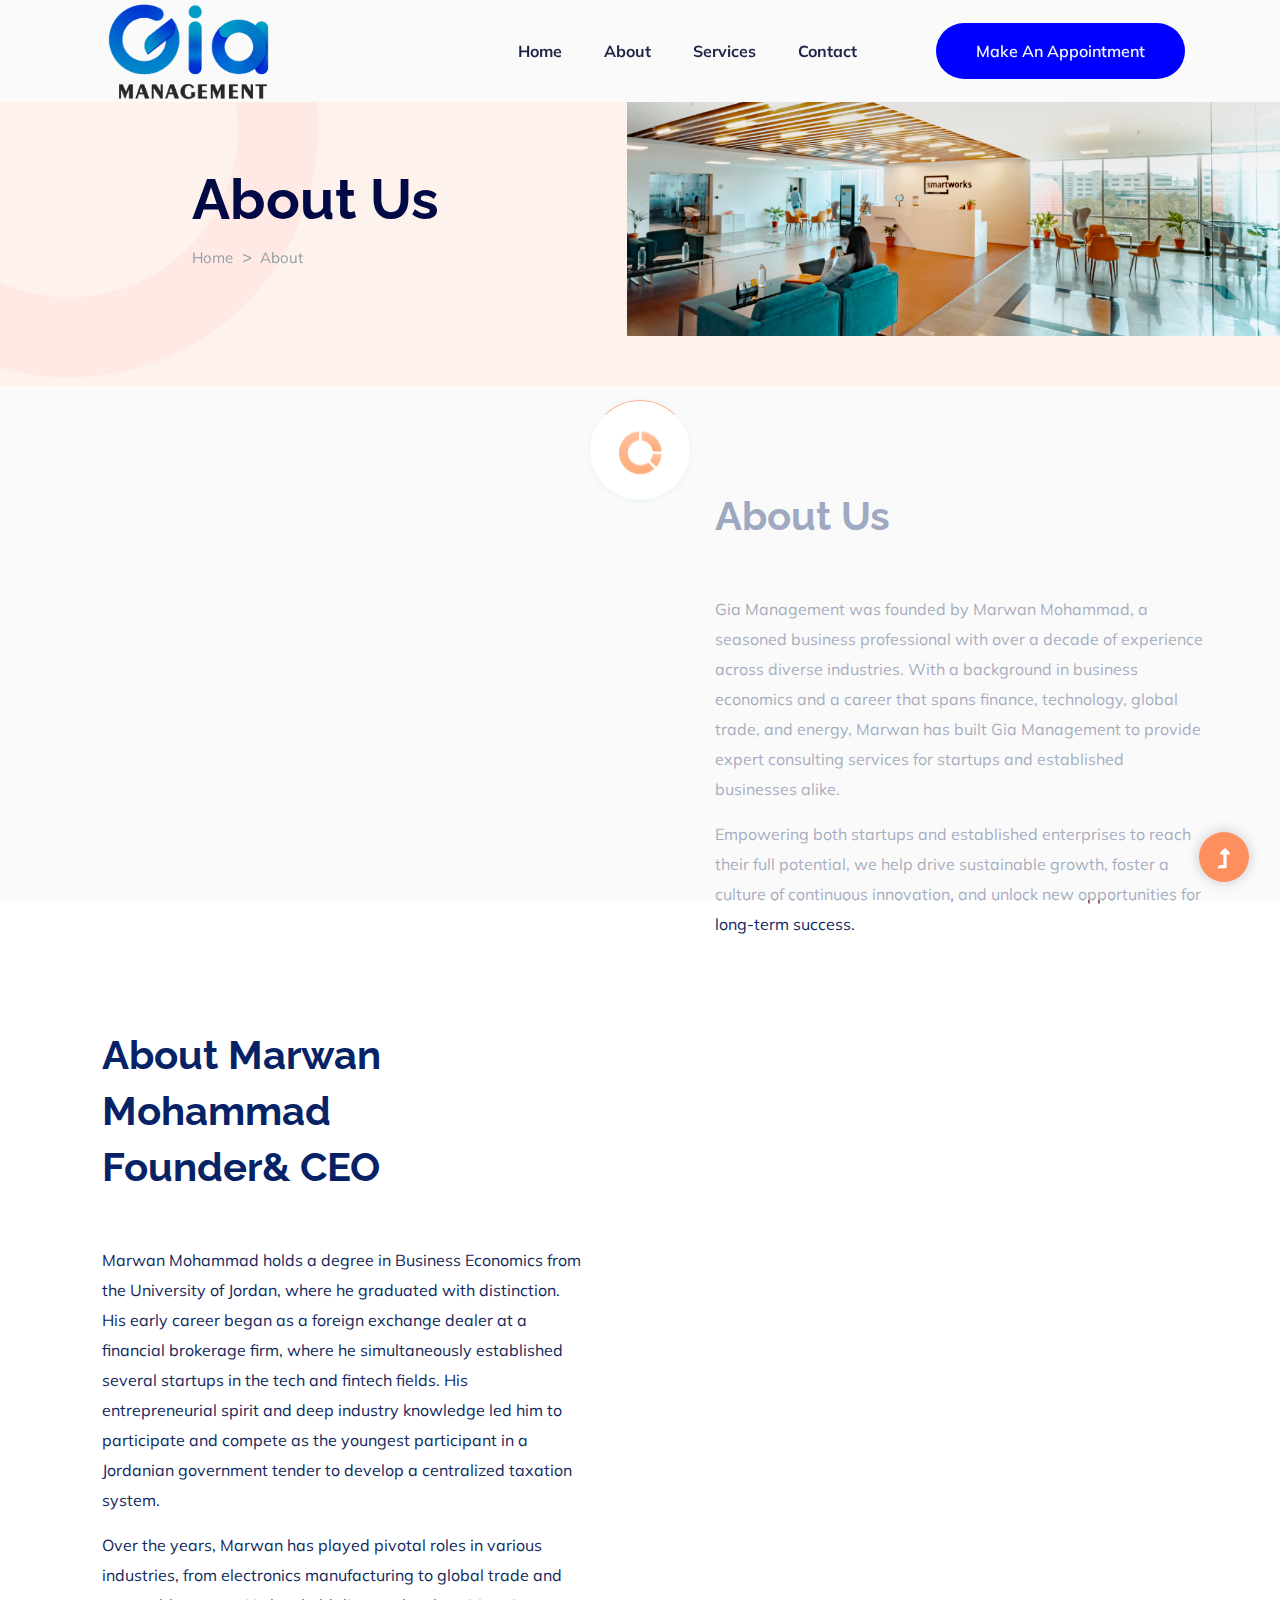
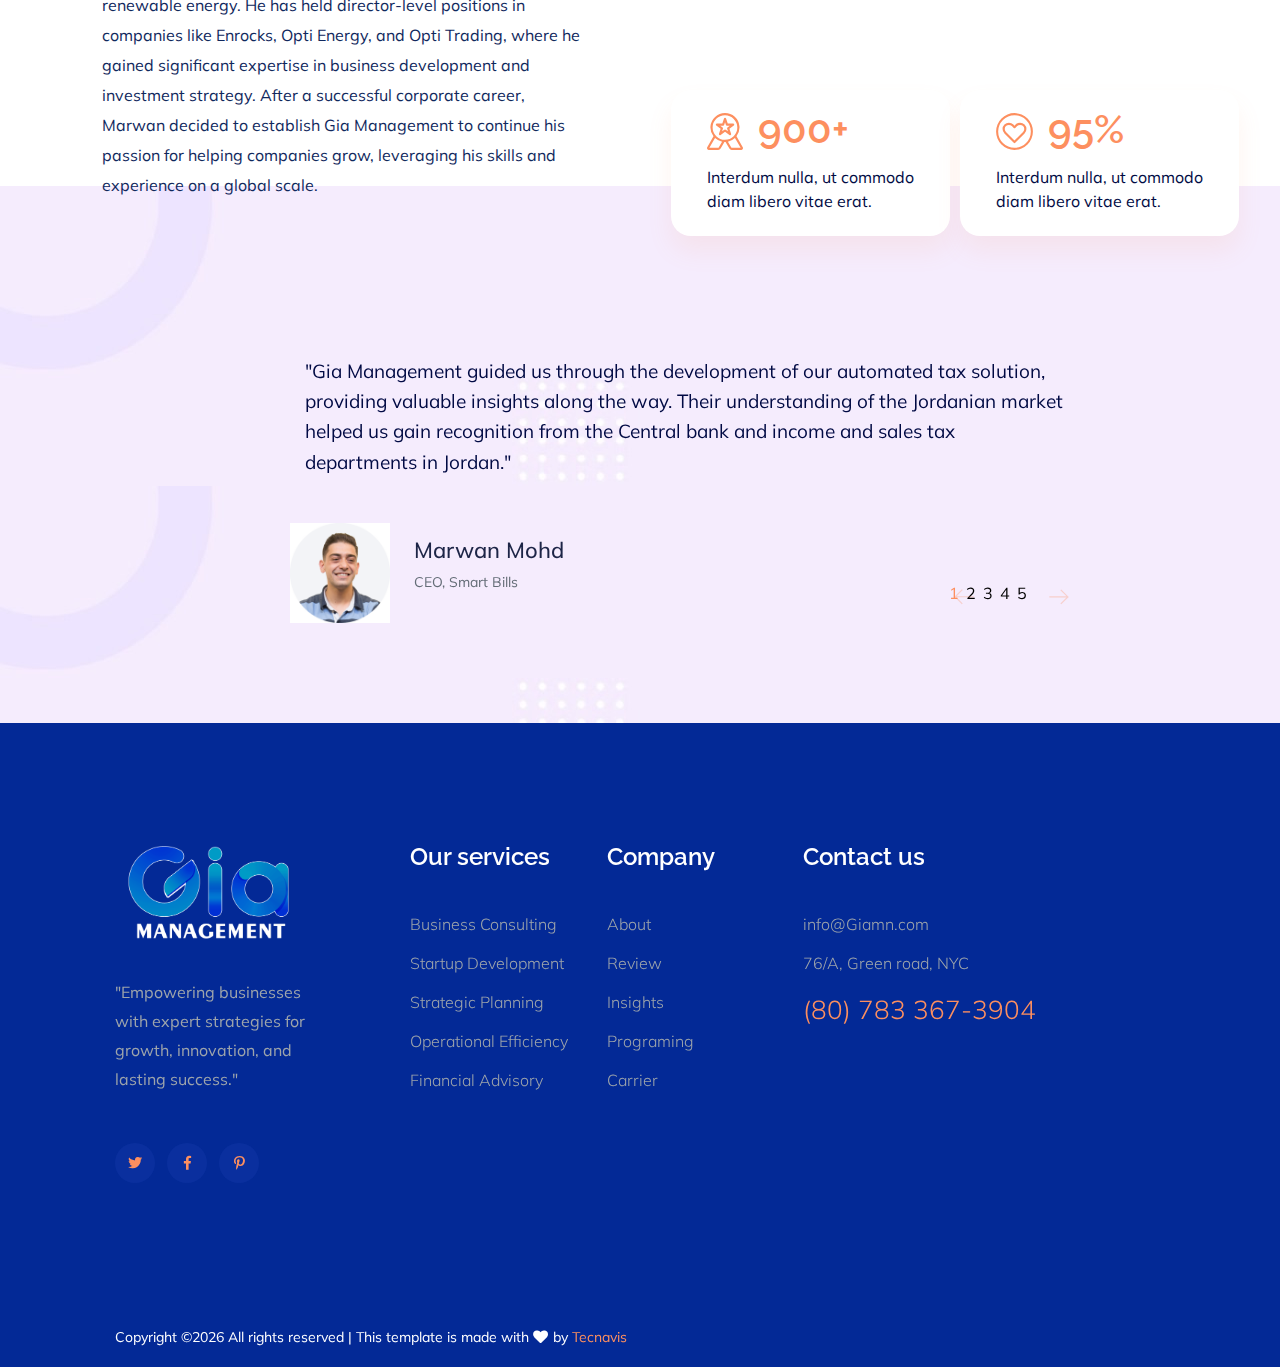
==== commit 8d6d2f12: "ed" ====
--- a/about.html
+++ b/about.html
@@ -64,7 +64,7 @@
                                                 <li><a href="elements.html">Element</a></li>
                                             </ul> -->
                                         </li>
-                                        <li><a href="services.html">Services</a></li>
+                                        <li><a href="blog_details.html">Services</a></li>
                                         <!-- <li><a href="blog.html">Blog</a>
                                             <ul class="submenu">
                                                 <li><a href="blog.html">Blog</a></li>
@@ -168,7 +168,12 @@
                     <h2>About Us</h2>
                 </div>
                 <div class="about-more">
-                    <p>At Gia Management, we excel in transforming innovative ideas into thriving businesses while helping established companies achieve new heights through tailored consulting services that enhance operational efficiency, guide strategic decisions, and provide actionable financial insights. Our highly experienced team collaborates closely with clients to thoroughly understand their vision and challenges, identifying growth opportunities, streamlining operations, and developing innovative strategies that ensure long-term success in an increasingly competitive and ever-evolving market landscape. We take pride in delivering personalized, results-oriented solutions that not only address immediate business needs but also build a solid foundation for sustainable performance, scalability, and value creation, empowering businesses to remain agile and competitive in the face of constant change.</p>
+                    <p>Gia Management was founded by Marwan Mohammad, a seasoned business professional
+                        with over a decade of experience across diverse industries. With a background in business
+                        economics and a career that spans finance, technology, global trade, and energy, Marwan
+                        has built Gia Management to provide expert consulting services for startups and established
+                        businesses alike.
+                        </p>
                     <p class="pera-bottom">Empowering both startups and established enterprises to reach their full potential, we help drive sustainable growth, foster a culture of continuous innovation, and unlock new opportunities for long-term success.</p>
                      
                     <div class="footer-tittles">
@@ -187,64 +192,38 @@
             <div class="right-caption2">
                 <!-- Section Tittle -->
                 <div class="section-tittle mb-50">
-                    <h2>Our Unique <br>Selling Points</h2>
+                    <h2>About Marwan Mohammad<br> Founder& CEO </h2>
                 </div> 
                 <!-- collapse-wrapper -->
                 <div class="collapse-wrapper">
-                    <div class="accordion" id="accordionExample">
-                        <!-- single-one -->
-                        <div class="card">
-                            <div class="card-header" id="headingTwo">
-                                <h2 class="mb-0">
-                                    <a href="#" class="btn-link collapsed"  data-toggle="collapse" data-target="#collapseTwo" aria-expanded="false" aria-controls="collapseTwo"> Expert Guidance.</a>
-                                </h2>
-                            </div>
-                            <div id="collapseTwo" class="collapse" aria-labelledby="headingTwo" data-parent="#accordionExample">
-                                <div class="card-body">
-                                    We help startups turn ideas into successful businesses with the tools and strategies needed to scale efficiently.                                
-                                </div>
-                            </div>
-                        </div>
-                        <!-- single-two -->
-                        <div class="card">
-                            <div class="card-header" id="headingOne">
-                                <h2 class="mb-0">
-                                    <a href="#" class="btn-link" data-toggle="collapse" data-target="#collapseOne" aria-expanded="true" aria-controls="collapseOne">Strategic Decisions.</a>
-                                </h2>
-                            </div>
-                            <div id="collapseOne" class="collapse show" aria-labelledby="headingOne" data-parent="#accordionExample">
-                                <div class="card-body">
-                                    Assisting established companies in evaluating and executing new ventures for informed decision-making.
-                                </div>
-                            </div>
-                        </div>
-                        <!-- single-three -->
-                        <div class="card">
-                            <div class="card-header" id="headingThree">
-                                <h2 class="mb-0">
-                                    <a href="#" class="btn-link collapsed"  data-toggle="collapse" data-target="#collapseThree" aria-expanded="false" aria-controls="collapseThree">    Operational Excellence.</a>
-                                </h2>
-                            </div>
-                            <div id="collapseThree" class="collapse" aria-labelledby="headingThree" data-parent="#accordionExample">
-                                <div class="card-body">
-                                    Streamlining operations, reducing costs, and boosting productivity for both startups and established firms.
-                                </div>
-                            </div>
-                        </div>
-                        <!-- single-four -->
-                        <div class="card">
-                            <div class="card-header" id="headingfouree">
-                                <h2 class="mb-0">
-                                    <a href="#" class="btn-link collapsed" data-toggle="collapse" data-target="#collapseFoure" aria-expanded="false" aria-controls="collapseFoure">  Financial Clarity.</a>
-                                </h2>
-                            </div>
-                            <div id="collapseFoure" class="collapse" aria-labelledby="headingfouree" data-parent="#accordionExample">
-                                <div class="card-body">
-                                    Delivering financial modeling and projections that provide the insights needed for smart, profitable decisions.
-                                </div>
-                            </div>
-                        </div>
-                    </div>
+                    
+
+               
+                    <div class="about-more">
+                        <p>Marwan Mohammad holds a degree in Business Economics from the University of Jordan,
+                            where he graduated with distinction. His early career began as a foreign exchange dealer at
+                            a financial brokerage firm, where he simultaneously established several startups in the tech
+                            and fintech fields. His entrepreneurial spirit and deep industry knowledge led him to
+                            participate and compete as the youngest participant in a Jordanian government tender to
+                            develop a centralized taxation system.
+                                                        </p>
+                        <p class="pera-bottom">Over the years, Marwan has played pivotal roles in various industries, from electronics
+                            manufacturing to global trade and renewable energy. He has held director-level positions in
+                            companies like Enrocks, Opti Energy, and Opti Trading, where he gained significant
+                            expertise in business development and investment strategy. After a successful corporate
+                            career, Marwan decided to establish Gia Management to continue his passion for helping
+                            companies grow, leveraging his skills and experience on a global scale.
+
+                            </p>
+                         
+                        <div class="footer-tittles">
+                            <!-- <p>CEO, Consulto</p>
+                            <h2>Capcilena Hanry</h2> -->
+                        </div>
+                    </div>
+
+
+
                 </div>
             </div>
         </div>
@@ -268,7 +247,7 @@
     </div>
     <!-- About Area End-->
     <!--? Testimonial Area Start -->
-    <section class="testimonial-area testimonial-padding fix" data-background="assets/img/gallery/section_bg03.png">
+    <section class="testimonial-area testimonial-padding fix" data-background="assets/img/blueblue.jpeg">
         <div class="container">
             <div class="row align-items-center justify-content-center">
                 <div class=" col-lg-9">
@@ -278,17 +257,20 @@
                             <!-- Single Testimonial -->
                             <div class="single-testimonial position-relative">
                                 <div class="testimonial-caption">
-                                    <img src="assets/img/icon/quotes-sign.png" alt="" class="quotes-sign">
-                                    <p>Brook presents your services with flexible, convenient and cdpose layouts. You can select your favorite layouts & elements for cular ts with unlimited ustomization possibilities. Pixel-perfect replica;ition of thei designers ijtls intended csents your se.</p>
+                                    <img src="assets/img/t" alt="" class="quotes-sign">
+                                    <p>&quot;Gia Management guided us through the development of our automated tax solution,
+                                        providing valuable insights along the way. Their understanding of the Jordanian market
+                                        helped us gain recognition from the Central bank and income and sales tax departments
+                                        in Jordan.&quot;</p>
                                 </div>
                                 <!-- founder -->
                                 <div class="testimonial-founder d-flex align-items-center">
                                     <div class="founder-img">
-                                        <img src="assets/img/icon/testimonial.png" alt="">
+                                        <img src="assets/img/testimonials/mohammad malhas (1).png" alt="" style="height: 100px;">
                                     </div>
                                     <div class="founder-text">
-                                        <span>Robart Brown</span>
-                                        <p>Creative designer at Colorlib</p>
+                                        <span>Marwan Mohd</span>
+                                        <p>CEO, Smart Bills</p>
                                     </div>
                                 </div>
                             </div>
@@ -296,19 +278,83 @@
                             <div class="single-testimonial position-relative">
                                 <div class="testimonial-caption">
                                     <img src="assets/img/icon/quotes-sign.png" alt="" class="quotes-sign">
-                                    <p>Brook presents your services with flexible, convenient and cdpose layouts. You can select your favorite layouts & elements for cular ts with unlimited ustomization possibilities. Pixel-perfect replica;ition of thei designers ijtls intended csents your se.</p>
+                                    <p>&quot;The team at Gia Management was instrumental in helping us shape our pharmaceutical
+                                        tracking system. Their support helped us secure pre-seed investment and gain momentum
+                                        in our industry.&quot;
+                                        </p>
                                 </div>
                                 <!-- founder -->
                                 <div class="testimonial-founder d-flex align-items-center">
                                     <div class="founder-img">
-                                        <img src="assets/img/icon/testimonial.png" alt="">
+                                        <img src="assets/img/testimonials/ahmad nabil (1).png" alt="" style="height: 100px;">
                                     </div>
                                     <div class="founder-text">
-                                        <span>Robart Brown</span>
-                                        <p>Creative designer at Colorlib</p>
-                                    </div>
-                                </div>
-                            </div>
+                                        <span>Ahmad Nabil</span>
+                                        <p>Founder, Smart Dust Technologies</p>
+                                    </div>
+                                </div>
+                            </div>
+
+                            <div class="single-testimonial position-relative">
+                                <div class="testimonial-caption">
+                                    <img src="assets/img/icon/quotes-sign.png" alt="" class="quotes-sign">
+                                    <p>&quot;Gia Management delivered financial projections and feasibility studies that gave our
+                                        clients the tools to make informed decisions. Their input was professional and reliable.&quot;
+                                        </p>
+                                </div>
+                                <!-- founder -->
+                                <div class="testimonial-founder d-flex align-items-center">
+                                    <div class="founder-img">
+                                        <img src="assets/img/testimonials/Ahmad Shaqran (1).png" alt="" style="height: 100px;">
+                                    </div>
+                                    <div class="founder-text">
+                                        <span>Ahmad Shaqran</span>
+                                        <p>Managing Director, Legend Brokers</p>
+                                    </div>
+                                </div>
+                            </div>
+
+
+                            <div class="single-testimonial position-relative">
+                                <div class="testimonial-caption">
+                                    <img src="assets/img/icon/quotes-sign.png" alt="" class="quotes-sign">
+                                    <p>&&quot;Gia Management&#39;s assistance with DEWA certification and navigating the renewable
+                                        energy market was invaluable. They helped us establish key partnerships that have been
+                                        critical for our growth.&quot;
+                                        </p>
+                                </div>
+                                <!-- founder -->
+                                <div class="testimonial-founder d-flex align-items-center">
+                                    <div class="founder-img">
+                                        <img src="assets/img/testimonials/Ajmal Kasim (1).png" alt="" style="height: 100px;">
+                                    </div>
+                                    <div class="founder-text">
+                                        <span>Ajmal</span>
+                                        <p>Business Developer, Recom Solar Trading LLC</p>
+                                    </div>
+                                </div>
+                            </div>
+
+
+                            <div class="single-testimonial position-relative">
+                                <div class="testimonial-caption">
+                                    <img src="assets/img/icon/quotes-sign.png" alt="" class="quotes-sign">
+                                    <p>&quot;Gia Management provided detailed financial models that helped guide our investment
+                                        decisions in renewable energy. Their expertise added clarity to complex decisions.&quot;
+                                        </p>
+                                </div>
+                                <!-- founder -->
+                                <div class="testimonial-founder d-flex align-items-center">
+                                    <div class="founder-img">
+                                        <img src="assets/img/testimonials/Murad (1).png" alt="" style="height: 100px;">
+                                    </div>
+                                    <div class="founder-text">
+                                        <span>Murad Shaqran</span>
+                                        <p>Accounts Manager, Enrocks Investments LLC</p>
+                                    </div>
+                                </div>
+                            </div>
+
                         </div>
                         <!-- Testimonial End -->
                     </div>
@@ -316,6 +362,7 @@
             </div>
         </div>
     </section>
+
     <!--? Testimonial Area End -->
     <!-- Home Blog Start -->
     <!-- <section class="home-blog section-padding40 fix">
@@ -544,7 +591,15 @@
                                 </div>
                                 <div class="footer-tittle">
                                     <div class="footer-pera">
-                                        <p>The automated process starts as soon as your clothes go into the machine.</p>
+                                        <p>"Empowering businesses with expert strategies for growth, innovation, and lasting success."
+
+
+
+
+
+
+
+                                        </p>
                                     </div>
                                 </div>
                                 <!-- social -->
@@ -559,13 +614,13 @@
                     <div class="col-xl-2 col-lg-4 col-md-4 col-sm-6">
                         <div class="single-footer-caption mb-50">
                             <div class="footer-tittle">
-                                <h4>Our solutions</h4>
+                                <h4>Our services</h4>
                                 <ul>
-                                    <li><a href="#">Design & creatives</a></li>
-                                    <li><a href="#">Telecommunication</a></li>
-                                    <li><a href="#">Restaurant</a></li>
-                                    <li><a href="#">Programing</a></li>
-                                    <li><a href="#">Architecture</a></li>
+                                    <li><a href="blog_details.html">Business Consulting</a></li>
+                                    <li><a href="blog_details.html">Startup Development</a></li>
+                                    <li><a href="blog_details.html">Strategic Planning </a></li>
+                                    <li><a href="blog_details.html">Operational Efficiency</a></li>
+                                    <li><a href="blog_details.html">Financial Advisory</a></li>
                                 </ul>
                             </div>
                         </div>
@@ -589,7 +644,7 @@
                             <div class="footer-tittle">
                                 <h4>Contact us</h4>
                                 <ul>
-                                    <li><a href="#">consulto98@gmail.com</a></li>
+                                    <li><a href="#">info@Giamn.com</a></li>
                                     <li><a href="#">76/A, Green road, NYC</a></li>
                                     <li class="number"><a href="#">(80) 783 367-3904</a></li>
                                 </ul>
@@ -616,8 +671,6 @@
               </div>
           </div>
           <!-- Footer End-->
-      </div>
-  </footer>
   <!-- Scroll Up -->
   <div id="back-top" >
     <a title="Go to Top" href="#"> <i class="fas fa-level-up-alt"></i></a>
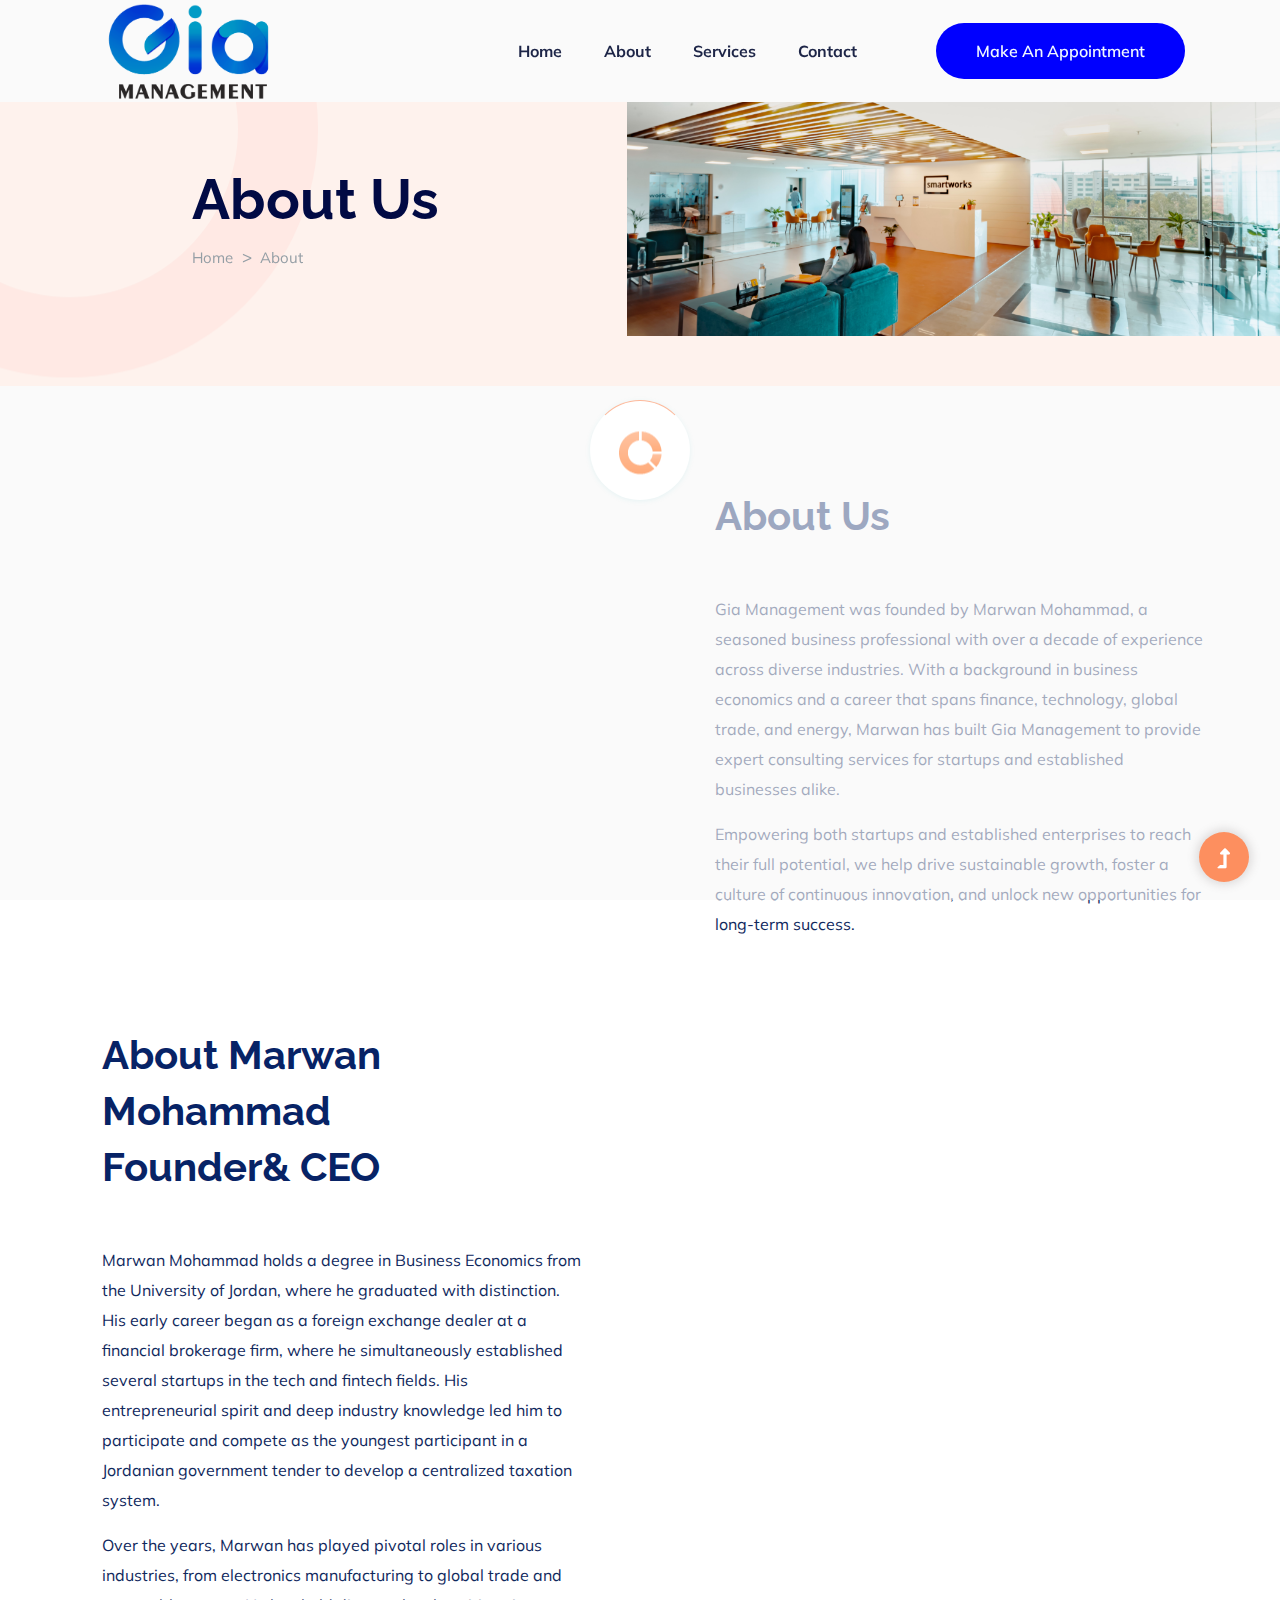
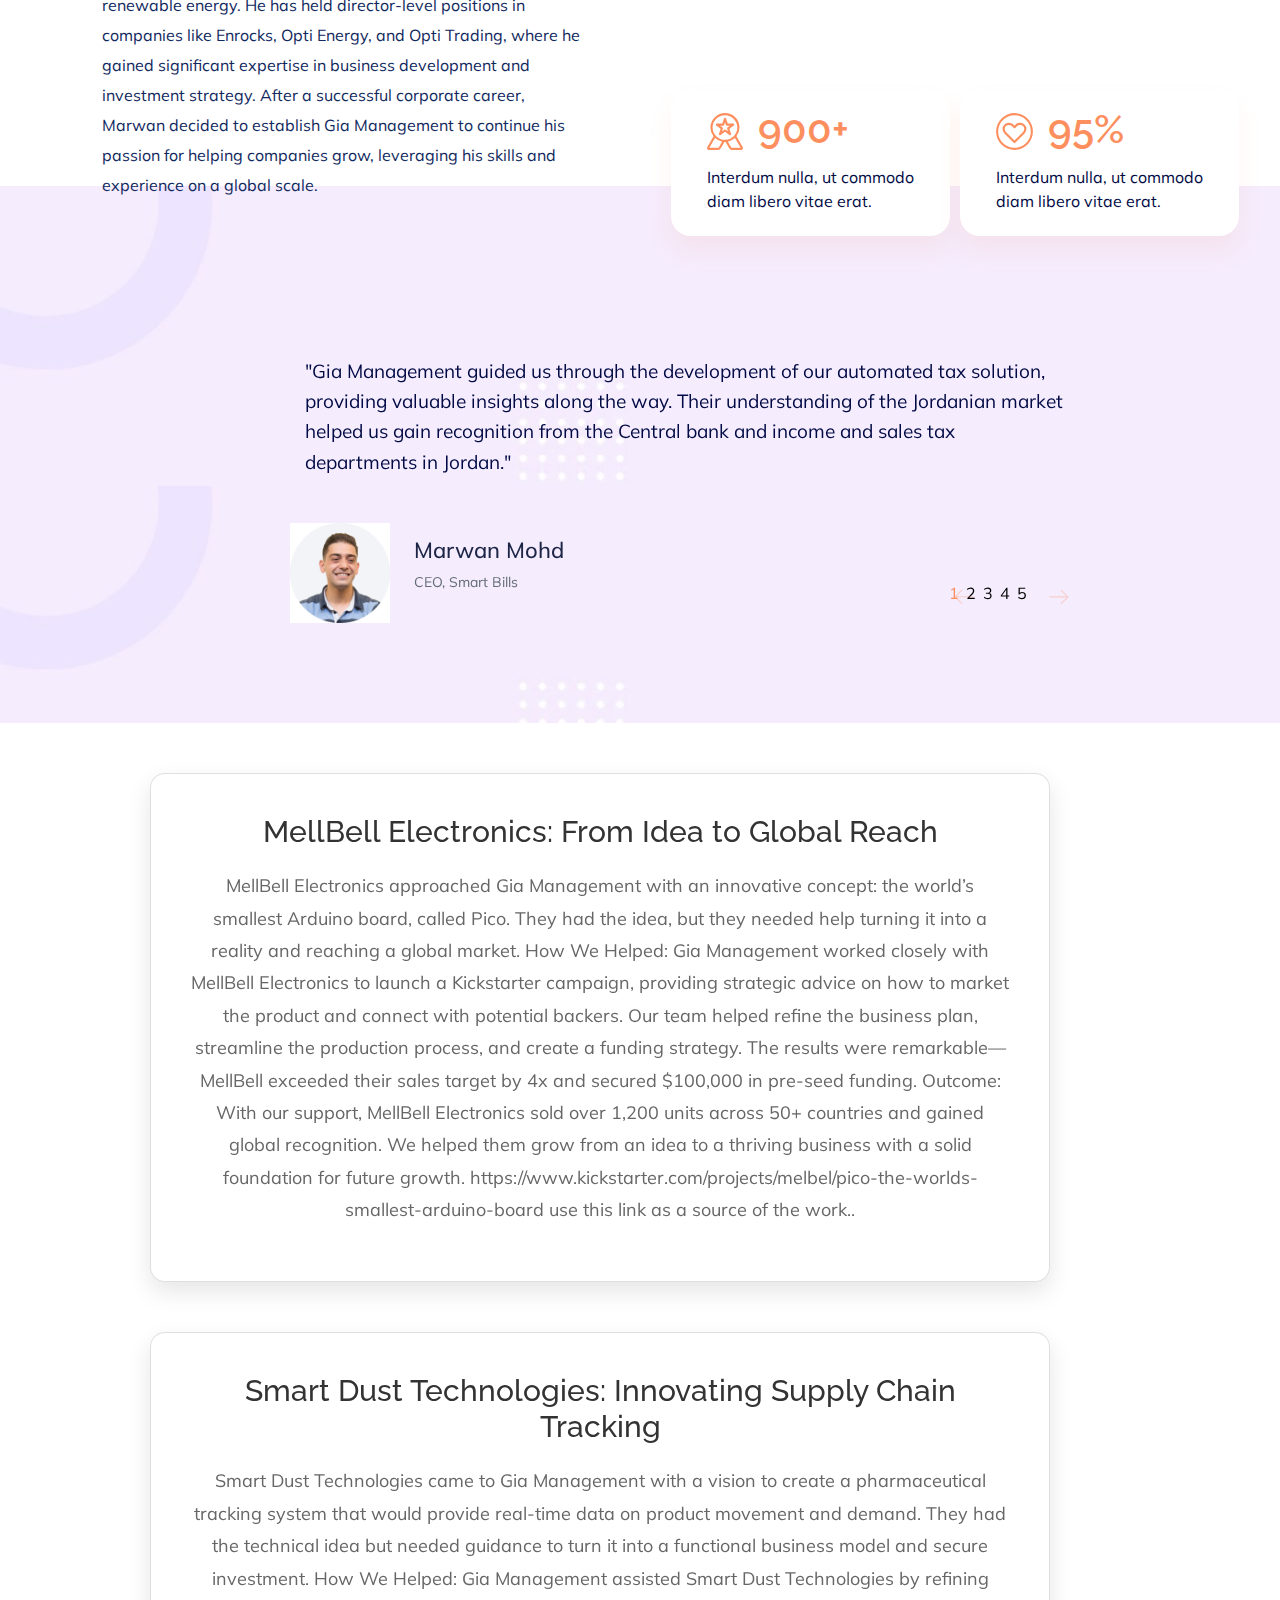
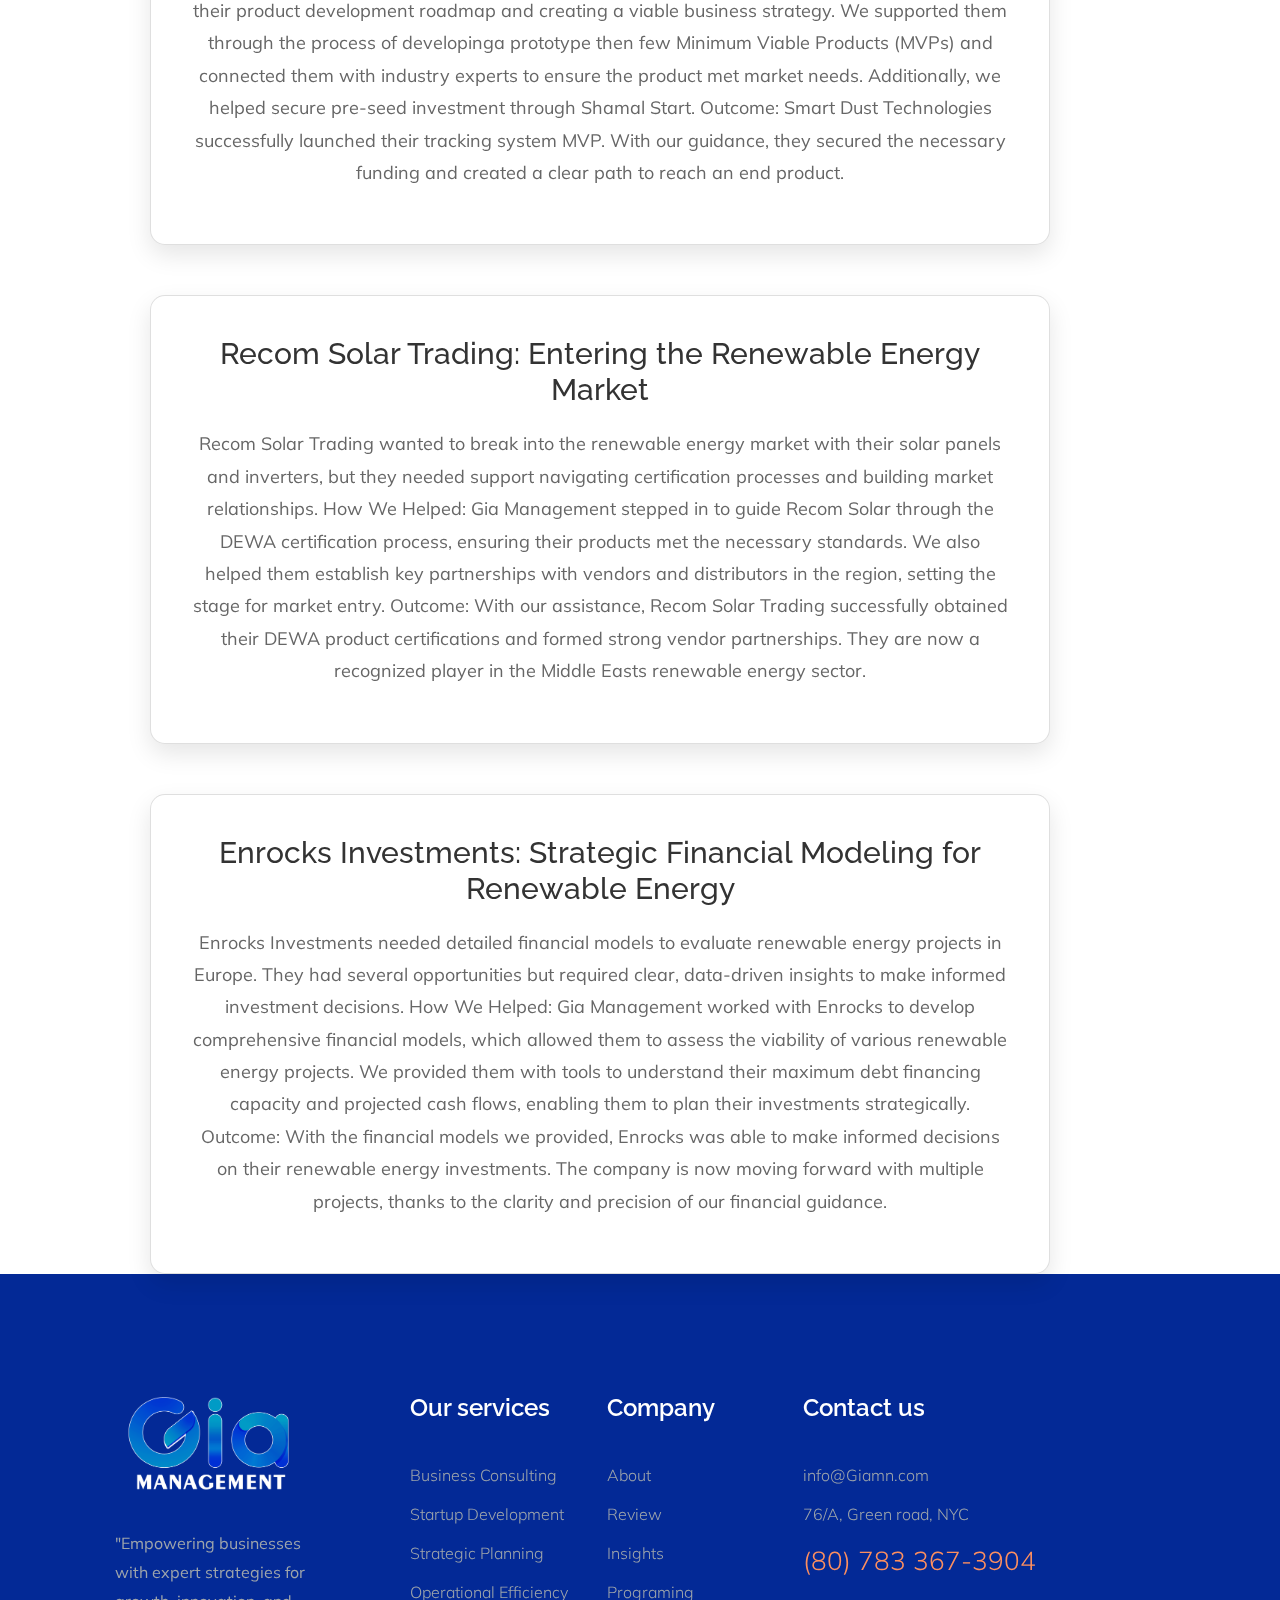
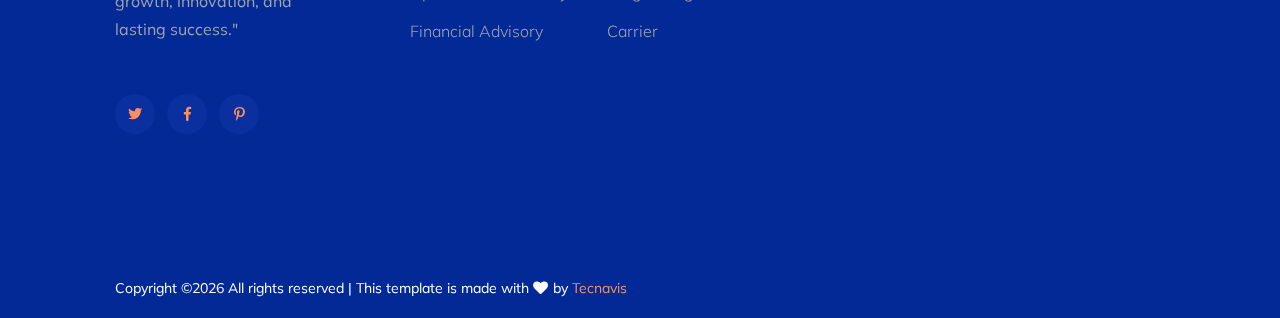
==== commit ee3ac07b: "ed" ====
--- a/about.html
+++ b/about.html
@@ -575,6 +575,162 @@
         </div>
     </section> -->
     <!-- Want To work End -->
+
+
+
+
+    <style>
+
+  
+  
+        .card-container {
+              display: flex;
+              flex-direction: column;
+              align-items: center;
+              justify-content: center;
+              width: 100%;
+              max-width: 1200px;
+            }
+        
+            .card {
+              background: #ffffff;
+              border-radius: 15px;
+              padding: 40px;
+              margin-bottom: 0px;
+              box-shadow: 0 10px 25px rgba(0, 0, 0, 0.1);
+              transition: transform 0.3s ease, box-shadow 0.3s ease;
+              width: 100%;
+              max-width: 900px; /* Set a maximum width for the cards */
+              position: relative;
+              overflow: hidden;
+              text-align: center; /* Center the content */
+              margin-top: 50px;
+            }
+        
+            .card:hover {
+              transform: translateY(-15px);
+              box-shadow: 0 20px 35px rgba(0, 0, 0, 0.2);
+            }
+        
+            .card h2 {
+              font-size: 30px;
+              color: #333;
+              margin-bottom: 20px;
+              transition: color 0.3s ease;
+            }
+        
+            .card p {
+              font-size: 18px;
+              color: #666;
+              line-height: 1.8;
+            }
+        
+            .card:hover h2 {
+              color: #007bff;
+            }
+        
+            .card::before {
+              content: '';
+              position: absolute;
+              top: 0;
+              left: -100%;
+              width: 100%;
+              height: 5px;
+              background: #007bff;
+              transition: 0.3s ease;
+            }
+        
+            .card:hover::before {
+              left: 0;
+            }
+        
+            @media (max-width: 768px) {
+              .card {
+                padding: 30px;
+              }
+        
+              .card h2 {
+                font-size: 26px;
+              }
+        
+              .card p {
+                font-size: 16px;
+              }
+            } 
+            </style>
+          </head>
+          <body>
+          
+            <div class="card-container">
+              <div class="card">
+                <h2>MellBell Electronics: From Idea to Global Reach</h2>
+                <p>MellBell Electronics approached Gia Management with an innovative concept: the world’s
+                    smallest Arduino board, called Pico. They had the idea, but they needed help turning it into a
+                    reality and reaching a global market.
+                    How We Helped:
+                    Gia Management worked closely with MellBell Electronics to launch a Kickstarter campaign,
+                    providing strategic advice on how to market the product and connect with potential backers.
+                    Our team helped refine the business plan, streamline the production process, and create a
+                    funding strategy. The results were remarkable—MellBell exceeded their sales target by 4x
+                    and secured $100,000 in pre-seed funding.
+                    Outcome:
+                    With our support, MellBell Electronics sold over 1,200 units across 50+ countries and gained
+                    global recognition. We helped them grow from an idea to a thriving business with a solid
+                    foundation for future growth. https://www.kickstarter.com/projects/melbel/pico-the-worlds-
+                    smallest-arduino-board use this link as a source of the work..</p>
+              </div>
+              <div class="card">
+                <h2>Smart Dust Technologies: Innovating Supply Chain Tracking</h2>
+                <p>Smart Dust Technologies came to Gia Management with a vision to create a pharmaceutical
+                    tracking system that would provide real-time data on product movement and demand. They
+                    had the technical idea but needed guidance to turn it into a functional business model and
+                    secure investment.
+                    How We Helped:
+                    Gia Management assisted Smart Dust Technologies by refining their product development
+                    roadmap and creating a viable business strategy. We supported them through the process of
+                    developinga prototype then few Minimum Viable Products (MVPs) and connected them with
+                    industry experts to ensure the product met market needs. Additionally, we helped secure
+                    pre-seed investment through Shamal Start.
+                    Outcome:
+                    Smart Dust Technologies successfully launched their tracking system MVP. With our
+                    guidance, they secured the necessary funding and created a clear path to reach an end
+                    product.</p>
+              </div>
+              <div class="card">
+                <h2>Recom Solar Trading: Entering the Renewable Energy Market</h2>
+                <p>Recom Solar Trading wanted to break into the renewable energy market with their solar
+                    panels and inverters, but they needed support navigating certification processes and building
+                    market relationships.
+                    How We Helped:
+                    Gia Management stepped in to guide Recom Solar through the DEWA certification process,
+                    ensuring their products met the necessary standards. We also helped them establish key
+                    partnerships with vendors and distributors in the region, setting the stage for market entry.
+                    Outcome:
+                    With our assistance, Recom Solar Trading successfully obtained their DEWA product
+                    certifications and formed strong vendor partnerships. They are now a recognized player in
+                    the Middle Easts renewable energy sector.</p>
+              </div>
+              <div class="card">
+                <h2>Enrocks Investments: Strategic Financial Modeling for Renewable Energy</h2>
+                <p>Enrocks Investments needed detailed financial models to evaluate renewable energy
+                    projects in Europe. They had several opportunities but required clear, data-driven insights to
+                    make informed investment decisions.
+                    How We Helped:
+                    Gia Management worked with Enrocks to develop comprehensive financial models, which
+                    allowed them to assess the viability of various renewable energy projects. We provided them
+                    with tools to understand their maximum debt financing capacity and projected cash flows,
+                    enabling them to plan their investments strategically.
+                    Outcome:
+                    With the financial models we provided, Enrocks was able to make informed decisions on
+                    their renewable energy investments. The company is now moving forward with multiple
+                    projects, thanks to the clarity and precision of our financial guidance.</p>
+              </div>
+            </div>
+        
+        
+        
+        
+
 </main>
 <footer>
     <div class="footer-wrapper section-bg2 pl-100"  data-background="assets/img/bluebg.jpeg">
